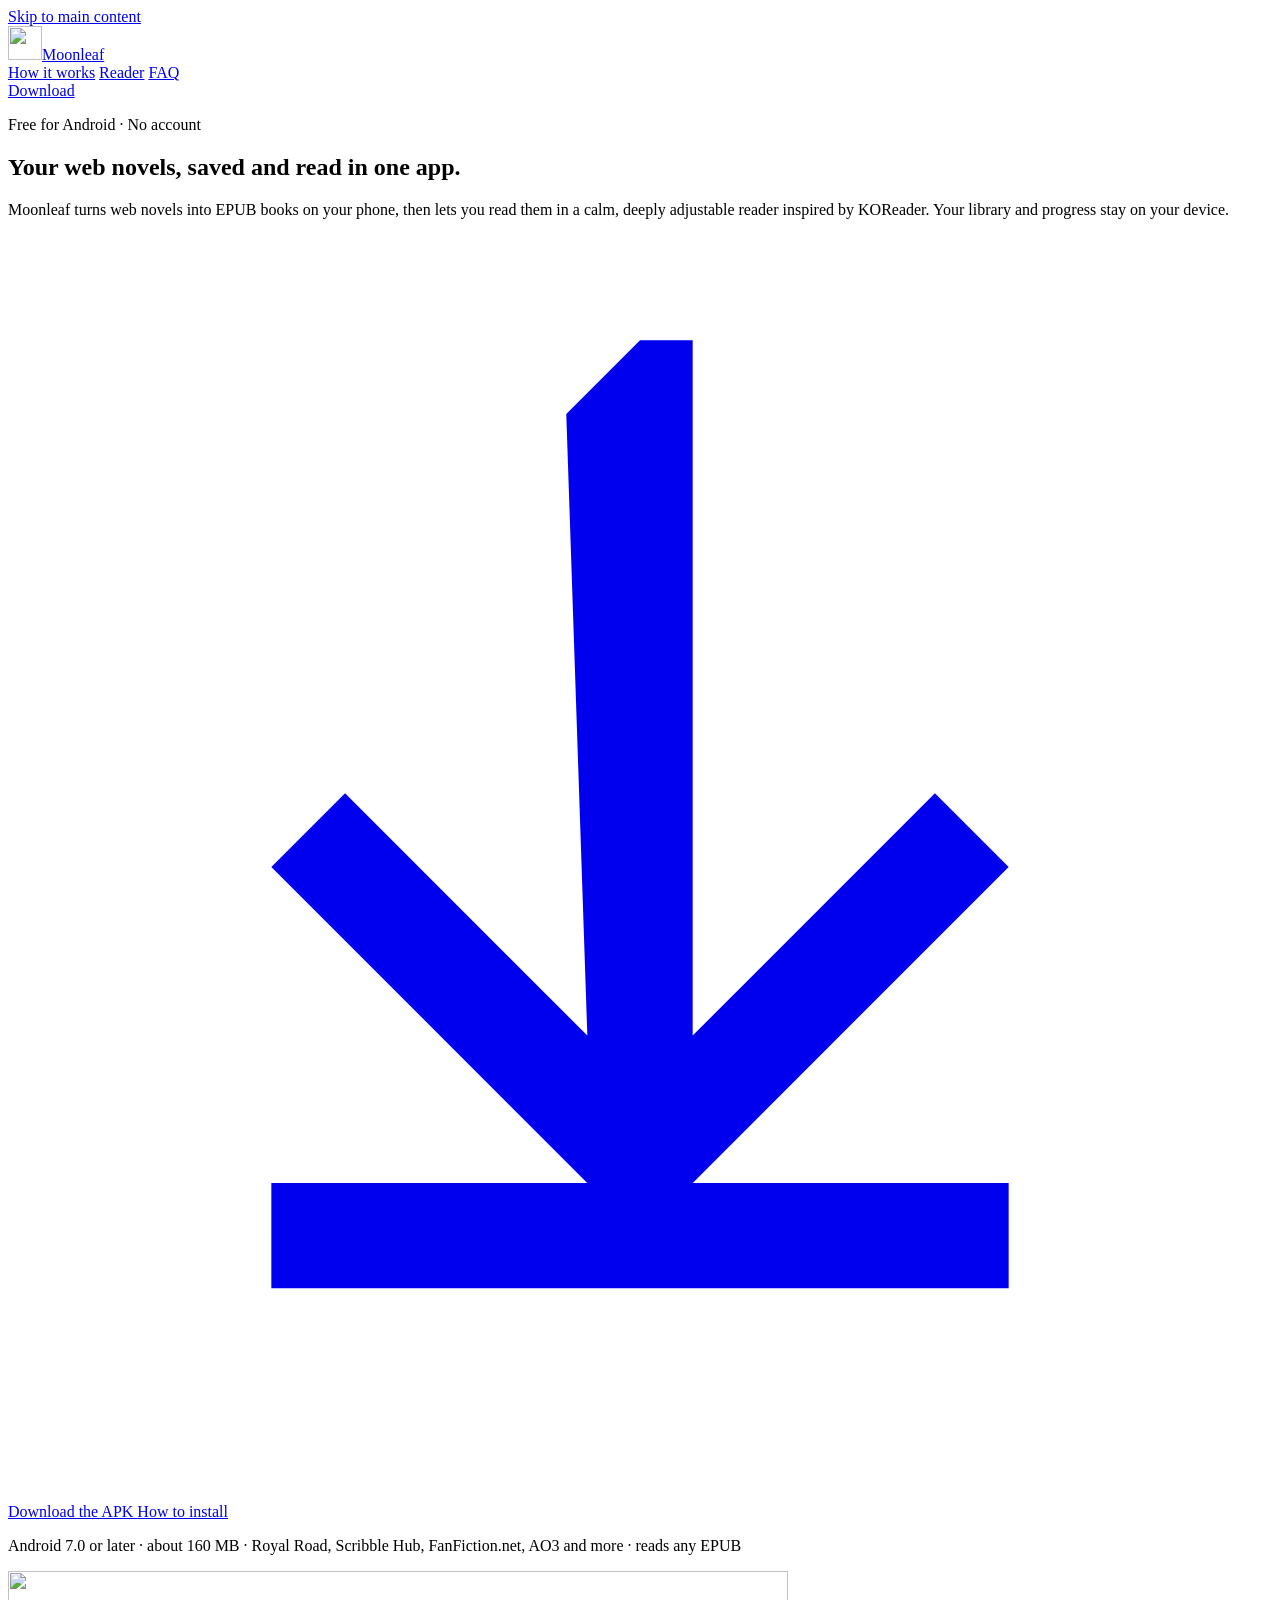
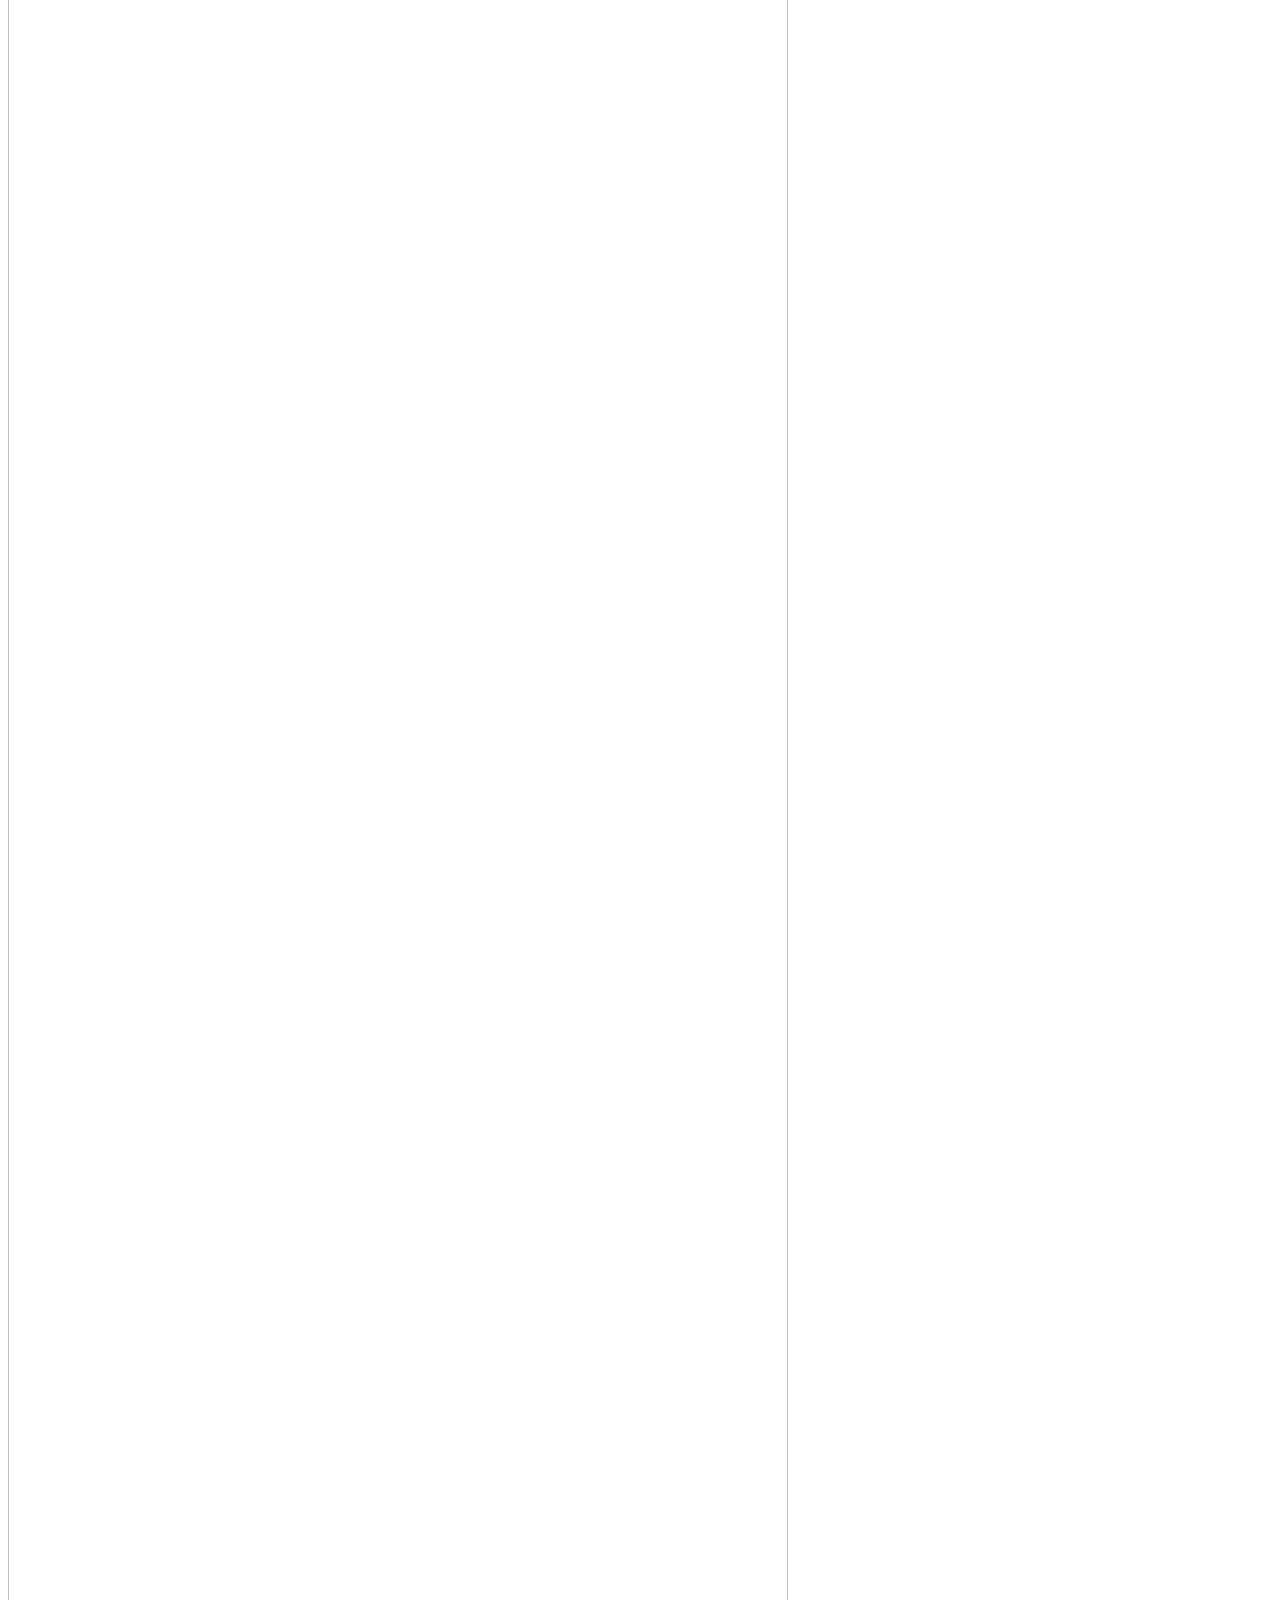
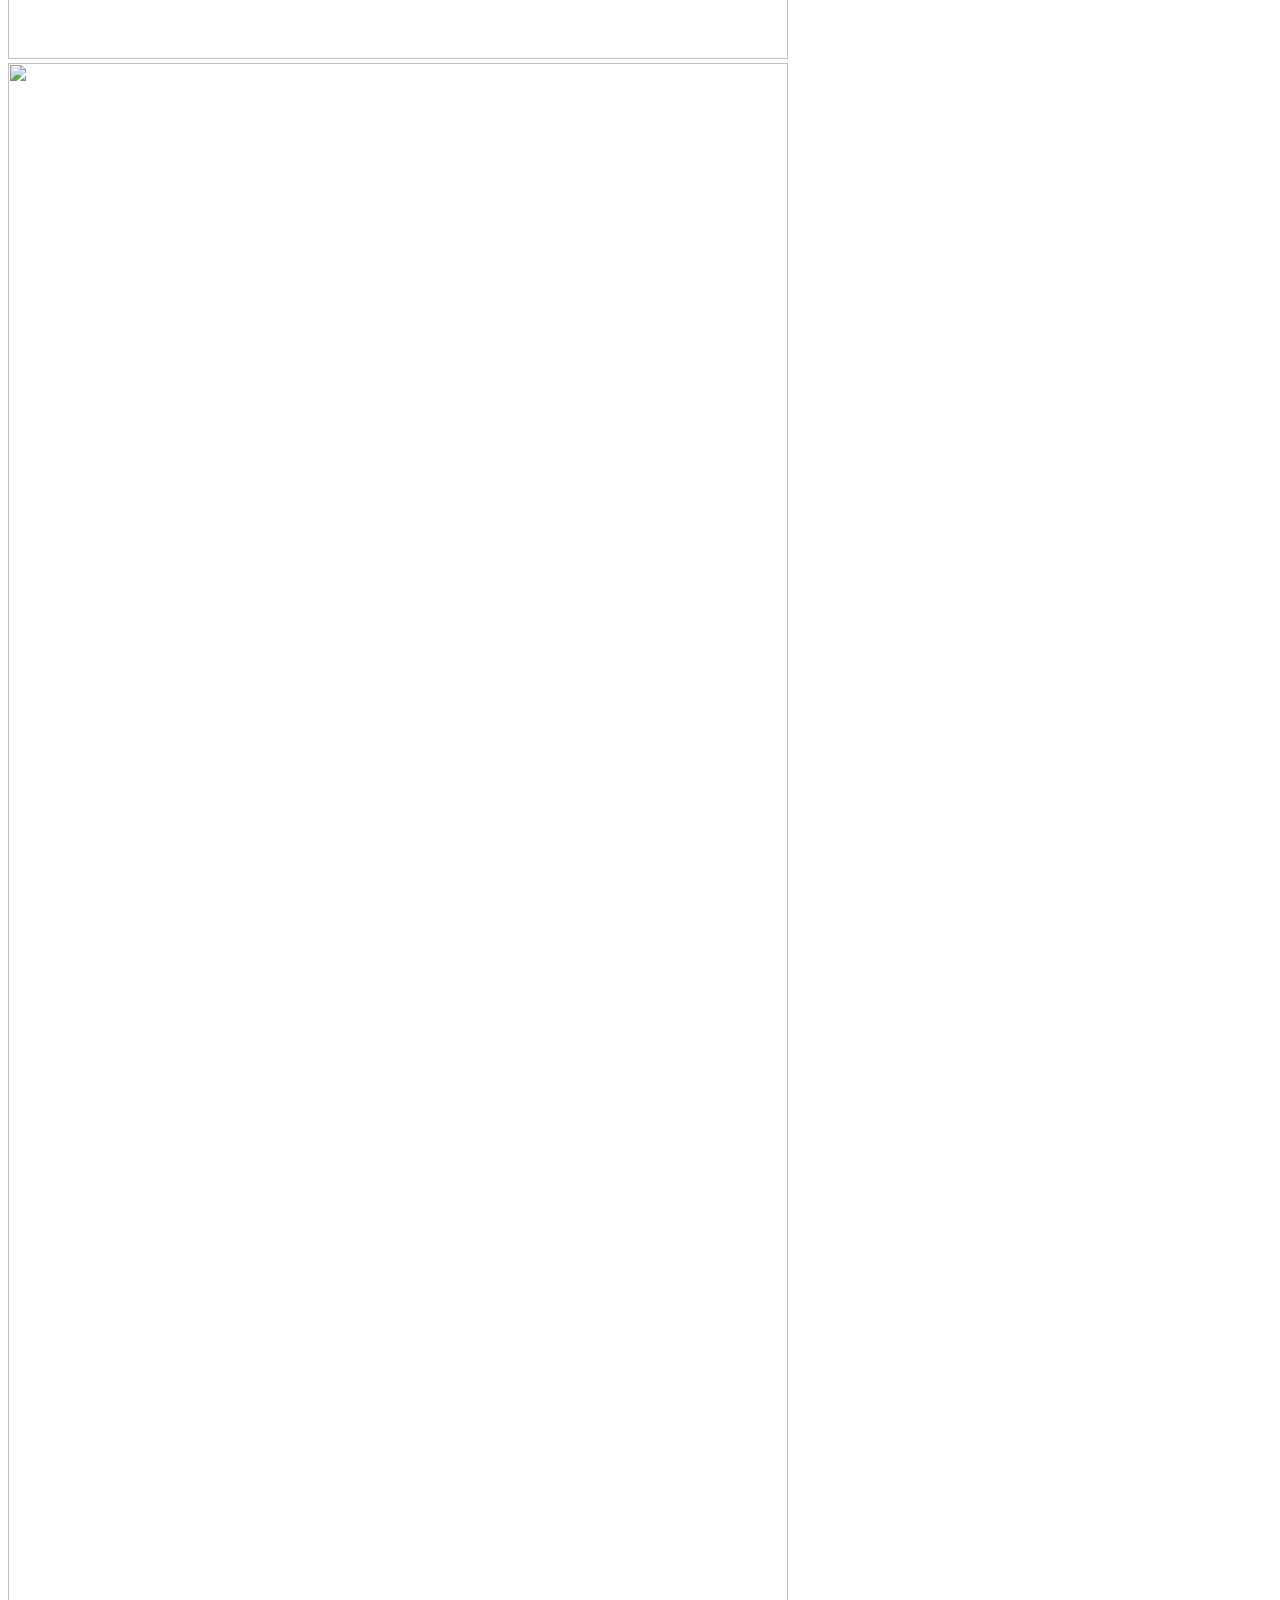
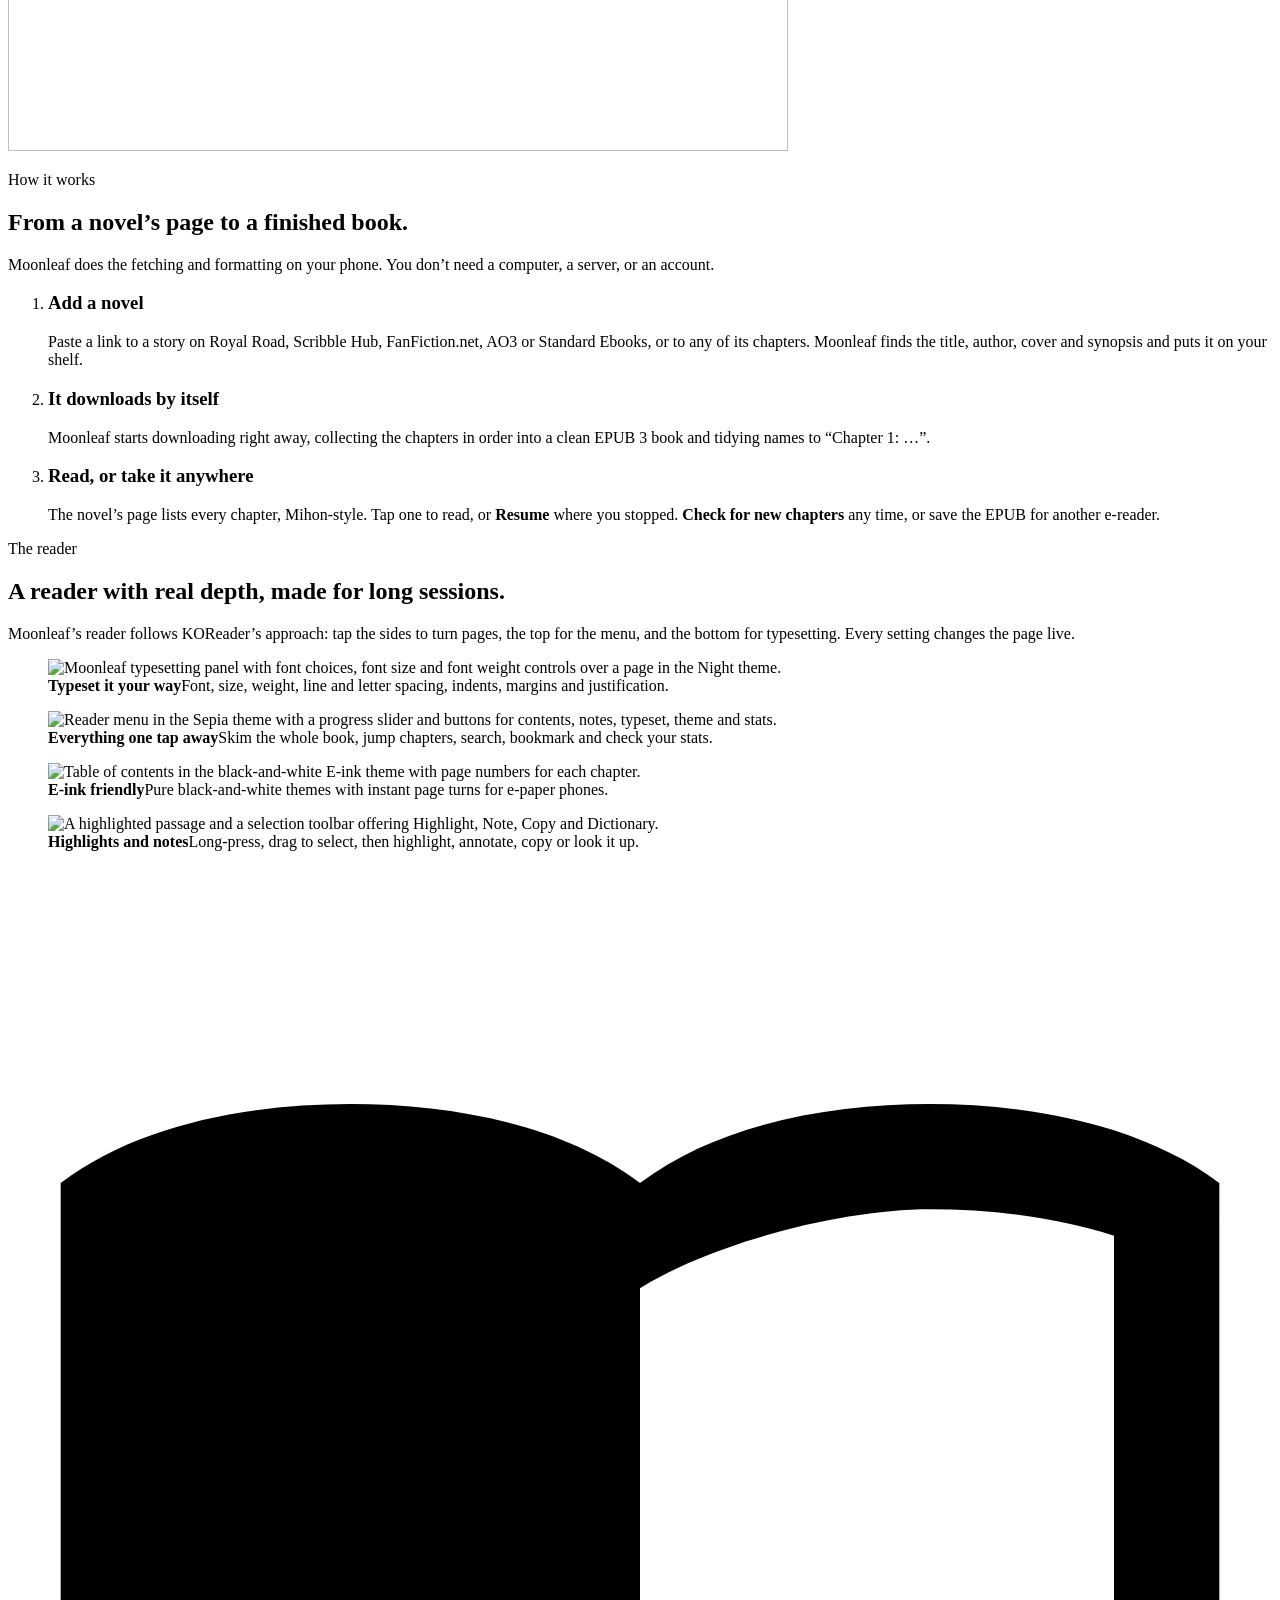
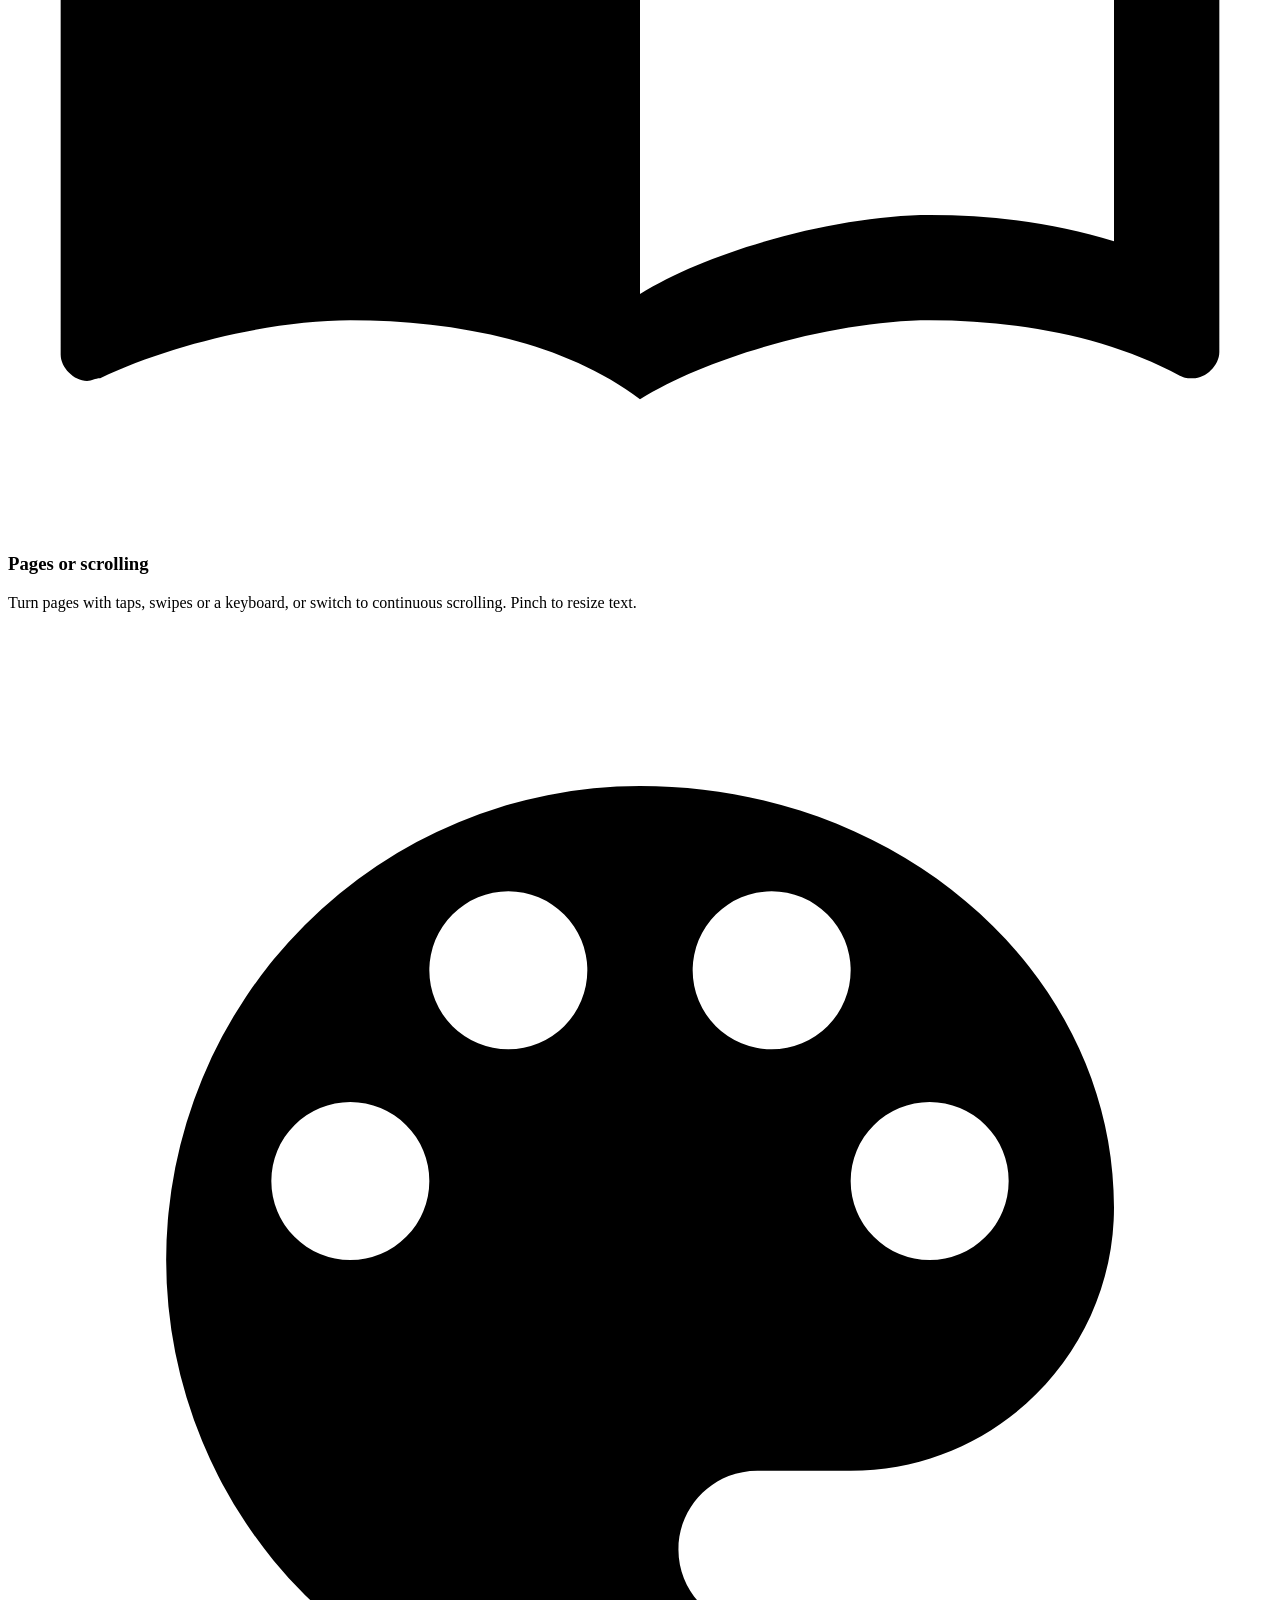
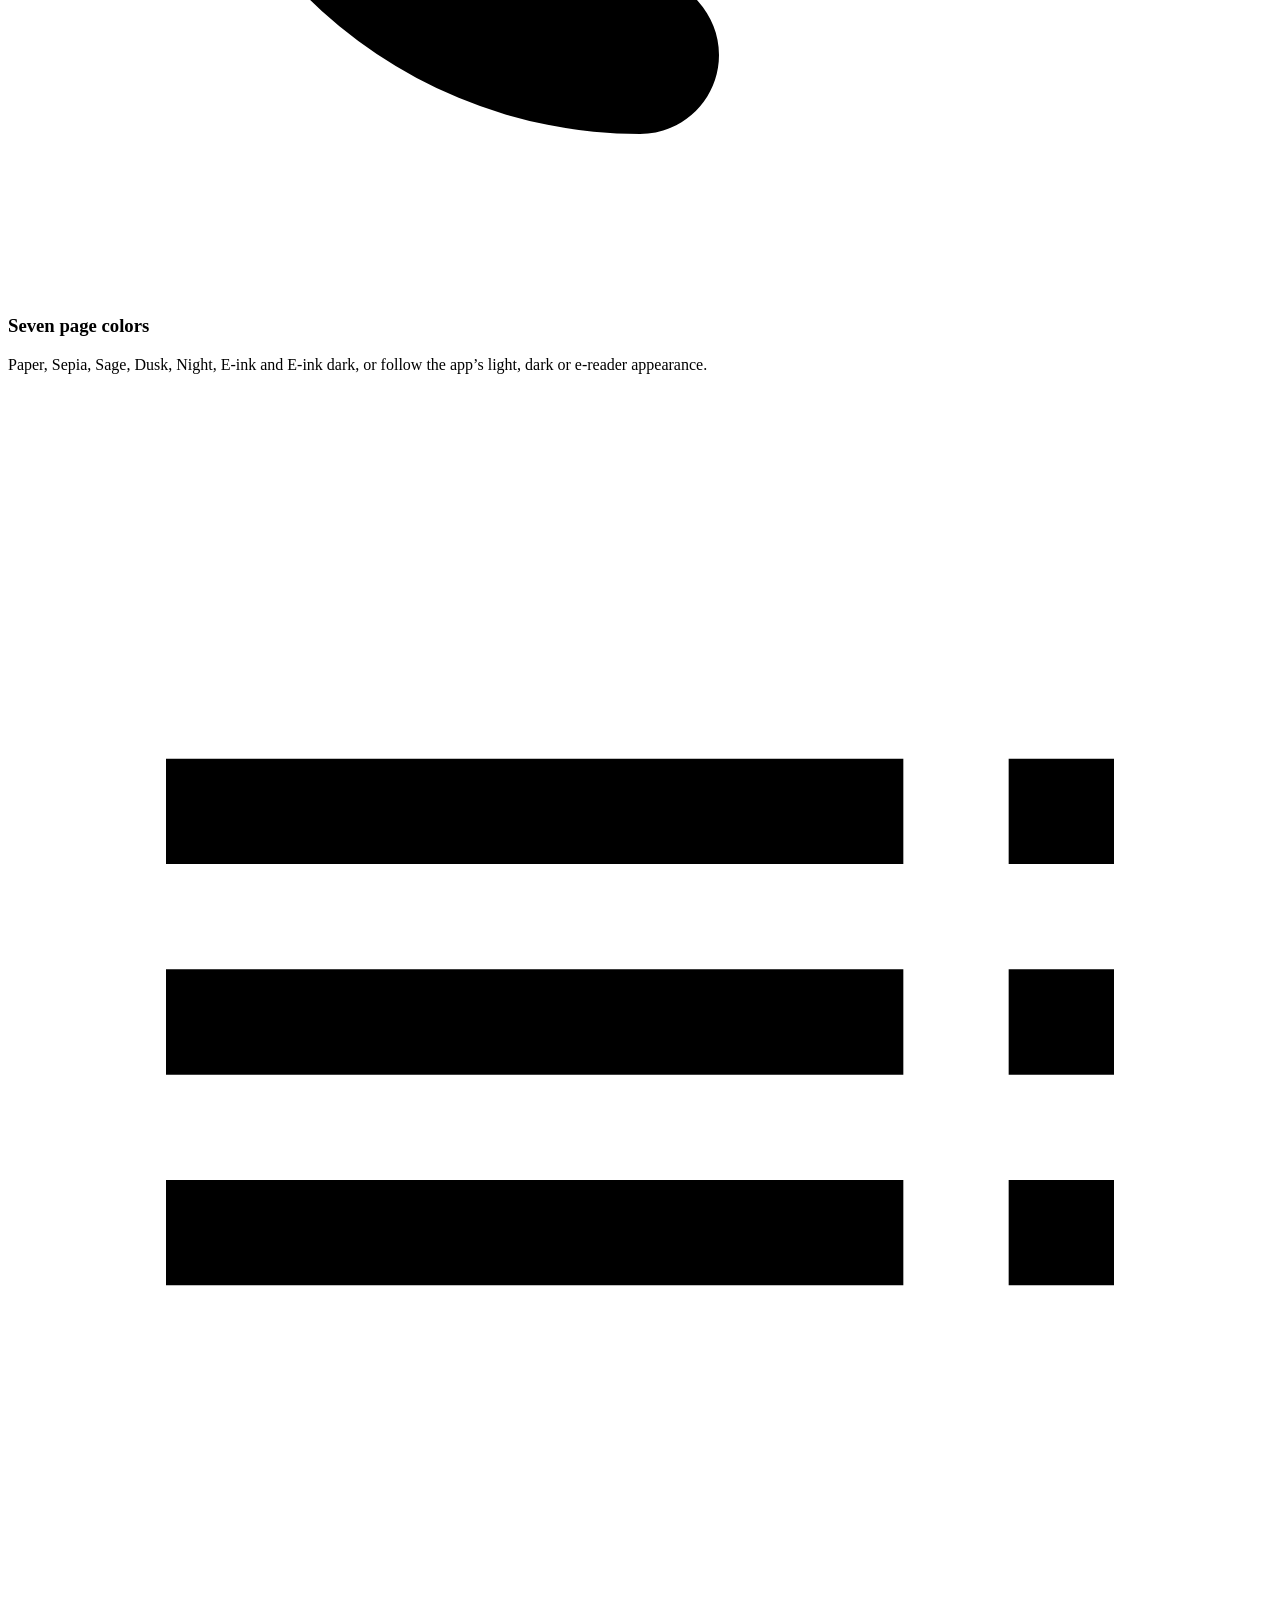
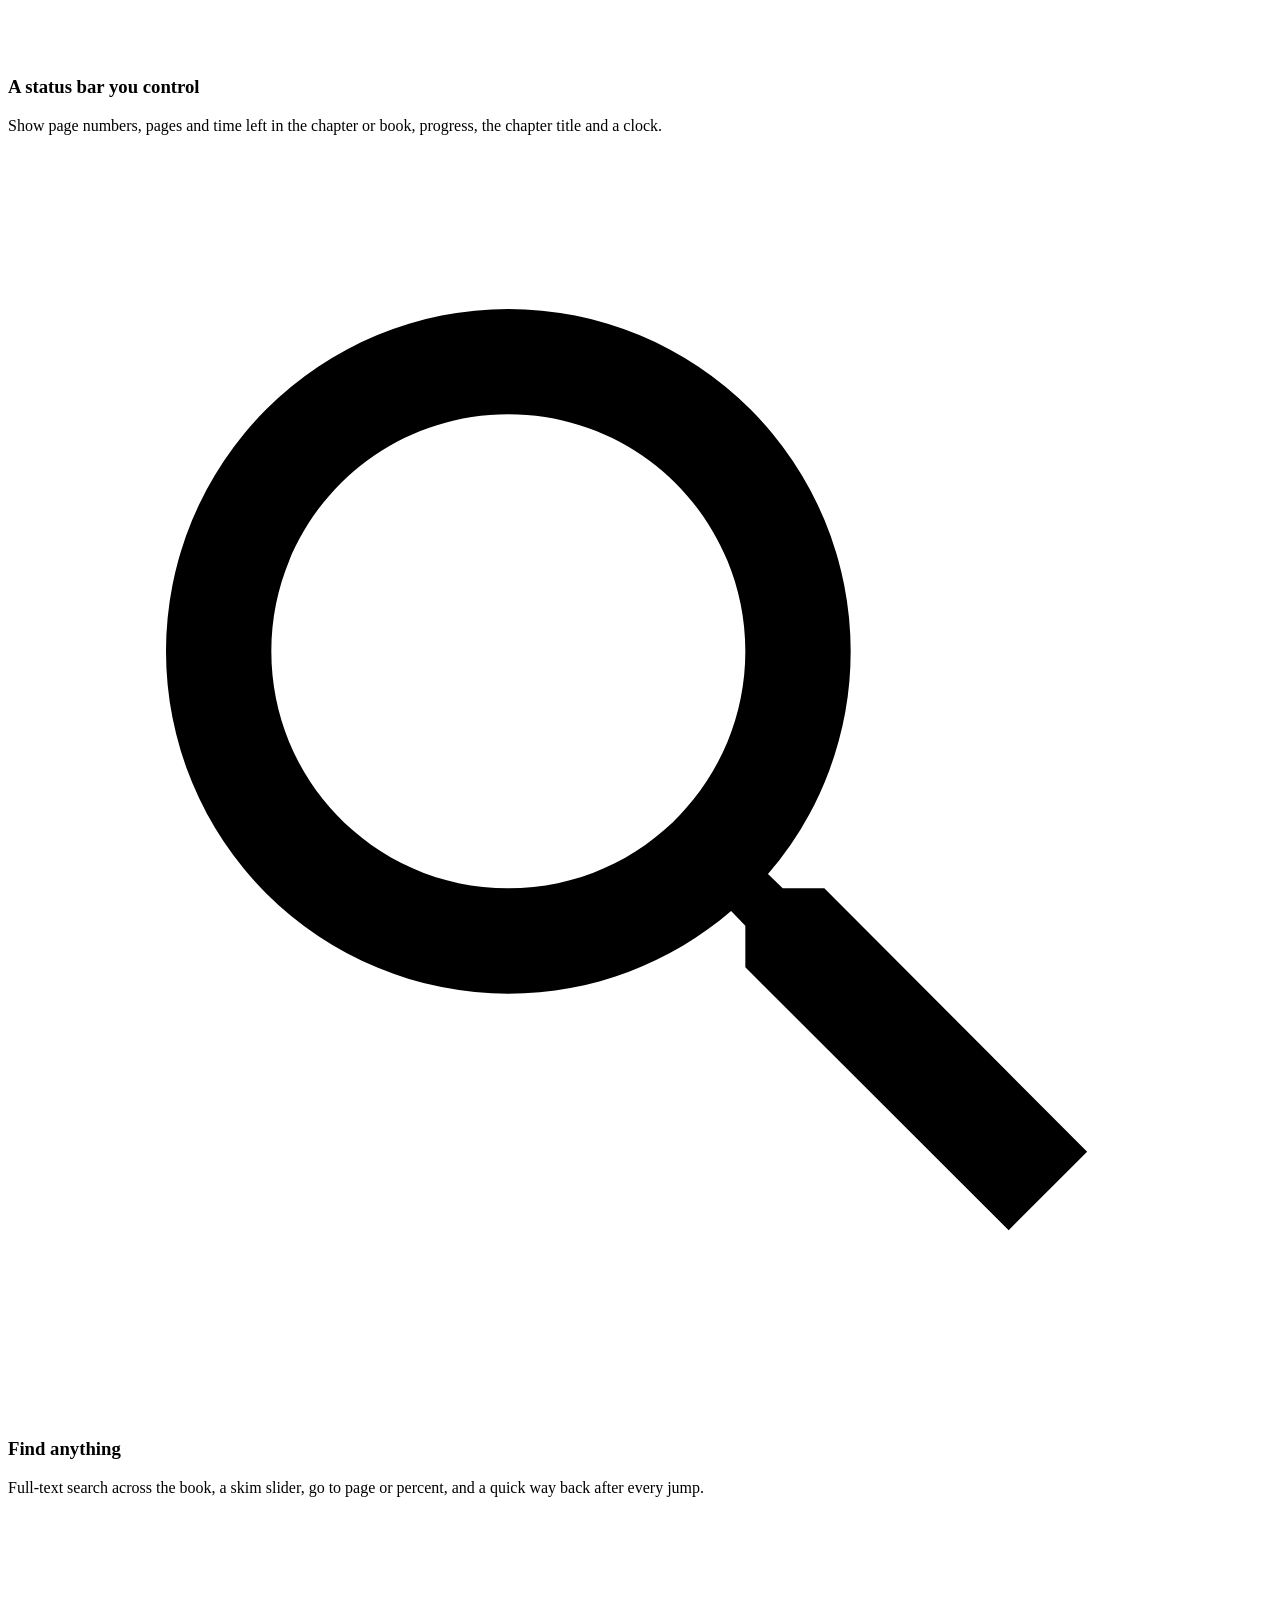
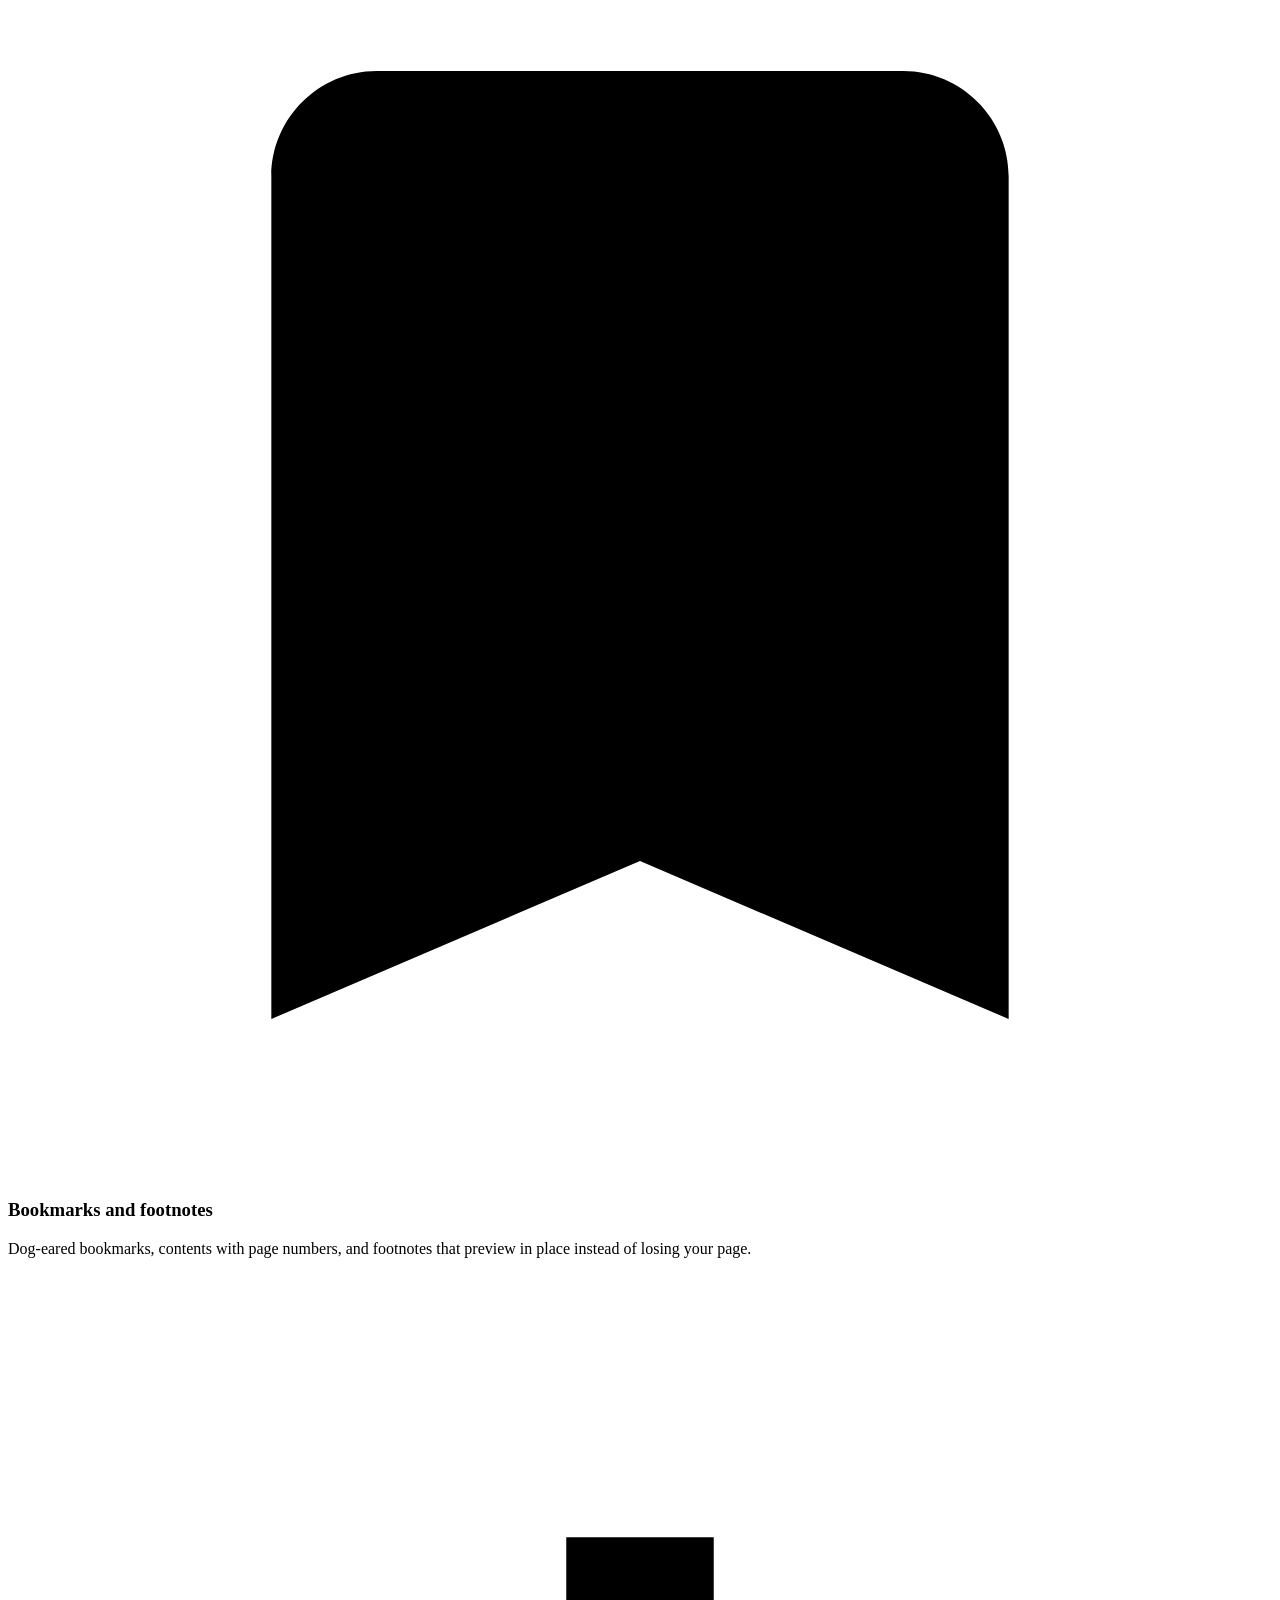
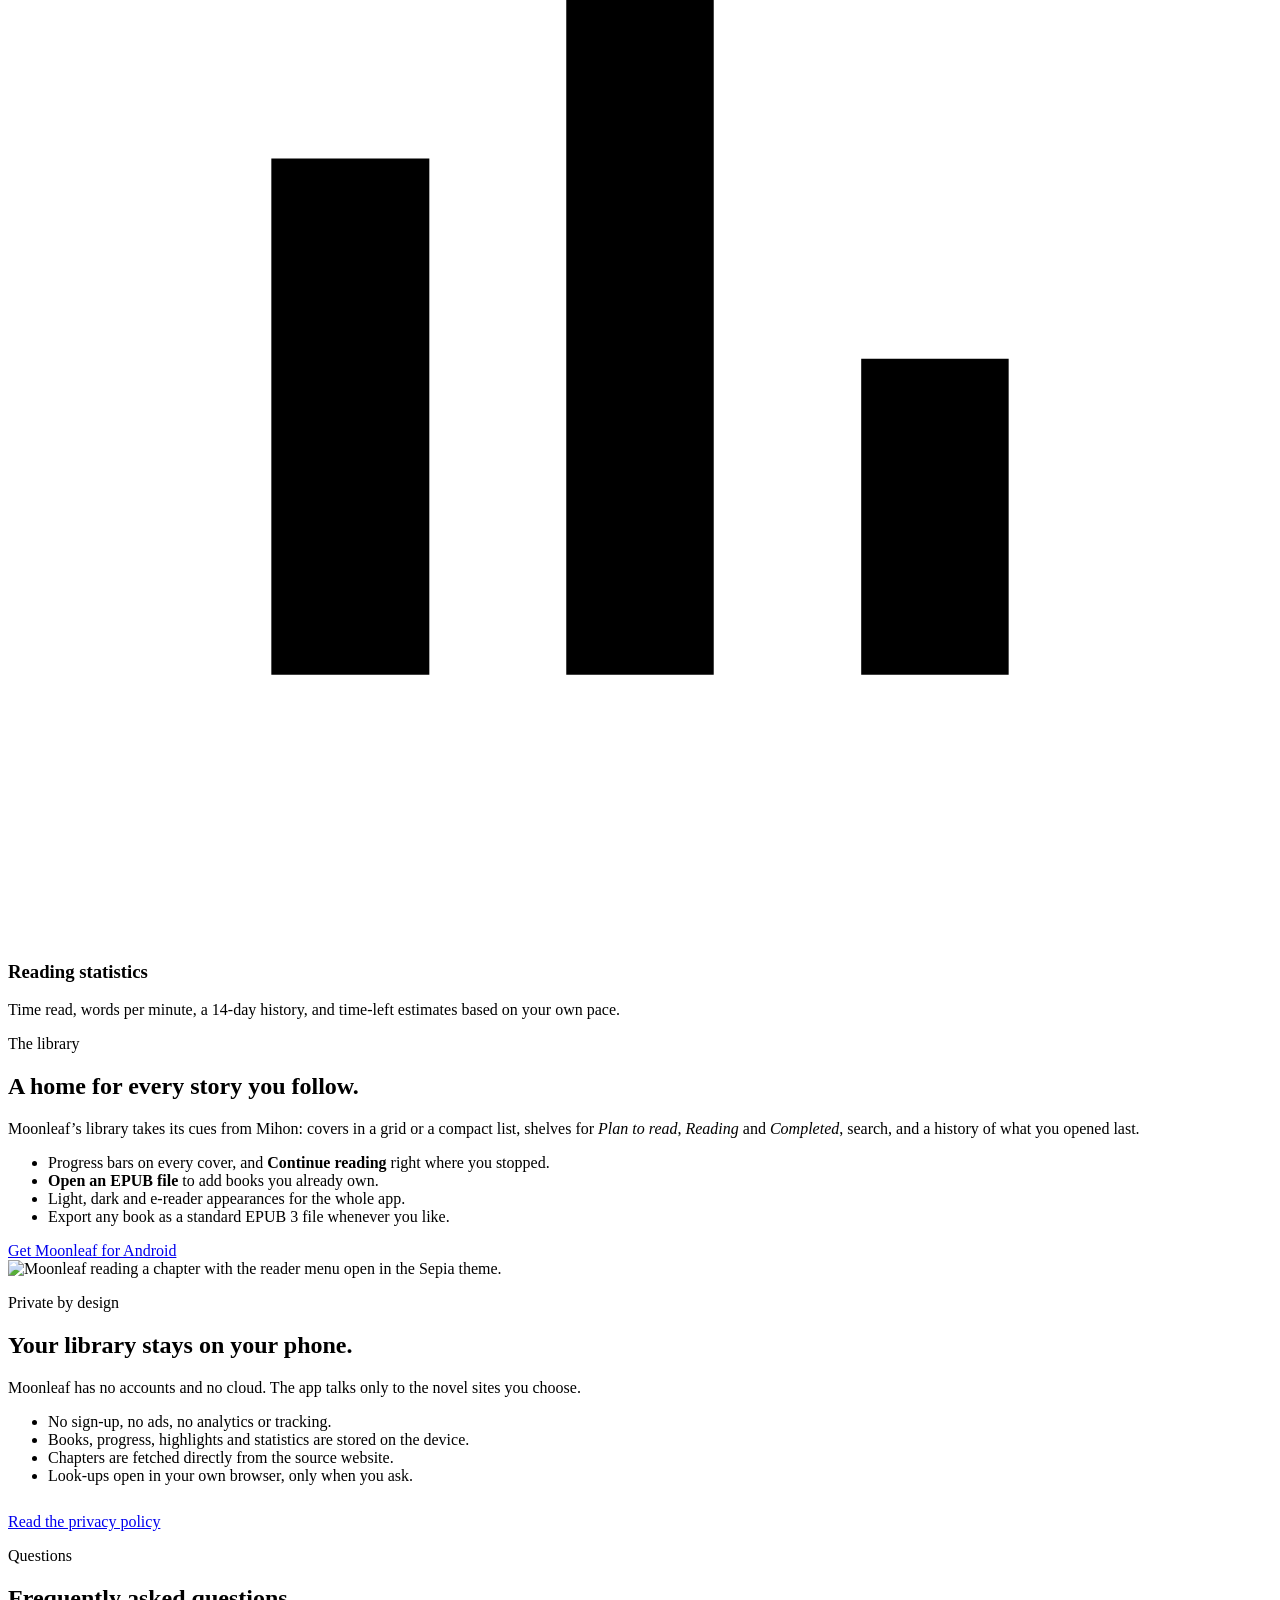
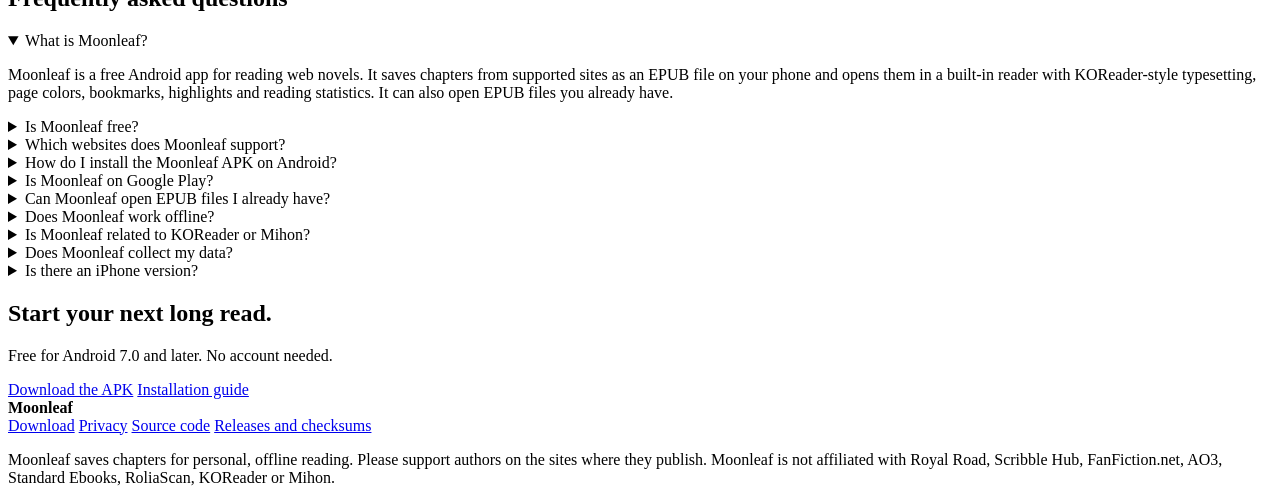
==== site/index.html @ d9fd25f7 "Describe new sources and automatic downloads on the website Co-Authored-By: Claude Opus 5.5 <noreply" ====
<!doctype html>
<html lang="en">
<head>
  <meta charset="utf-8">
  <meta name="viewport" content="width=device-width, initial-scale=1">
  <title>Moonleaf: Free Web Novel Reader &amp; EPUB Maker for Android</title>
  <meta name="description" content="Moonleaf is a free Android app that saves web novels and fan fiction from Royal Road, Scribble Hub, FanFiction.net and AO3 as EPUB files and reads them in a built-in, KOReader-style reader with themes, highlights, and offline reading.">
  <link rel="canonical" href="https://moonleaf.cjservin.com/">
  <meta name="robots" content="index, follow, max-image-preview:large, max-snippet:-1">
  <meta name="theme-color" content="#193e36">
  <meta name="application-name" content="Moonleaf">

  <meta property="og:type" content="website">
  <meta property="og:site_name" content="Moonleaf">
  <meta property="og:title" content="Moonleaf: Free Web Novel Reader &amp; EPUB Maker for Android">
  <meta property="og:description" content="Save web novels as EPUB on your phone and read them in a deep, KOReader-style reader. Free APK for Android.">
  <meta property="og:url" content="https://moonleaf.cjservin.com/">
  <meta property="og:image" content="https://moonleaf.cjservin.com/assets/img/og.png">
  <meta property="og:image:width" content="1200">
  <meta property="og:image:height" content="630">
  <meta property="og:image:alt" content="The Moonleaf app showing a book page with highlighted text in light and dark reading themes.">
  <meta property="og:locale" content="en_US">
  <meta name="twitter:card" content="summary_large_image">
  <meta name="twitter:title" content="Moonleaf: Free Web Novel Reader &amp; EPUB Maker for Android">
  <meta name="twitter:description" content="Save web novels as EPUB and read them in a KOReader-style reader. Free for Android.">
  <meta name="twitter:image" content="https://moonleaf.cjservin.com/assets/img/og.png">

  <link rel="icon" href="/favicon.ico" sizes="48x48">
  <link rel="icon" href="/assets/img/icon-192.png" type="image/png" sizes="192x192">
  <link rel="apple-touch-icon" href="/assets/img/apple-touch-icon.png">
  <link rel="manifest" href="/site.webmanifest">
  <link rel="alternate" type="text/plain" title="Summary for AI assistants" href="/llms.txt">
  <link rel="preload" href="/assets/fonts/fraunces.woff2" as="font" type="font/woff2" crossorigin>
  <link rel="preload" href="/assets/fonts/dmsans.woff2" as="font" type="font/woff2" crossorigin>
  <link rel="stylesheet" href="/styles.css">

  <script type="application/ld+json">
  {
    "@context": "https://schema.org",
    "@graph": [
      {
        "@type": "WebSite",
        "@id": "https://moonleaf.cjservin.com/#website",
        "url": "https://moonleaf.cjservin.com/",
        "name": "Moonleaf",
        "description": "Free Android app for saving web novels as EPUB and reading them in a built-in reader.",
        "inLanguage": "en"
      },
      {
        "@type": "MobileApplication",
        "@id": "https://moonleaf.cjservin.com/#app",
        "name": "Moonleaf",
        "alternateName": "Moonleaf web novel reader",
        "url": "https://moonleaf.cjservin.com/",
        "description": "Moonleaf saves web novels and fan fiction from Royal Road, Scribble Hub, FanFiction.net, AO3 and Standard Ebooks as EPUB files on your phone and reads them, or any EPUB you already have, in a built-in reader inspired by KOReader.",
        "operatingSystem": "Android 7.0 or later",
        "applicationCategory": "EntertainmentApplication",
        "applicationSubCategory": "E-book reader",
        "downloadUrl": "https://github.com/noddle-Cake/Moonleaf/releases/latest/download/chapter-and-verse.apk",
        "installUrl": "https://moonleaf.cjservin.com/download/",
        "fileSize": "160 MB",
        "isAccessibleForFree": true,
        "offers": { "@type": "Offer", "price": "0", "priceCurrency": "USD" },
        "image": "https://moonleaf.cjservin.com/assets/img/icon-512.png",
        "screenshot": [
          "https://moonleaf.cjservin.com/assets/screens/reader-paper-highlight.webp",
          "https://moonleaf.cjservin.com/assets/screens/reader-night-typeset.webp",
          "https://moonleaf.cjservin.com/assets/screens/reader-sepia-menu.webp",
          "https://moonleaf.cjservin.com/assets/screens/reader-eink-contents.webp"
        ],
        "featureList": [
          "Download books from Royal Road, Scribble Hub, FanFiction.net, AO3, Standard Ebooks and RoliaScan as EPUB files on the device",
          "Built-in EPUB reader with page and continuous scrolling views",
          "Font, size, weight, spacing, margin, indent and justification controls",
          "Paper, Sepia, Sage, Dusk, Night and E-ink page colors",
          "Bookmarks, highlights with notes, full-text search and footnote previews",
          "Reading statistics and time-left estimates",
          "Import any EPUB file from the phone",
          "Library with shelves, cover grid and reading progress",
          "No account; the library stays on the device"
        ],
        "codeRepository": "https://github.com/noddle-Cake/Moonleaf",
        "inLanguage": "en"
      },
      {
        "@type": "FAQPage",
        "@id": "https://moonleaf.cjservin.com/#faq",
        "mainEntity": [
          {
            "@type": "Question",
            "name": "What is Moonleaf?",
            "acceptedAnswer": { "@type": "Answer", "text": "Moonleaf is a free Android app for reading web novels. It saves chapters from supported sites as an EPUB file on your phone and opens them in a built-in reader with KOReader-style typesetting, page colors, bookmarks, highlights and reading statistics. It can also open EPUB files you already have." }
          },
          {
            "@type": "Question",
            "name": "Is Moonleaf free?",
            "acceptedAnswer": { "@type": "Answer", "text": "Yes. Moonleaf is free, has no ads, and needs no account. The source code is on GitHub." }
          },
          {
            "@type": "Question",
            "name": "Which websites does Moonleaf support?",
            "acceptedAnswer": { "@type": "Answer", "text": "Moonleaf supports Royal Road, Scribble Hub, FanFiction.net and FictionPress, AO3, Standard Ebooks and RoliaScan. Paste a story's page or a link to any of its chapters, and Moonleaf downloads the whole book. For AO3 and Standard Ebooks it uses the site's own EPUB. Scribble Hub and FanFiction.net may ask you to complete a quick human check in the app. Wattpad is not supported because its terms prohibit downloading." }
          },
          {
            "@type": "Question",
            "name": "How do I install the Moonleaf APK on Android?",
            "acceptedAnswer": { "@type": "Answer", "text": "Download the APK from moonleaf.cjservin.com/download, open the downloaded file, allow your browser to install apps when Android asks, then tap Install. Moonleaf needs Android 7.0 or later." }
          },
          {
            "@type": "Question",
            "name": "Is Moonleaf on Google Play?",
            "acceptedAnswer": { "@type": "Answer", "text": "No. Moonleaf is distributed as an APK file published on GitHub with a SHA-256 checksum. Each update is a new APK download." }
          },
          {
            "@type": "Question",
            "name": "Can Moonleaf open EPUB files I already have?",
            "acceptedAnswer": { "@type": "Answer", "text": "Yes. Choose Open an EPUB file from the library toolbar, Browse or More. The book is added to your library and opens in the reader." }
          },
          {
            "@type": "Question",
            "name": "Does Moonleaf work offline?",
            "acceptedAnswer": { "@type": "Answer", "text": "Reading works offline. An internet connection is needed only to fetch chapters from a website, and for optional dictionary, Wikipedia or translation look-ups, which open in your browser." }
          },
          {
            "@type": "Question",
            "name": "Is Moonleaf related to KOReader or Mihon?",
            "acceptedAnswer": { "@type": "Answer", "text": "No. Moonleaf is an independent app. Its reader is inspired by KOReader and its library by Mihon, but it does not include code from either project and is not affiliated with them." }
          },
          {
            "@type": "Question",
            "name": "Does Moonleaf collect my data?",
            "acceptedAnswer": { "@type": "Answer", "text": "No. Moonleaf has no accounts, analytics or ads. Your library, reading positions, highlights and statistics are stored only on your phone." }
          },
          {
            "@type": "Question",
            "name": "Is there an iPhone version?",
            "acceptedAnswer": { "@type": "Answer", "text": "Not as a download yet. Moonleaf is built with Flutter and runs on iOS, macOS, Windows and Linux when built from the source code, but only the Android APK is published." }
          }
        ]
      }
    ]
  }
  </script>
</head>
<body>
  <a class="skip" href="#main">Skip to main content</a>

  <header class="site-header">
    <div class="wrap header-row">
      <a class="brand" href="/"><img src="/assets/img/icon-96.png" alt="" width="34" height="34"><span>Moonleaf</span></a>
      <nav class="main-nav" aria-label="Main">
        <a href="/#how">How it works</a>
        <a href="/#reader">Reader</a>
        <a href="/#faq">FAQ</a>
      </nav>
      <a class="btn btn-primary btn-small" href="/download/">Download</a>
    </div>
  </header>

  <main id="main">
    <section class="hero">
      <div class="wrap hero-grid">
        <div>
          <p class="eyebrow">Free for Android · No account</p>
          <h1>Your web novels, saved and read in one app.</h1>
          <p class="lede">Moonleaf turns web novels into EPUB books on your phone, then lets you read them in a calm, deeply adjustable reader inspired by KOReader. Your library and progress stay on your device.</p>
          <div class="actions">
            <a class="btn btn-primary" href="https://github.com/noddle-Cake/Moonleaf/releases/latest/download/chapter-and-verse.apk" data-download>
              <svg viewBox="0 0 24 24" aria-hidden="true"><path fill="currentColor" d="M5 20h14v-2H5v2zm7-18-1.4 1.4L11 15.2l-4.6-4.6L5 12l7 7 7-7-1.4-1.4-4.6 4.6V2z"/></svg>
              Download the APK
            </a>
            <a class="btn btn-ghost" href="/download/">How to install</a>
          </div>
          <p class="meta">Android 7.0 or later · about 160 MB · Royal Road, Scribble Hub, FanFiction.net, AO3 and more · reads any EPUB</p>
        </div>
        <div class="hero-phones" aria-hidden="true">
          <div class="phone back"><img src="/assets/screens/reader-dusk.webp" alt="" width="780" height="1688" fetchpriority="high"></div>
          <div class="phone front"><img src="/assets/screens/reader-paper-highlight.webp" alt="" width="780" height="1688" fetchpriority="high"></div>
        </div>
      </div>
    </section>

    <section class="band band-surface" id="how" aria-labelledby="how-heading">
      <div class="wrap">
        <header class="section-head">
          <p class="eyebrow">How it works</p>
          <h2 id="how-heading">From a novel’s page to a finished book.</h2>
          <p>Moonleaf does the fetching and formatting on your phone. You don’t need a computer, a server, or an account.</p>
        </header>
        <ol class="steps">
          <li>
            <h3>Add a novel</h3>
            <p>Paste a link to a story on Royal Road, Scribble Hub, FanFiction.net, AO3 or Standard Ebooks, or to any of its chapters. Moonleaf finds the title, author, cover and synopsis and puts it on your shelf.</p>
          </li>
          <li>
            <h3>It downloads by itself</h3>
            <p>Moonleaf starts downloading right away, collecting the chapters in order into a clean EPUB 3 book and tidying names to “Chapter 1: …”.</p>
          </li>
          <li>
            <h3>Read, or take it anywhere</h3>
            <p>The novel’s page lists every chapter, Mihon-style. Tap one to read, or <strong>Resume</strong> where you stopped. <strong>Check for new chapters</strong> any time, or save the EPUB for another e-reader.</p>
          </li>
        </ol>
      </div>
    </section>

    <section class="band" id="reader" aria-labelledby="reader-heading">
      <div class="wrap">
        <header class="section-head">
          <p class="eyebrow">The reader</p>
          <h2 id="reader-heading">A reader with real depth, made for long sessions.</h2>
          <p>Moonleaf’s reader follows KOReader’s approach: tap the sides to turn pages, the top for the menu, and the bottom for typesetting. Every setting changes the page live.</p>
        </header>
        <div class="gallery">
          <figure>
            <div class="phone"><img src="/assets/screens/reader-night-typeset.webp" alt="Moonleaf typesetting panel with font choices, font size and font weight controls over a page in the Night theme." width="780" height="1688" loading="lazy"></div>
            <figcaption><strong>Typeset it your way</strong>Font, size, weight, line and letter spacing, indents, margins and justification.</figcaption>
          </figure>
          <figure>
            <div class="phone"><img src="/assets/screens/reader-sepia-menu.webp" alt="Reader menu in the Sepia theme with a progress slider and buttons for contents, notes, typeset, theme and stats." width="780" height="1688" loading="lazy"></div>
            <figcaption><strong>Everything one tap away</strong>Skim the whole book, jump chapters, search, bookmark and check your stats.</figcaption>
          </figure>
          <figure>
            <div class="phone"><img src="/assets/screens/reader-eink-contents.webp" alt="Table of contents in the black-and-white E-ink theme with page numbers for each chapter." width="780" height="1688" loading="lazy"></div>
            <figcaption><strong>E-ink friendly</strong>Pure black-and-white themes with instant page turns for e-paper phones.</figcaption>
          </figure>
          <figure>
            <div class="phone"><img src="/assets/screens/reader-paper-highlight.webp" alt="A highlighted passage and a selection toolbar offering Highlight, Note, Copy and Dictionary." width="780" height="1688" loading="lazy"></div>
            <figcaption><strong>Highlights and notes</strong>Long-press, drag to select, then highlight, annotate, copy or look it up.</figcaption>
          </figure>
        </div>

        <div class="features">
          <div class="feature">
            <div class="icon"><svg viewBox="0 0 24 24" aria-hidden="true"><path fill="currentColor" d="M21 5c-1.1-.35-2.3-.5-3.5-.5-1.95 0-4.05.4-5.5 1.5-1.45-1.1-3.55-1.5-5.5-1.5S2.45 4.9 1 6v14.65c0 .25.25.5.5.5.1 0 .15-.05.25-.05C3.1 20.45 5.05 20 6.5 20c1.95 0 4.05.4 5.5 1.5 1.35-.85 3.8-1.5 5.5-1.5 1.65 0 3.35.3 4.75 1.05.1.05.15.05.25.05.25 0 .5-.25.5-.5V6c-.6-.45-1.25-.75-2-1zm0 13.5c-1.1-.35-2.3-.5-3.5-.5-1.7 0-4.15.65-5.5 1.5V8c1.35-.85 3.8-1.5 5.5-1.5 1.2 0 2.4.15 3.5.5v11.5z"/></svg></div>
            <h3>Pages or scrolling</h3>
            <p>Turn pages with taps, swipes or a keyboard, or switch to continuous scrolling. Pinch to resize text.</p>
          </div>
          <div class="feature">
            <div class="icon"><svg viewBox="0 0 24 24" aria-hidden="true"><path fill="currentColor" d="M12 3a9 9 0 0 0 0 18c.83 0 1.5-.67 1.5-1.5 0-.39-.15-.74-.39-1.01-.23-.26-.38-.61-.38-.99 0-.83.67-1.5 1.5-1.5H16c2.76 0 5-2.24 5-5 0-4.42-4.03-8-9-8zm-5.5 9a1.5 1.5 0 1 1 0-3 1.5 1.5 0 0 1 0 3zm3-4a1.5 1.5 0 1 1 0-3 1.5 1.5 0 0 1 0 3zm5 0a1.5 1.5 0 1 1 0-3 1.5 1.5 0 0 1 0 3zm3 4a1.5 1.5 0 1 1 0-3 1.5 1.5 0 0 1 0 3z"/></svg></div>
            <h3>Seven page colors</h3>
            <p>Paper, Sepia, Sage, Dusk, Night, E-ink and E-ink dark, or follow the app’s light, dark or e-reader appearance.</p>
          </div>
          <div class="feature">
            <div class="icon"><svg viewBox="0 0 24 24" aria-hidden="true"><path fill="currentColor" d="M3 9h14V7H3v2zm0 4h14v-2H3v2zm0 4h14v-2H3v2zm16 0h2v-2h-2v2zm0-10v2h2V7h-2zm0 6h2v-2h-2v2z"/></svg></div>
            <h3>A status bar you control</h3>
            <p>Show page numbers, pages and time left in the chapter or book, progress, the chapter title and a clock.</p>
          </div>
          <div class="feature">
            <div class="icon"><svg viewBox="0 0 24 24" aria-hidden="true"><path fill="currentColor" d="M15.5 14h-.79l-.28-.27A6.47 6.47 0 0 0 16 9.5 6.5 6.5 0 1 0 9.5 16c1.61 0 3.09-.59 4.23-1.57l.27.28v.79l5 4.99L20.49 19l-4.99-5zm-6 0C7.01 14 5 11.99 5 9.5S7.01 5 9.5 5 14 7.01 14 9.5 11.99 14 9.5 14z"/></svg></div>
            <h3>Find anything</h3>
            <p>Full-text search across the book, a skim slider, go to page or percent, and a quick way back after every jump.</p>
          </div>
          <div class="feature">
            <div class="icon"><svg viewBox="0 0 24 24" aria-hidden="true"><path fill="currentColor" d="M17 3H7c-1.1 0-2 .9-2 2v16l7-3 7 3V5c0-1.1-.9-2-2-2z"/></svg></div>
            <h3>Bookmarks and footnotes</h3>
            <p>Dog-eared bookmarks, contents with page numbers, and footnotes that preview in place instead of losing your page.</p>
          </div>
          <div class="feature">
            <div class="icon"><svg viewBox="0 0 24 24" aria-hidden="true"><path fill="currentColor" d="M5 9.2h3V19H5V9.2zM10.6 5h2.8v14h-2.8V5zm5.6 8H19v6h-2.8v-6z"/></svg></div>
            <h3>Reading statistics</h3>
            <p>Time read, words per minute, a 14-day history, and time-left estimates based on your own pace.</p>
          </div>
        </div>
      </div>
    </section>

    <section class="band band-surface" id="library" aria-labelledby="library-heading">
      <div class="wrap split">
        <div>
          <p class="eyebrow">The library</p>
          <h2 id="library-heading">A home for every story you follow.</h2>
          <p>Moonleaf’s library takes its cues from Mihon: covers in a grid or a compact list, shelves for <em>Plan to read</em>, <em>Reading</em> and <em>Completed</em>, search, and a history of what you opened last.</p>
          <ul>
            <li>Progress bars on every cover, and <strong>Continue reading</strong> right where you stopped.</li>
            <li><strong>Open an EPUB file</strong> to add books you already own.</li>
            <li>Light, dark and e-reader appearances for the whole app.</li>
            <li>Export any book as a standard EPUB 3 file whenever you like.</li>
          </ul>
          <a class="btn btn-ink" href="/download/">Get Moonleaf for Android</a>
        </div>
        <div class="phone"><img src="/assets/screens/reader-sepia-menu.webp" alt="Moonleaf reading a chapter with the reader menu open in the Sepia theme." width="780" height="1688" loading="lazy"></div>
      </div>
    </section>

    <section class="band privacy" aria-labelledby="privacy-heading">
      <div class="wrap">
        <header class="section-head">
          <p class="eyebrow" style="color:var(--lav)">Private by design</p>
          <h2 id="privacy-heading">Your library stays on your phone.</h2>
          <p>Moonleaf has no accounts and no cloud. The app talks only to the novel sites you choose.</p>
        </header>
        <ul class="checks">
          <li>No sign-up, no ads, no analytics or tracking.</li>
          <li>Books, progress, highlights and statistics are stored on the device.</li>
          <li>Chapters are fetched directly from the source website.</li>
          <li>Look-ups open in your own browser, only when you ask.</li>
        </ul>
        <p style="margin-top:28px"><a href="/privacy/">Read the privacy policy</a></p>
      </div>
    </section>

    <section class="band" id="faq" aria-labelledby="faq-heading">
      <div class="wrap">
        <header class="section-head">
          <p class="eyebrow">Questions</p>
          <h2 id="faq-heading">Frequently asked questions</h2>
        </header>
        <div class="faq">
          <details open>
            <summary>What is Moonleaf?</summary>
            <div><p>Moonleaf is a free Android app for reading web novels. It saves chapters from supported sites as an EPUB file on your phone and opens them in a built-in reader with KOReader-style typesetting, page colors, bookmarks, highlights and reading statistics. It can also open EPUB files you already have.</p></div>
          </details>
          <details>
            <summary>Is Moonleaf free?</summary>
            <div><p>Yes. Moonleaf is free, has no ads, and needs no account. The <a href="https://github.com/noddle-Cake/Moonleaf">source code is on GitHub</a>.</p></div>
          </details>
          <details>
            <summary>Which websites does Moonleaf support?</summary>
            <div><p>Moonleaf supports <strong>Royal Road</strong>, <strong>Scribble Hub</strong>, <strong>FanFiction.net</strong> and FictionPress, <strong>AO3</strong>, <strong>Standard Ebooks</strong> and <strong>RoliaScan</strong>. Paste a story’s page or a link to any of its chapters, and Moonleaf downloads the whole book. For AO3 and Standard Ebooks it uses the site’s own EPUB. Scribble Hub and FanFiction.net may ask you to complete a quick human check in the app. Wattpad is not supported because its terms prohibit downloading.</p></div>
          </details>
          <details>
            <summary>How do I install the Moonleaf APK on Android?</summary>
            <div><p>Download the APK from the <a href="/download/">download page</a>, open the downloaded file, allow your browser to install apps when Android asks, then tap <strong>Install</strong>. Moonleaf needs Android 7.0 or later.</p></div>
          </details>
          <details>
            <summary>Is Moonleaf on Google Play?</summary>
            <div><p>No. Moonleaf is distributed as an APK file published on GitHub with a SHA-256 checksum. Each update is a new APK download.</p></div>
          </details>
          <details>
            <summary>Can Moonleaf open EPUB files I already have?</summary>
            <div><p>Yes. Choose <strong>Open an EPUB file</strong> from the library toolbar, Browse or More. The book is added to your library and opens in the reader.</p></div>
          </details>
          <details>
            <summary>Does Moonleaf work offline?</summary>
            <div><p>Reading works offline. An internet connection is needed only to fetch chapters from a website, and for optional dictionary, Wikipedia or translation look-ups, which open in your browser.</p></div>
          </details>
          <details>
            <summary>Is Moonleaf related to KOReader or Mihon?</summary>
            <div><p>No. Moonleaf is an independent app. Its reader is inspired by <a href="https://github.com/koreader/koreader">KOReader</a> and its library by <a href="https://github.com/mihonapp/mihon">Mihon</a>, but it does not include code from either project and is not affiliated with them.</p></div>
          </details>
          <details>
            <summary>Does Moonleaf collect my data?</summary>
            <div><p>No. Moonleaf has no accounts, analytics or ads. Your library, reading positions, highlights and statistics are stored only on your phone. See the <a href="/privacy/">privacy policy</a>.</p></div>
          </details>
          <details>
            <summary>Is there an iPhone version?</summary>
            <div><p>Not as a download yet. Moonleaf is built with Flutter and runs on iOS, macOS, Windows and Linux when built from the source code, but only the Android APK is published.</p></div>
          </details>
        </div>
      </div>
    </section>

    <section class="band band-surface cta" aria-labelledby="cta-heading">
      <div class="wrap">
        <h2 id="cta-heading">Start your next long read.</h2>
        <p>Free for Android 7.0 and later. No account needed.</p>
        <div class="actions">
          <a class="btn btn-ink" href="https://github.com/noddle-Cake/Moonleaf/releases/latest/download/chapter-and-verse.apk" data-download>Download the APK</a>
          <a class="btn btn-ghost" href="/download/">Installation guide</a>
        </div>
      </div>
    </section>
  </main>

  <footer class="site-footer">
    <div class="wrap">
      <div class="footer-grid">
        <strong>Moonleaf</strong>
        <nav aria-label="Footer">
          <a href="/download/">Download</a>
          <a href="/privacy/">Privacy</a>
          <a href="https://github.com/noddle-Cake/Moonleaf">Source code</a>
          <a href="https://github.com/noddle-Cake/Moonleaf/releases">Releases and checksums</a>
        </nav>
      </div>
      <p>Moonleaf saves chapters for personal, offline reading. Please support authors on the sites where they publish. Moonleaf is not affiliated with Royal Road, Scribble Hub, FanFiction.net, AO3, Standard Ebooks, RoliaScan, KOReader or Mihon.</p>
    </div>
  </footer>
</body>
</html>
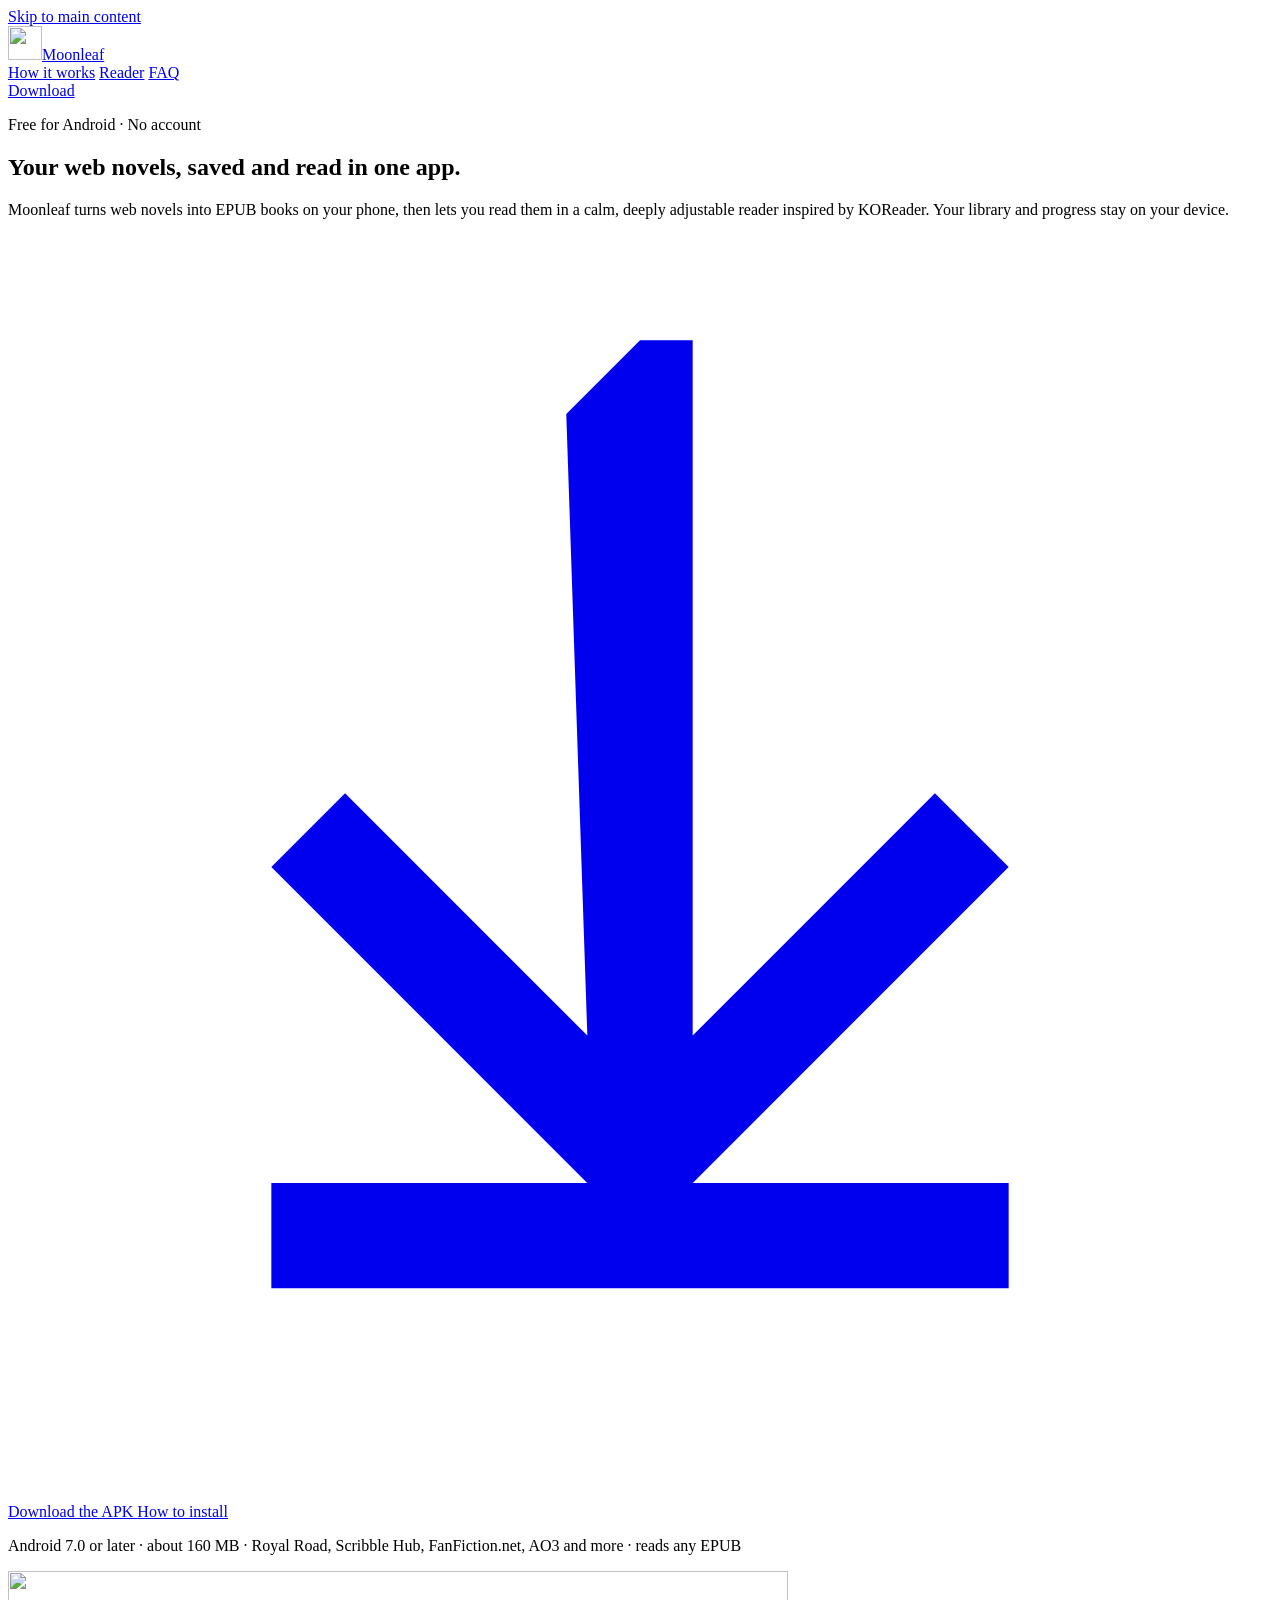
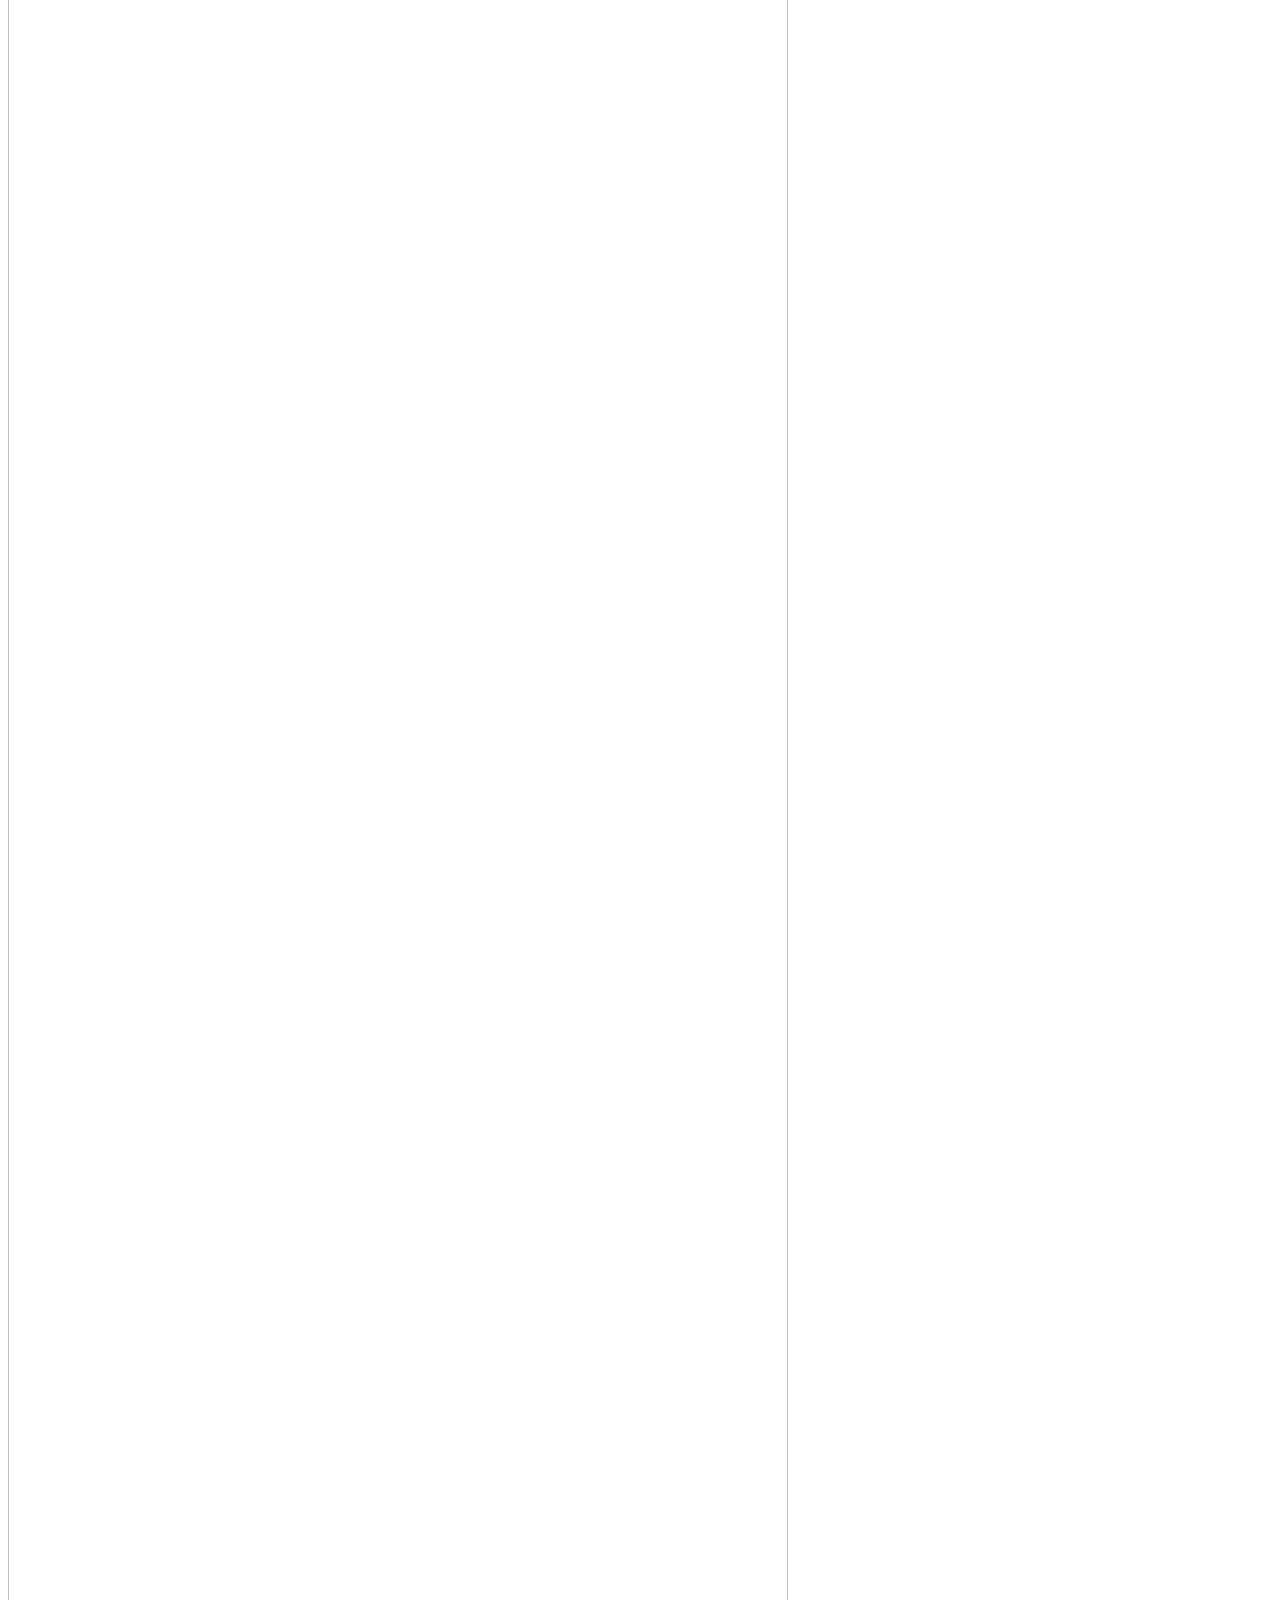
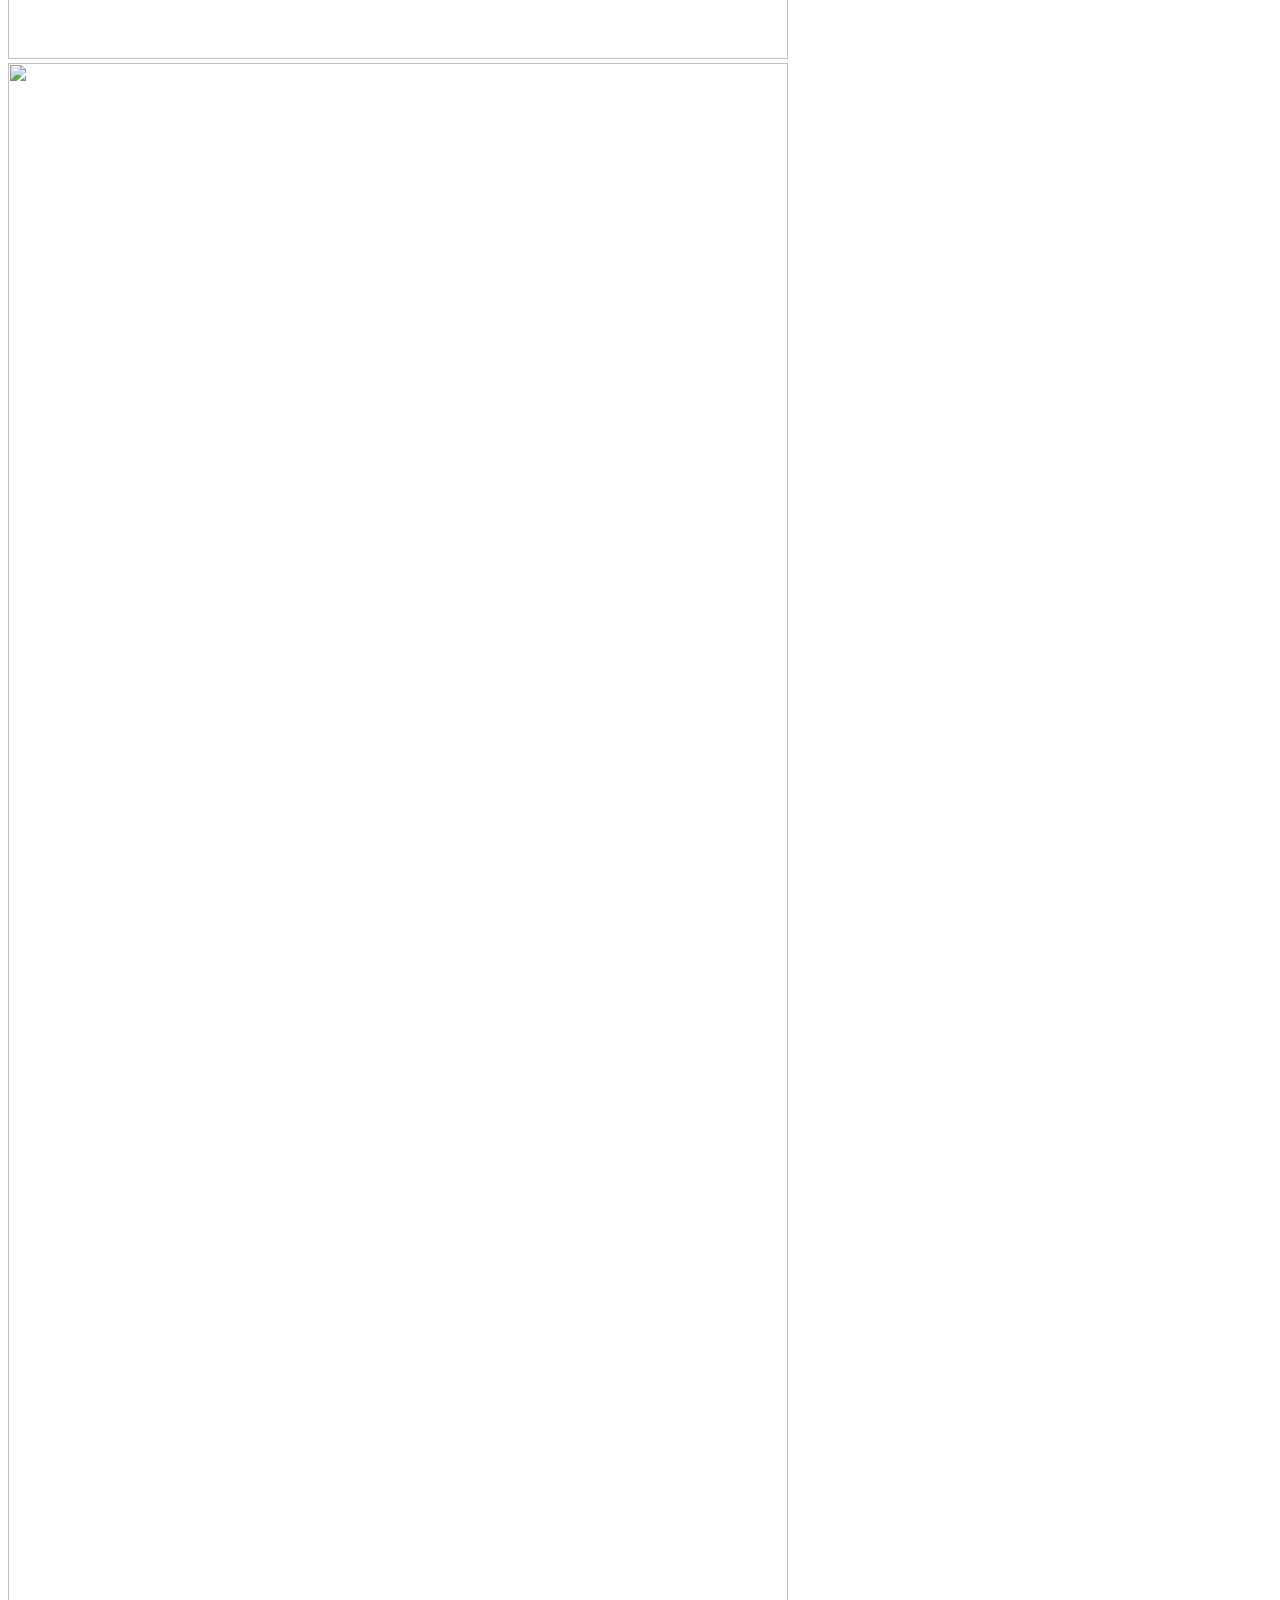
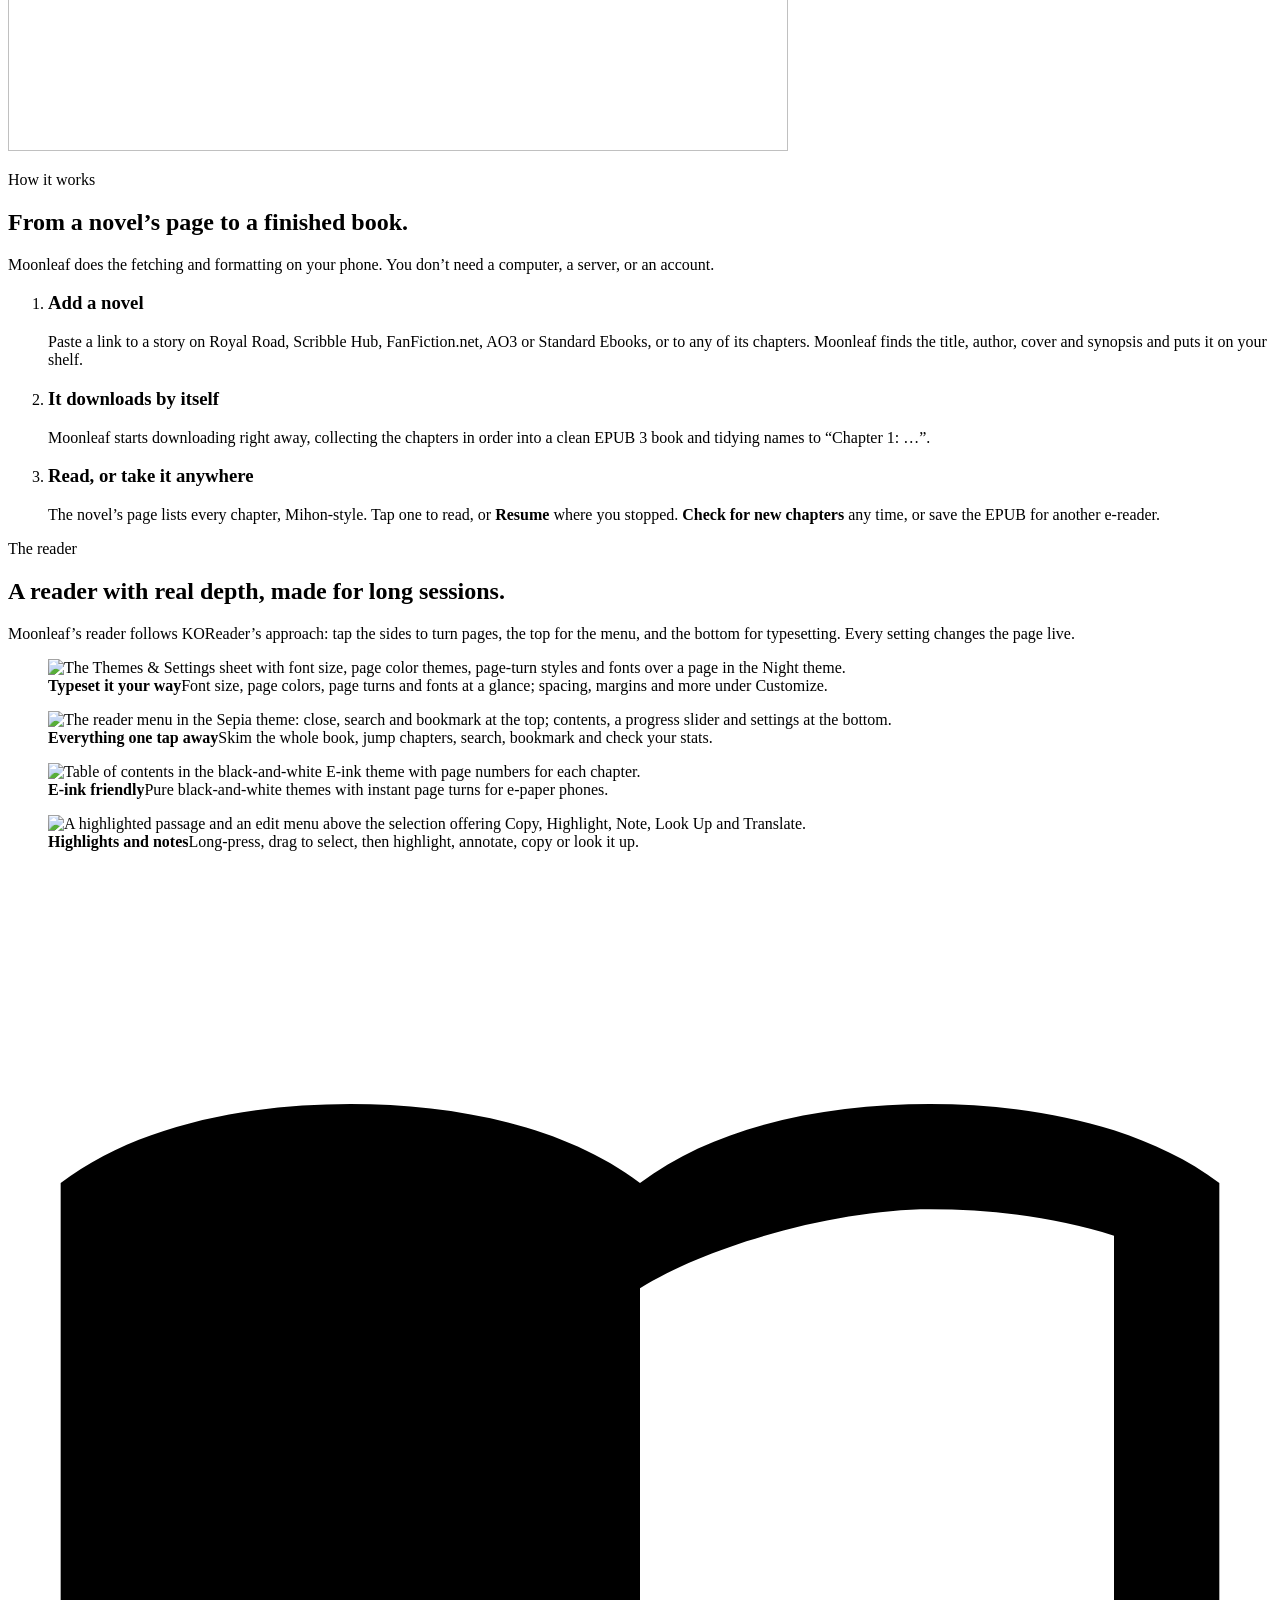
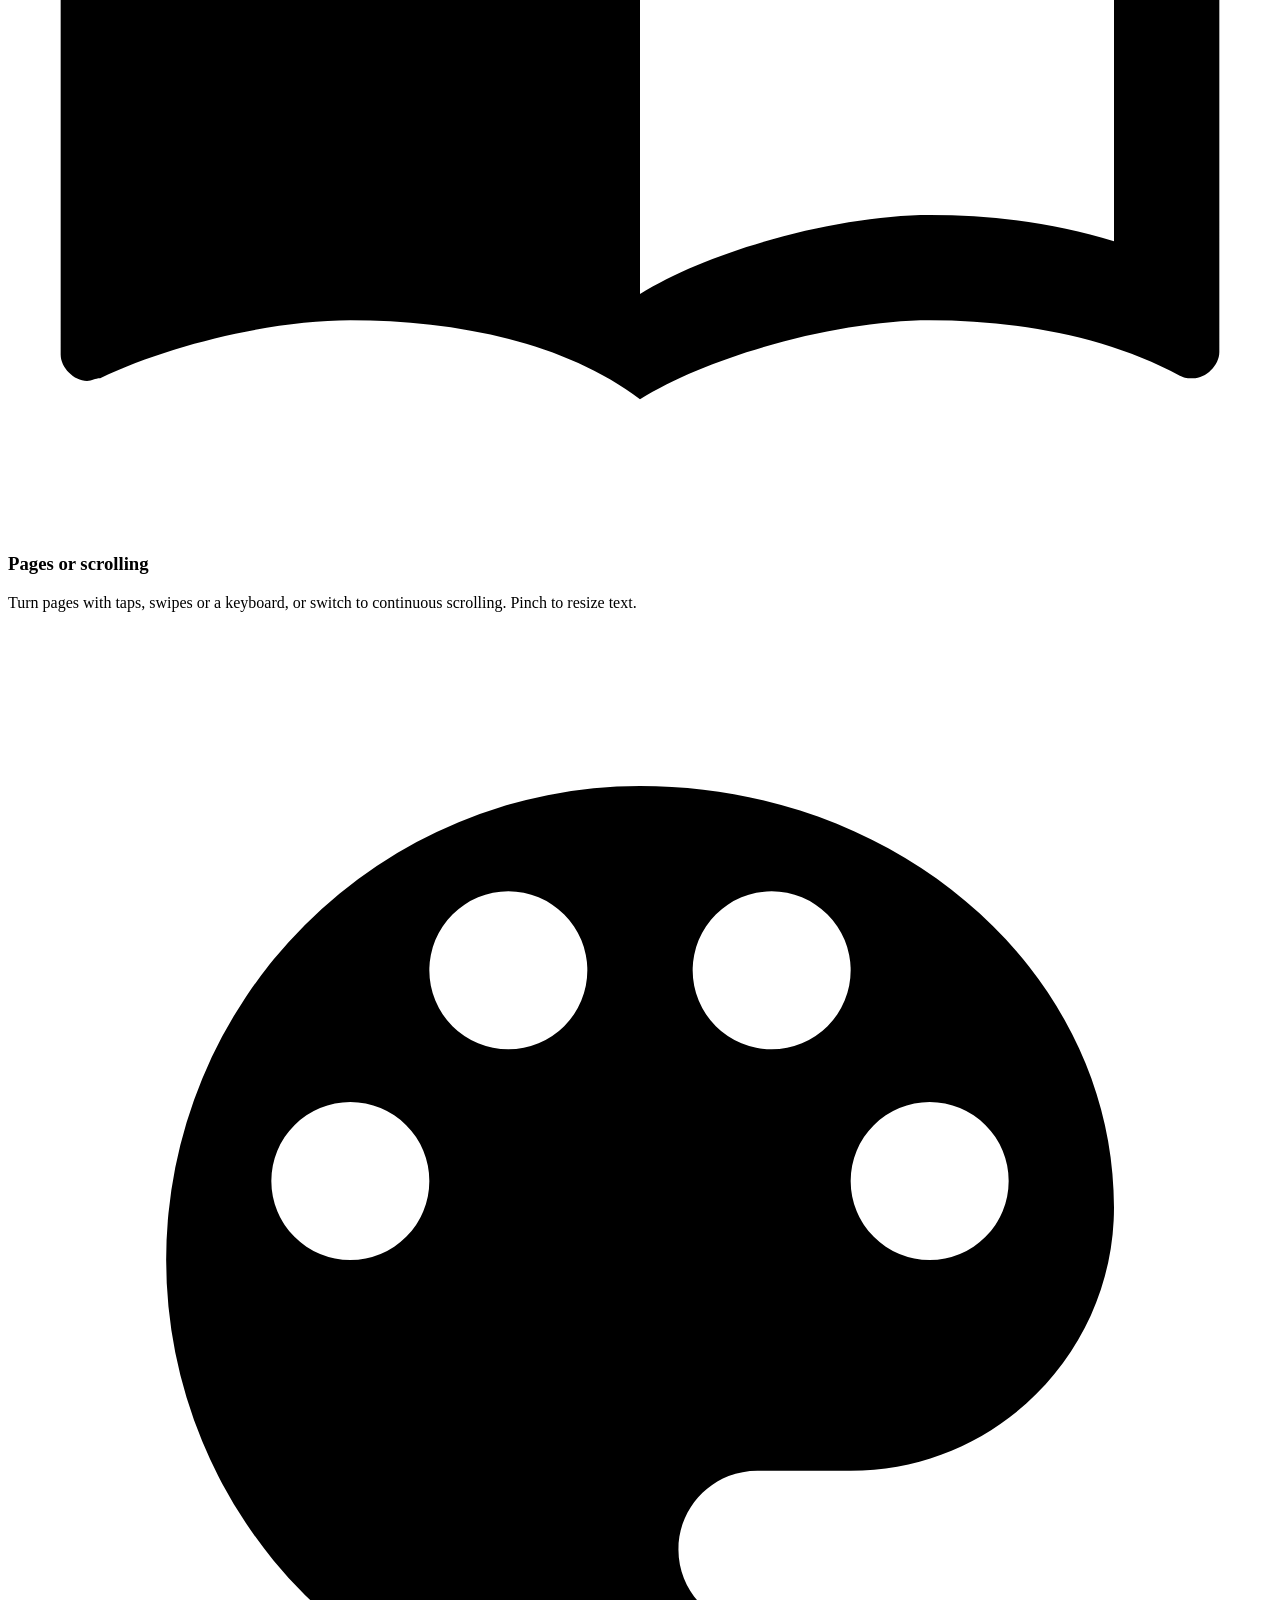
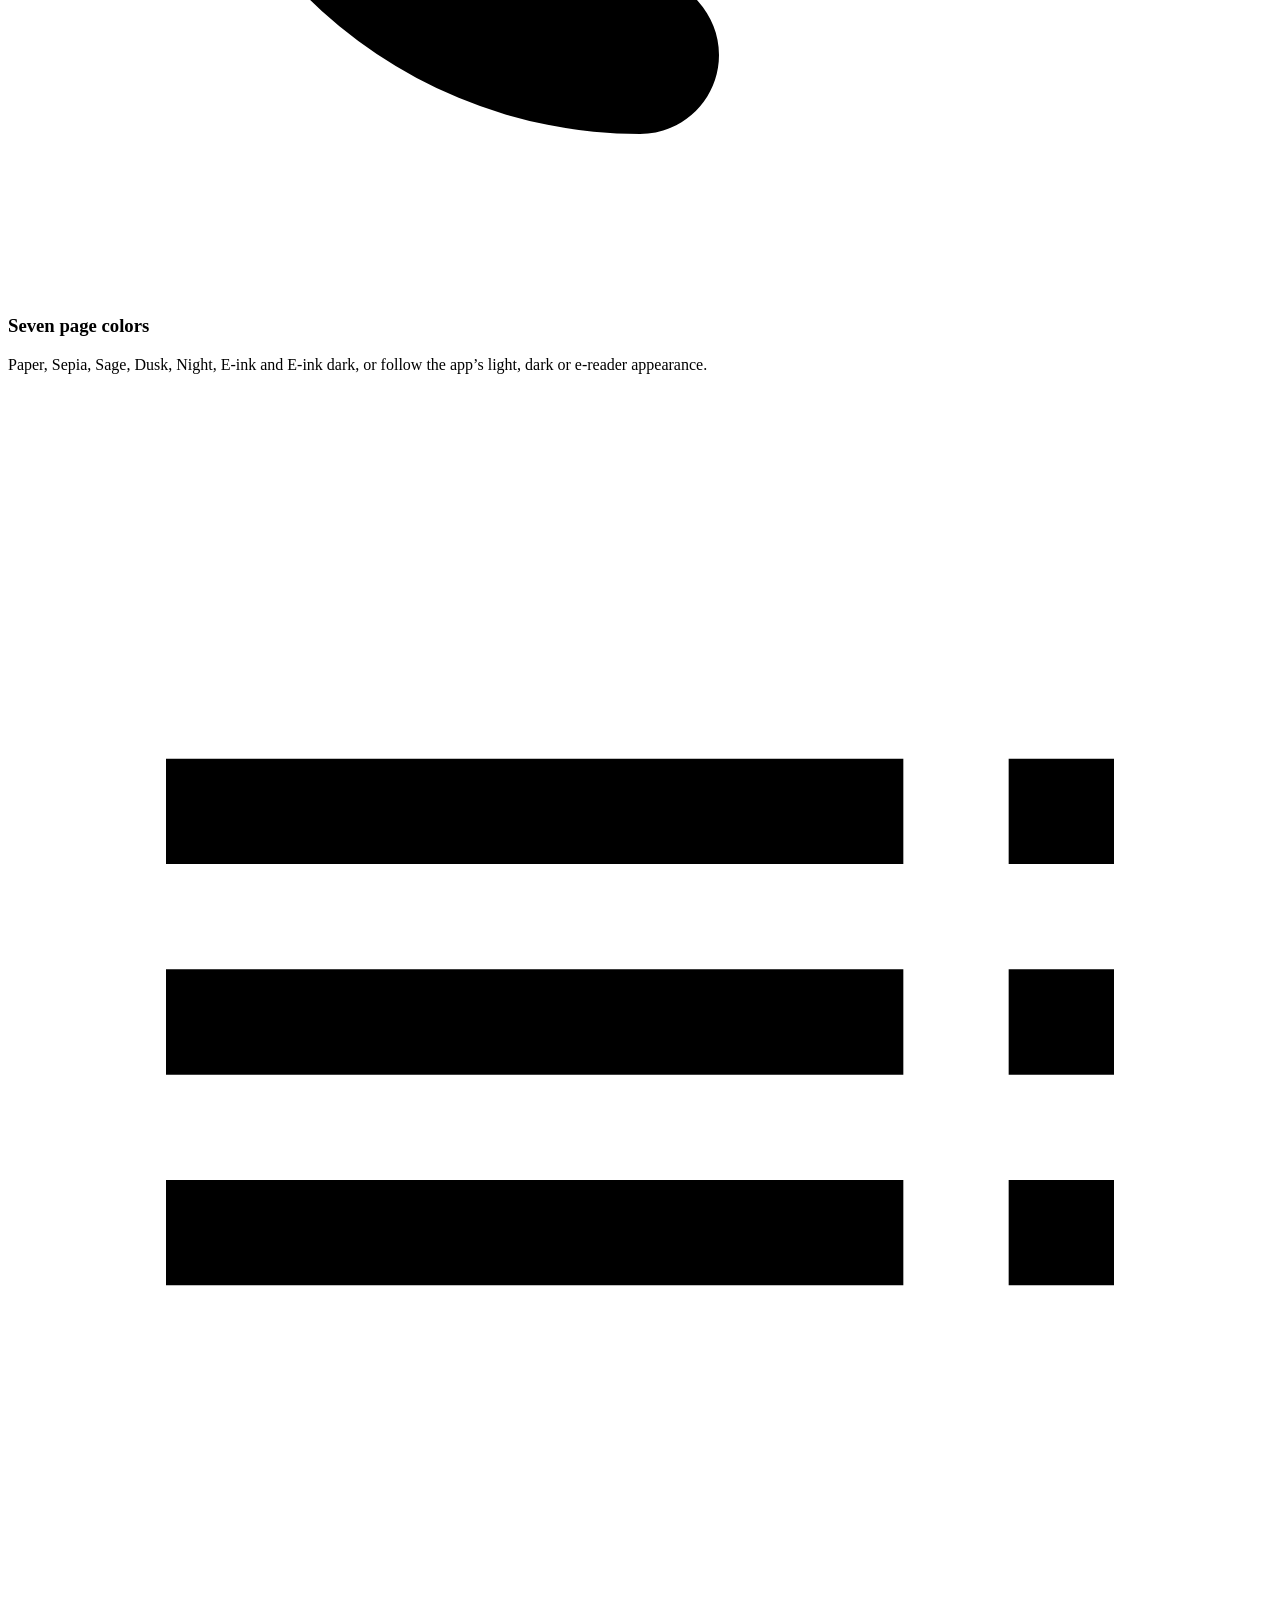
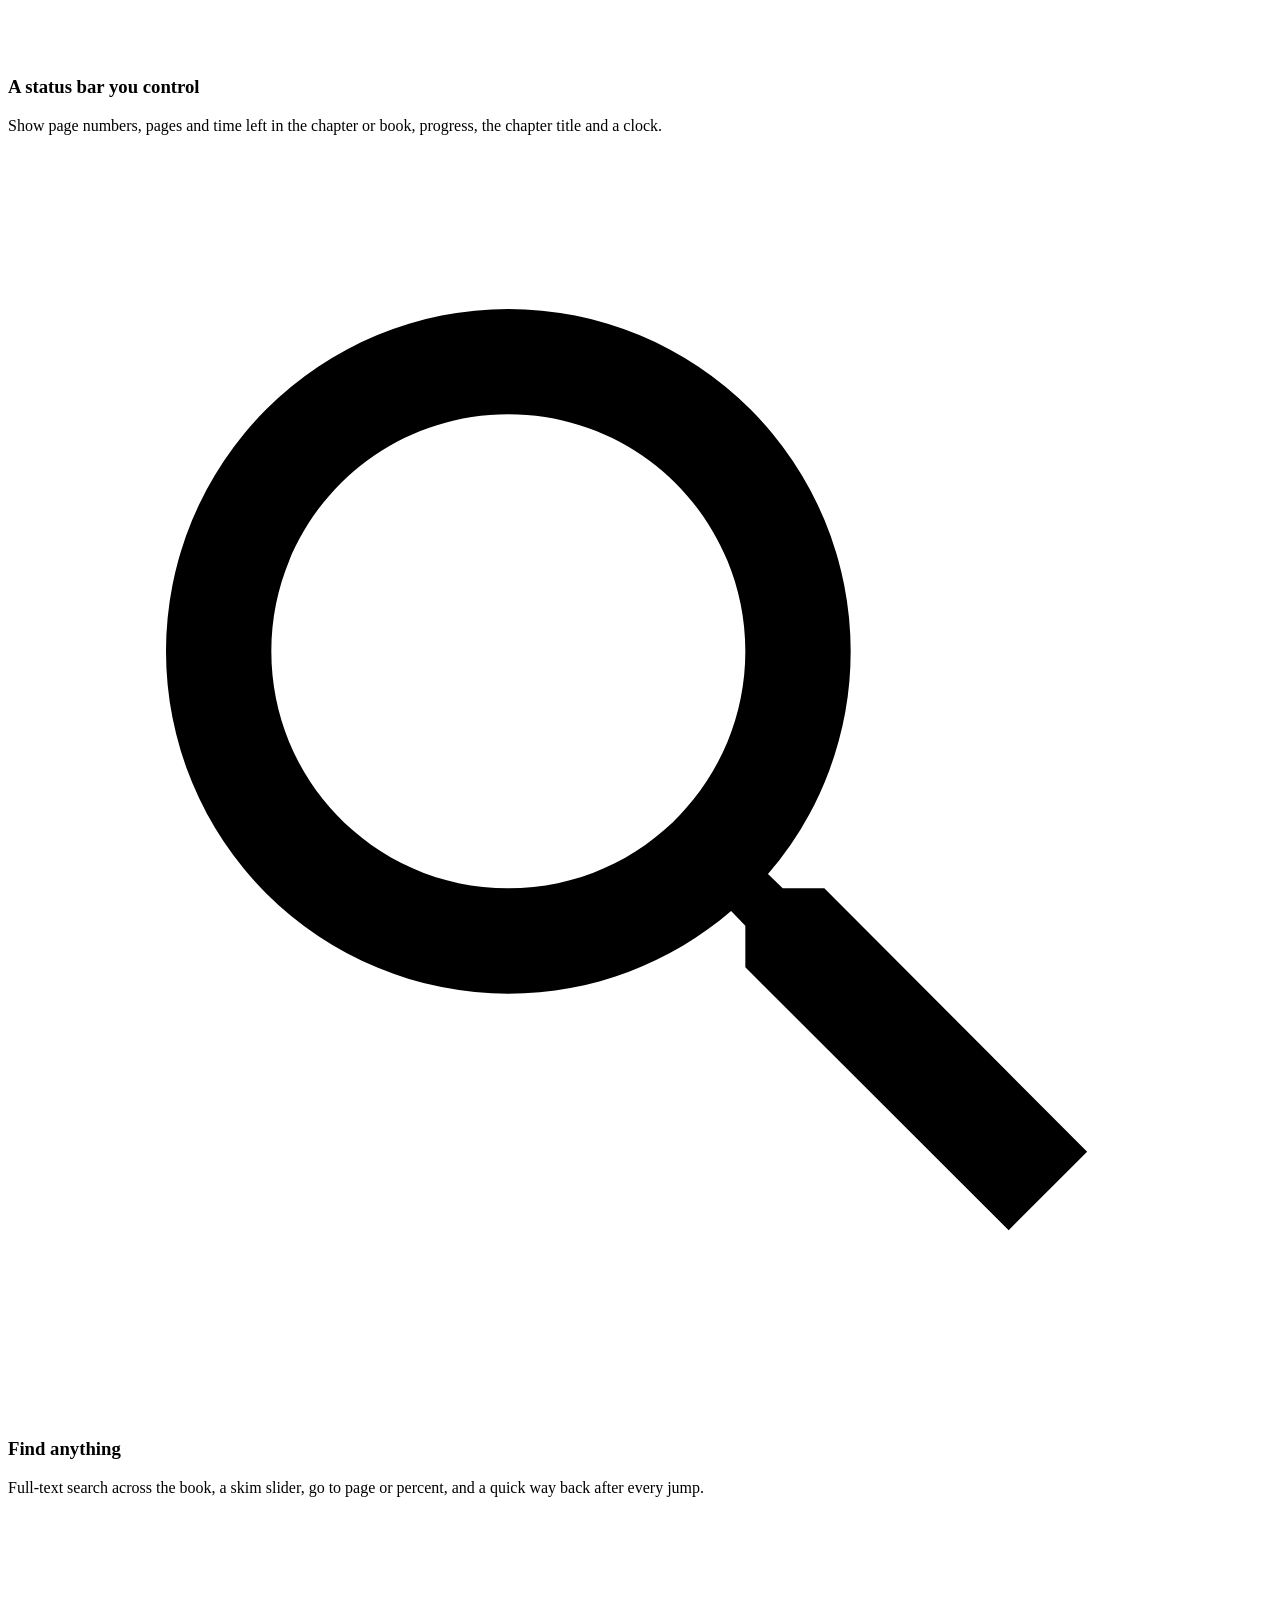
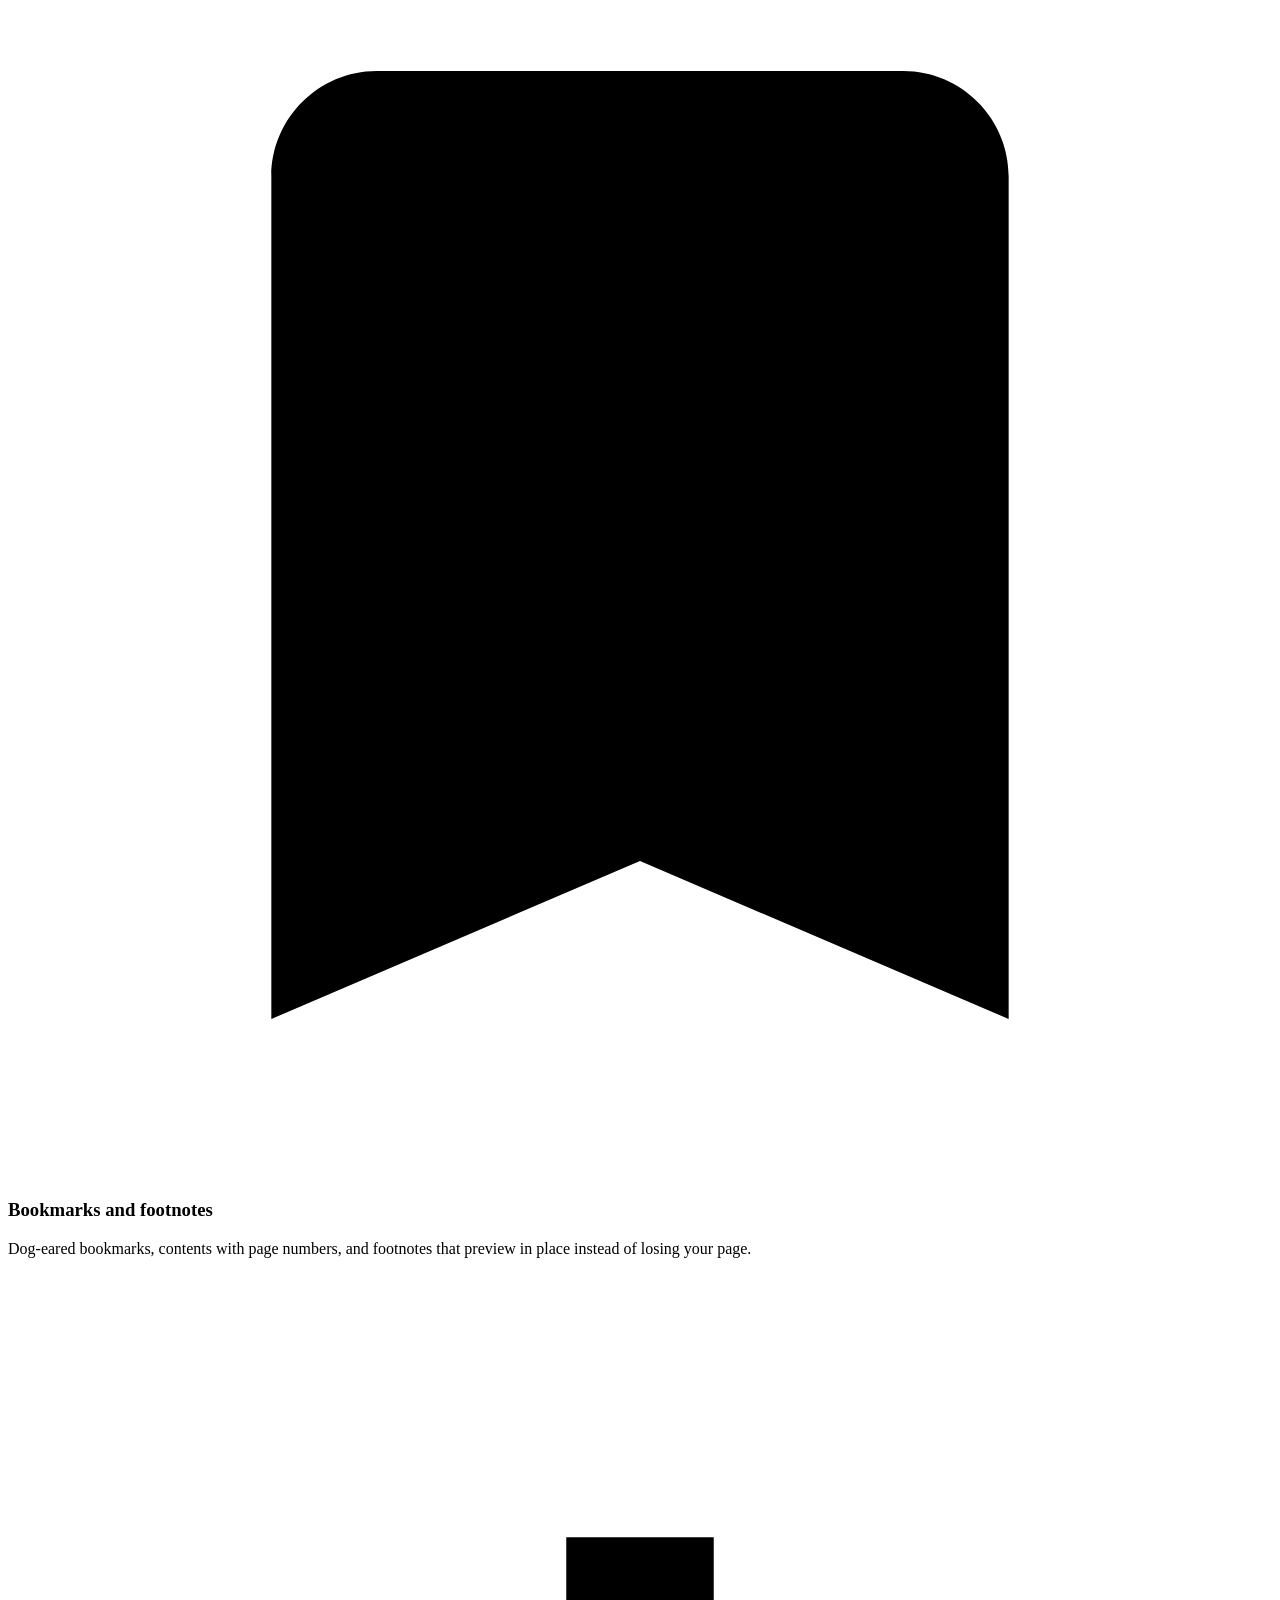
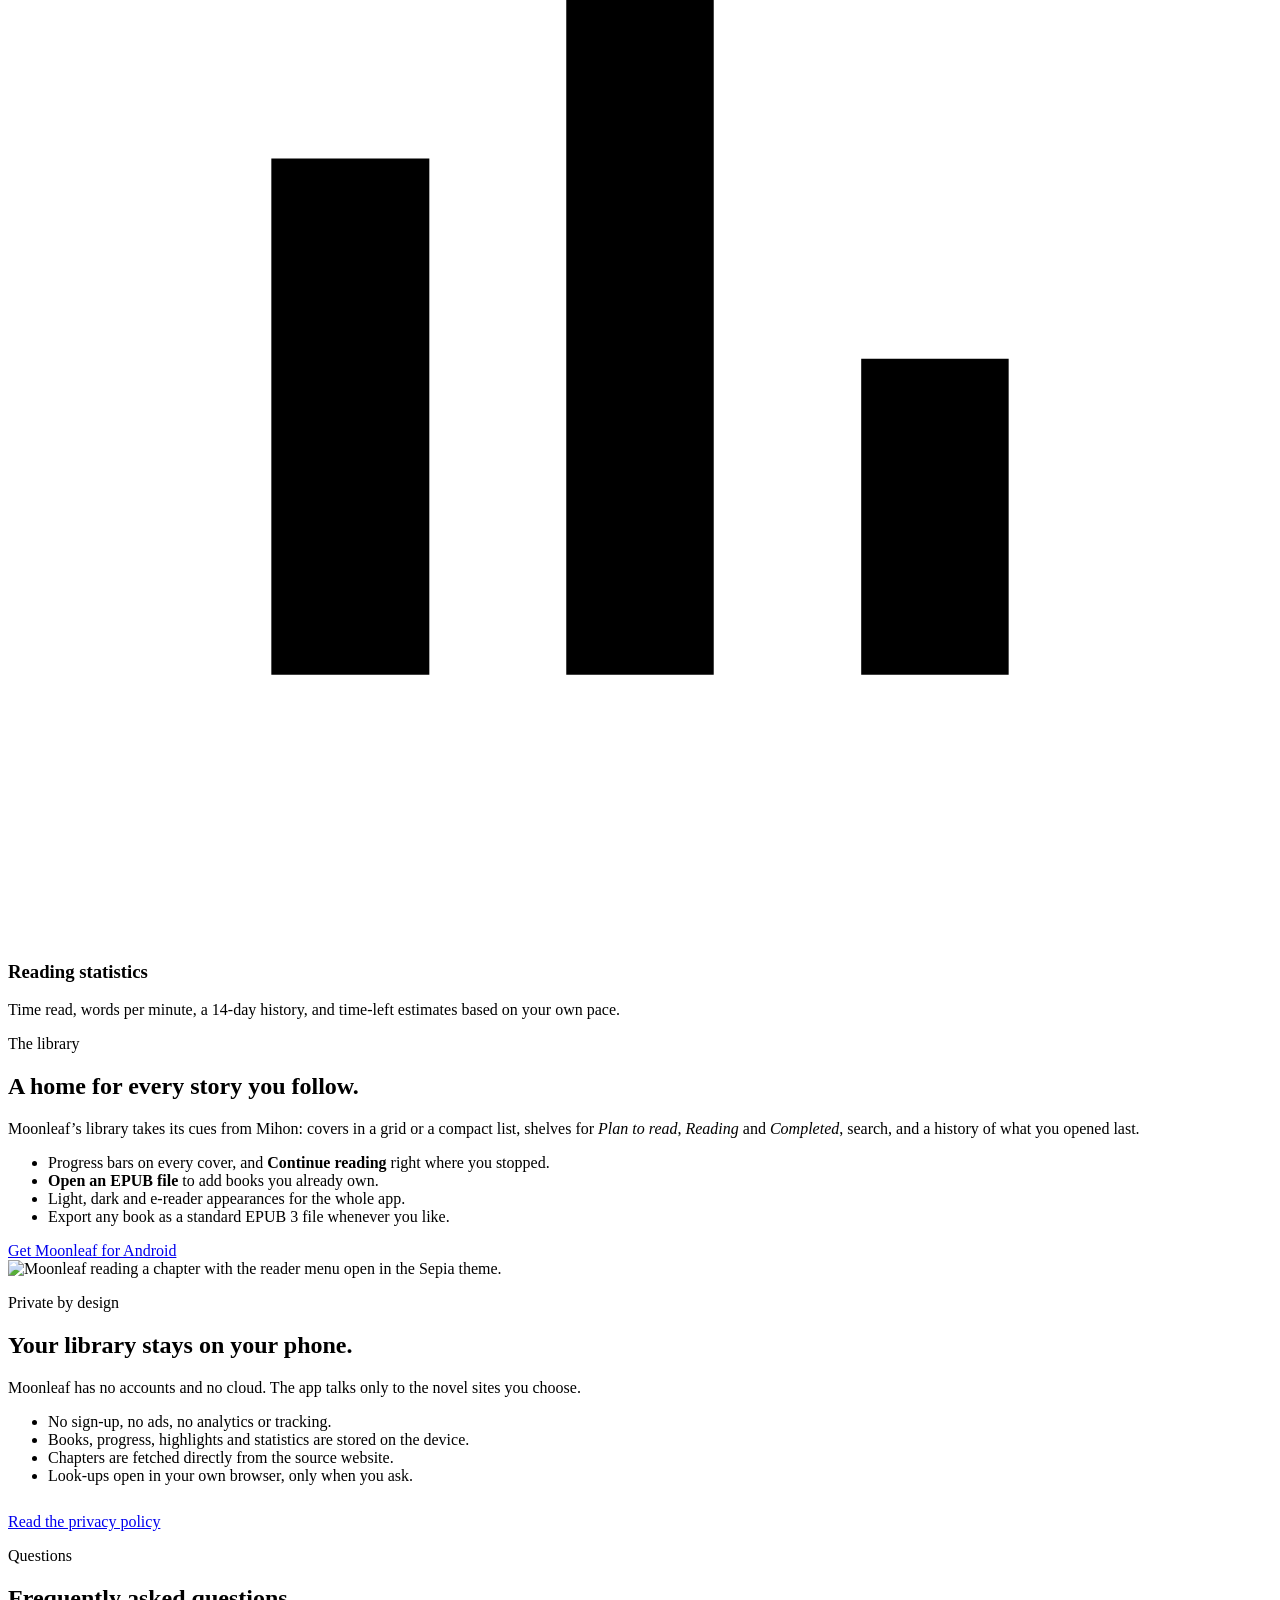
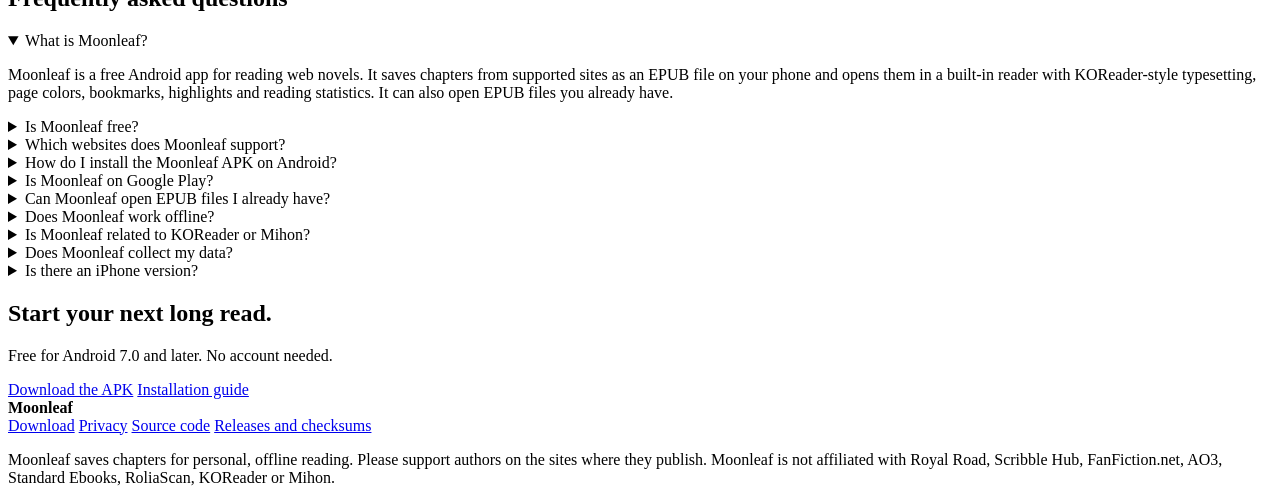
==== commit fee36c3b: "UI overhaul, phase 3: Apple Books-style reader - Lighter menus on translucent bars that take the pag" ====
--- a/site/index.html
+++ b/site/index.html
@@ -213,11 +213,11 @@
         </header>
         <div class="gallery">
           <figure>
-            <div class="phone"><img src="/assets/screens/reader-night-typeset.webp" alt="Moonleaf typesetting panel with font choices, font size and font weight controls over a page in the Night theme." width="780" height="1688" loading="lazy"></div>
-            <figcaption><strong>Typeset it your way</strong>Font, size, weight, line and letter spacing, indents, margins and justification.</figcaption>
+            <div class="phone"><img src="/assets/screens/reader-night-typeset.webp" alt="The Themes &amp; Settings sheet with font size, page color themes, page-turn styles and fonts over a page in the Night theme." width="780" height="1688" loading="lazy"></div>
+            <figcaption><strong>Typeset it your way</strong>Font size, page colors, page turns and fonts at a glance; spacing, margins and more under Customize.</figcaption>
           </figure>
           <figure>
-            <div class="phone"><img src="/assets/screens/reader-sepia-menu.webp" alt="Reader menu in the Sepia theme with a progress slider and buttons for contents, notes, typeset, theme and stats." width="780" height="1688" loading="lazy"></div>
+            <div class="phone"><img src="/assets/screens/reader-sepia-menu.webp" alt="The reader menu in the Sepia theme: close, search and bookmark at the top; contents, a progress slider and settings at the bottom." width="780" height="1688" loading="lazy"></div>
             <figcaption><strong>Everything one tap away</strong>Skim the whole book, jump chapters, search, bookmark and check your stats.</figcaption>
           </figure>
           <figure>
@@ -225,7 +225,7 @@
             <figcaption><strong>E-ink friendly</strong>Pure black-and-white themes with instant page turns for e-paper phones.</figcaption>
           </figure>
           <figure>
-            <div class="phone"><img src="/assets/screens/reader-paper-highlight.webp" alt="A highlighted passage and a selection toolbar offering Highlight, Note, Copy and Dictionary." width="780" height="1688" loading="lazy"></div>
+            <div class="phone"><img src="/assets/screens/reader-paper-highlight.webp" alt="A highlighted passage and an edit menu above the selection offering Copy, Highlight, Note, Look Up and Translate." width="780" height="1688" loading="lazy"></div>
             <figcaption><strong>Highlights and notes</strong>Long-press, drag to select, then highlight, annotate, copy or look it up.</figcaption>
           </figure>
         </div>
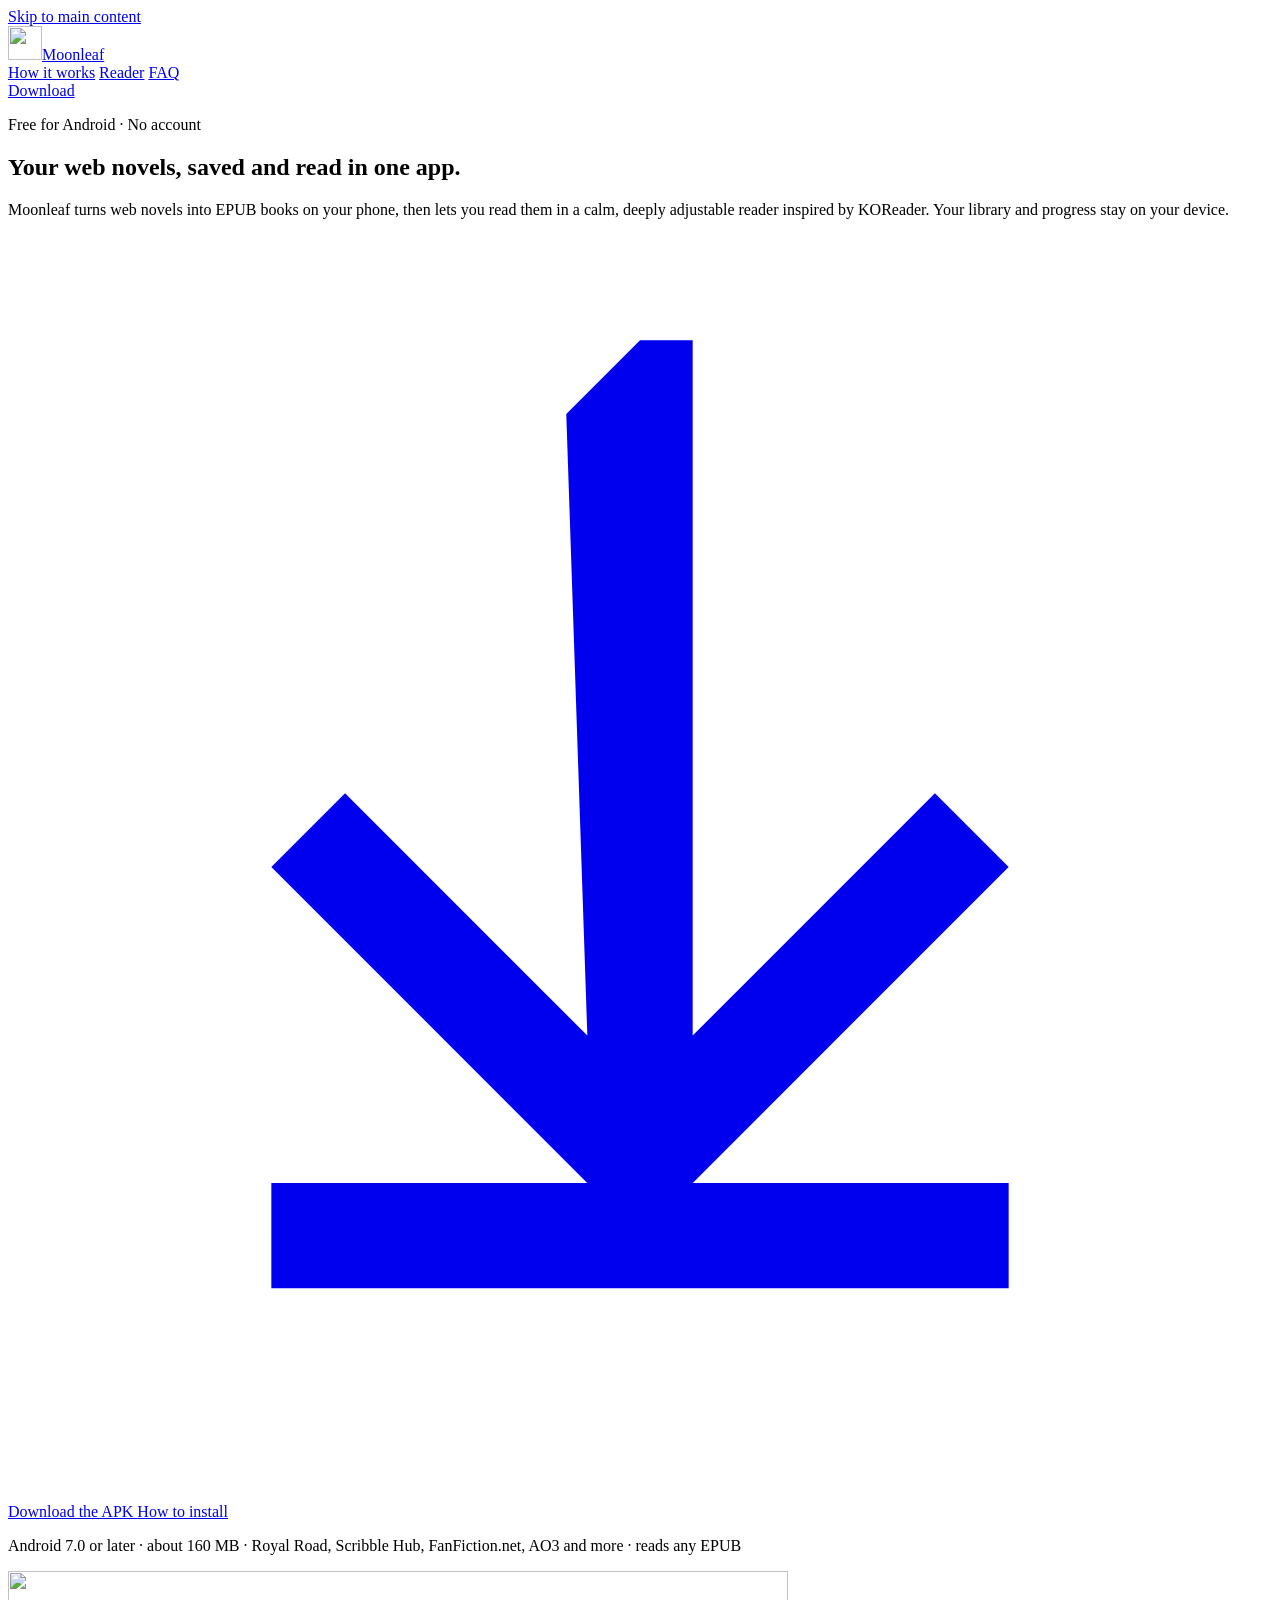
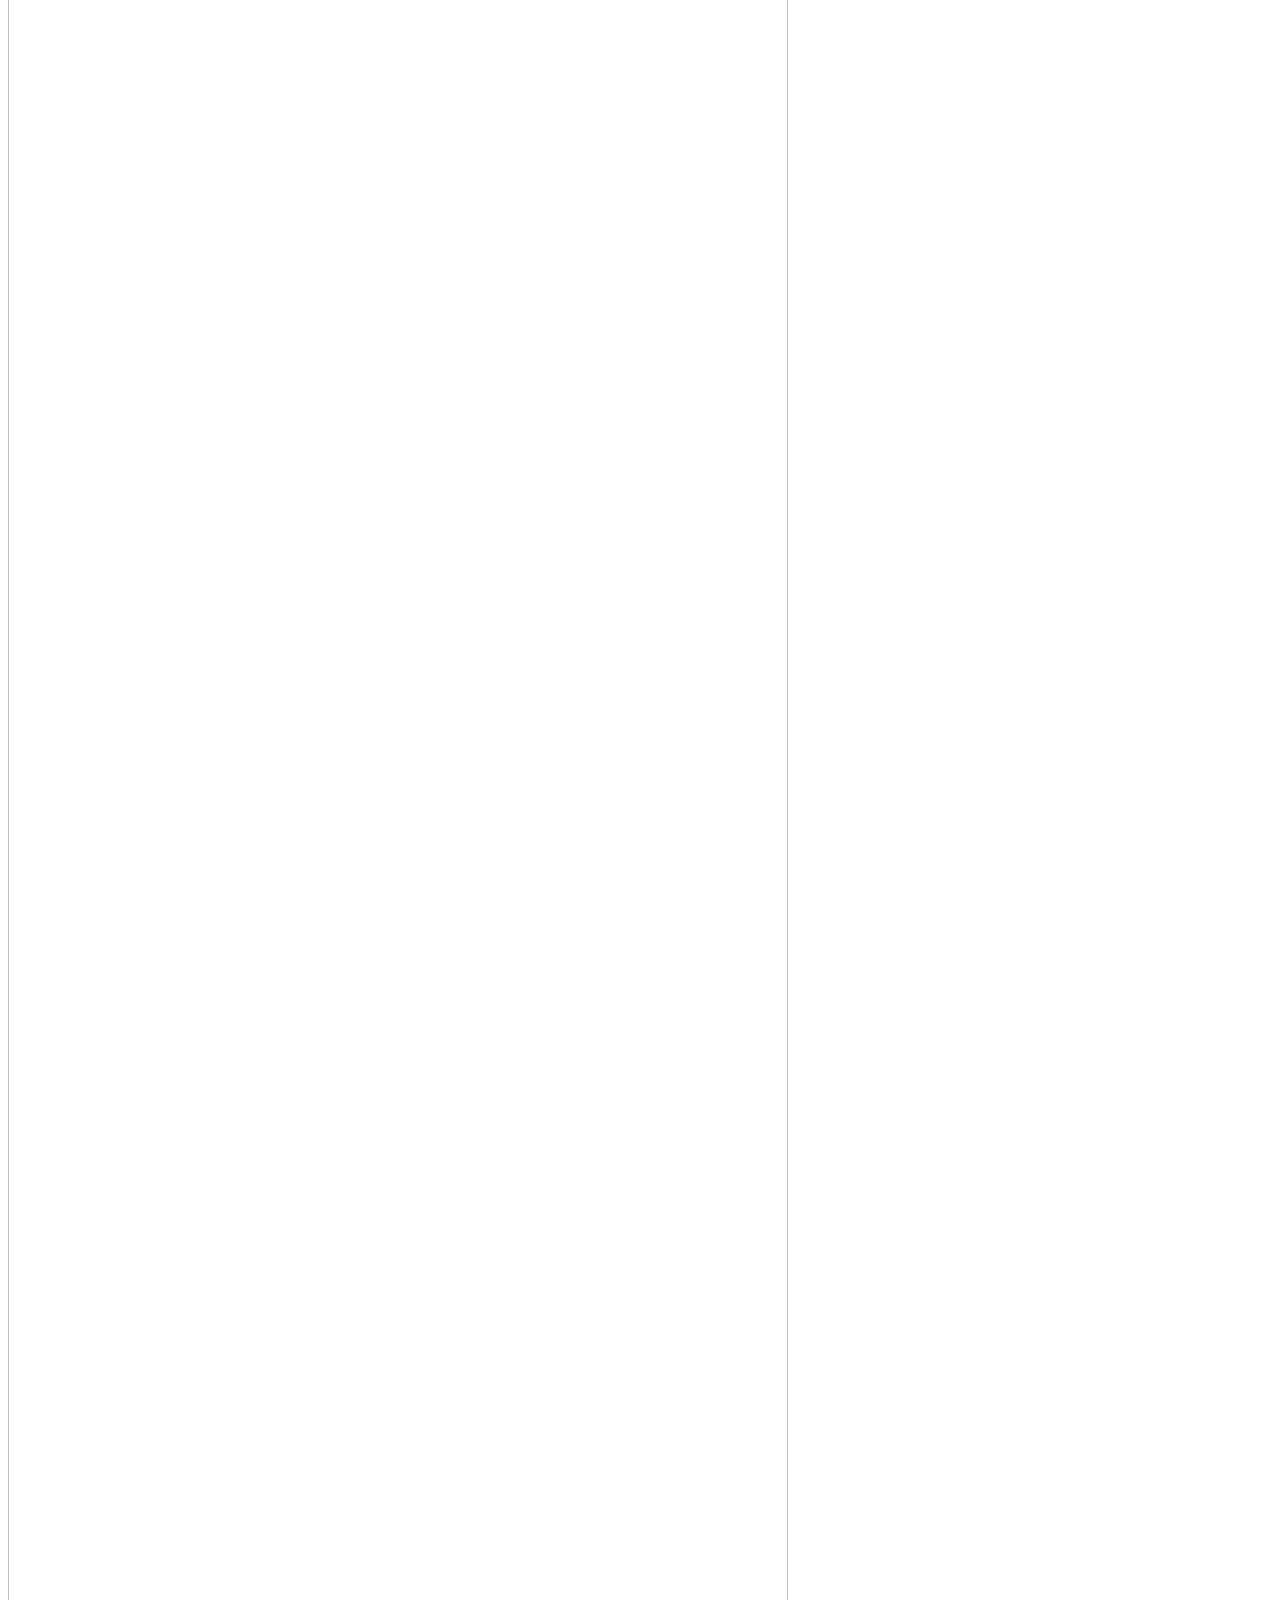
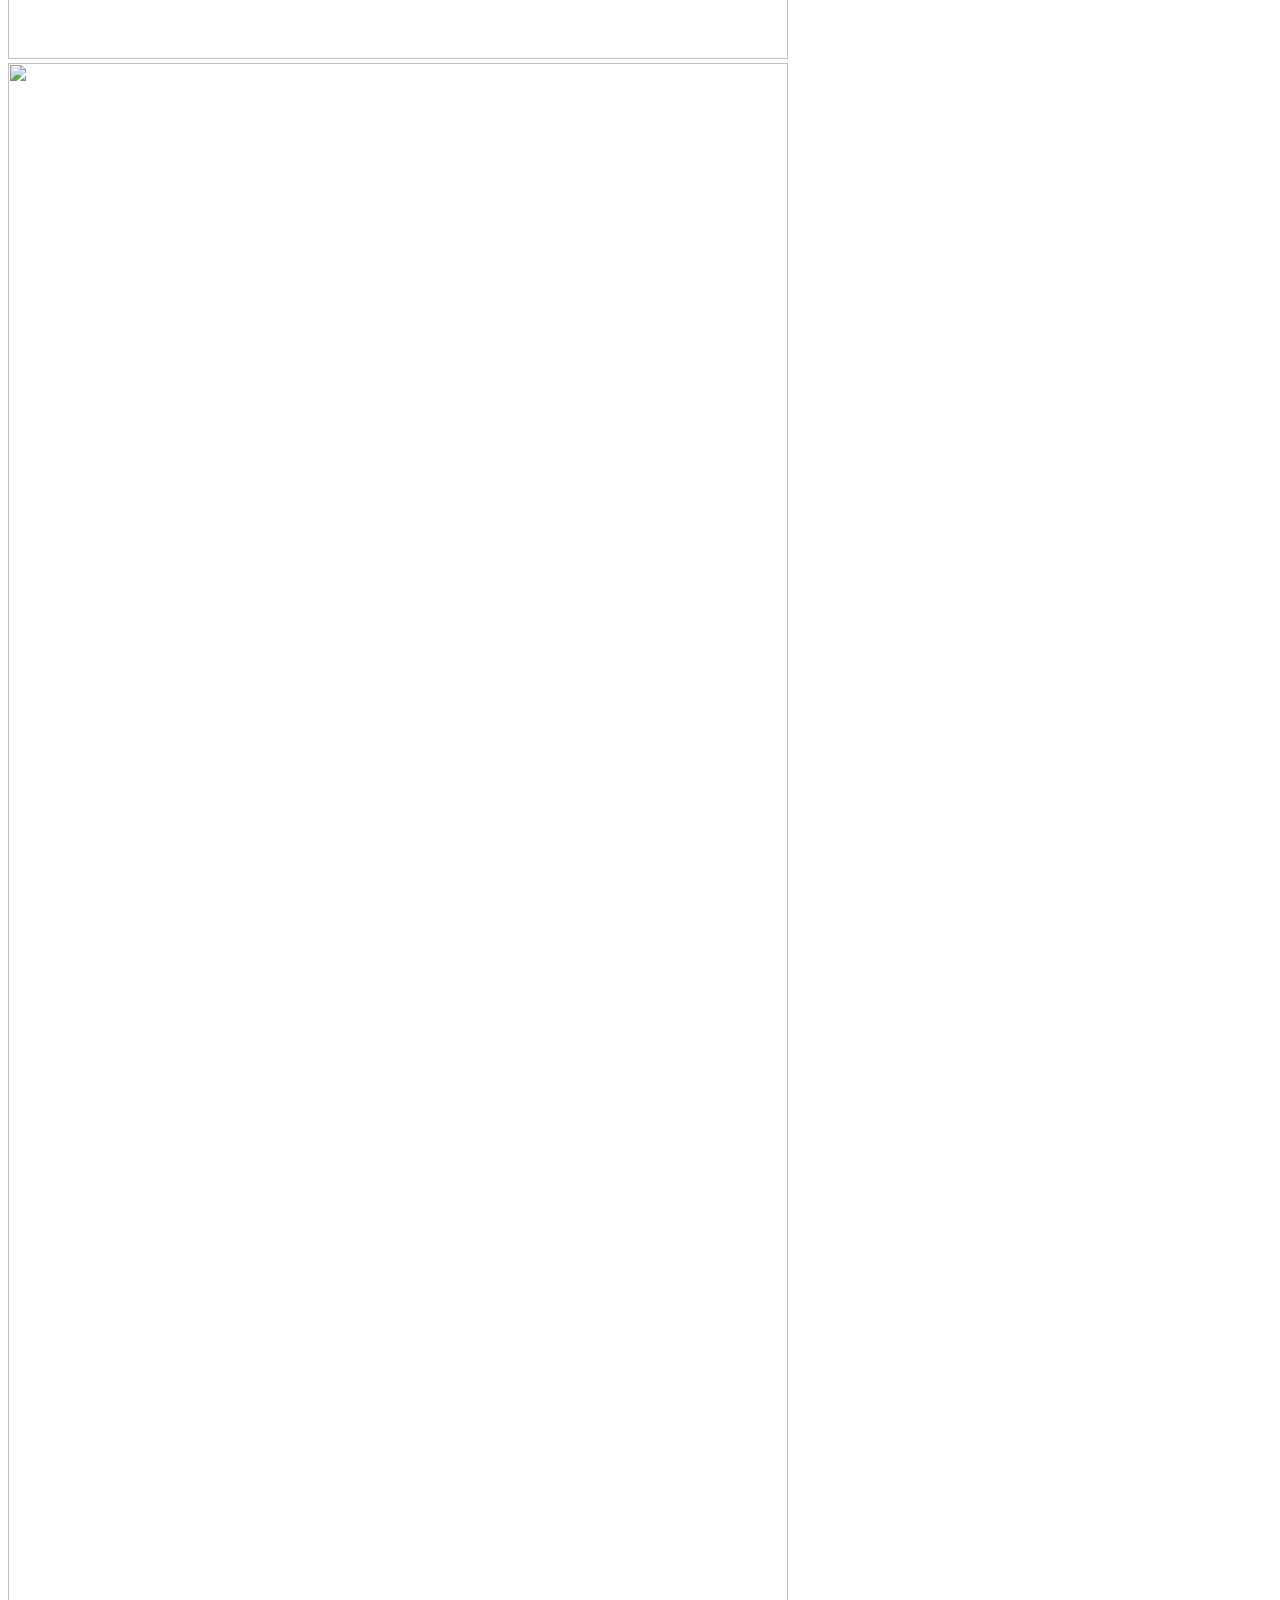
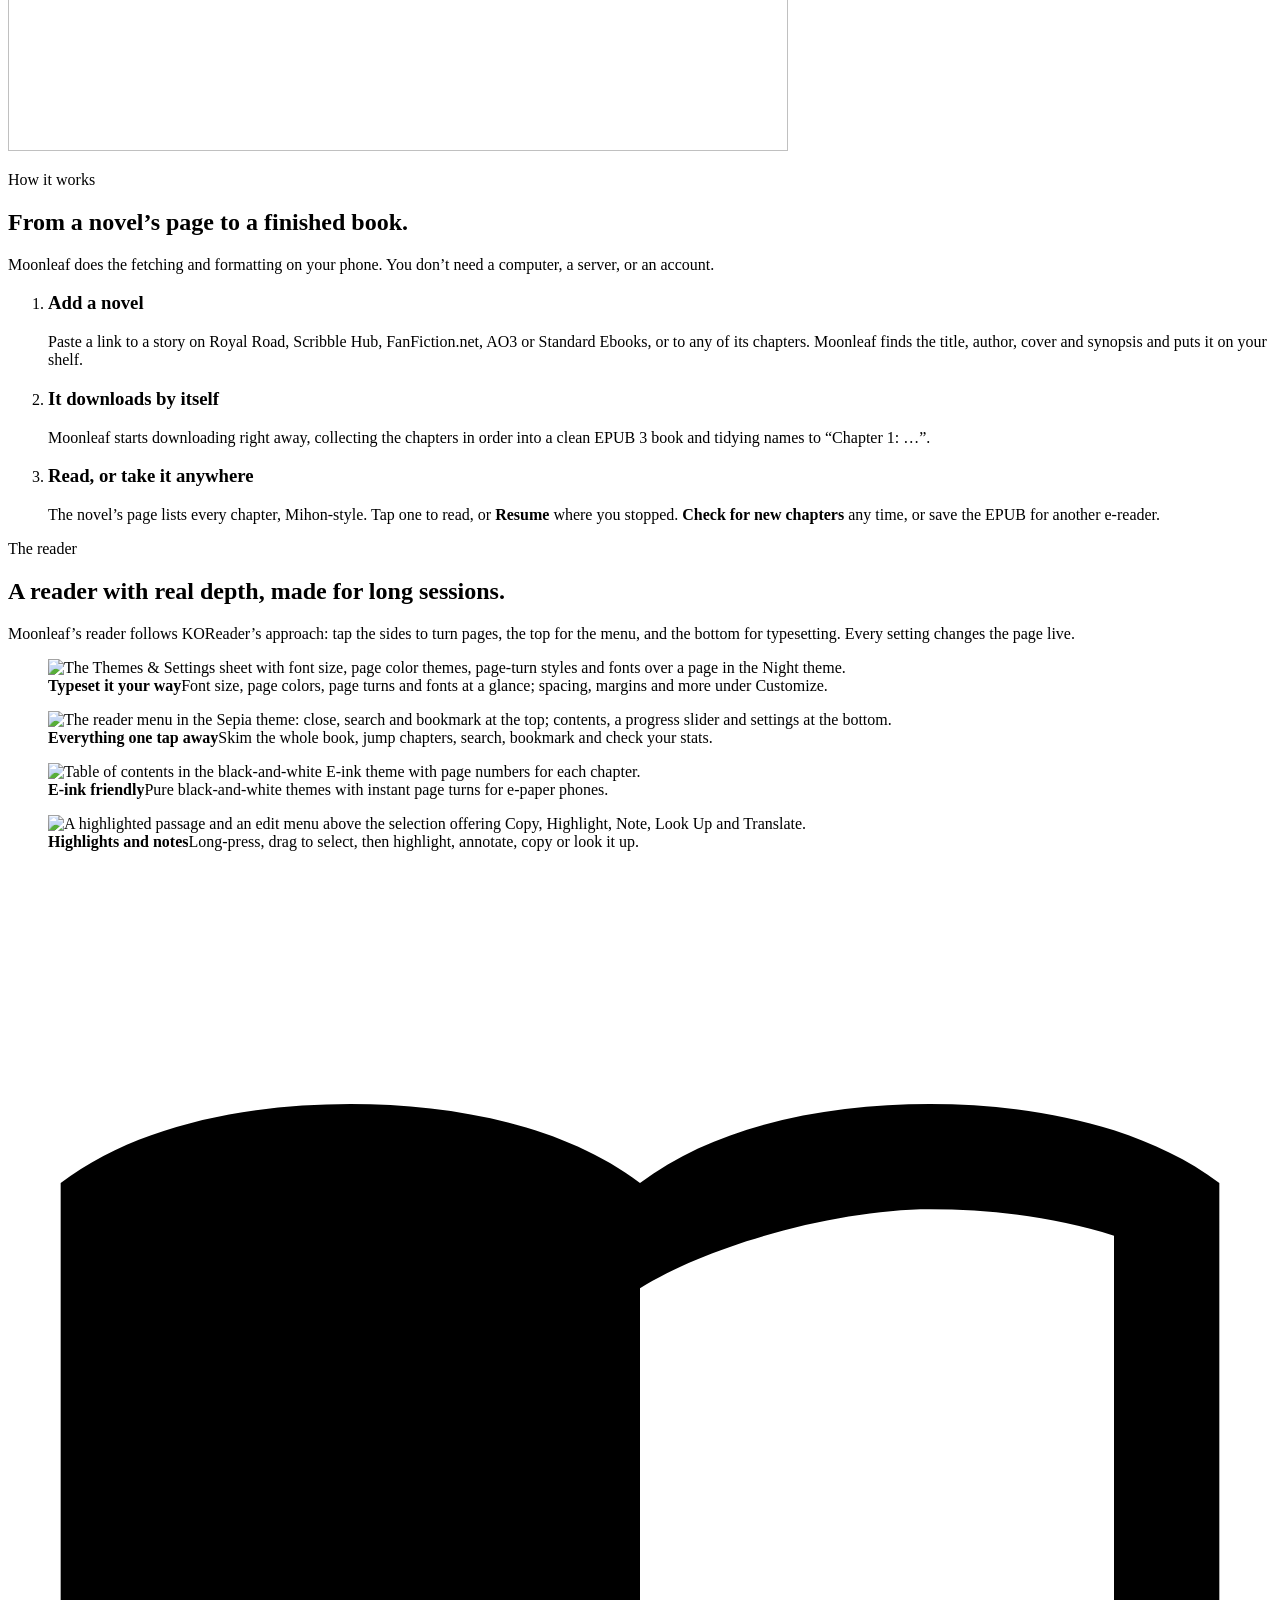
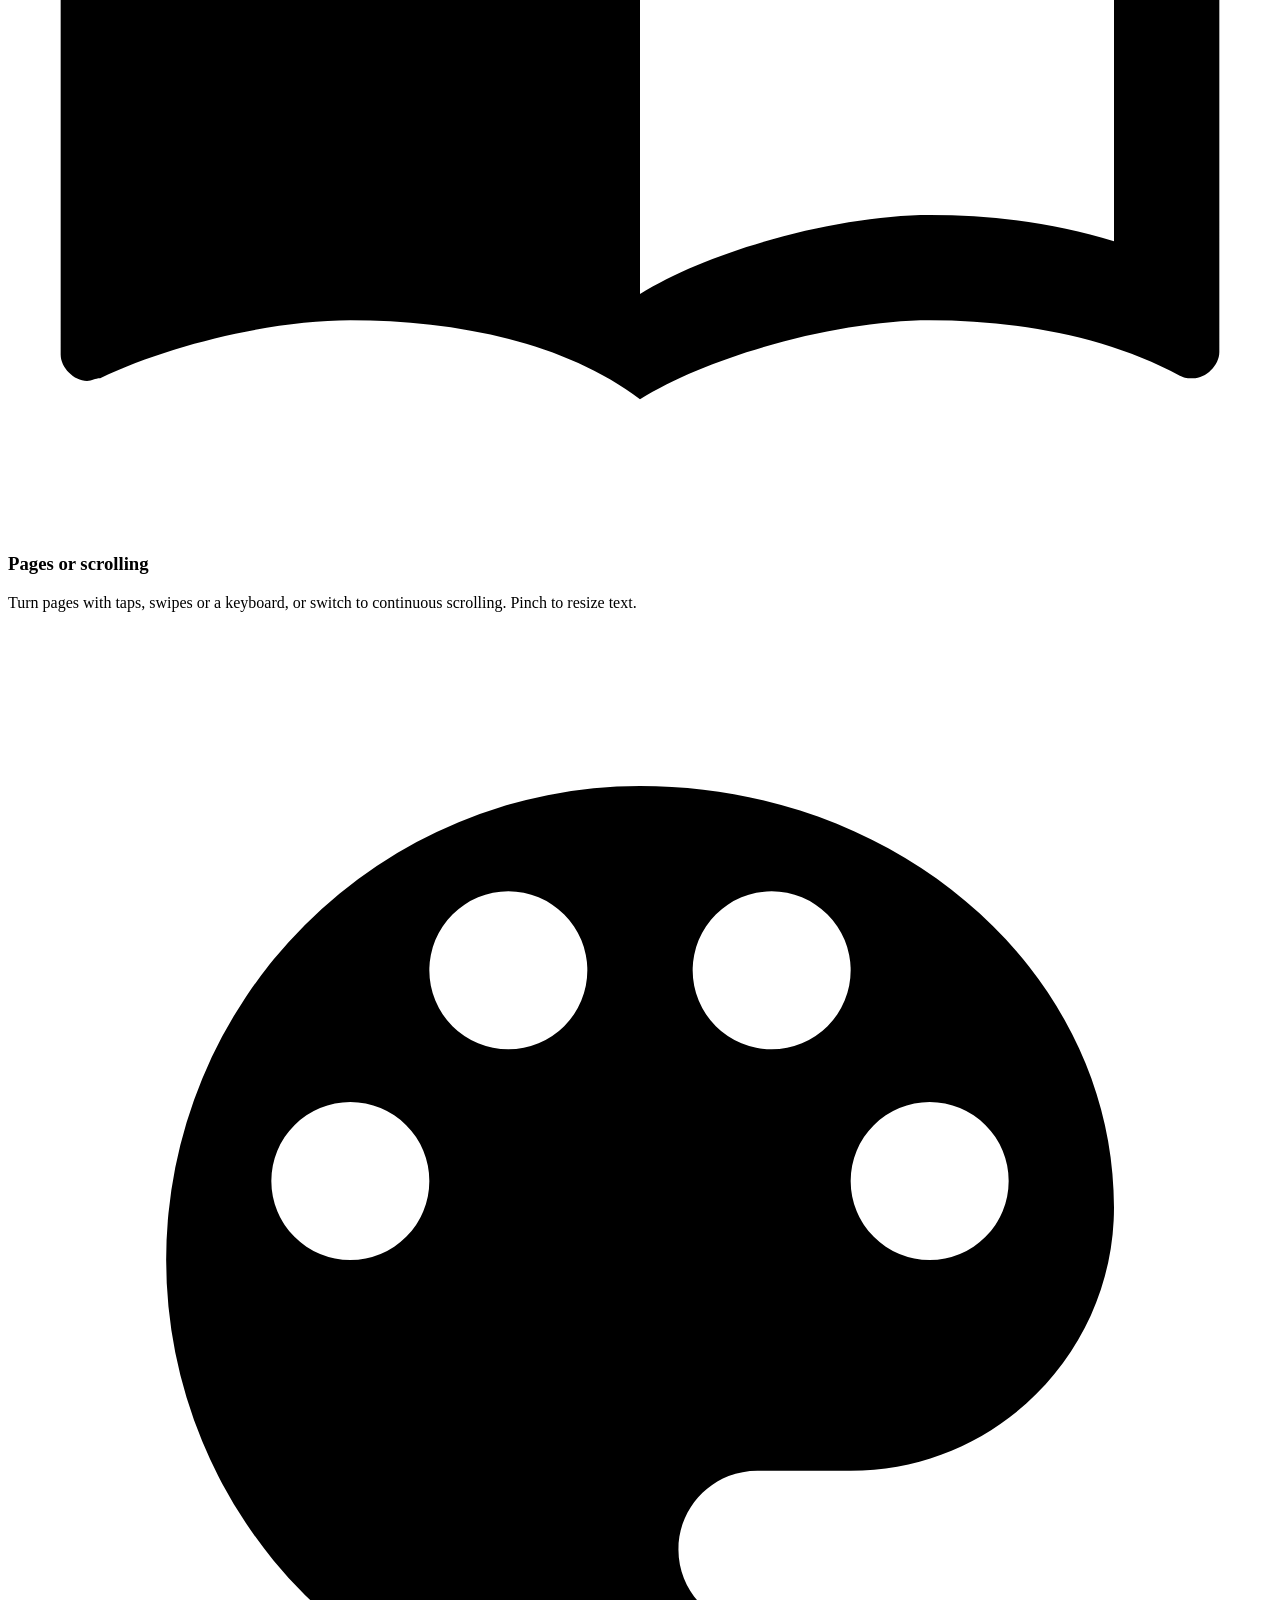
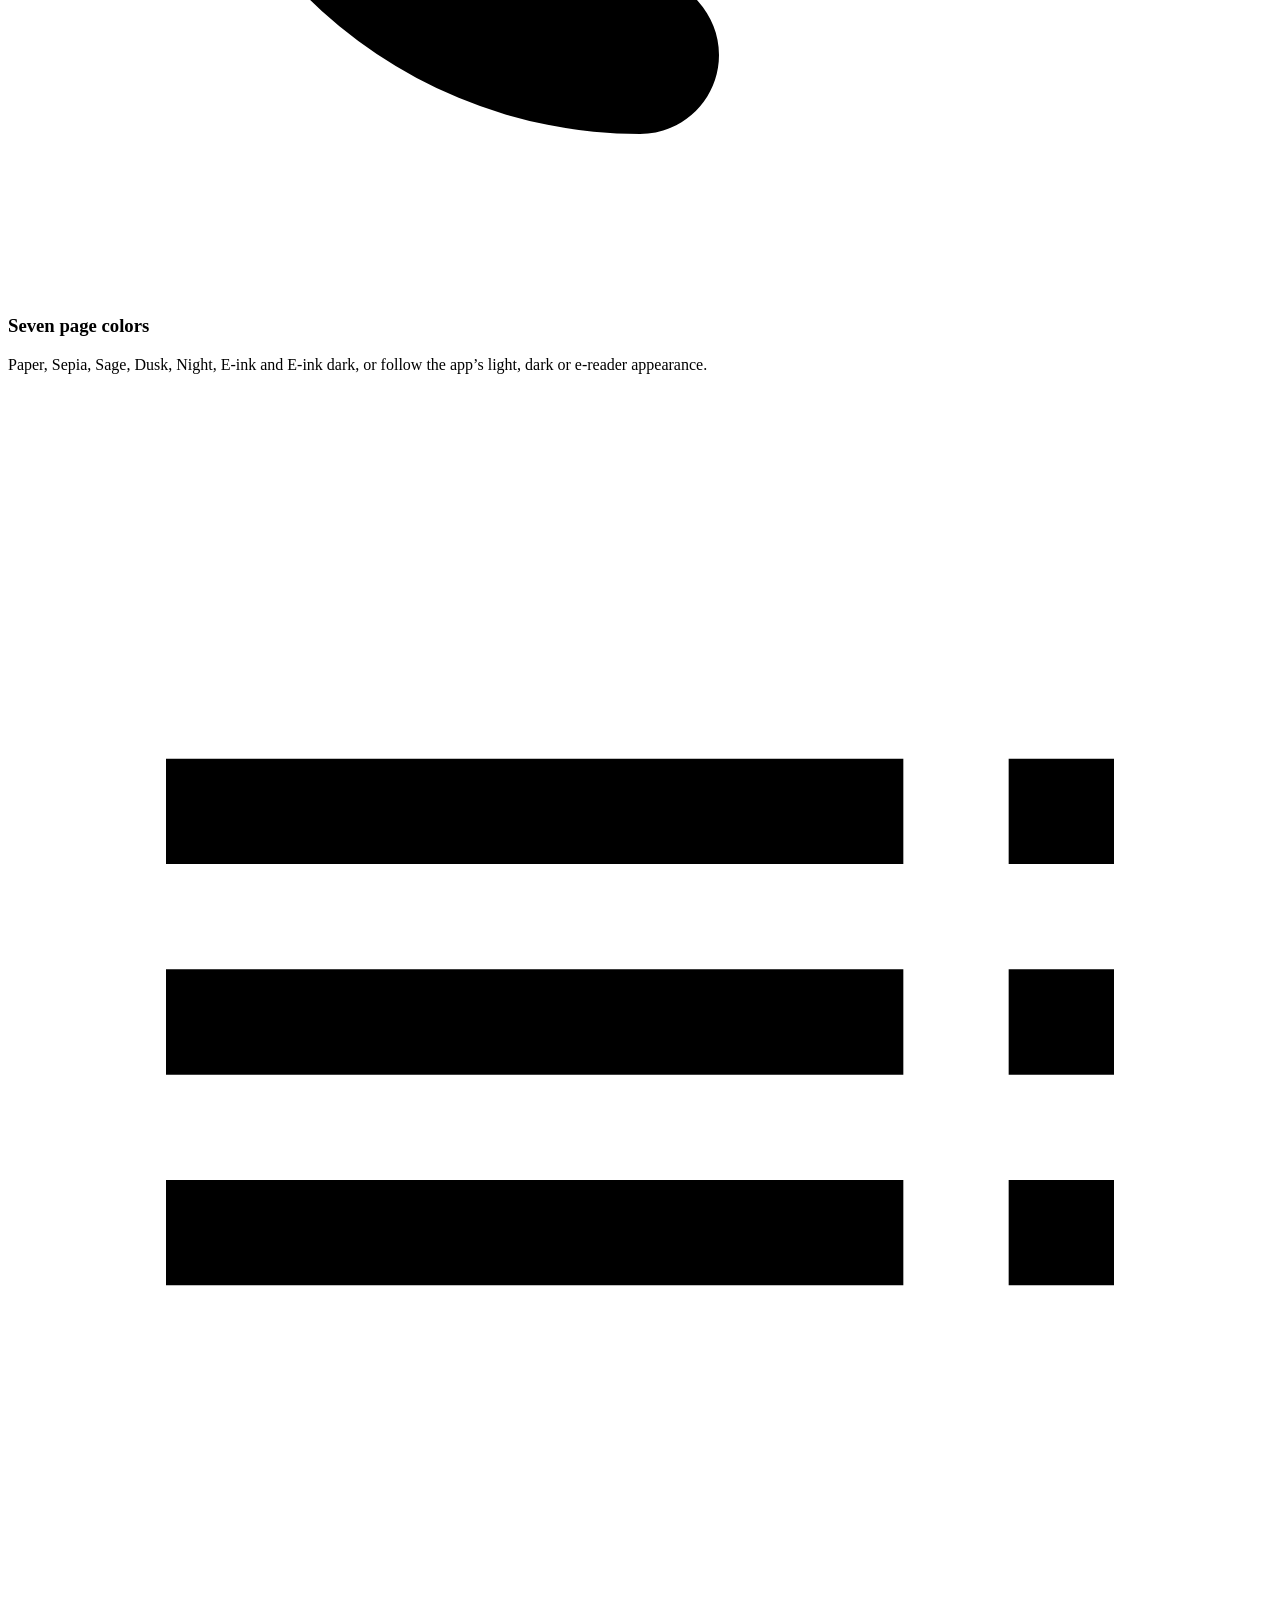
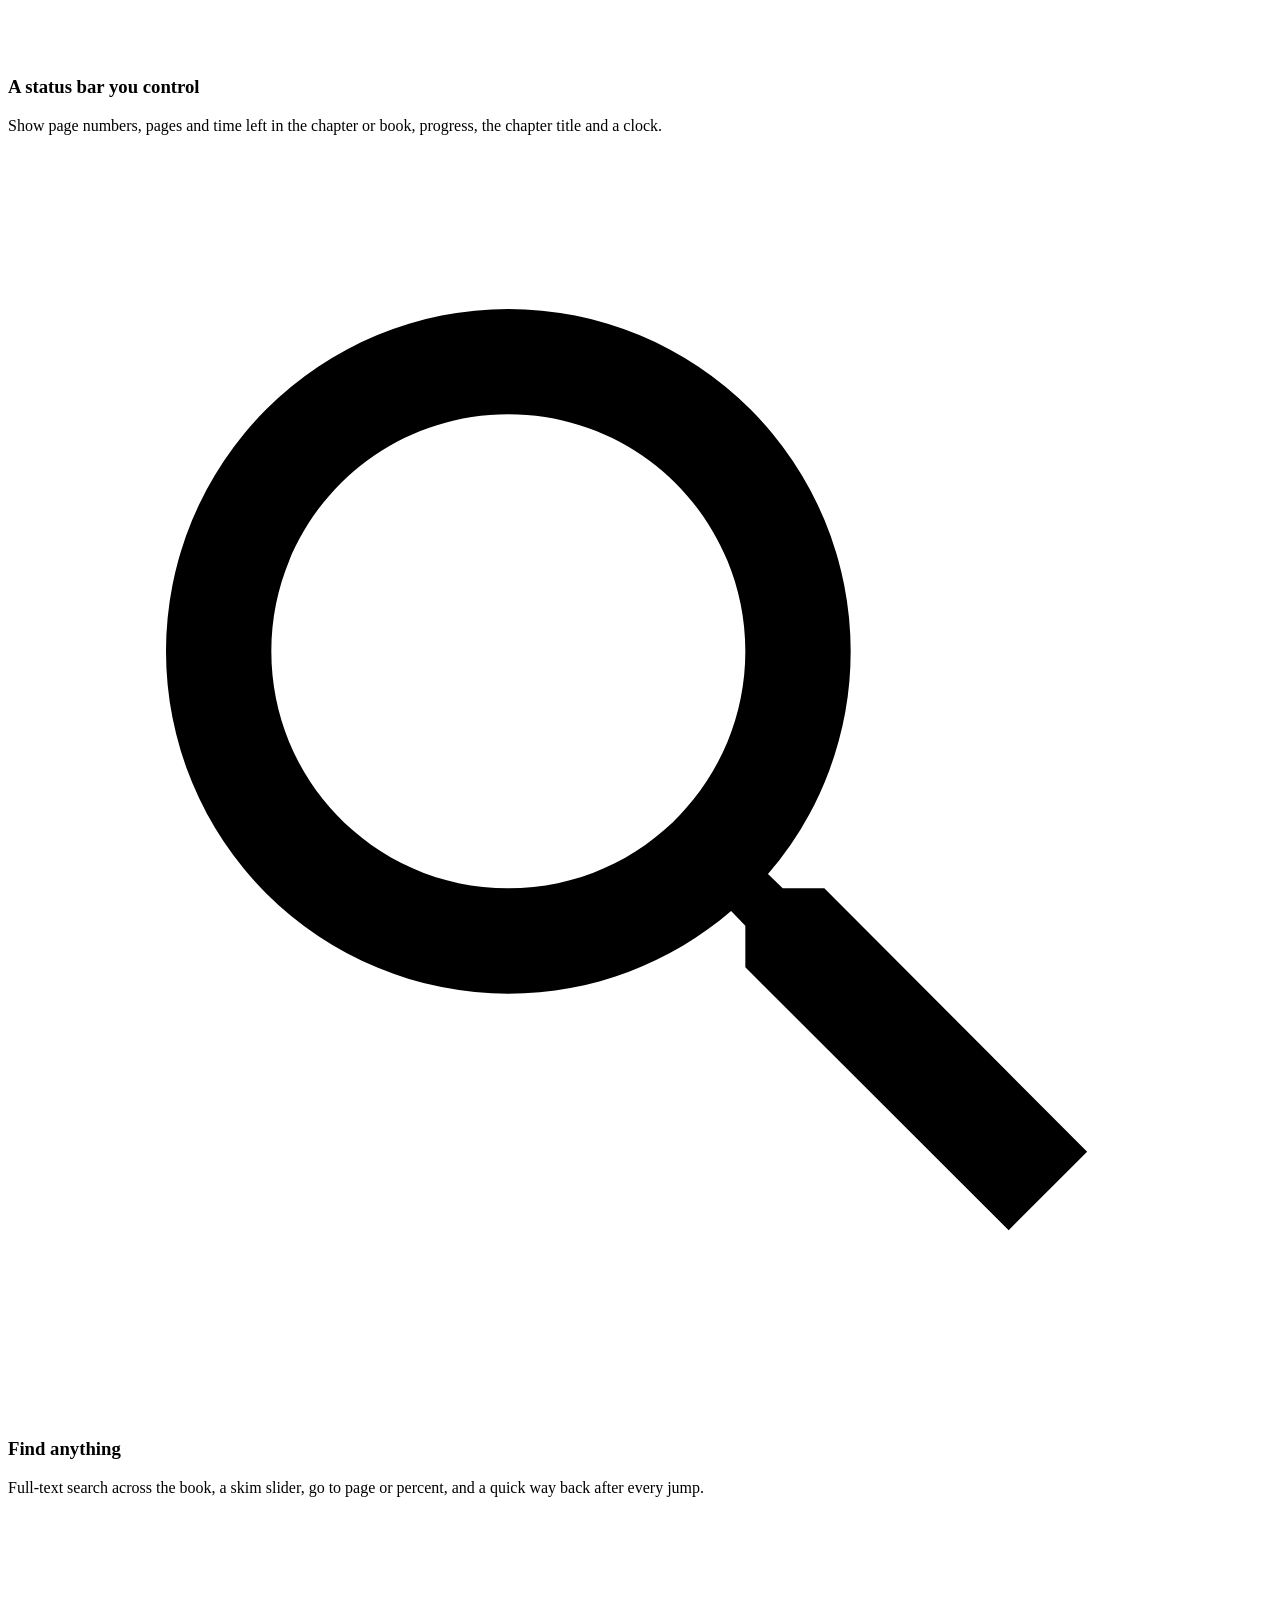
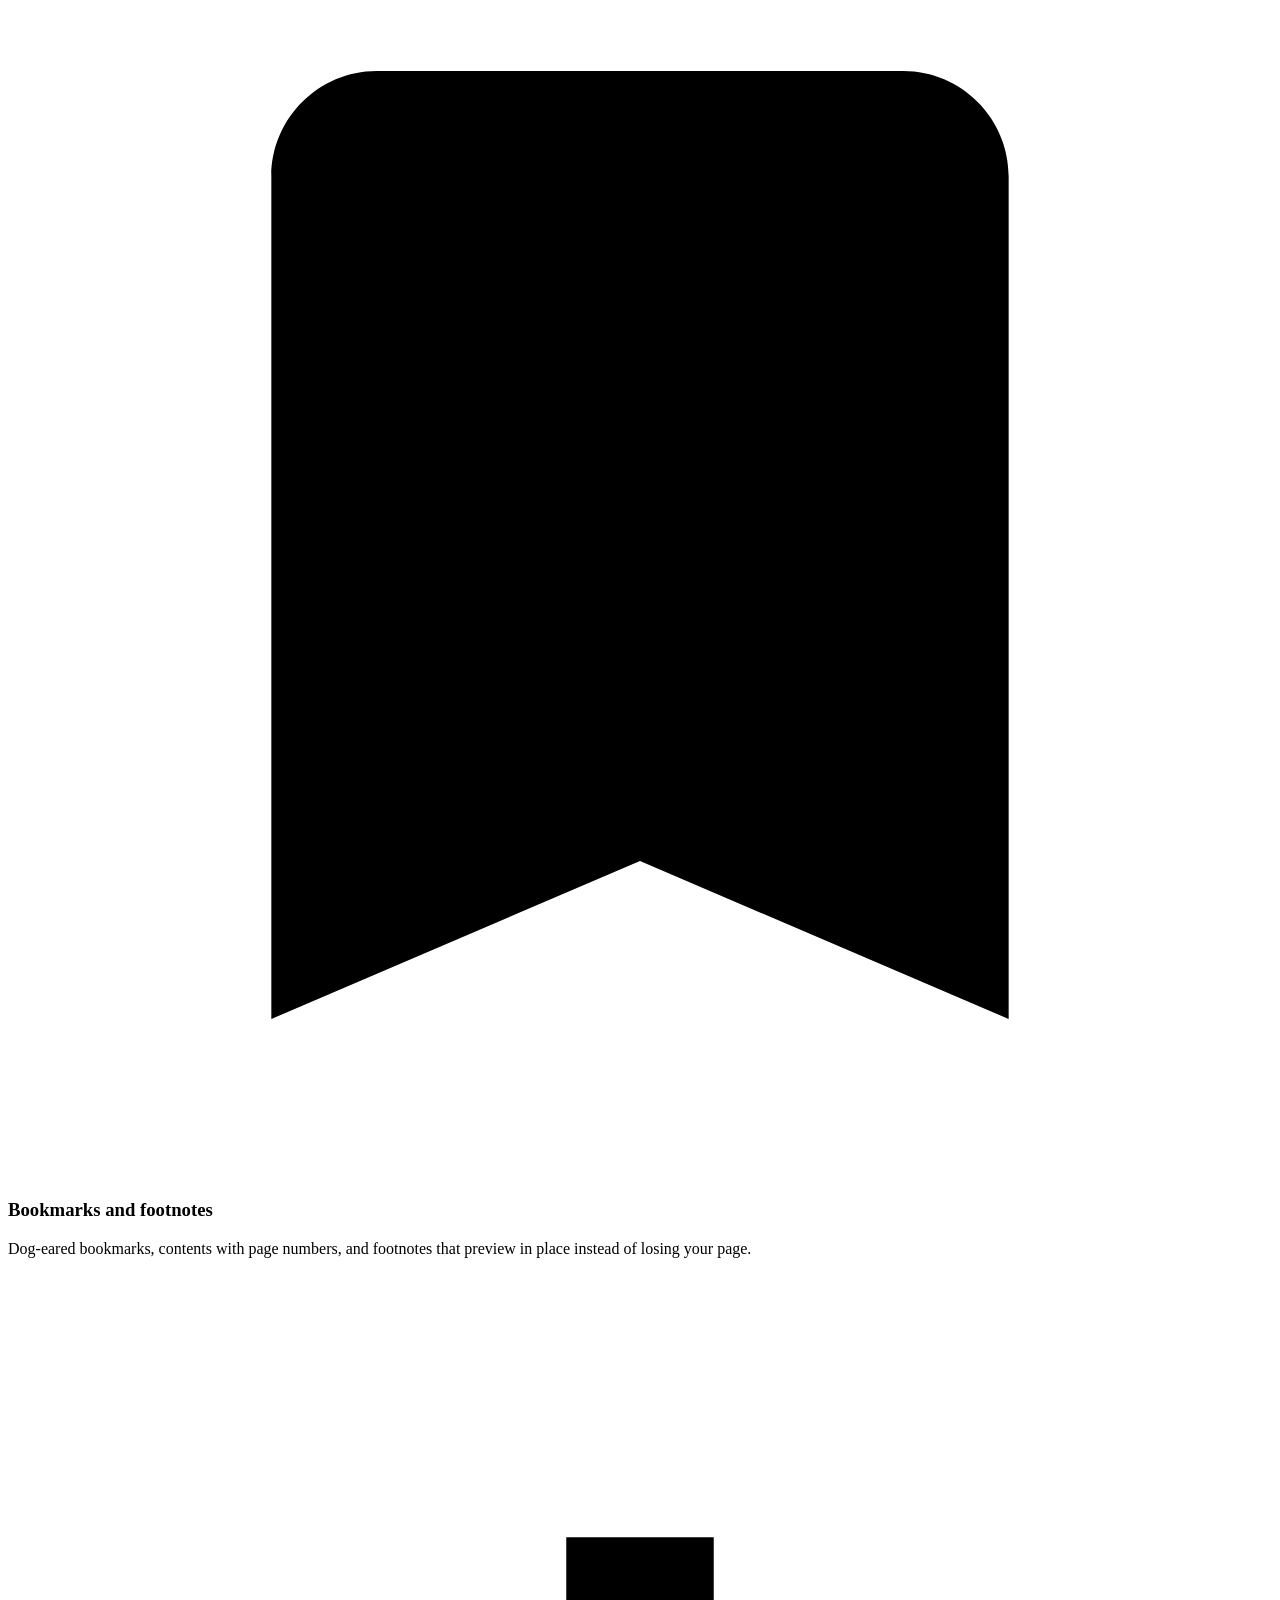
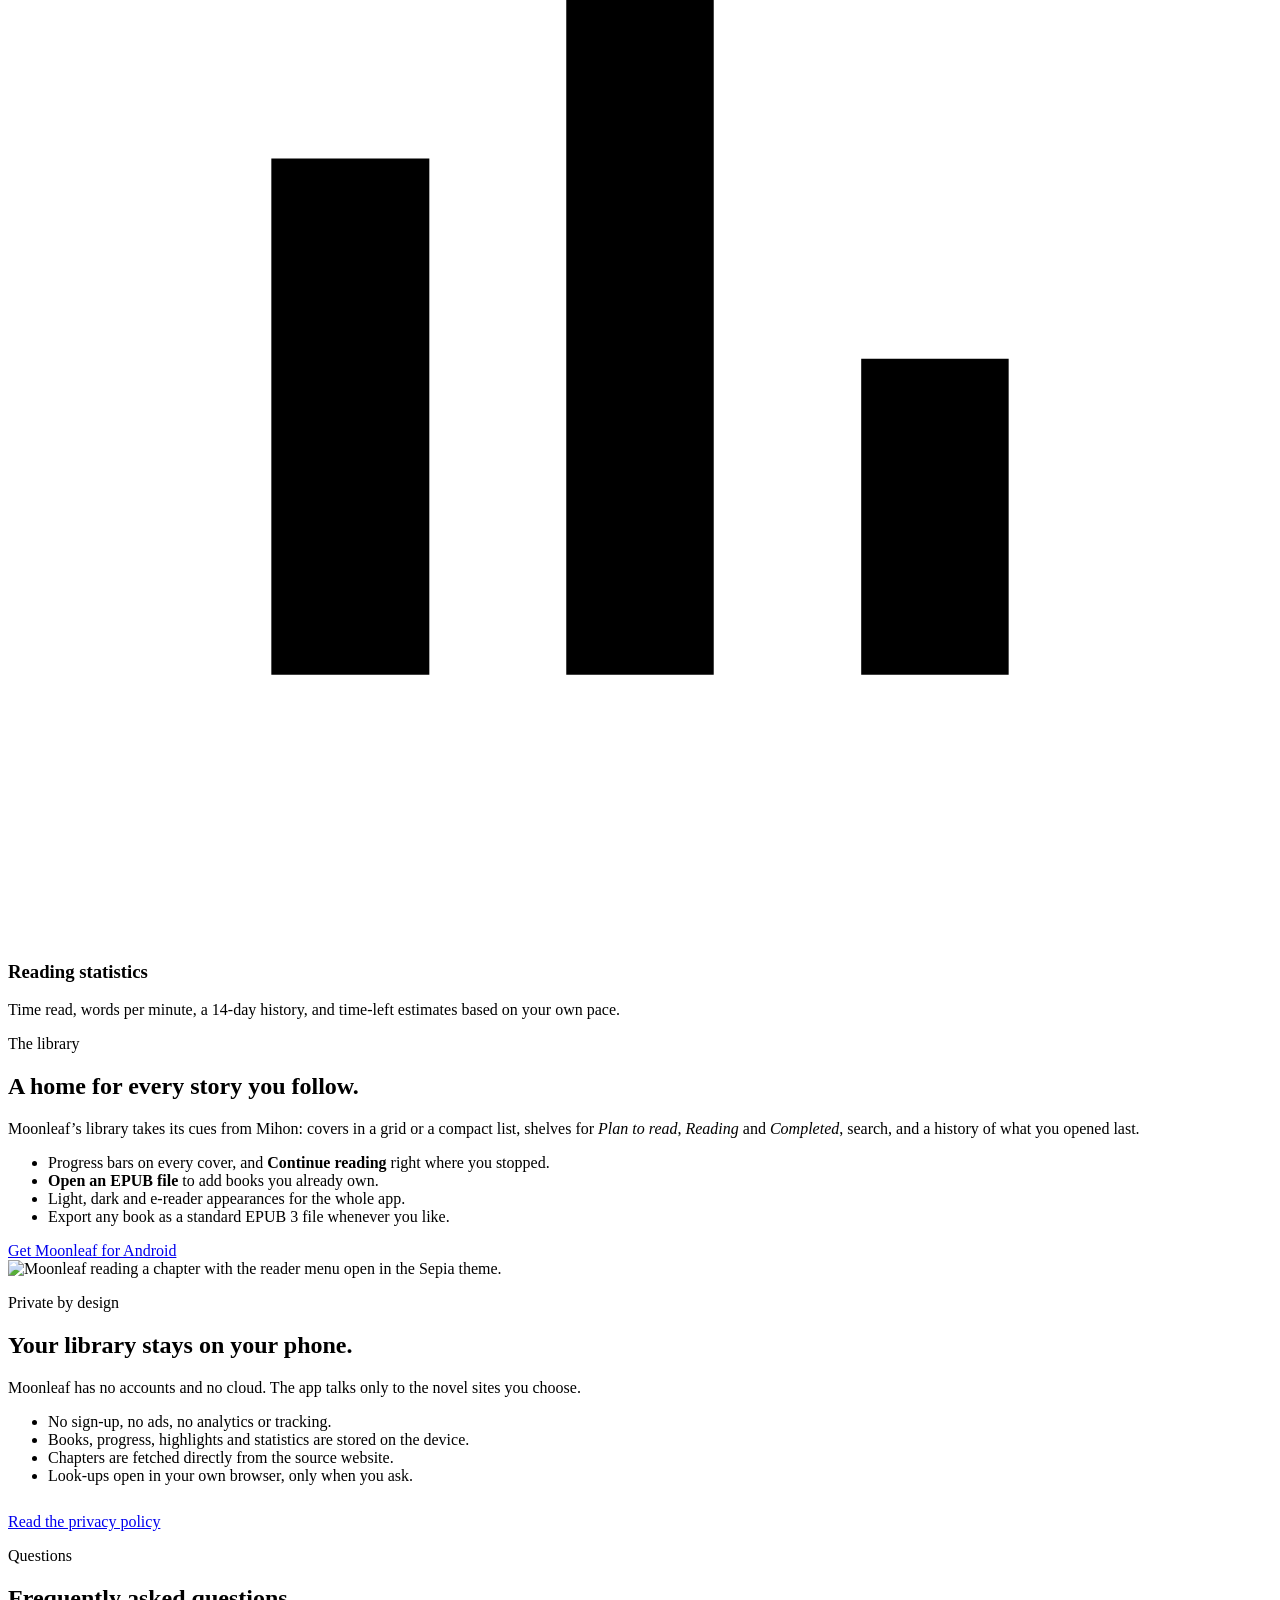
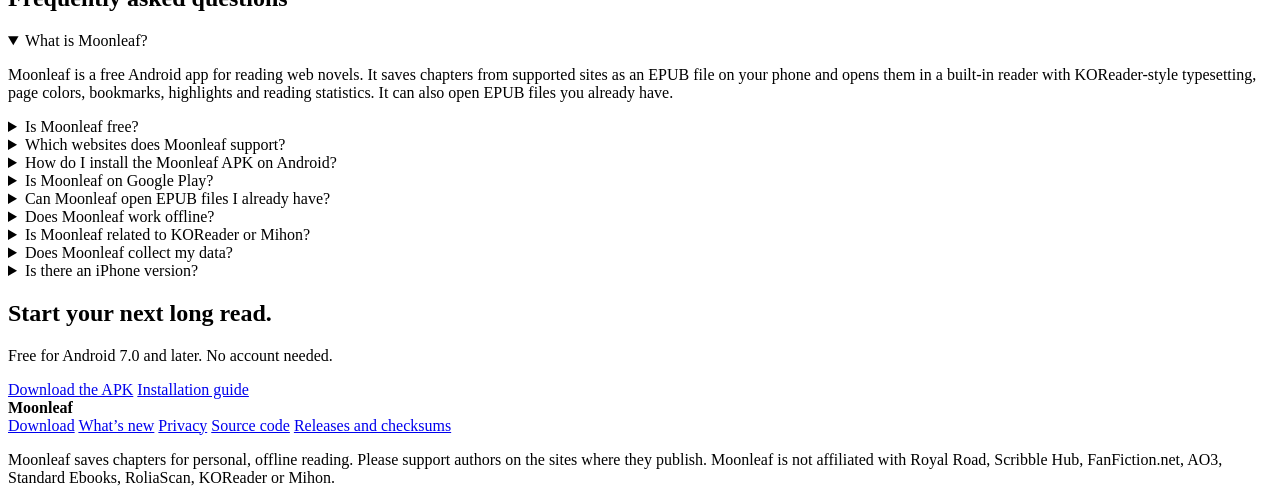
==== commit 4841d492: "Add What's New release notes page to the website - New /whats-new/ page with the latest release note" ====
--- a/site/index.html
+++ b/site/index.html
@@ -114,7 +114,7 @@
           {
             "@type": "Question",
             "name": "Can Moonleaf open EPUB files I already have?",
-            "acceptedAnswer": { "@type": "Answer", "text": "Yes. Choose Open an EPUB file from the library toolbar, Browse or More. The book is added to your library and opens in the reader." }
+            "acceptedAnswer": { "@type": "Answer", "text": "Yes. Choose Open an EPUB File from the Library tab’s … menu or from Settings. The book is added to your library and opens in the reader." }
           },
           {
             "@type": "Question",
@@ -329,7 +329,7 @@
           </details>
           <details>
             <summary>Can Moonleaf open EPUB files I already have?</summary>
-            <div><p>Yes. Choose <strong>Open an EPUB file</strong> from the library toolbar, Browse or More. The book is added to your library and opens in the reader.</p></div>
+            <div><p>Yes. Choose <strong>Open an EPUB File</strong> from the Library tab’s <strong>…</strong> menu or from <strong>Settings</strong>. The book is added to your library and opens in the reader.</p></div>
           </details>
           <details>
             <summary>Does Moonleaf work offline?</summary>
@@ -369,6 +369,7 @@
         <strong>Moonleaf</strong>
         <nav aria-label="Footer">
           <a href="/download/">Download</a>
+          <a href="/whats-new/">What’s new</a>
           <a href="/privacy/">Privacy</a>
           <a href="https://github.com/noddle-Cake/Moonleaf">Source code</a>
           <a href="https://github.com/noddle-Cake/Moonleaf/releases">Releases and checksums</a>
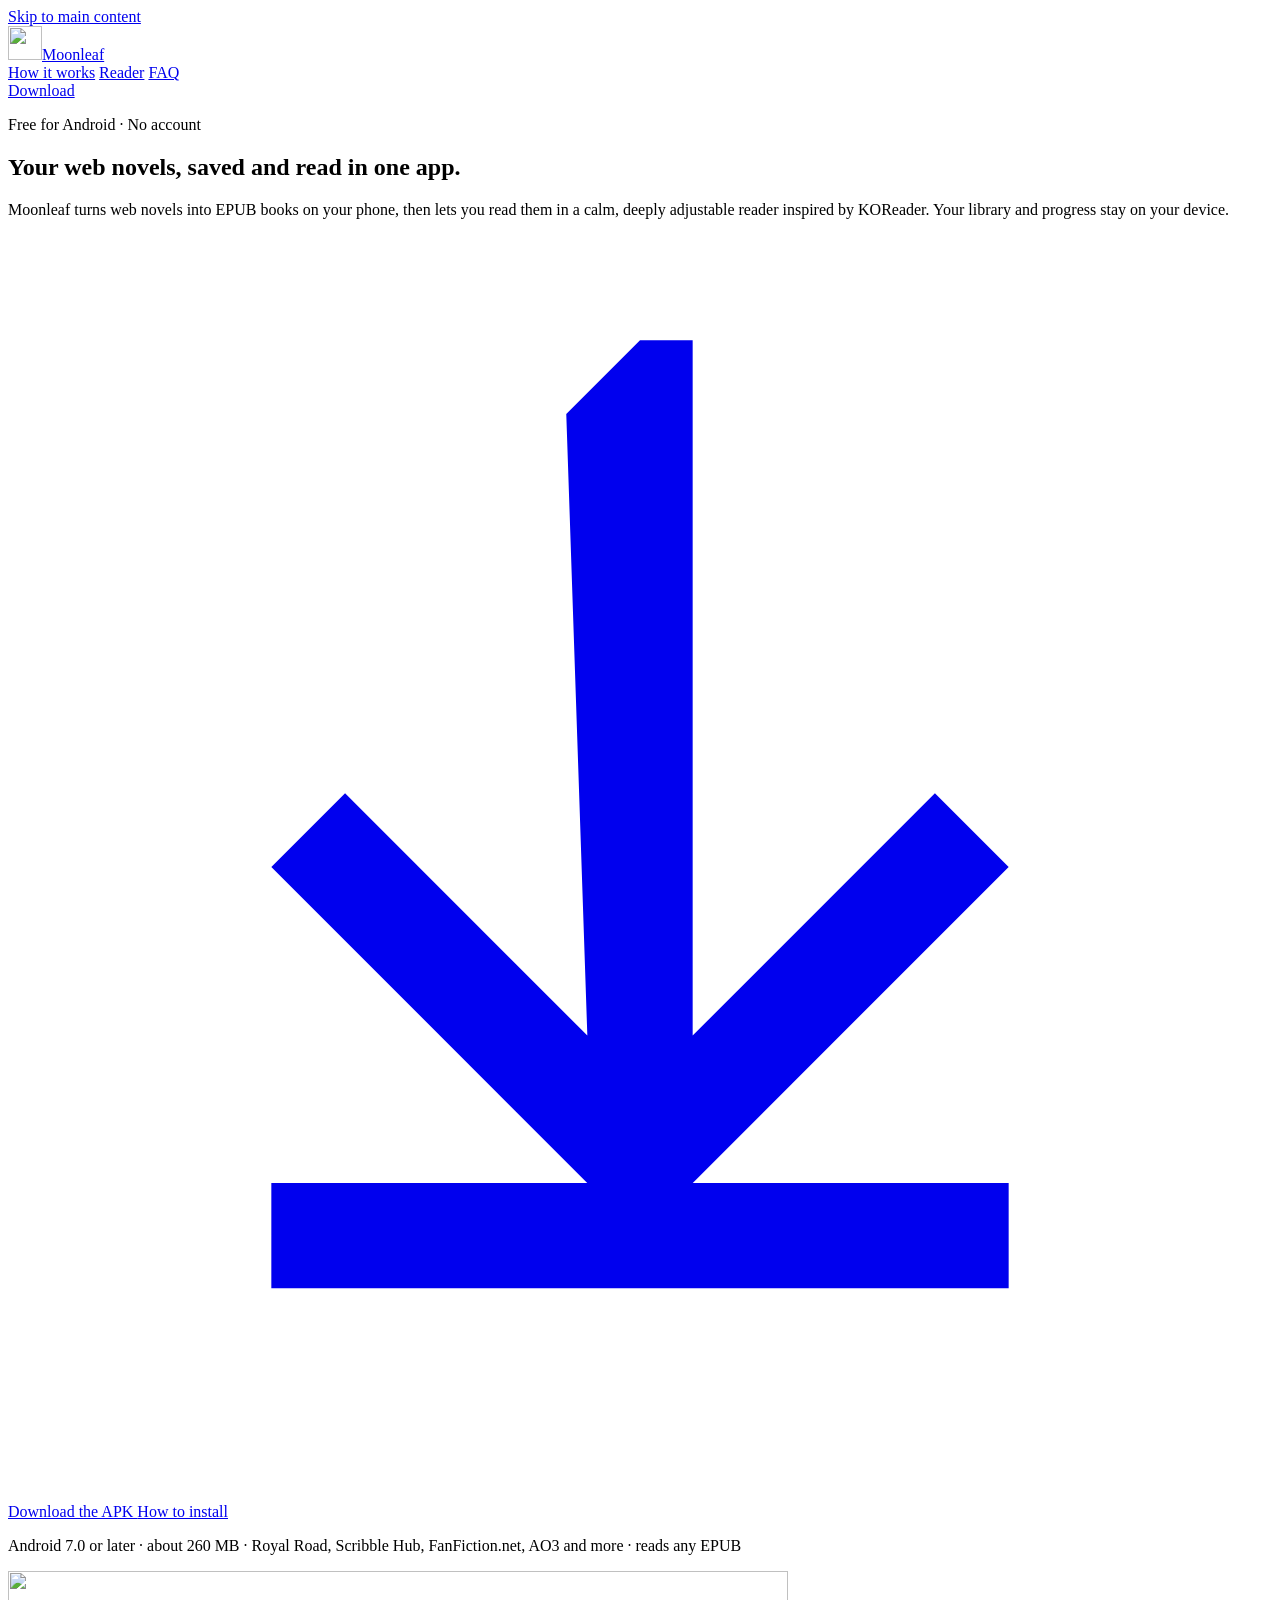
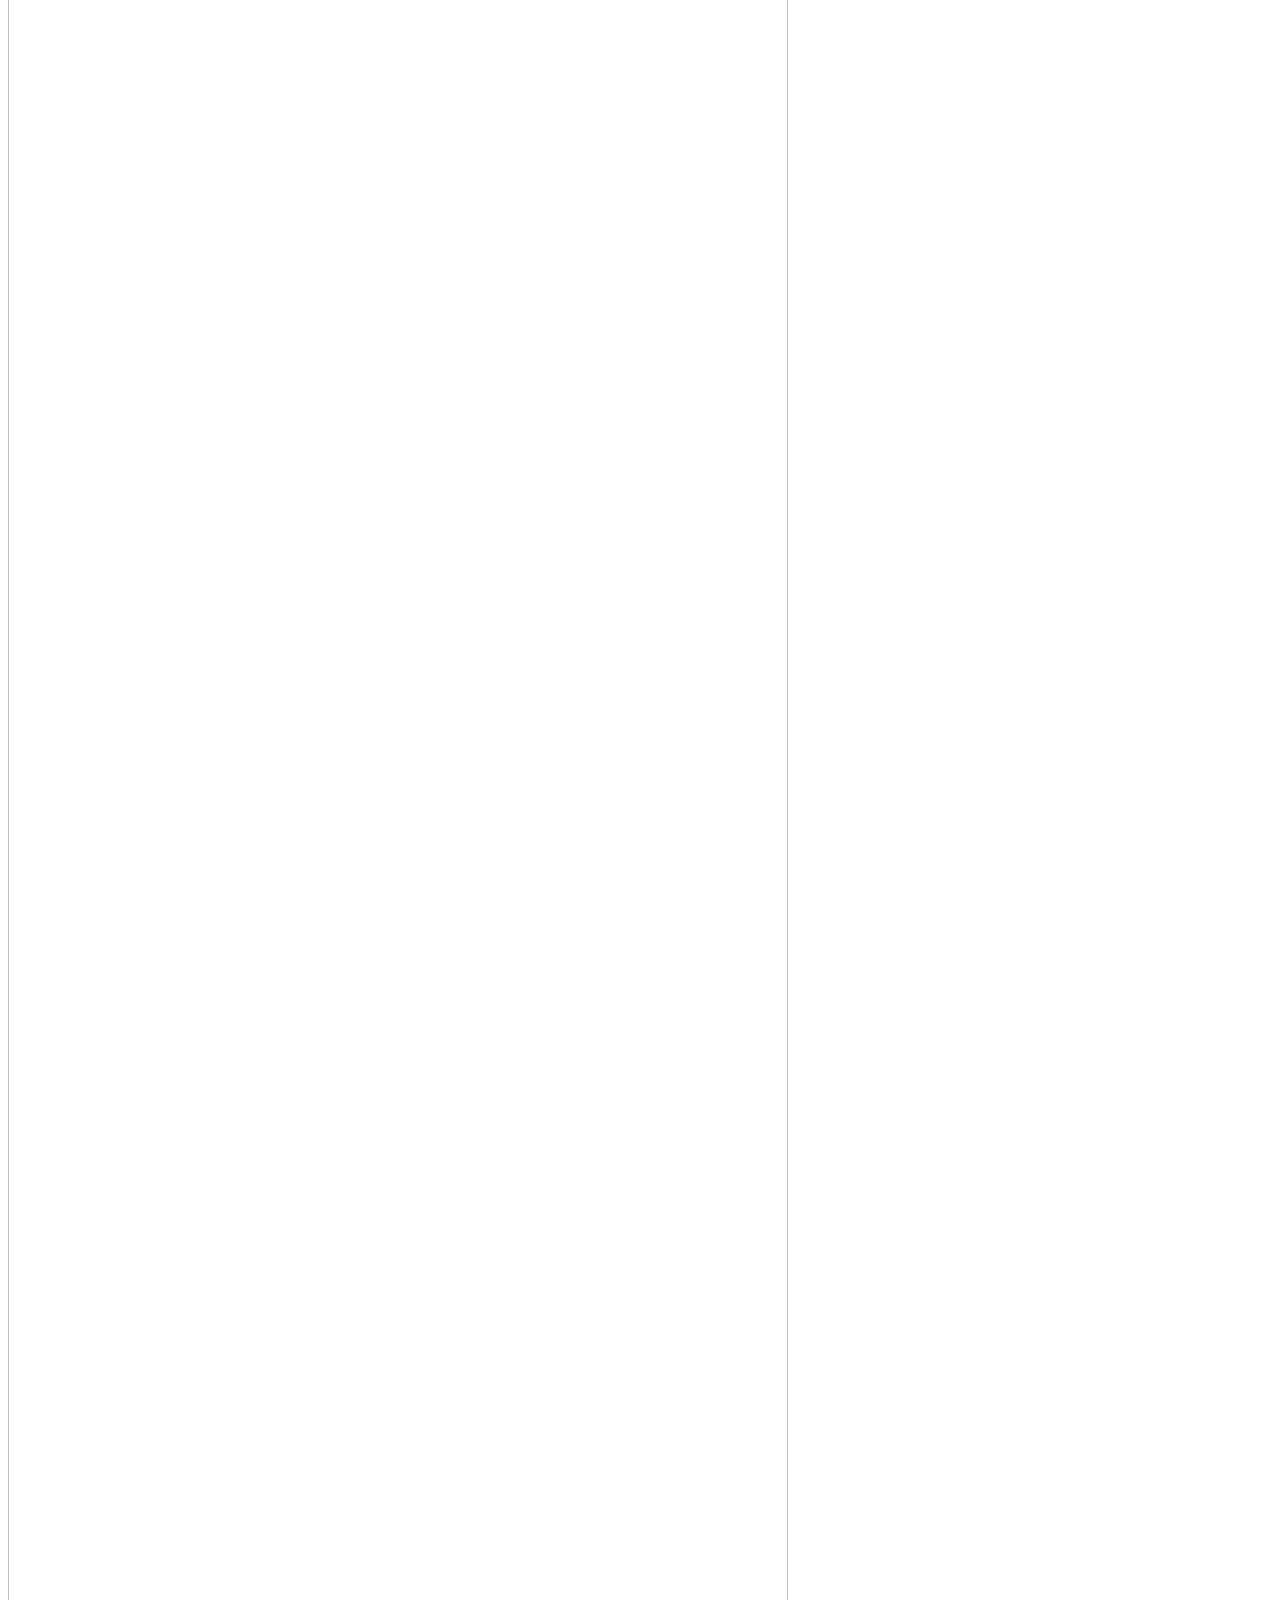
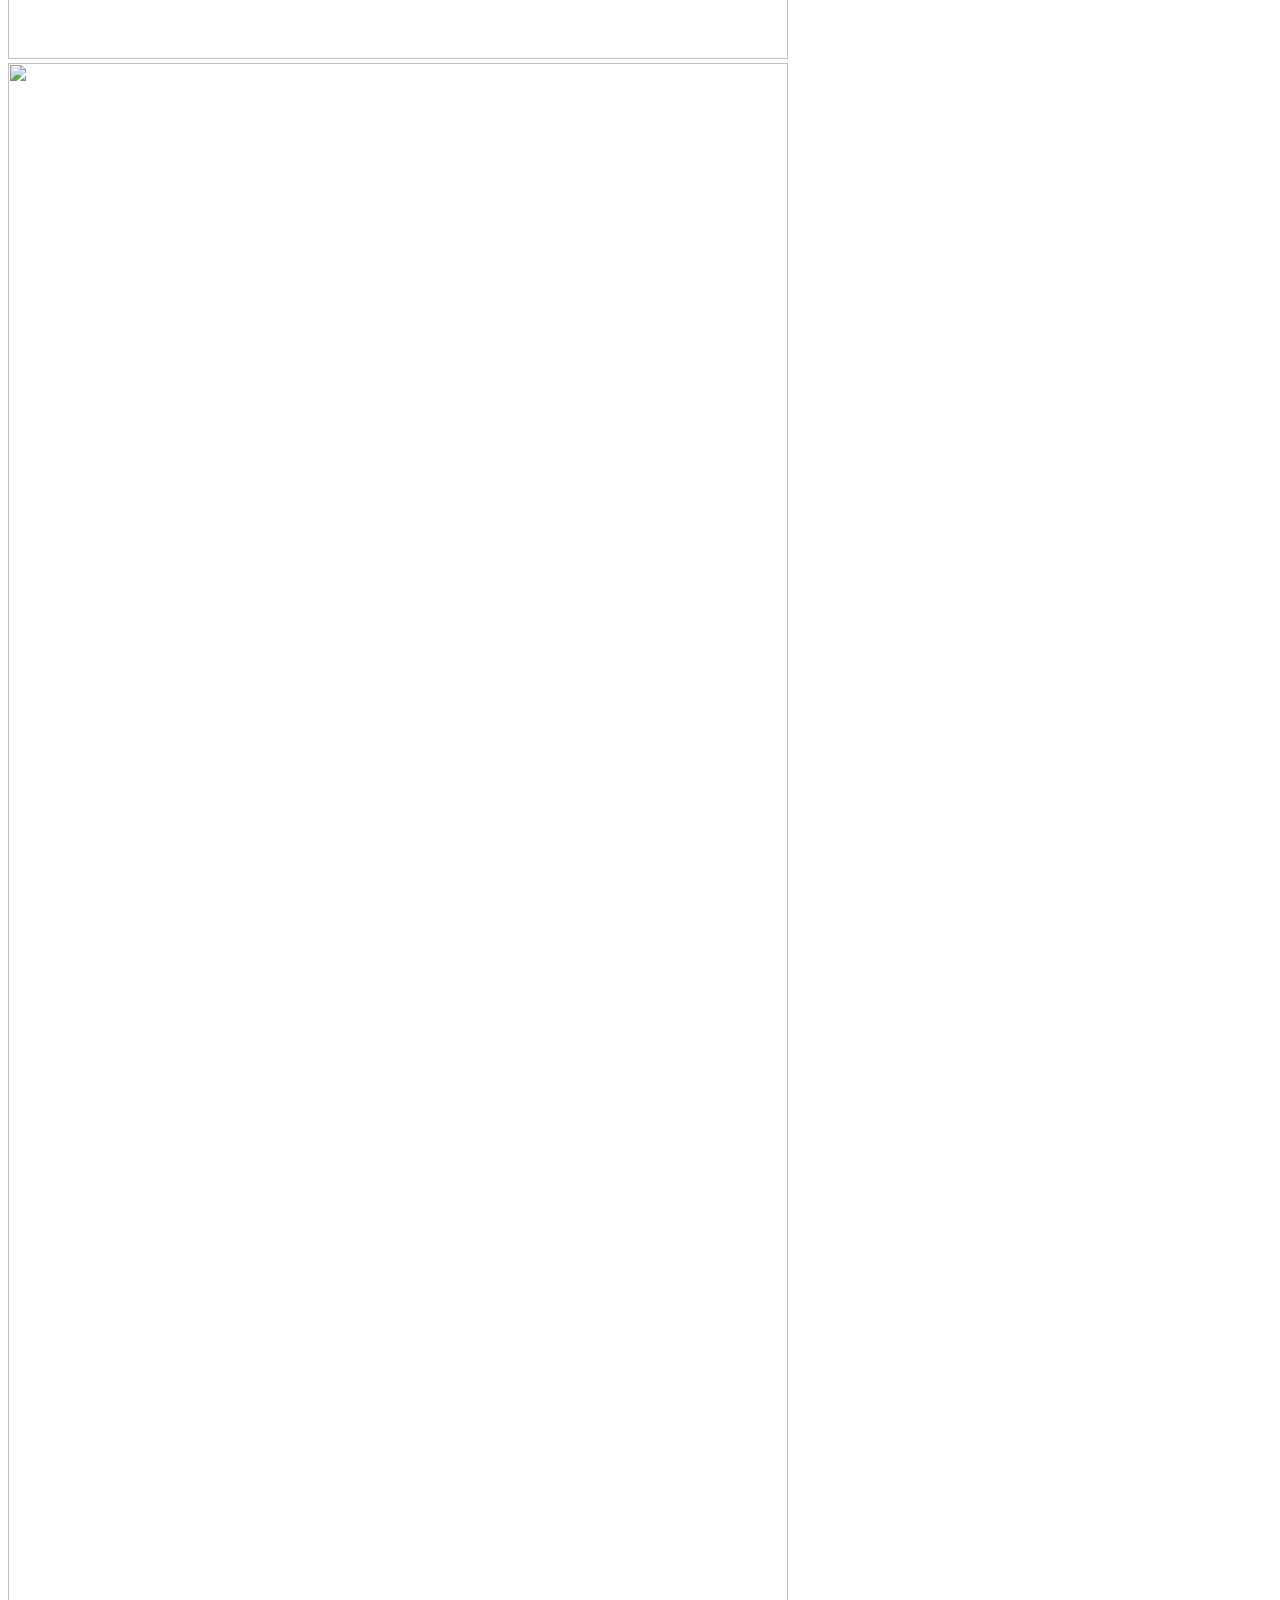
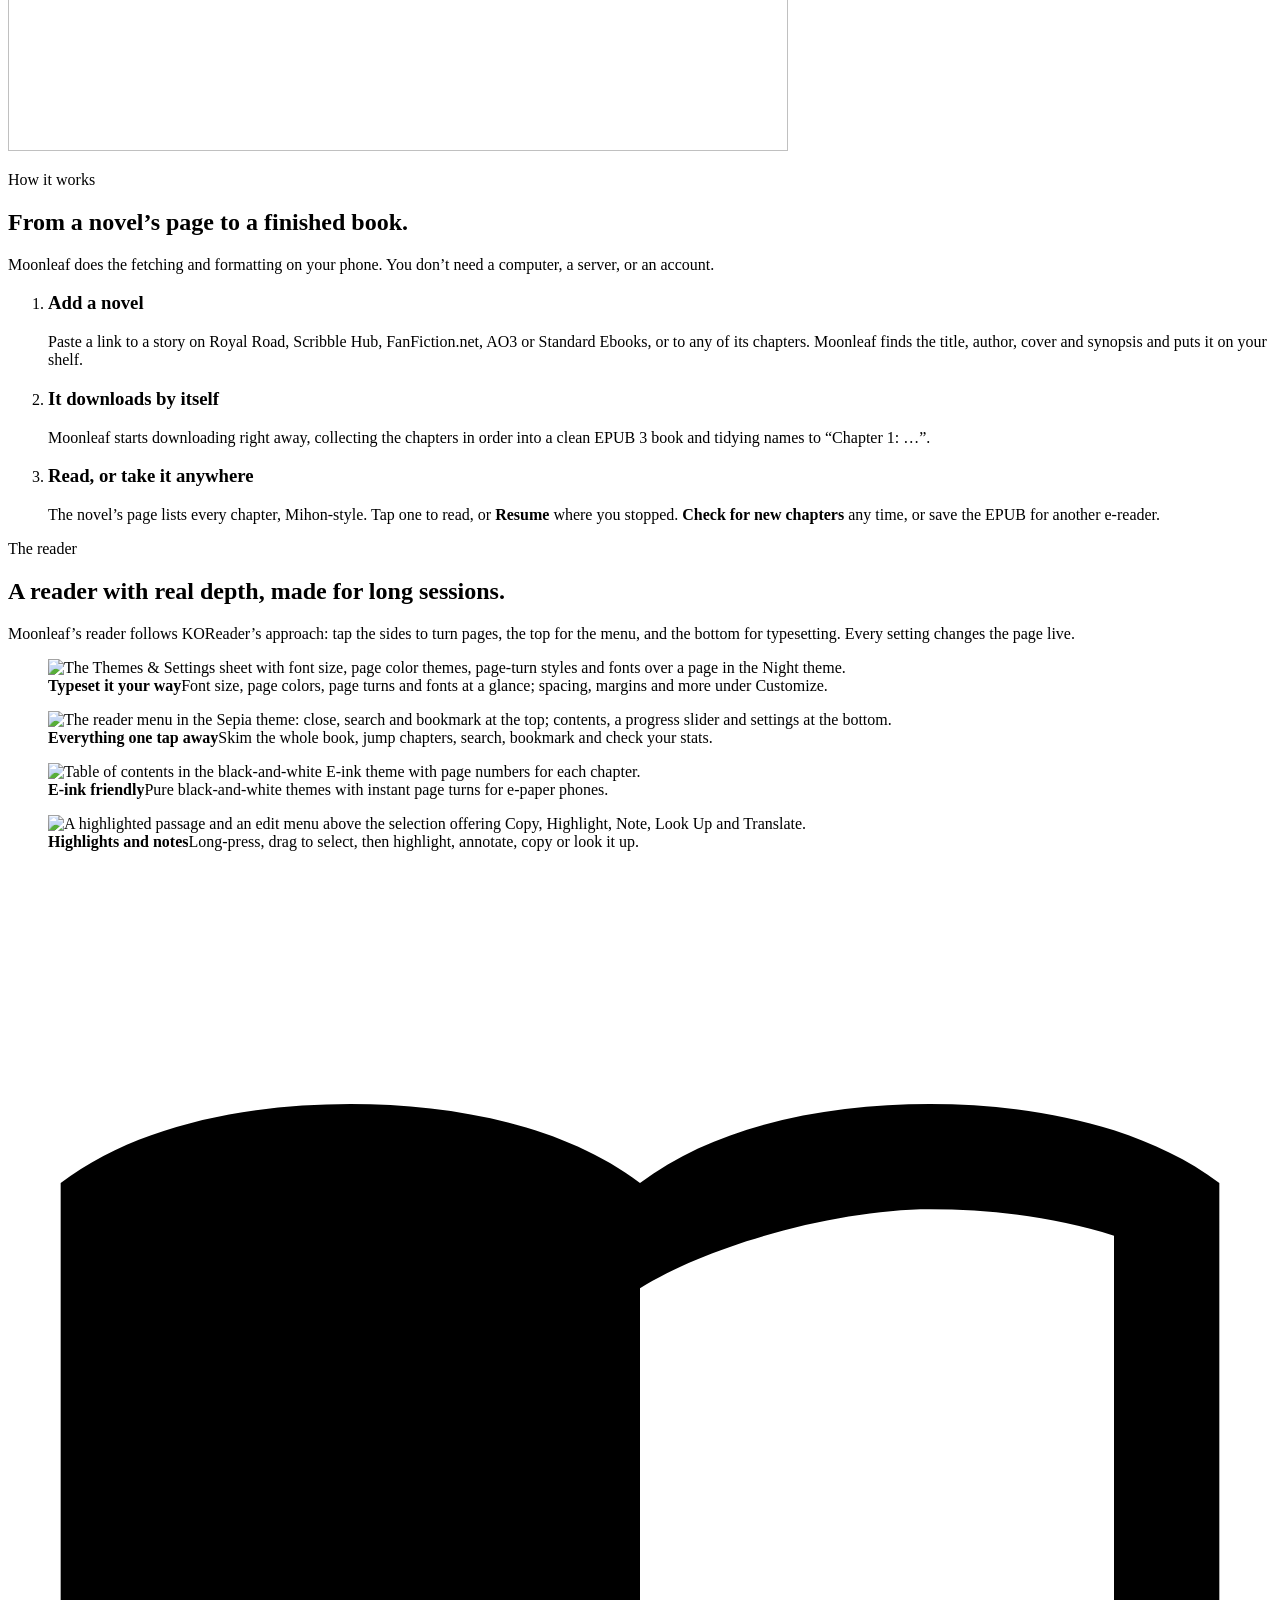
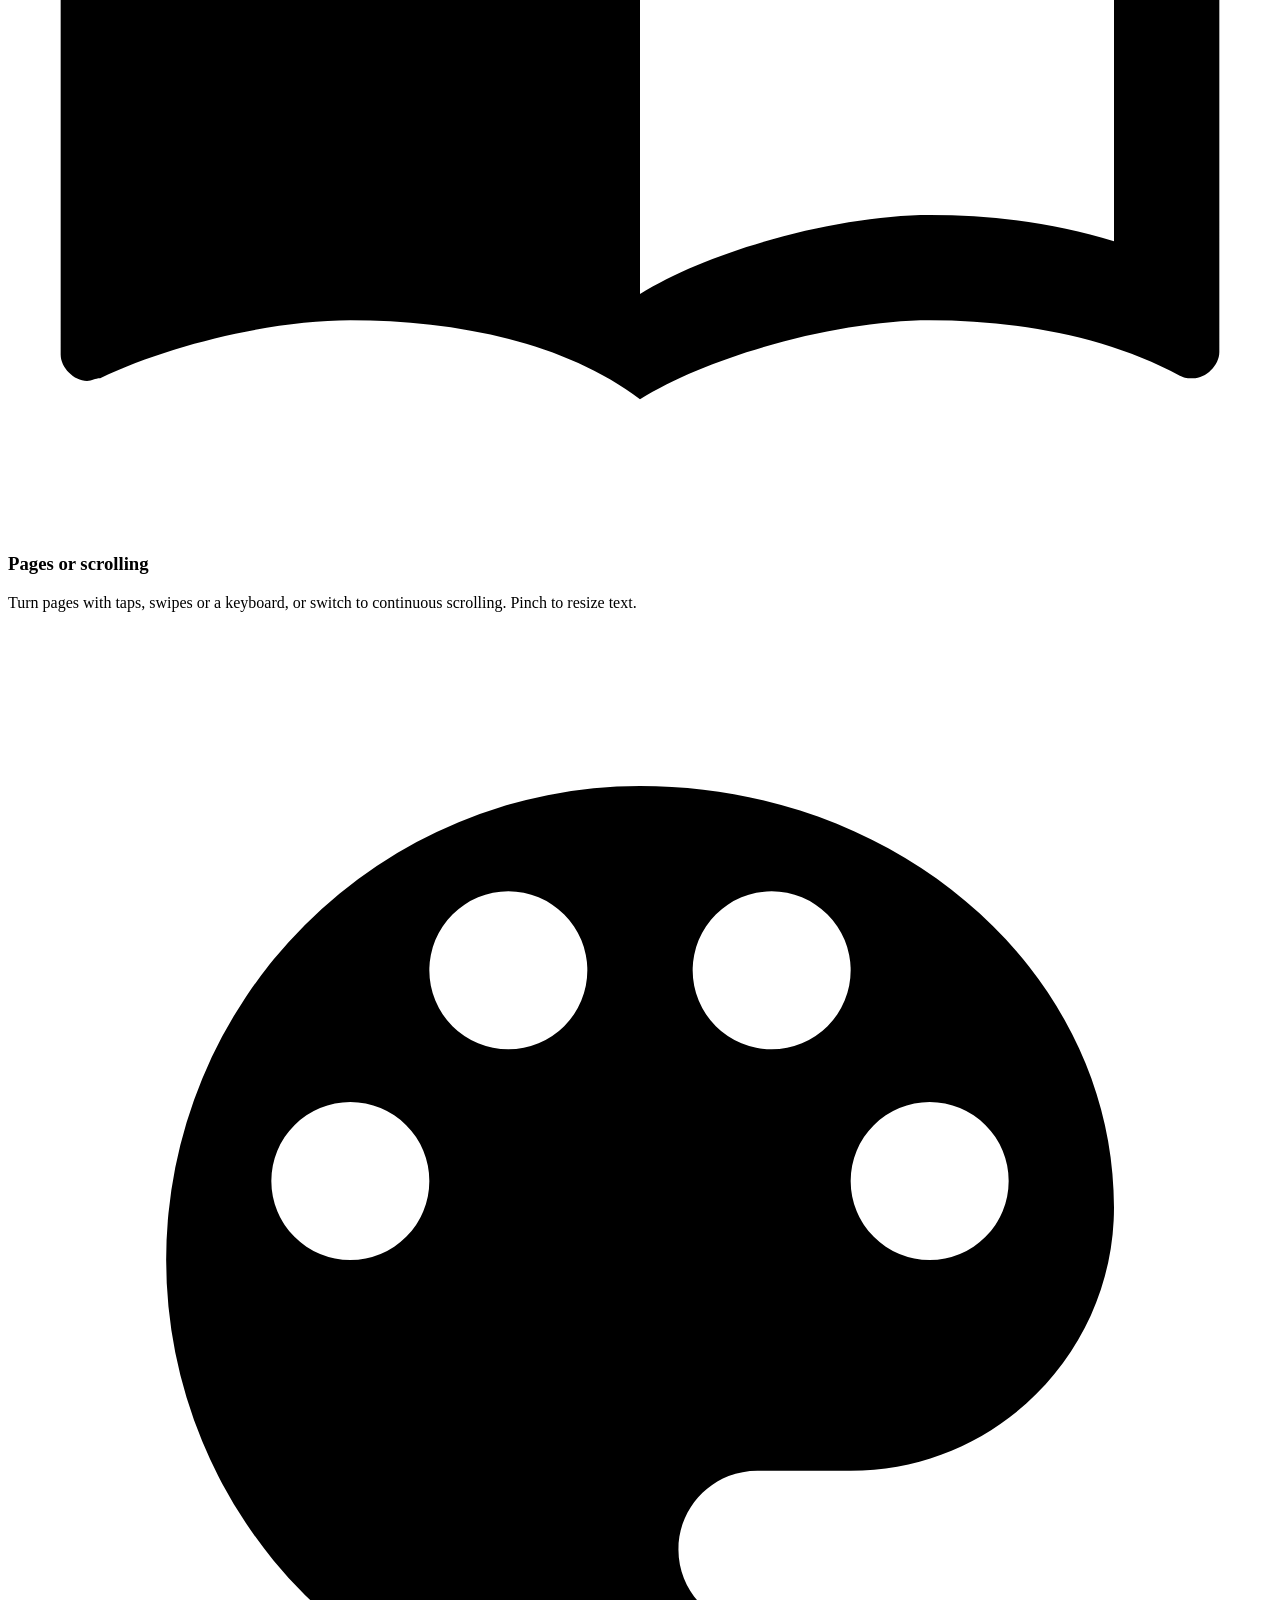
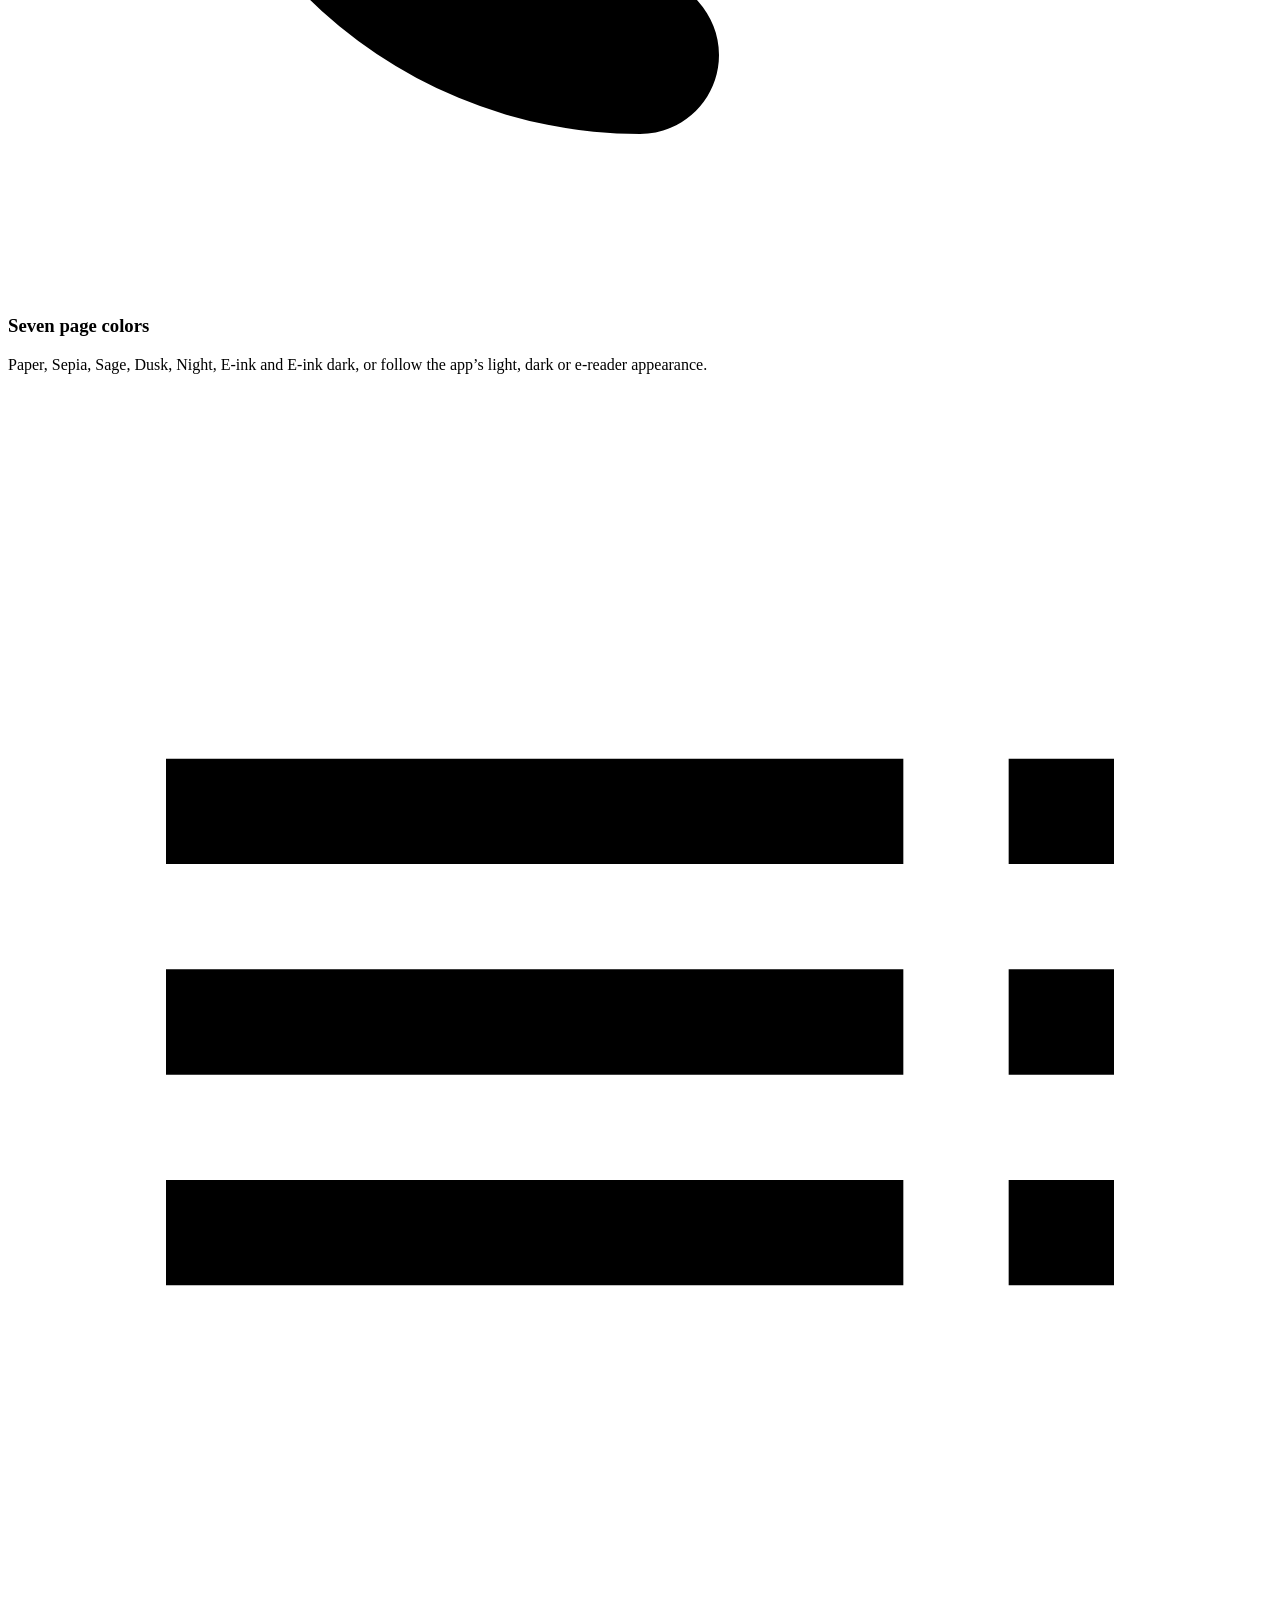
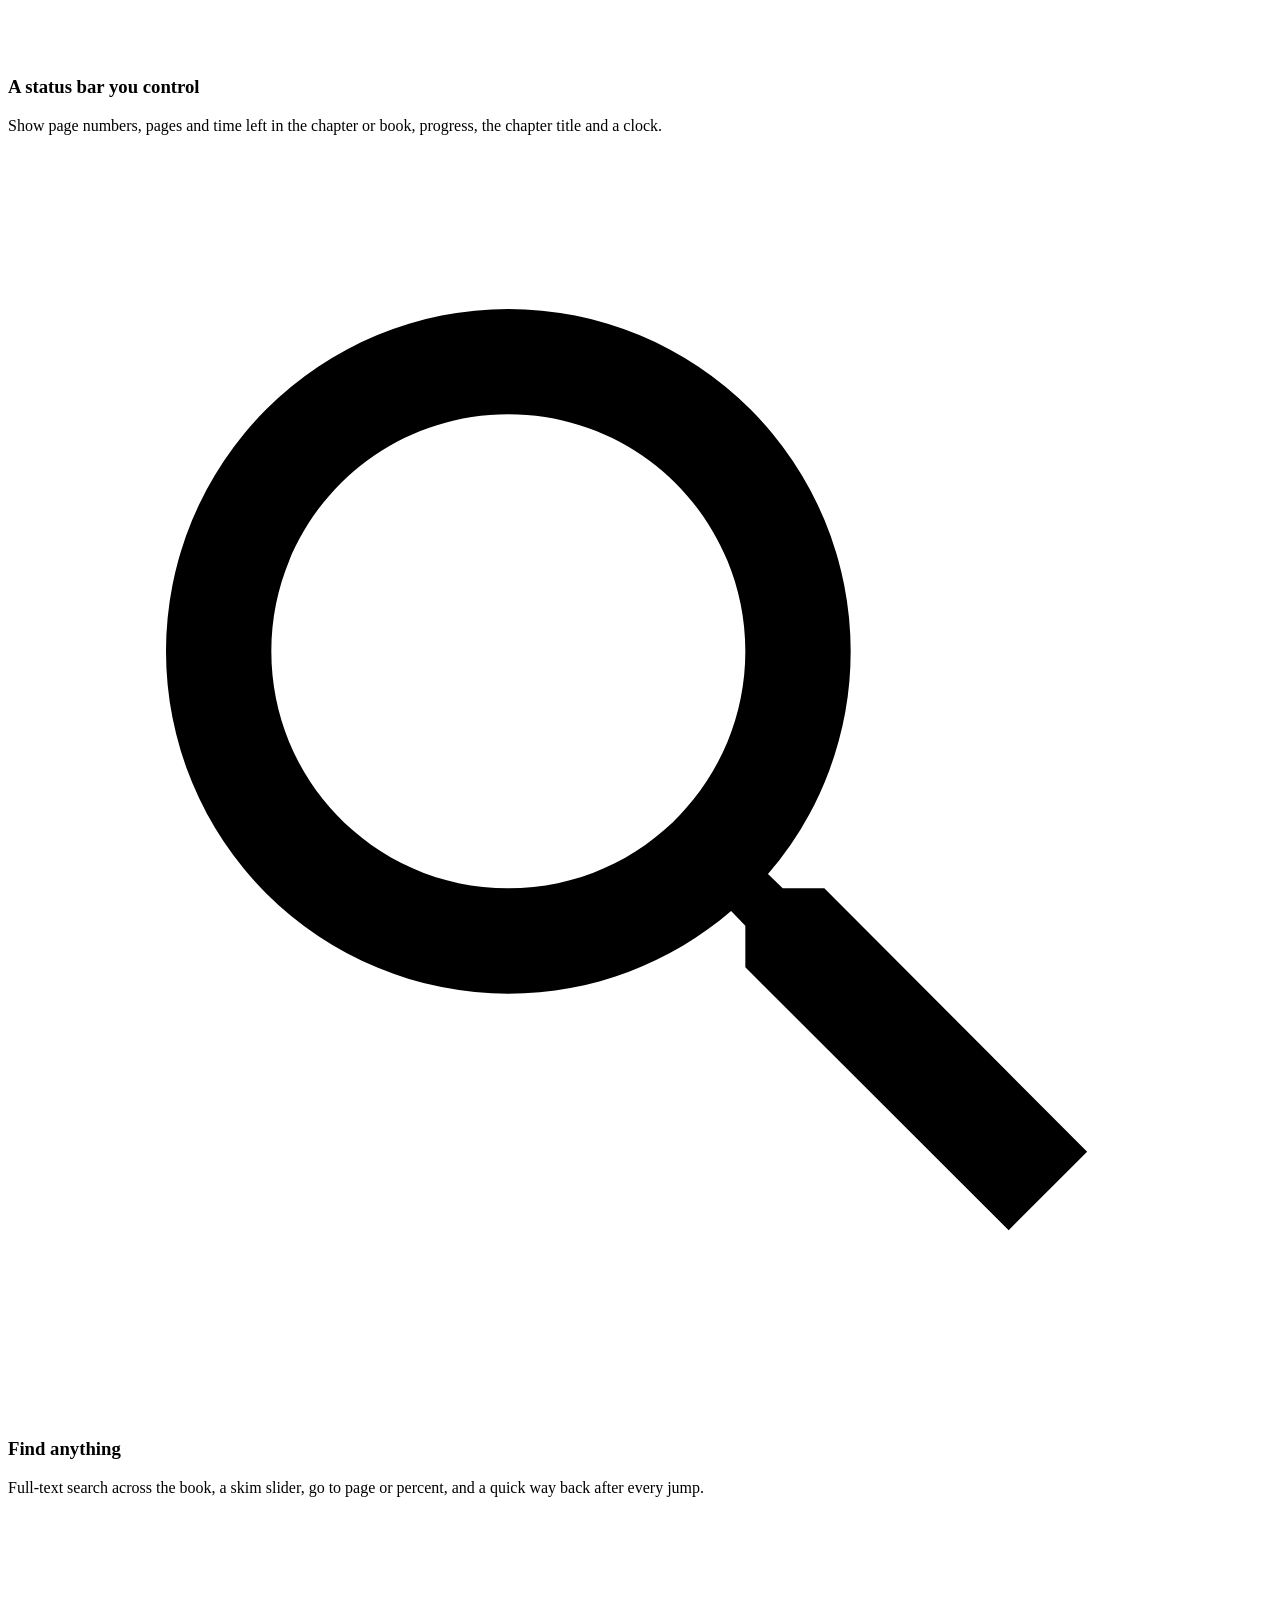
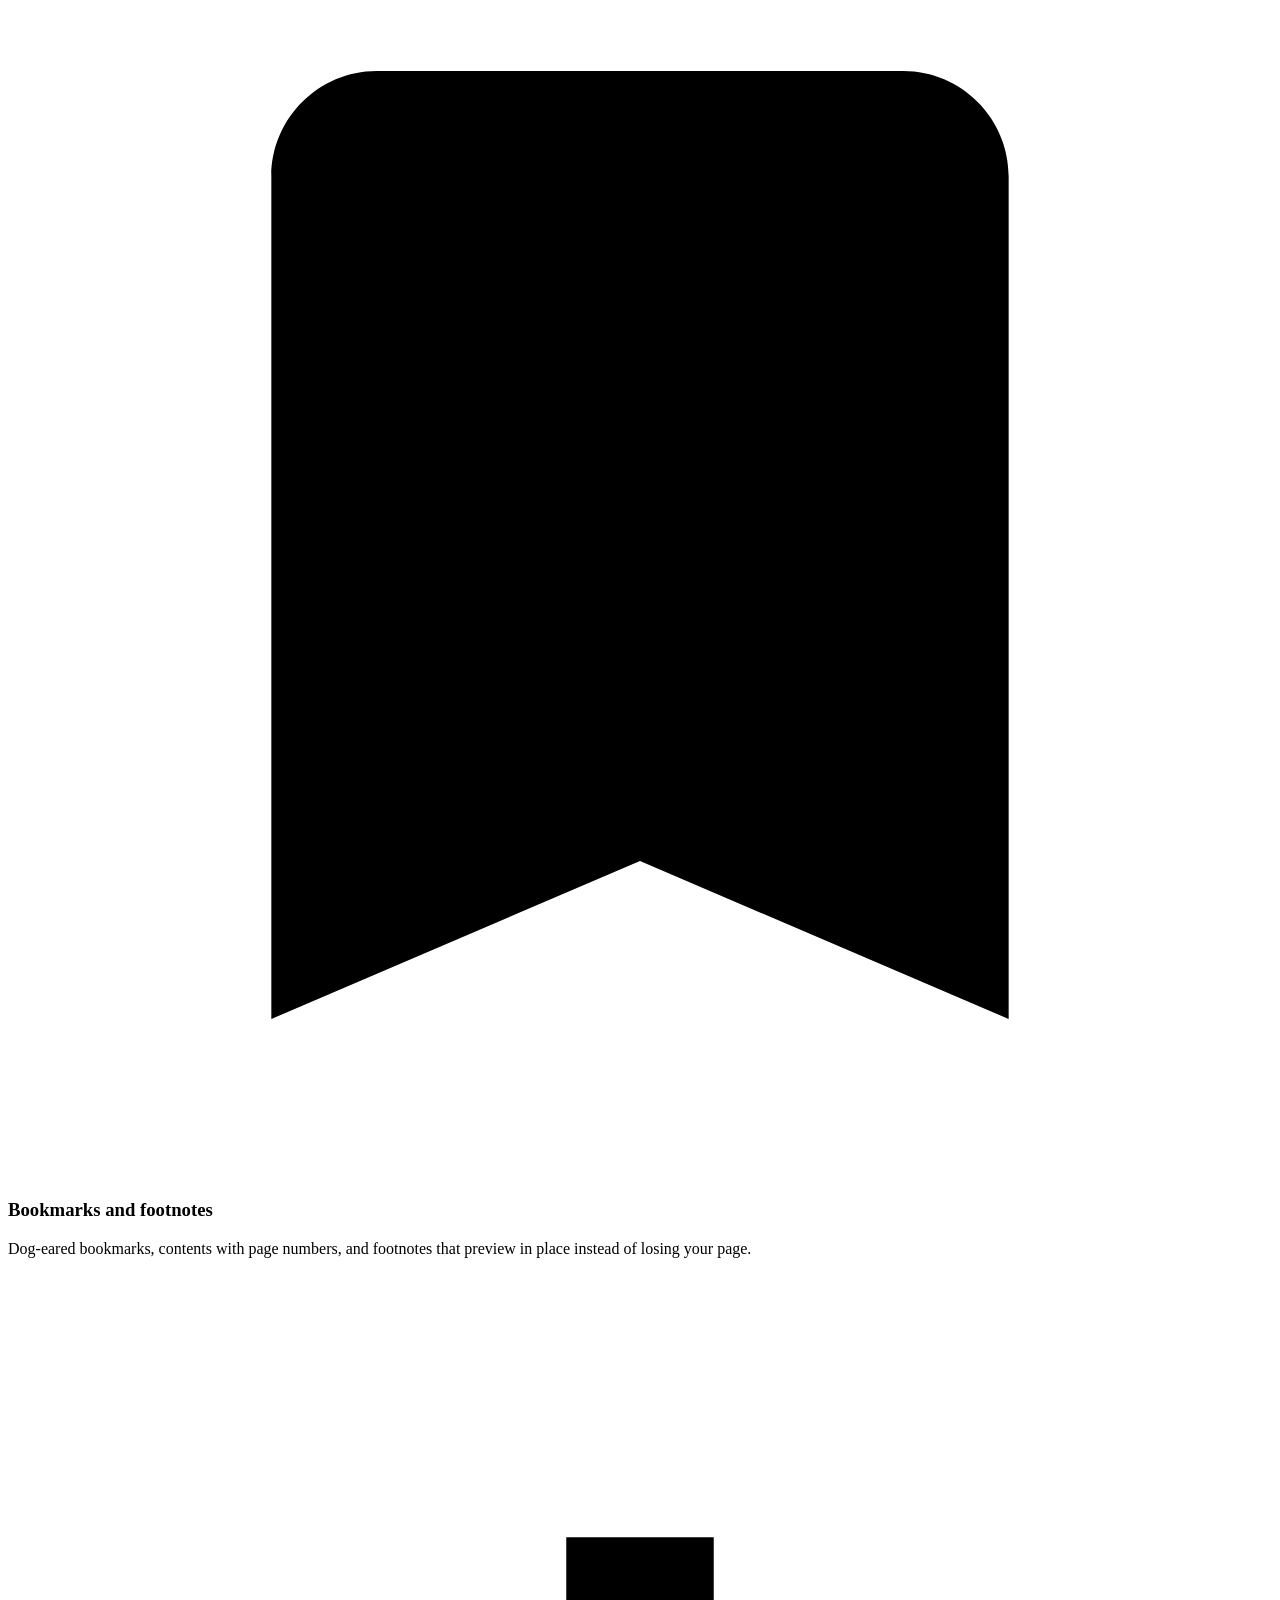
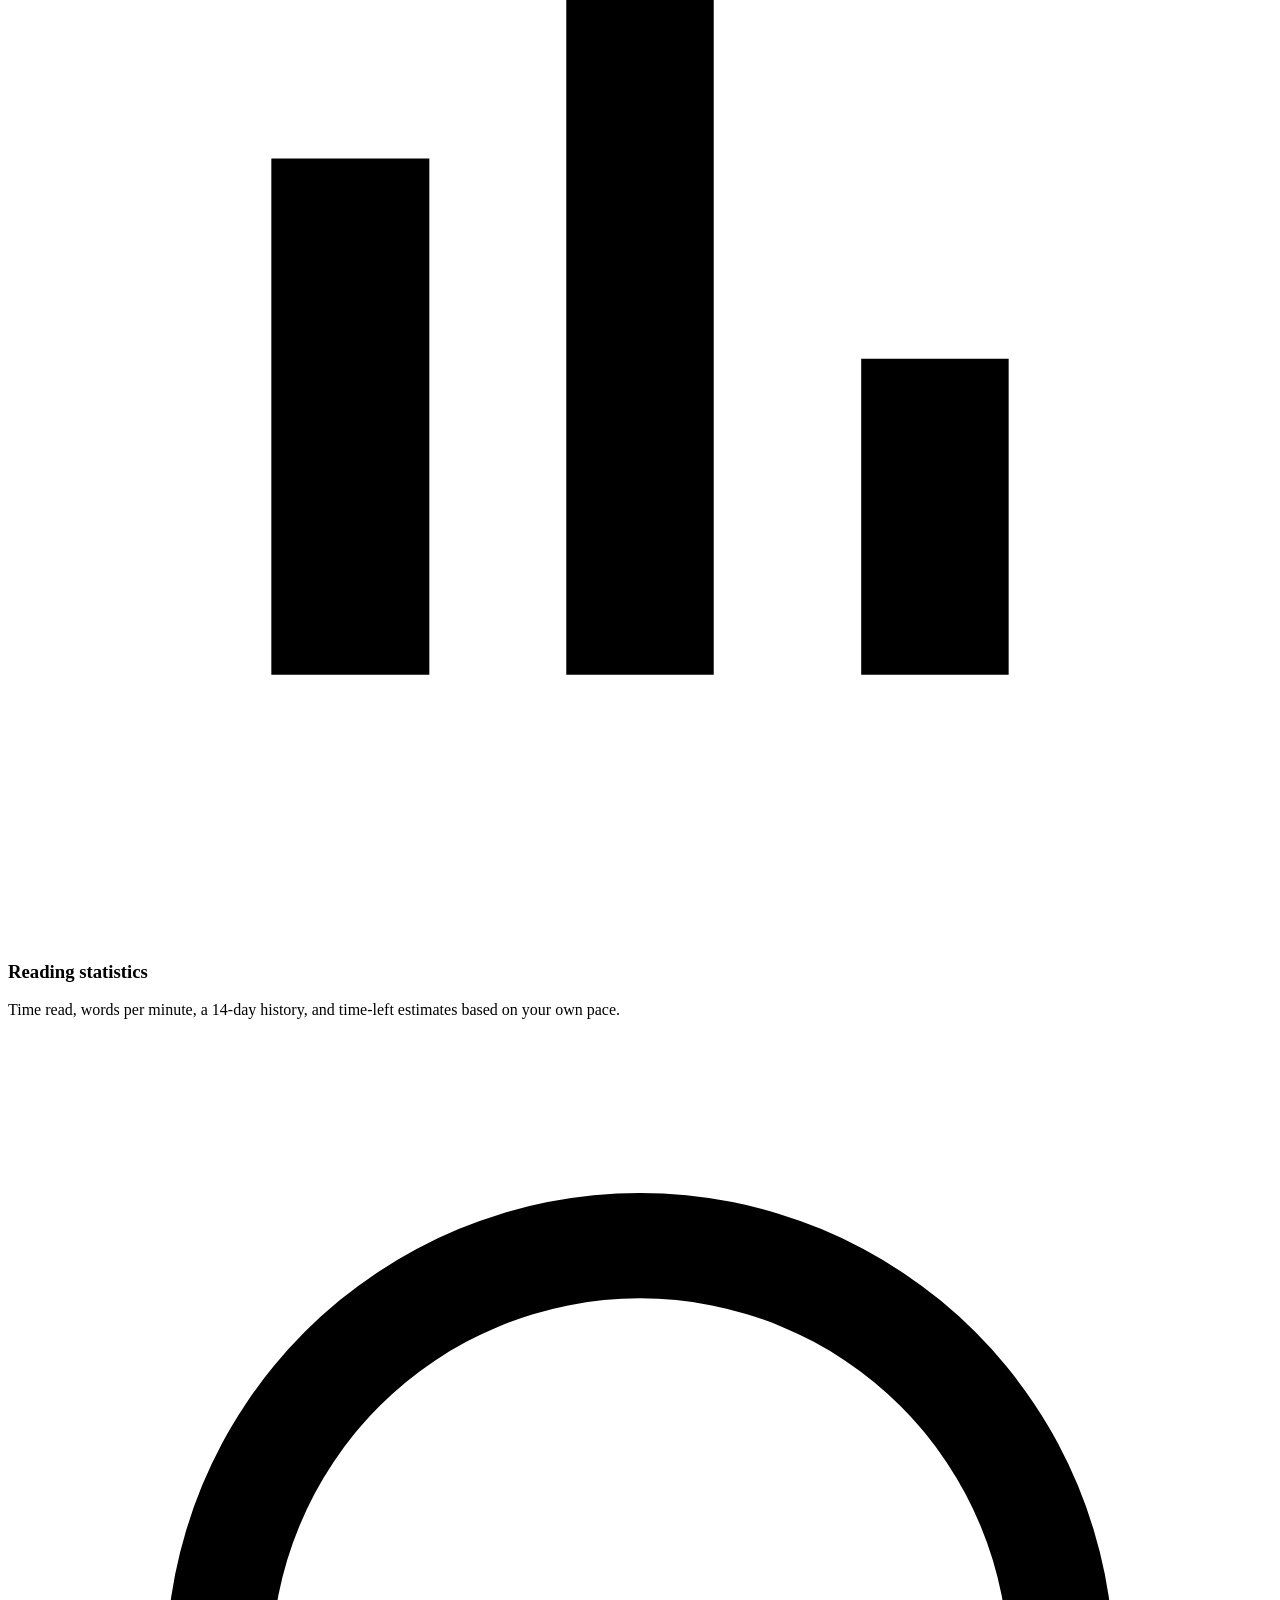
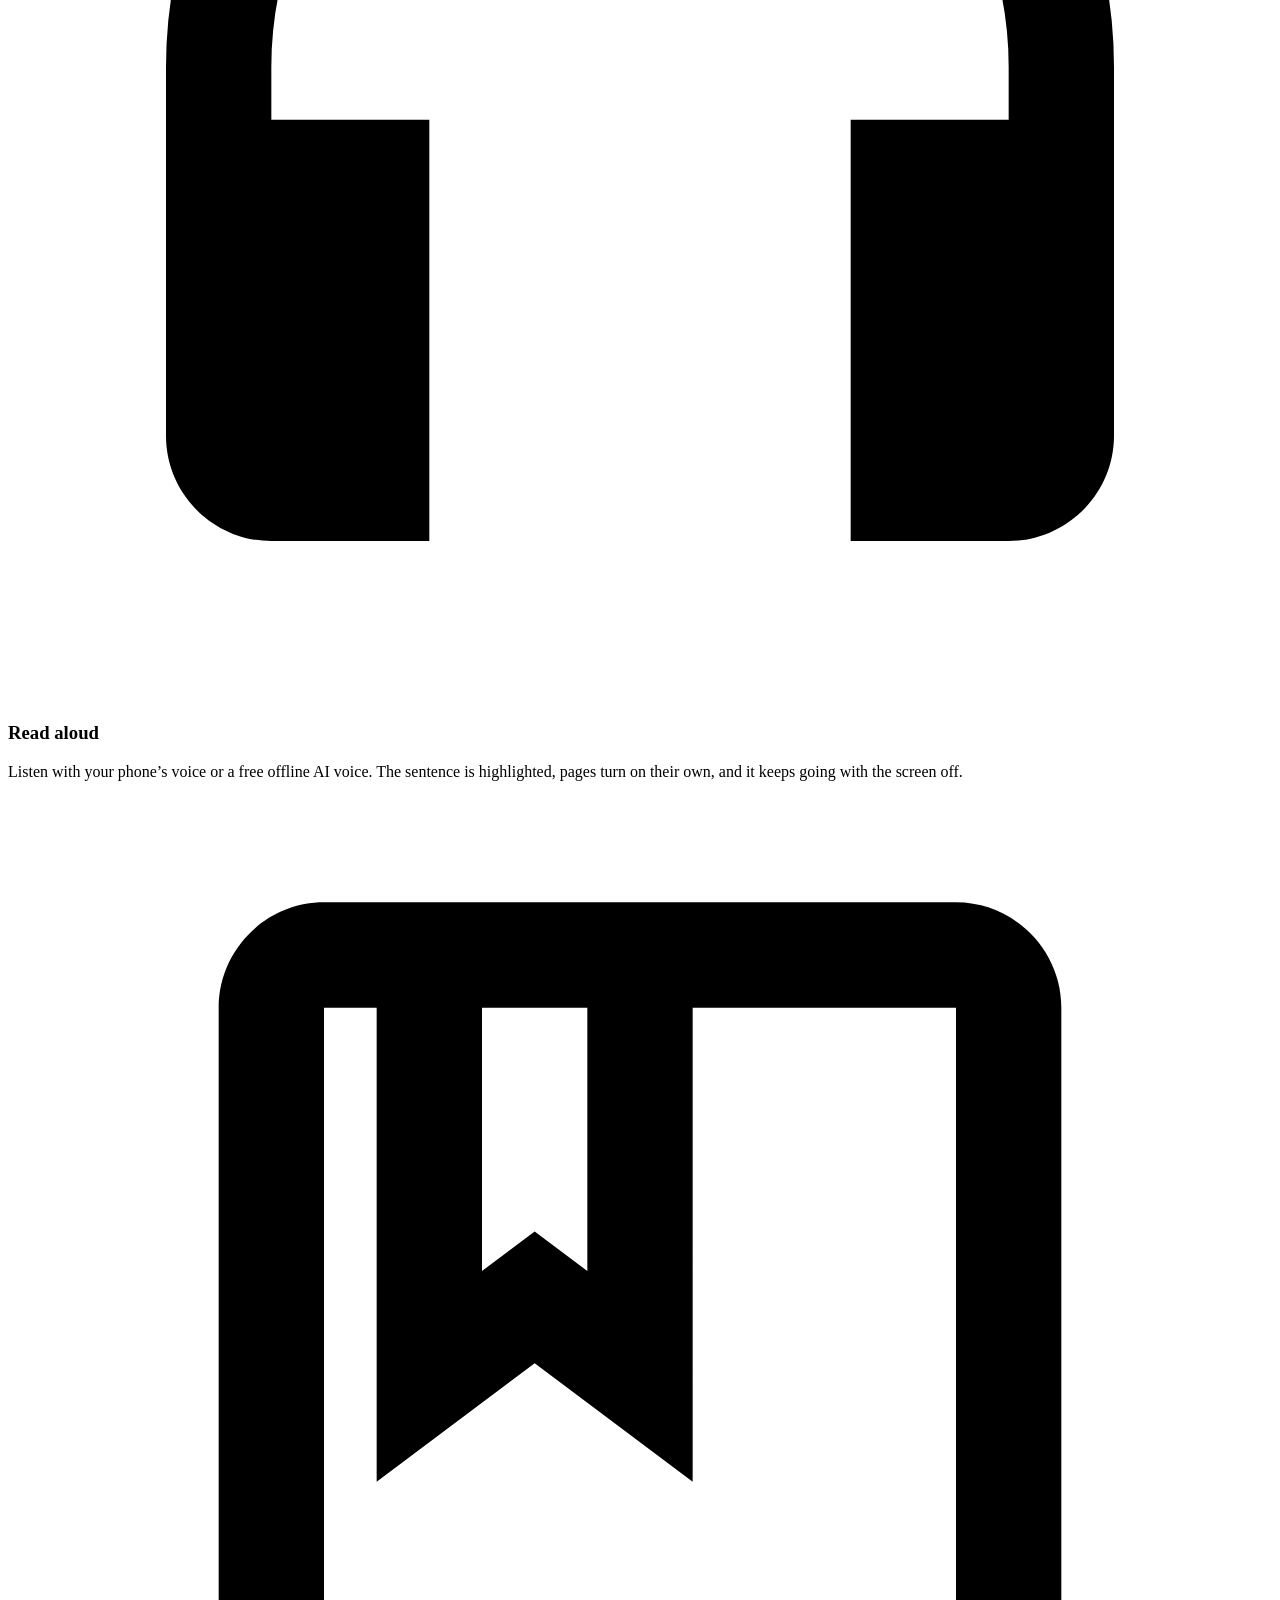
==== commit b2f3e3c3: "Add the November 20 release to the website - What's New: Read Aloud with the phone's voice or the fr" ====
--- a/site/index.html
+++ b/site/index.html
@@ -58,7 +58,7 @@
         "applicationSubCategory": "E-book reader",
         "downloadUrl": "https://github.com/noddle-Cake/Moonleaf/releases/latest/download/chapter-and-verse.apk",
         "installUrl": "https://moonleaf.cjservin.com/download/",
-        "fileSize": "160 MB",
+        "fileSize": "260 MB",
         "isAccessibleForFree": true,
         "offers": { "@type": "Offer", "price": "0", "priceCurrency": "USD" },
         "image": "https://moonleaf.cjservin.com/assets/img/icon-512.png",
@@ -119,7 +119,7 @@
           {
             "@type": "Question",
             "name": "Does Moonleaf work offline?",
-            "acceptedAnswer": { "@type": "Answer", "text": "Reading works offline. An internet connection is needed only to fetch chapters from a website, and for optional dictionary, Wikipedia or translation look-ups, which open in your browser." }
+            "acceptedAnswer": { "@type": "Answer", "text": "Reading works offline, including definitions (from a dictionary built into the app) and reading aloud. An internet connection is needed to fetch chapters from a website, to download the optional natural voice, and for fuller Wiktionary definitions and Wikipedia or translation look-ups." }
           },
           {
             "@type": "Question",
@@ -171,7 +171,7 @@
             </a>
             <a class="btn btn-ghost" href="/download/">How to install</a>
           </div>
-          <p class="meta">Android 7.0 or later · about 160 MB · Royal Road, Scribble Hub, FanFiction.net, AO3 and more · reads any EPUB</p>
+          <p class="meta">Android 7.0 or later · about 260 MB · Royal Road, Scribble Hub, FanFiction.net, AO3 and more · reads any EPUB</p>
         </div>
         <div class="hero-phones" aria-hidden="true">
           <div class="phone back"><img src="/assets/screens/reader-dusk.webp" alt="" width="780" height="1688" fetchpriority="high"></div>
@@ -261,6 +261,21 @@
             <h3>Reading statistics</h3>
             <p>Time read, words per minute, a 14-day history, and time-left estimates based on your own pace.</p>
           </div>
+          <div class="feature">
+            <div class="icon"><svg viewBox="0 0 24 24" aria-hidden="true"><path fill="currentColor" d="M12 3a9 9 0 0 0-9 9v7c0 1.1.9 2 2 2h3v-8H5v-1a7 7 0 0 1 14 0v1h-3v8h3c1.1 0 2-.9 2-2v-7a9 9 0 0 0-9-9z"/></svg></div>
+            <h3>Read aloud</h3>
+            <p>Listen with your phone’s voice or a free offline AI voice. The sentence is highlighted, pages turn on their own, and it keeps going with the screen off.</p>
+          </div>
+          <div class="feature">
+            <div class="icon"><svg viewBox="0 0 24 24" aria-hidden="true"><path fill="currentColor" d="M18 2H6c-1.1 0-2 .9-2 2v16c0 1.1.9 2 2 2h12c1.1 0 2-.9 2-2V4c0-1.1-.9-2-2-2zM9 4h2v5l-1-.75L9 9V4zm9 16H6V4h1v9l3-2.25L13 13V4h5v16z"/></svg></div>
+            <h3>Hold to define</h3>
+            <p>Hold any word to see what it means, from Wiktionary or a dictionary built into the app, and hear it read aloud.</p>
+          </div>
+          <div class="feature">
+            <div class="icon"><svg viewBox="0 0 24 24" aria-hidden="true"><path fill="currentColor" d="M3 9v6h4l5 5V4L7 9H3zm13.5 3A4.5 4.5 0 0 0 14 7.97v8.05c1.48-.73 2.5-2.25 2.5-4.02zM14 3.23v2.06c2.89.86 5 3.54 5 6.71s-2.11 5.85-5 6.71v2.06c4.01-.91 7-4.49 7-8.77s-2.99-7.86-7-8.77z"/></svg></div>
+            <h3>Turn pages with buttons</h3>
+            <p>Use the volume buttons, a page-turner remote, a keyboard or headset media keys, in whichever direction you like.</p>
+          </div>
         </div>
       </div>
     </section>
@@ -288,13 +303,14 @@
         <header class="section-head">
           <p class="eyebrow" style="color:var(--lav)">Private by design</p>
           <h2 id="privacy-heading">Your library stays on your phone.</h2>
-          <p>Moonleaf has no accounts and no cloud. The app talks only to the novel sites you choose.</p>
+          <p>Moonleaf has no accounts and no cloud. The app talks only to the novel sites you choose, and to Wiktionary when you look up a word.</p>
         </header>
         <ul class="checks">
           <li>No sign-up, no ads, no analytics or tracking.</li>
           <li>Books, progress, highlights and statistics are stored on the device.</li>
           <li>Chapters are fetched directly from the source website.</li>
-          <li>Look-ups open in your own browser, only when you ask.</li>
+          <li>Read Aloud and the natural voice run on your phone; nothing you read is uploaded.</li>
+          <li>Look-ups happen only when you ask.</li>
         </ul>
         <p style="margin-top:28px"><a href="/privacy/">Read the privacy policy</a></p>
       </div>
@@ -333,7 +349,7 @@
           </details>
           <details>
             <summary>Does Moonleaf work offline?</summary>
-            <div><p>Reading works offline. An internet connection is needed only to fetch chapters from a website, and for optional dictionary, Wikipedia or translation look-ups, which open in your browser.</p></div>
+            <div><p>Reading works offline, including definitions (from a dictionary built into the app) and reading aloud. An internet connection is needed to fetch chapters from a website, to download the optional natural voice, and for fuller Wiktionary definitions and Wikipedia or translation look-ups.</p></div>
           </details>
           <details>
             <summary>Is Moonleaf related to KOReader or Mihon?</summary>
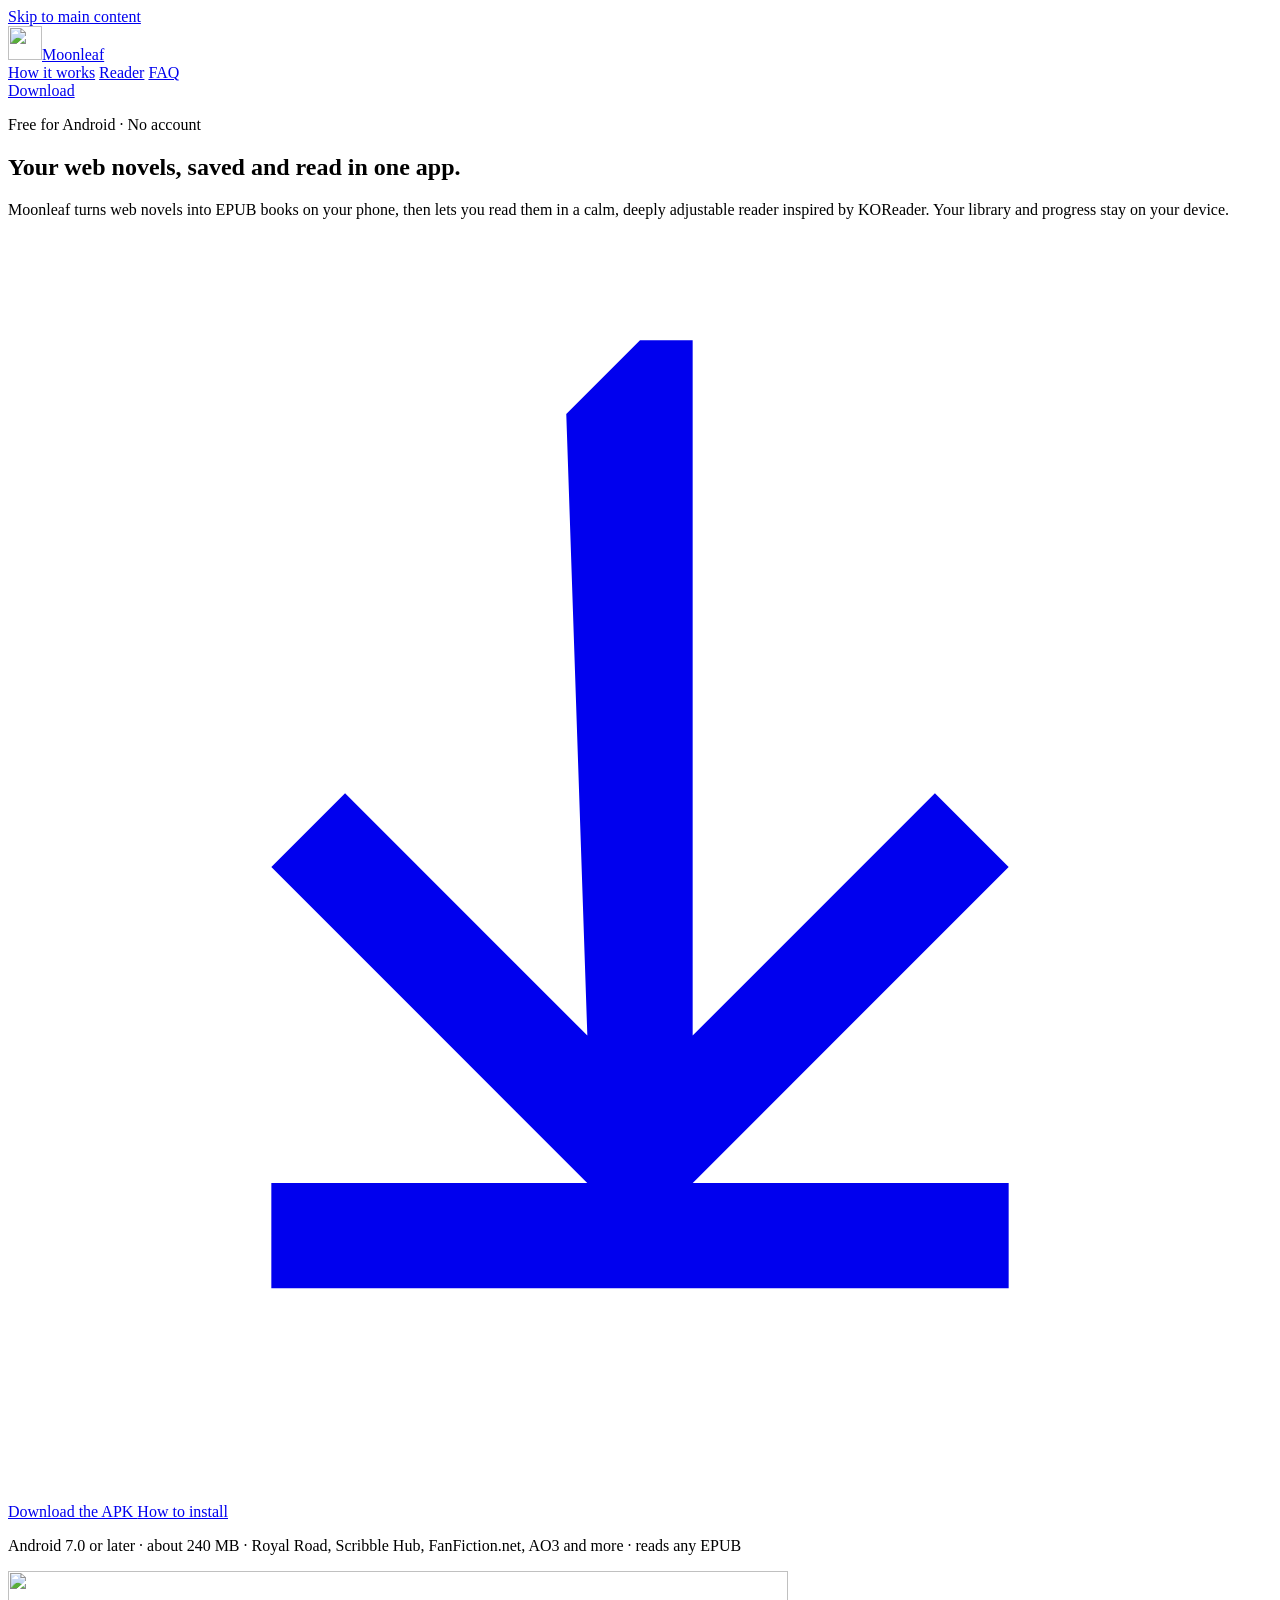
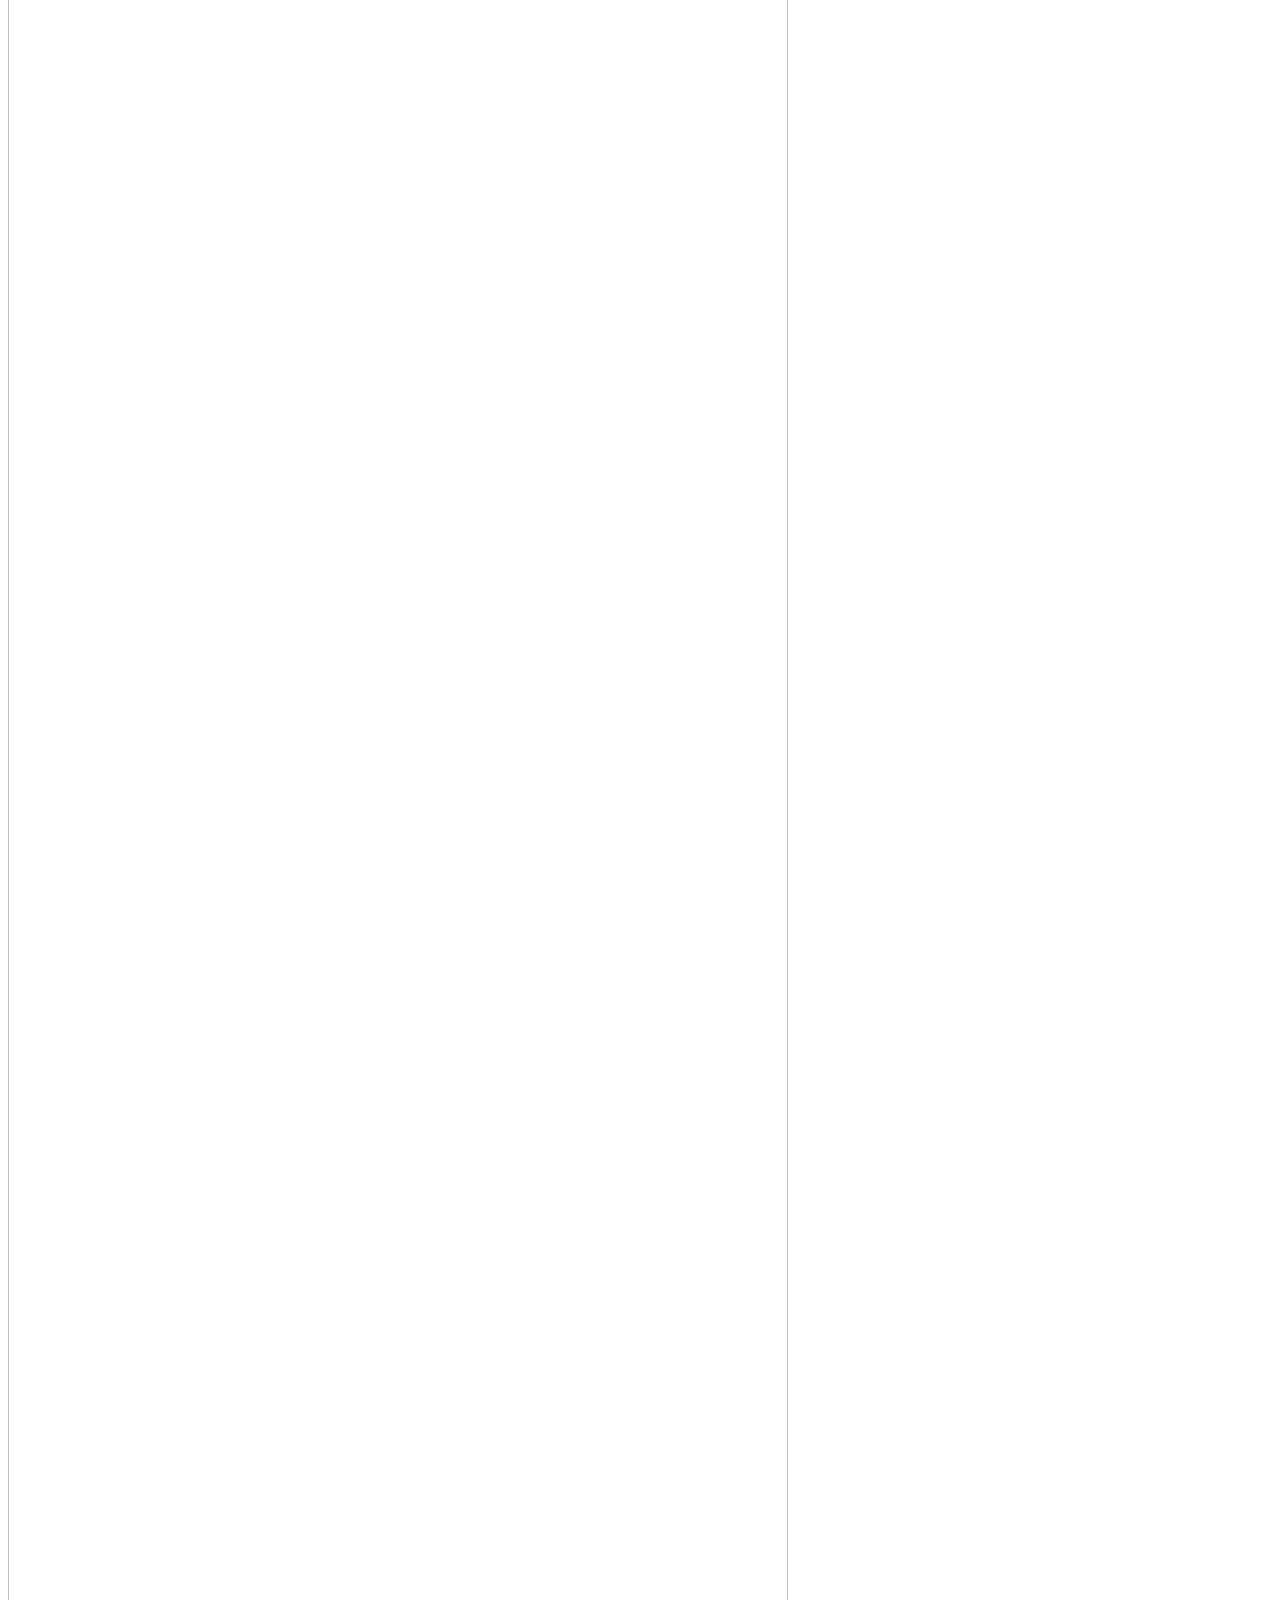
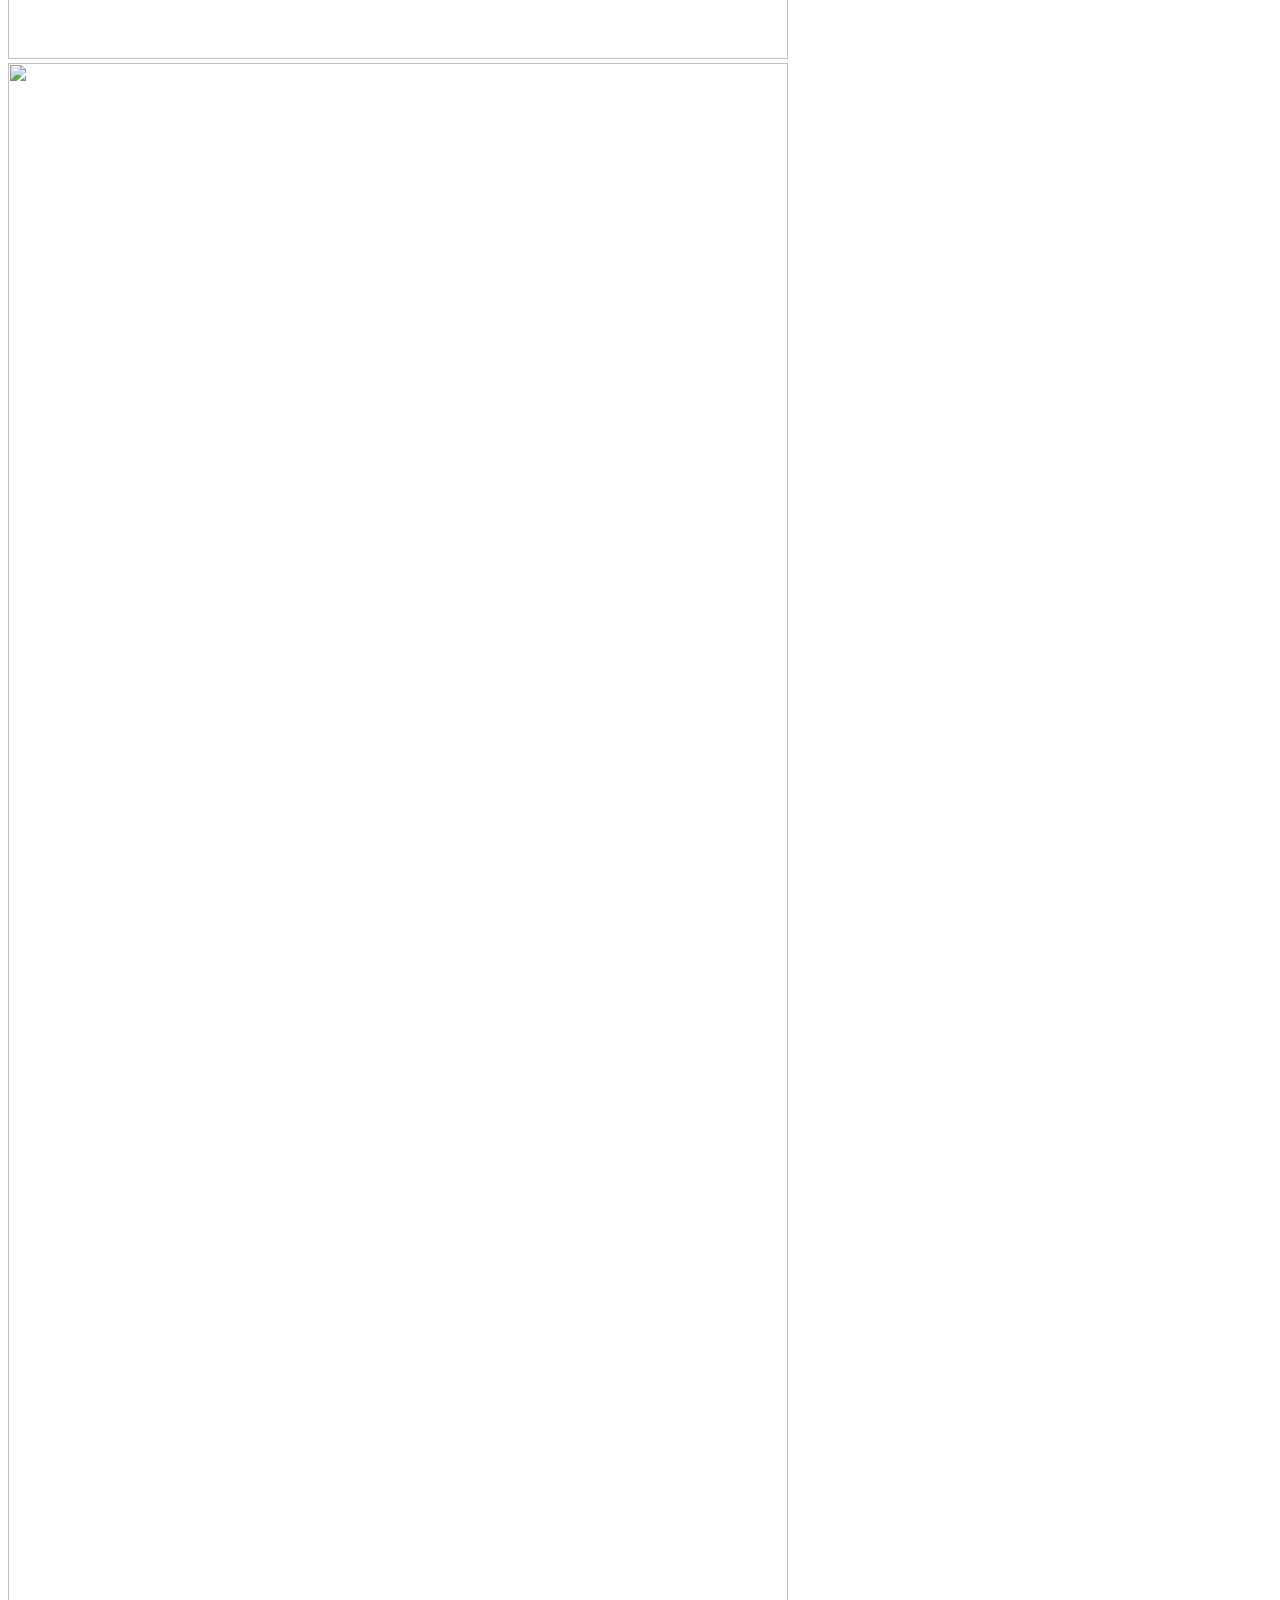
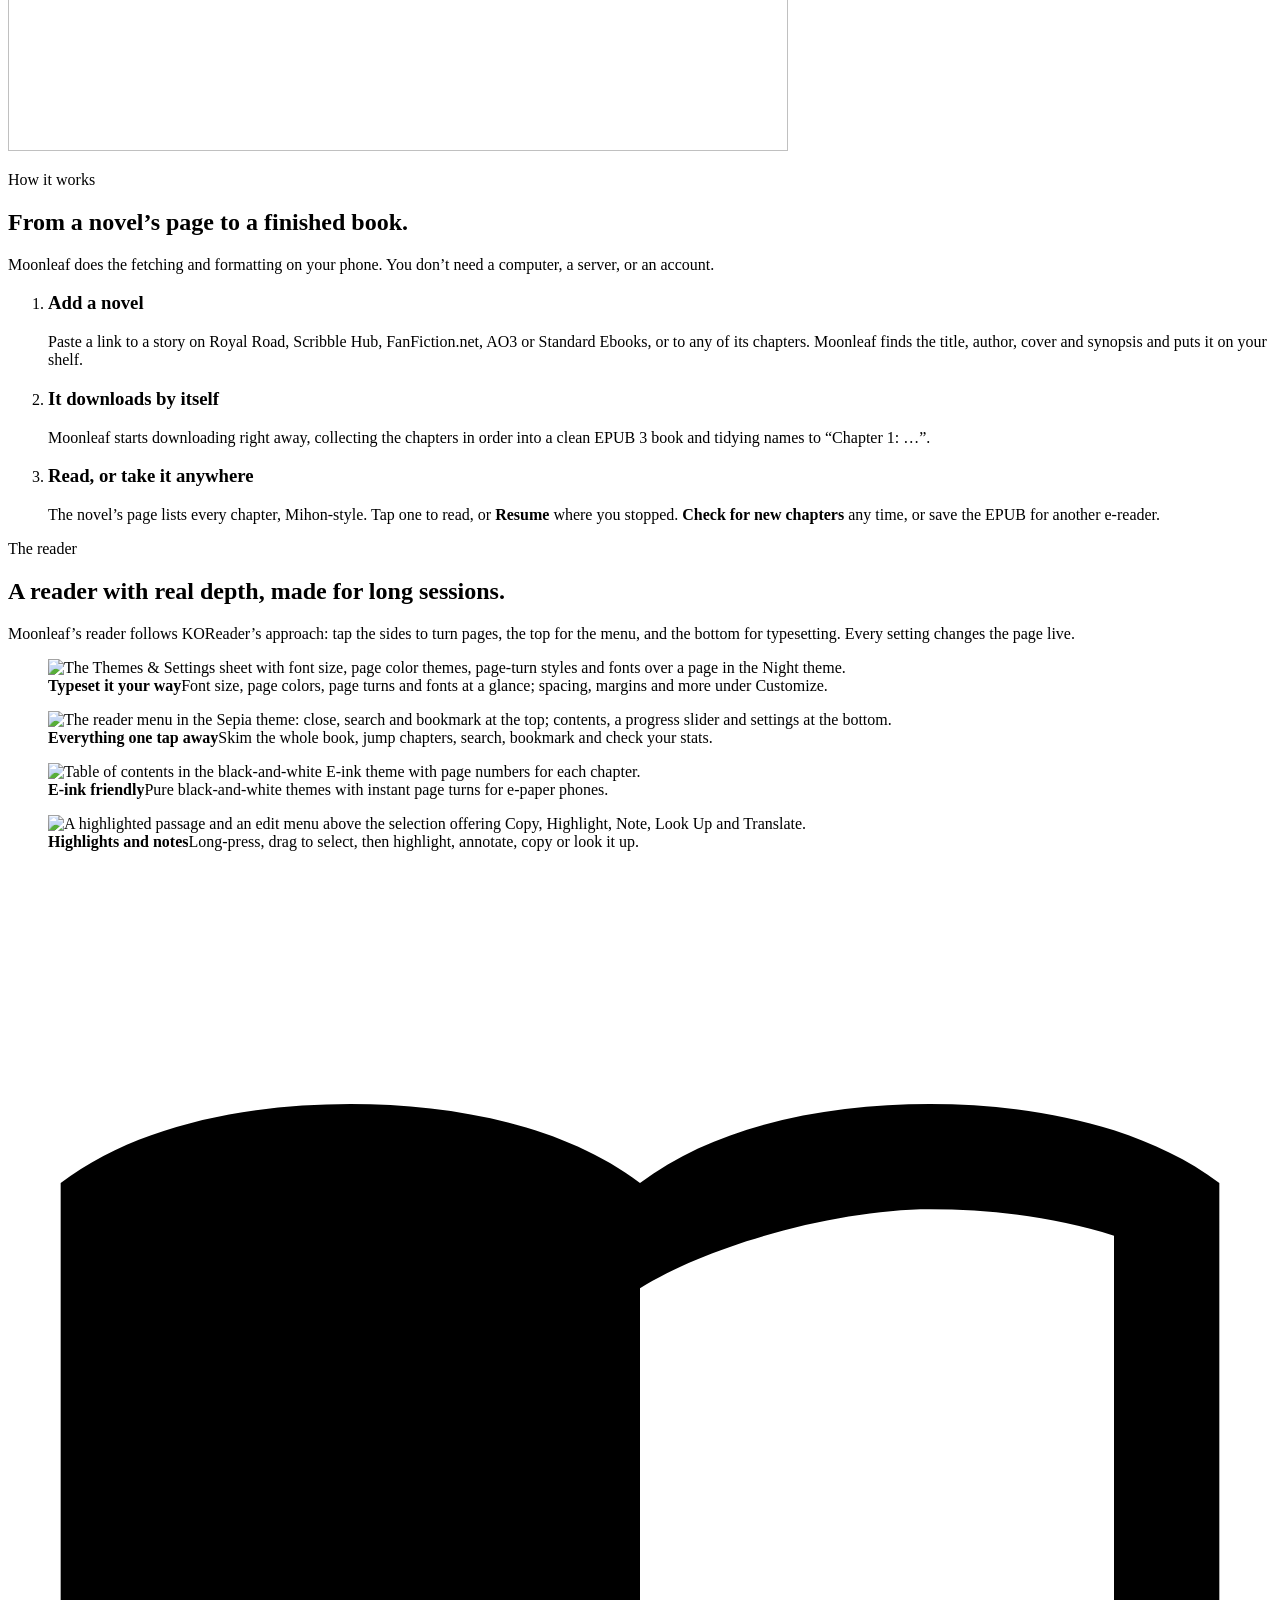
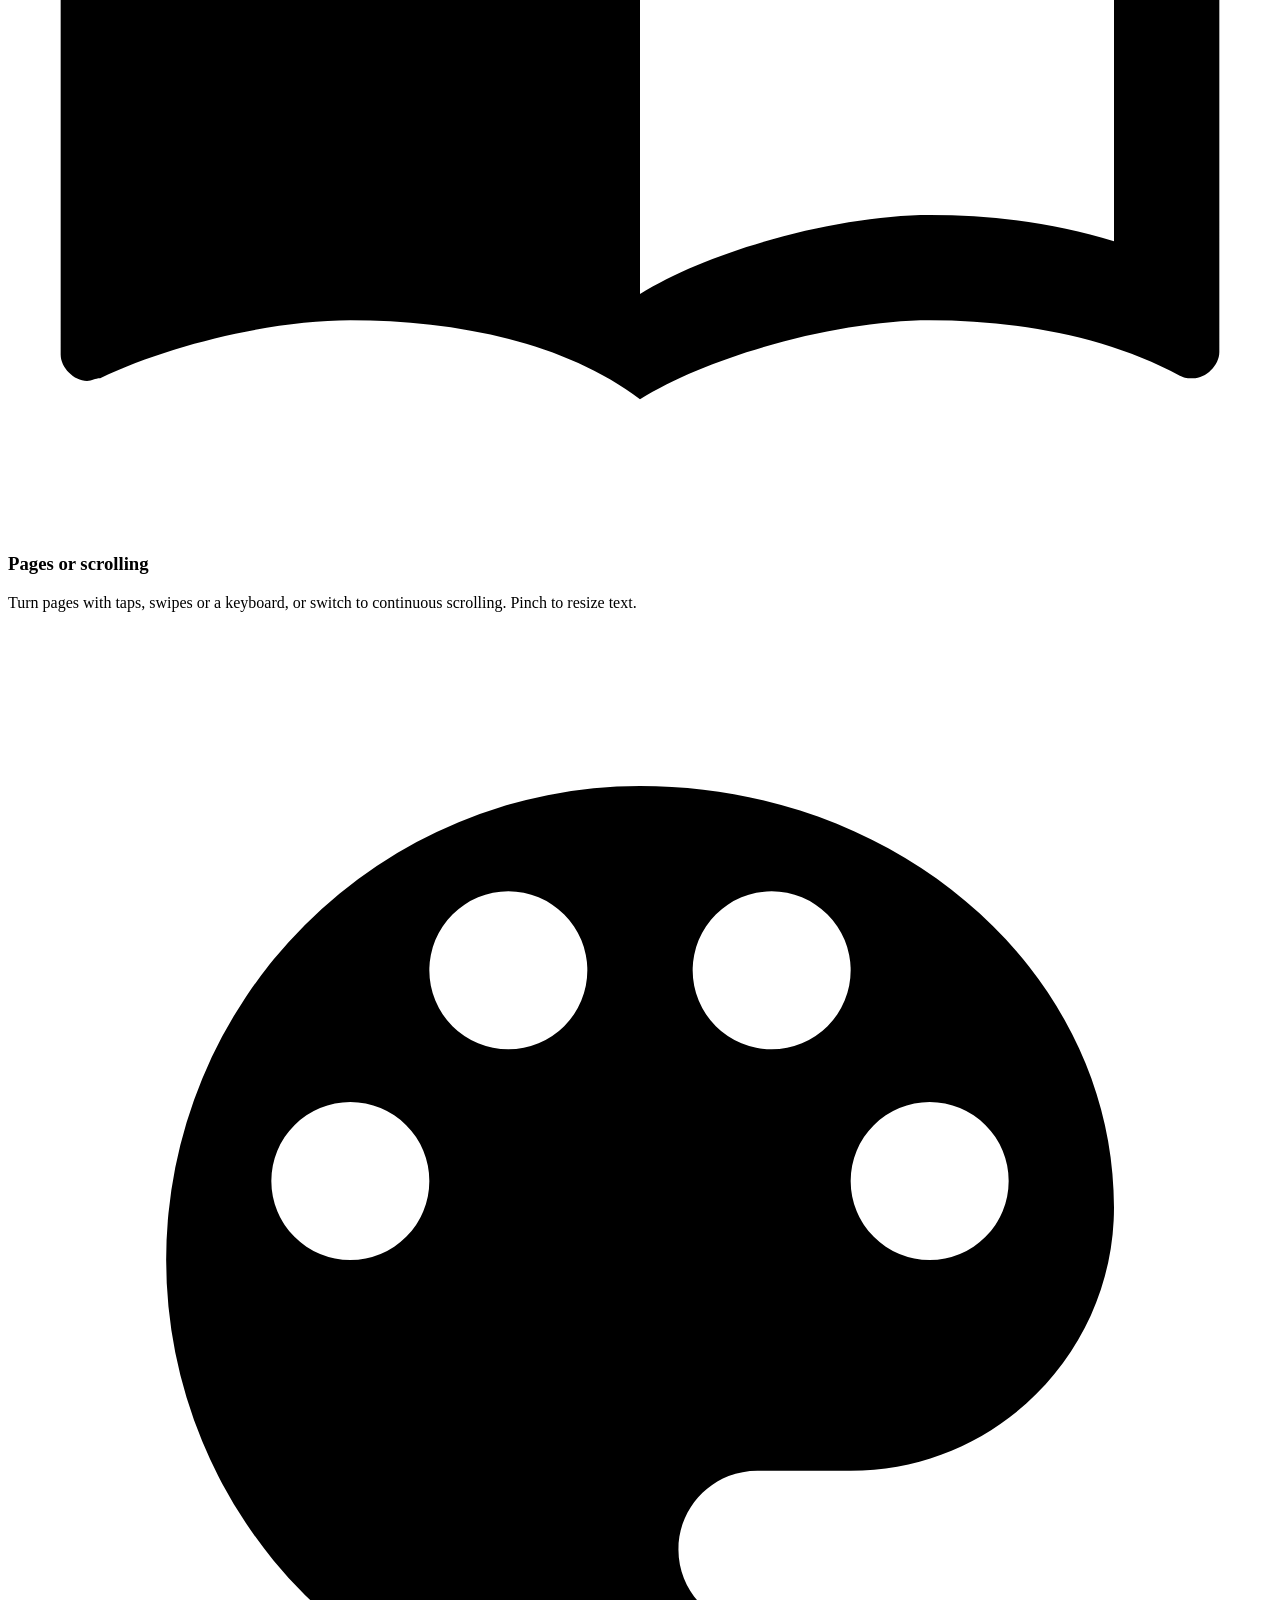
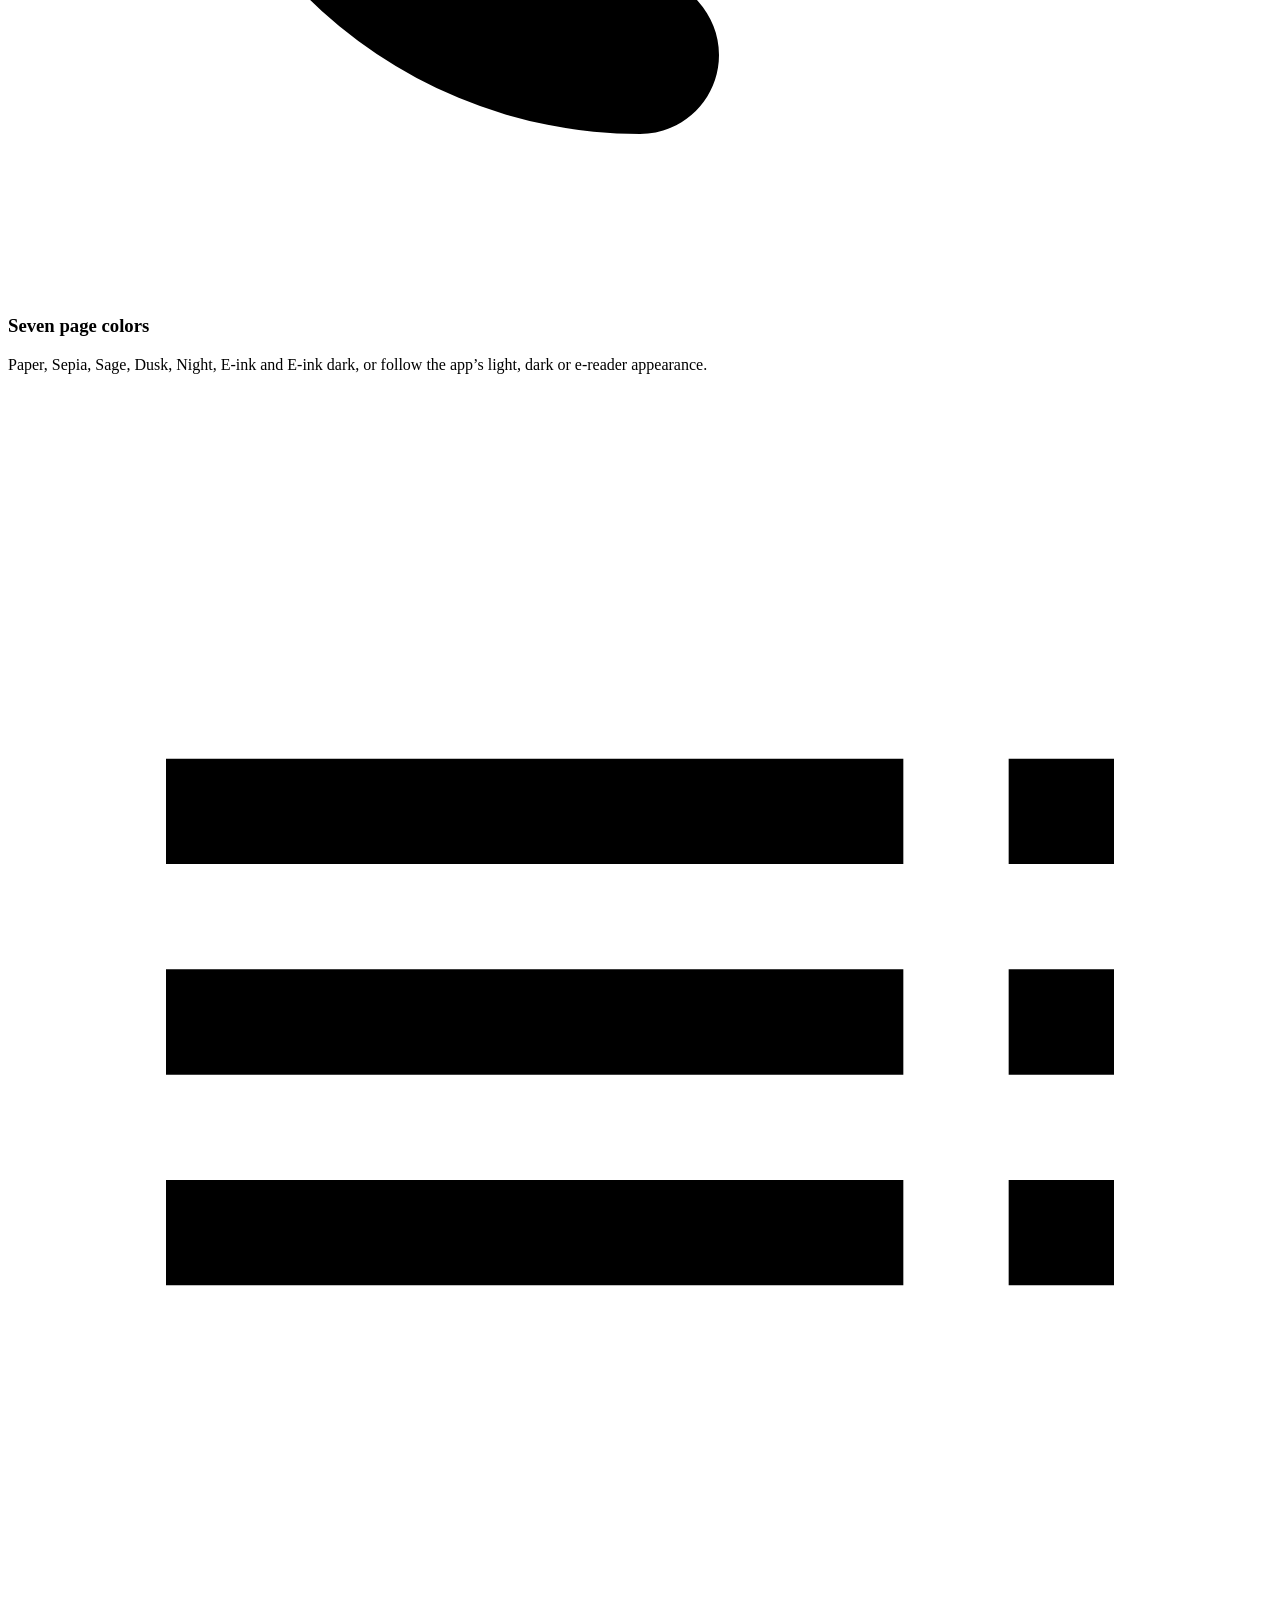
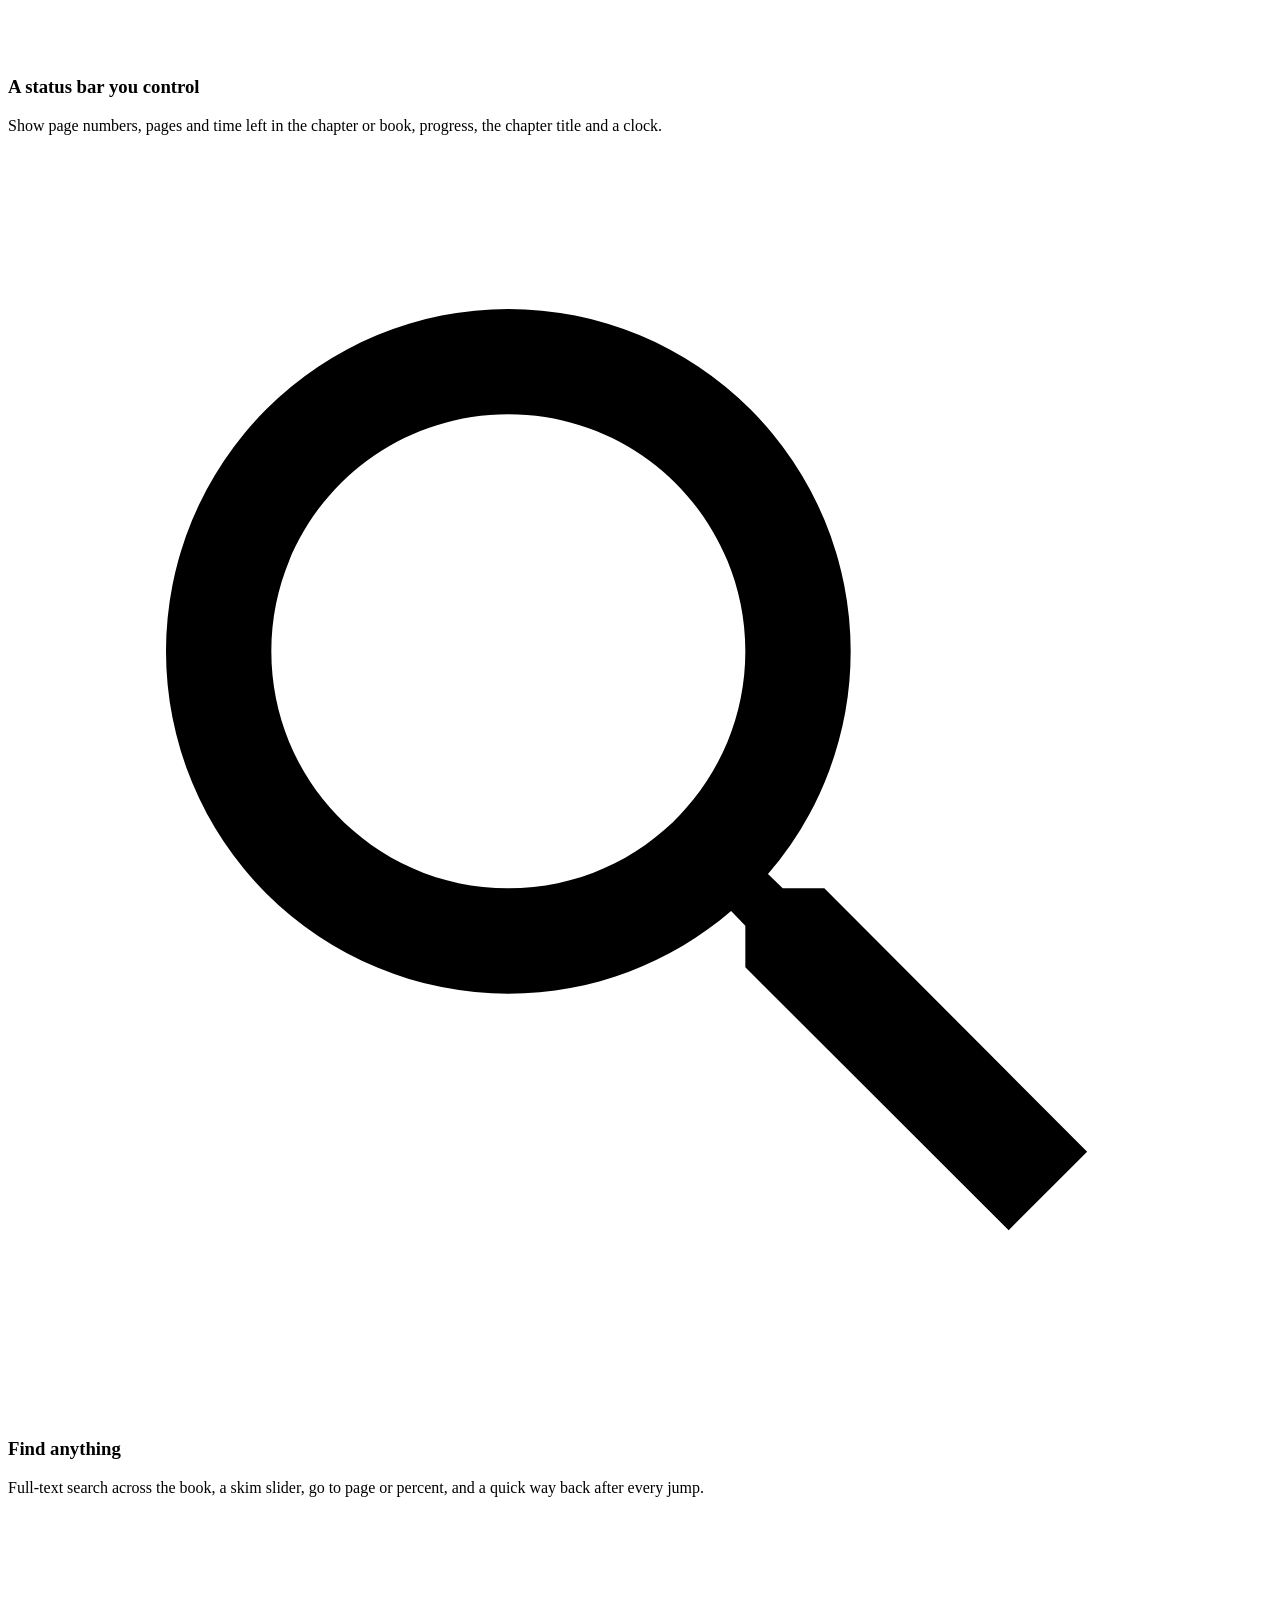
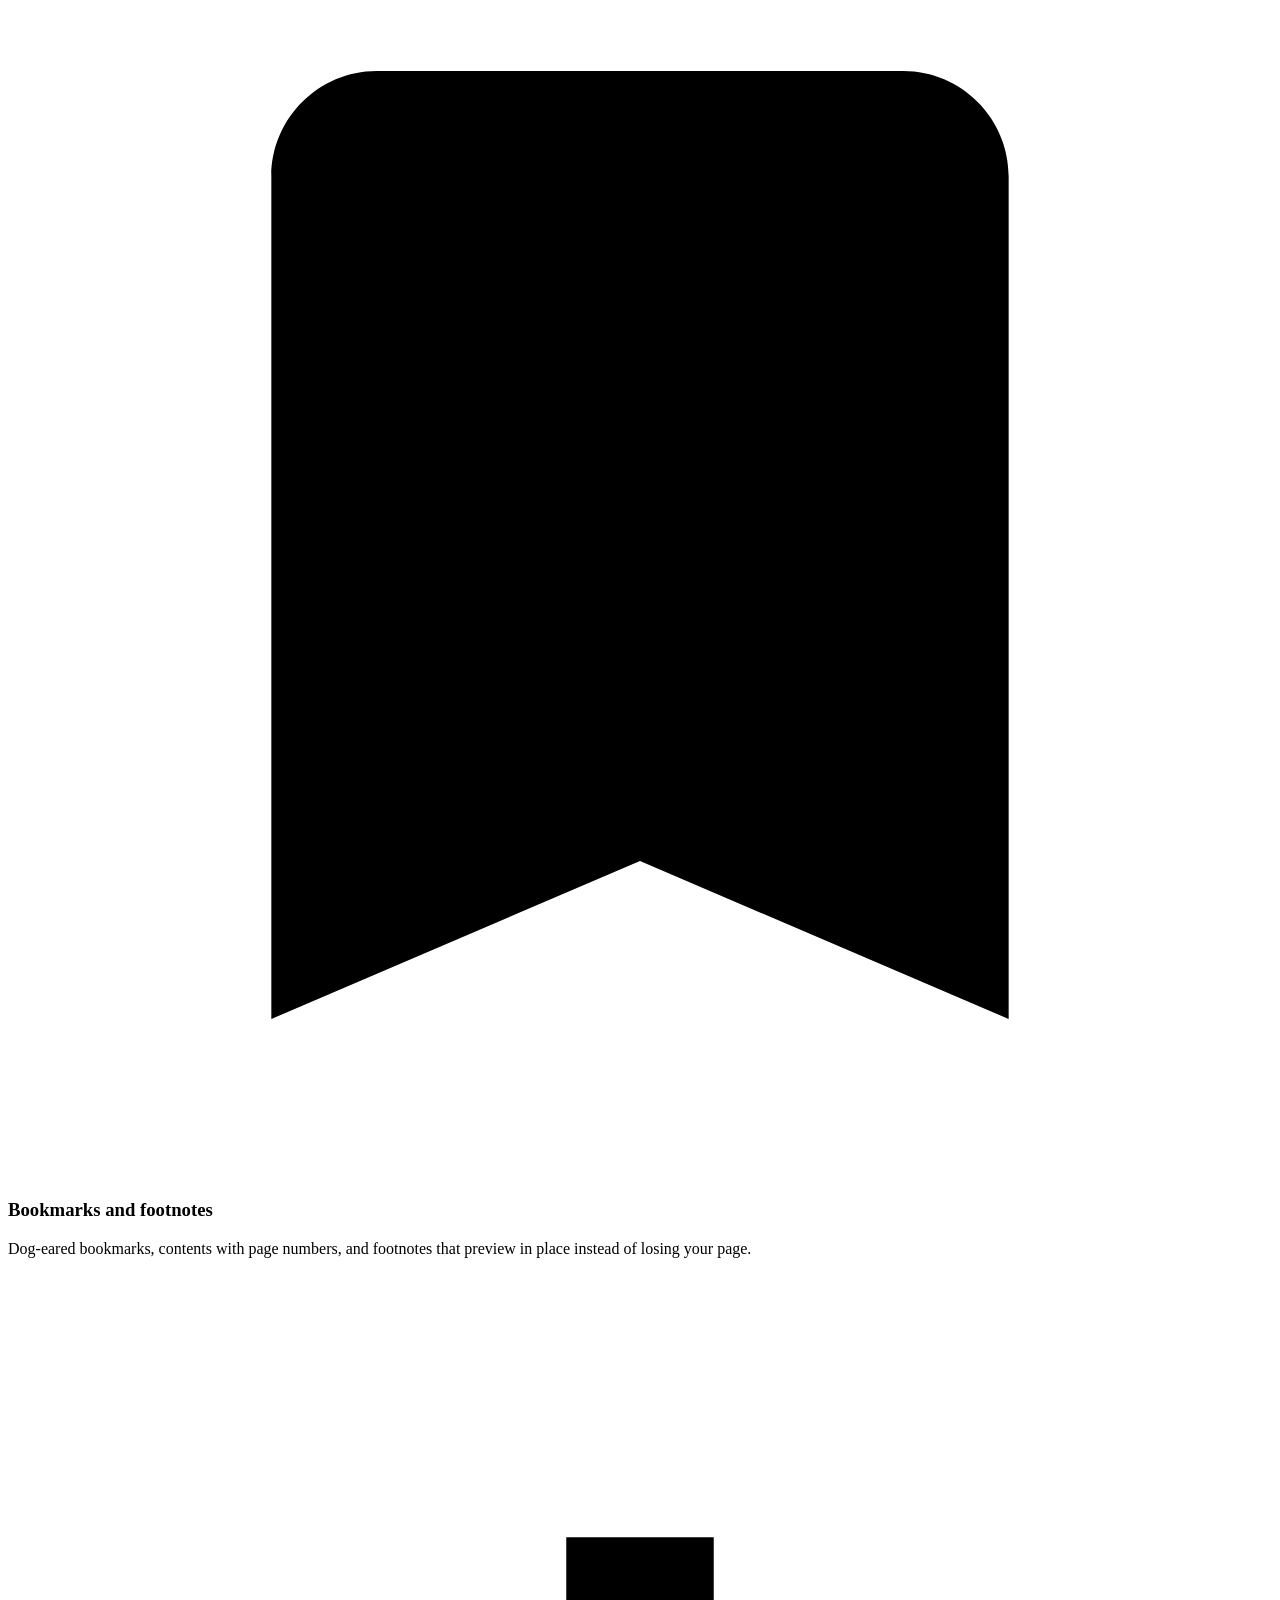
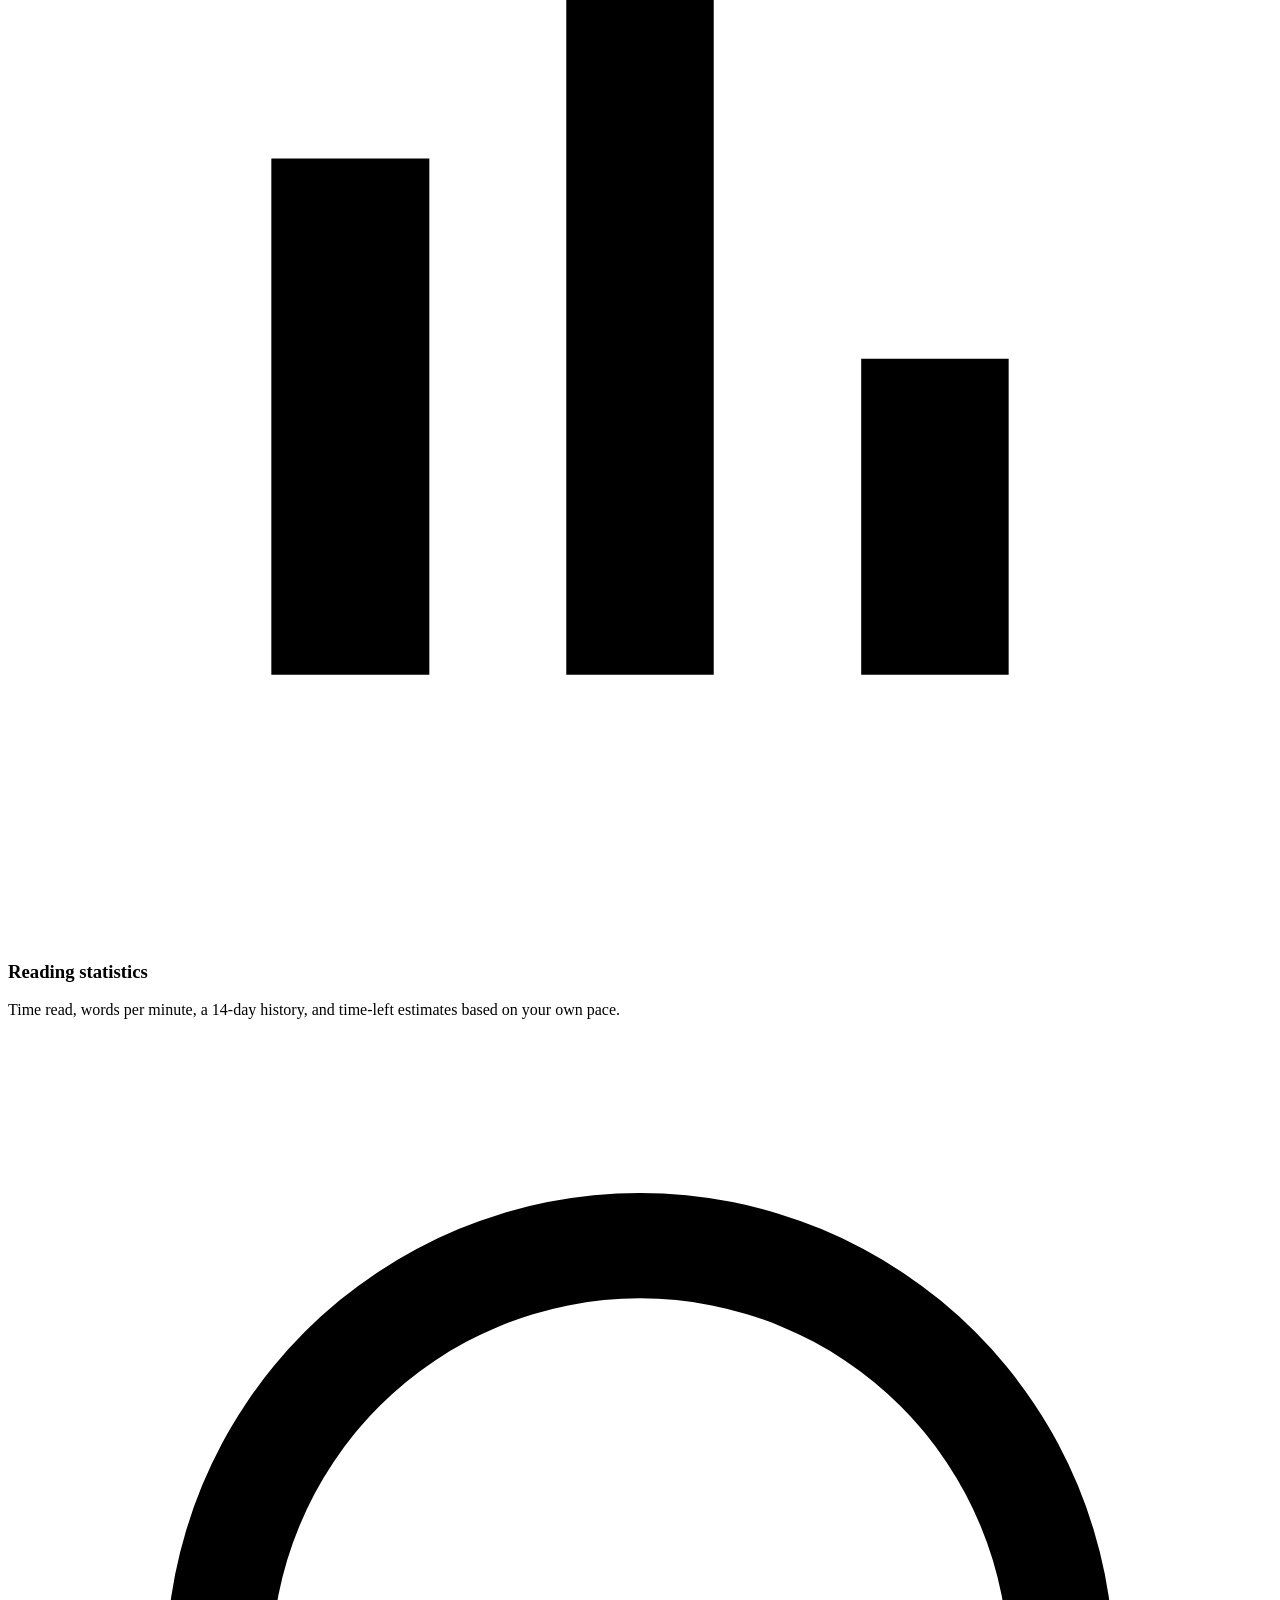
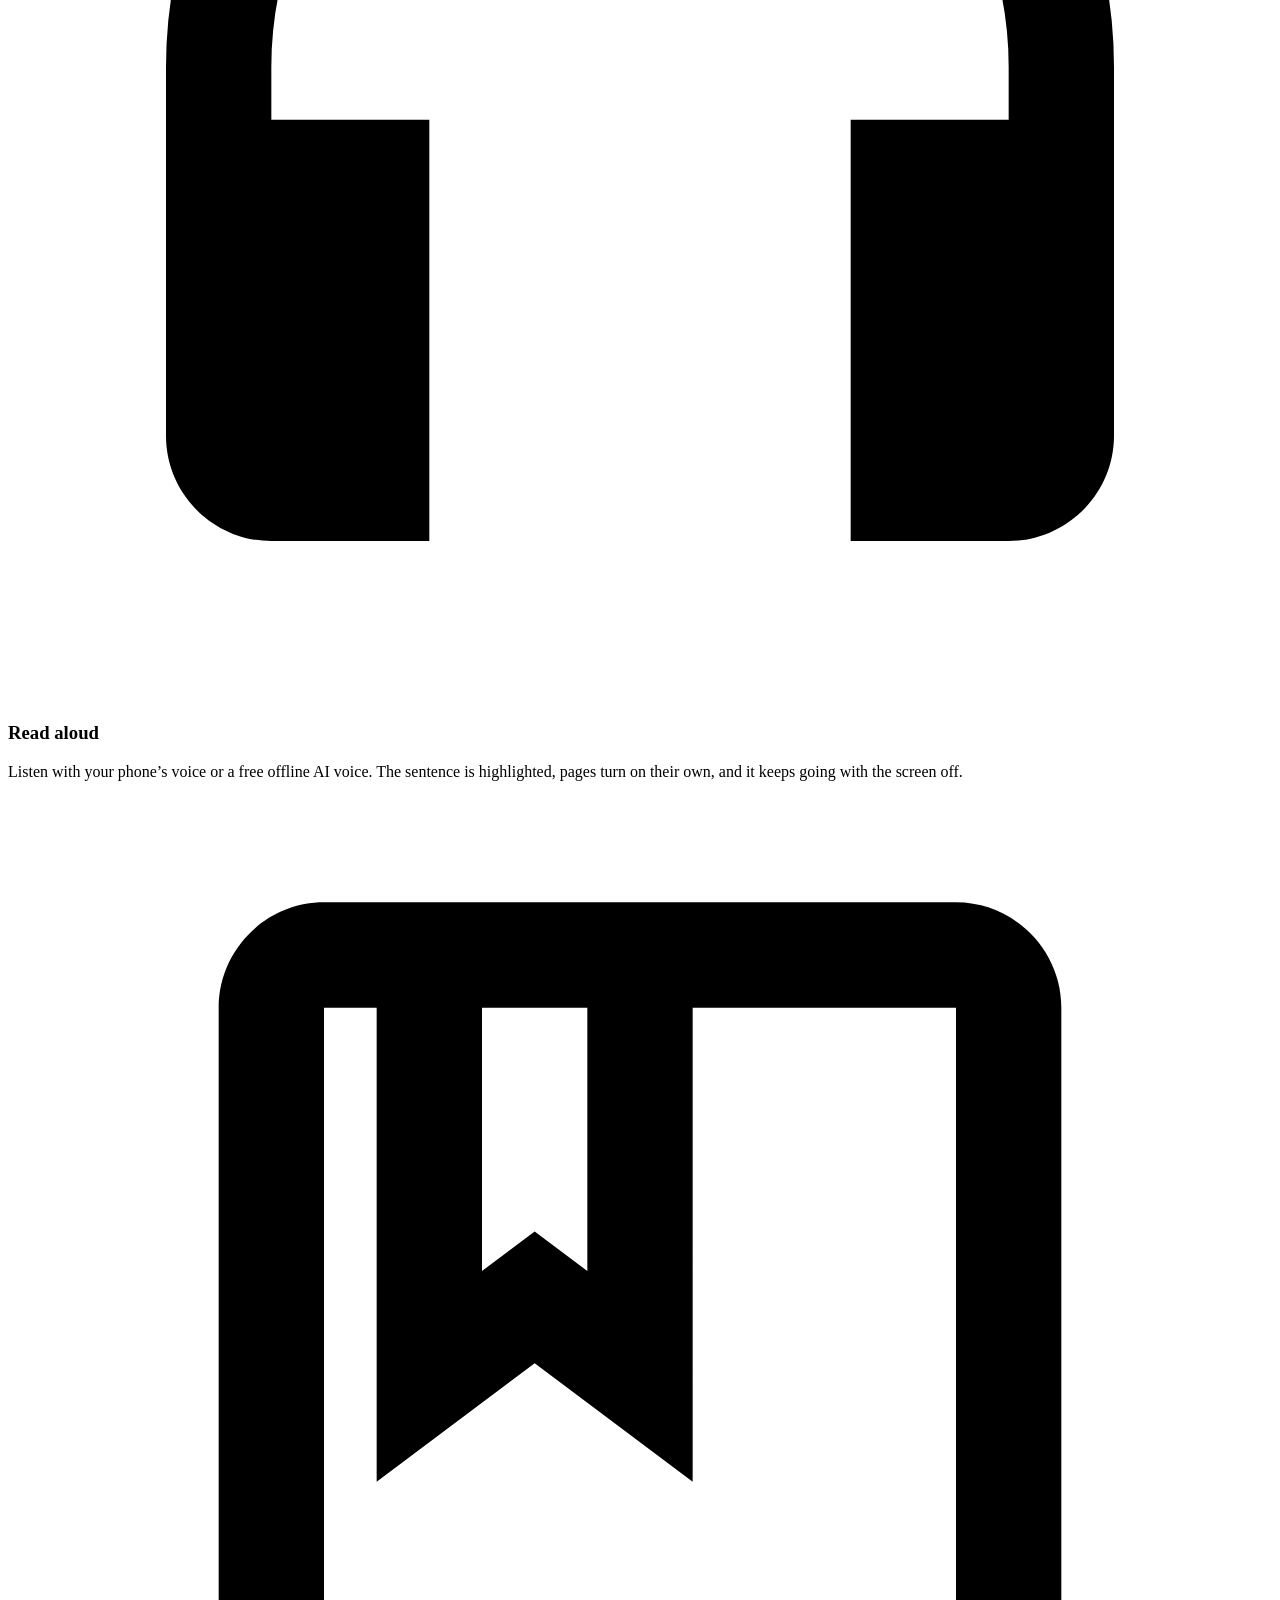
==== commit 71281ec8: "Website: the APK is about 240 MB Build 46 came out at 236 MB.  Co-Authored-By: Claude Opus 5.5 <nore" ====
--- a/site/index.html
+++ b/site/index.html
@@ -58,7 +58,7 @@
         "applicationSubCategory": "E-book reader",
         "downloadUrl": "https://github.com/noddle-Cake/Moonleaf/releases/latest/download/chapter-and-verse.apk",
         "installUrl": "https://moonleaf.cjservin.com/download/",
-        "fileSize": "260 MB",
+        "fileSize": "240 MB",
         "isAccessibleForFree": true,
         "offers": { "@type": "Offer", "price": "0", "priceCurrency": "USD" },
         "image": "https://moonleaf.cjservin.com/assets/img/icon-512.png",
@@ -171,7 +171,7 @@
             </a>
             <a class="btn btn-ghost" href="/download/">How to install</a>
           </div>
-          <p class="meta">Android 7.0 or later · about 260 MB · Royal Road, Scribble Hub, FanFiction.net, AO3 and more · reads any EPUB</p>
+          <p class="meta">Android 7.0 or later · about 240 MB · Royal Road, Scribble Hub, FanFiction.net, AO3 and more · reads any EPUB</p>
         </div>
         <div class="hero-phones" aria-hidden="true">
           <div class="phone back"><img src="/assets/screens/reader-dusk.webp" alt="" width="780" height="1688" fetchpriority="high"></div>
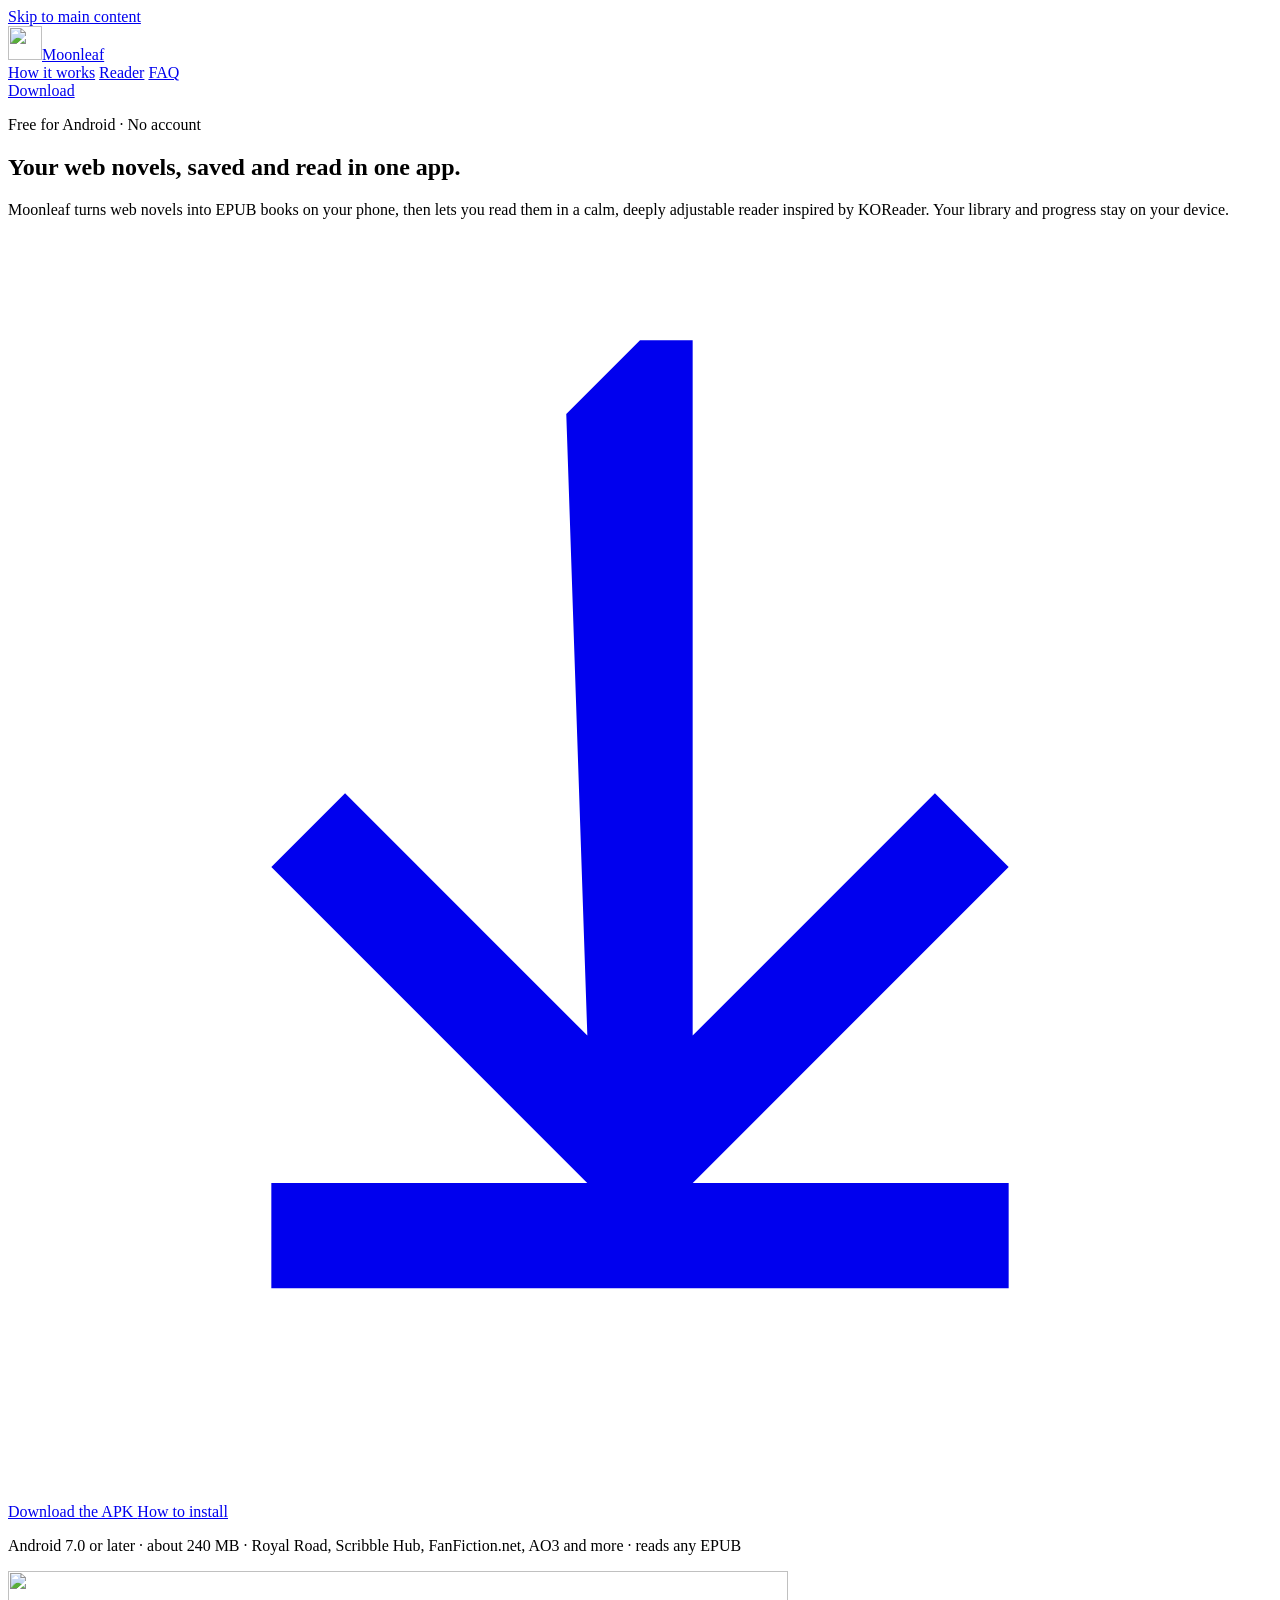
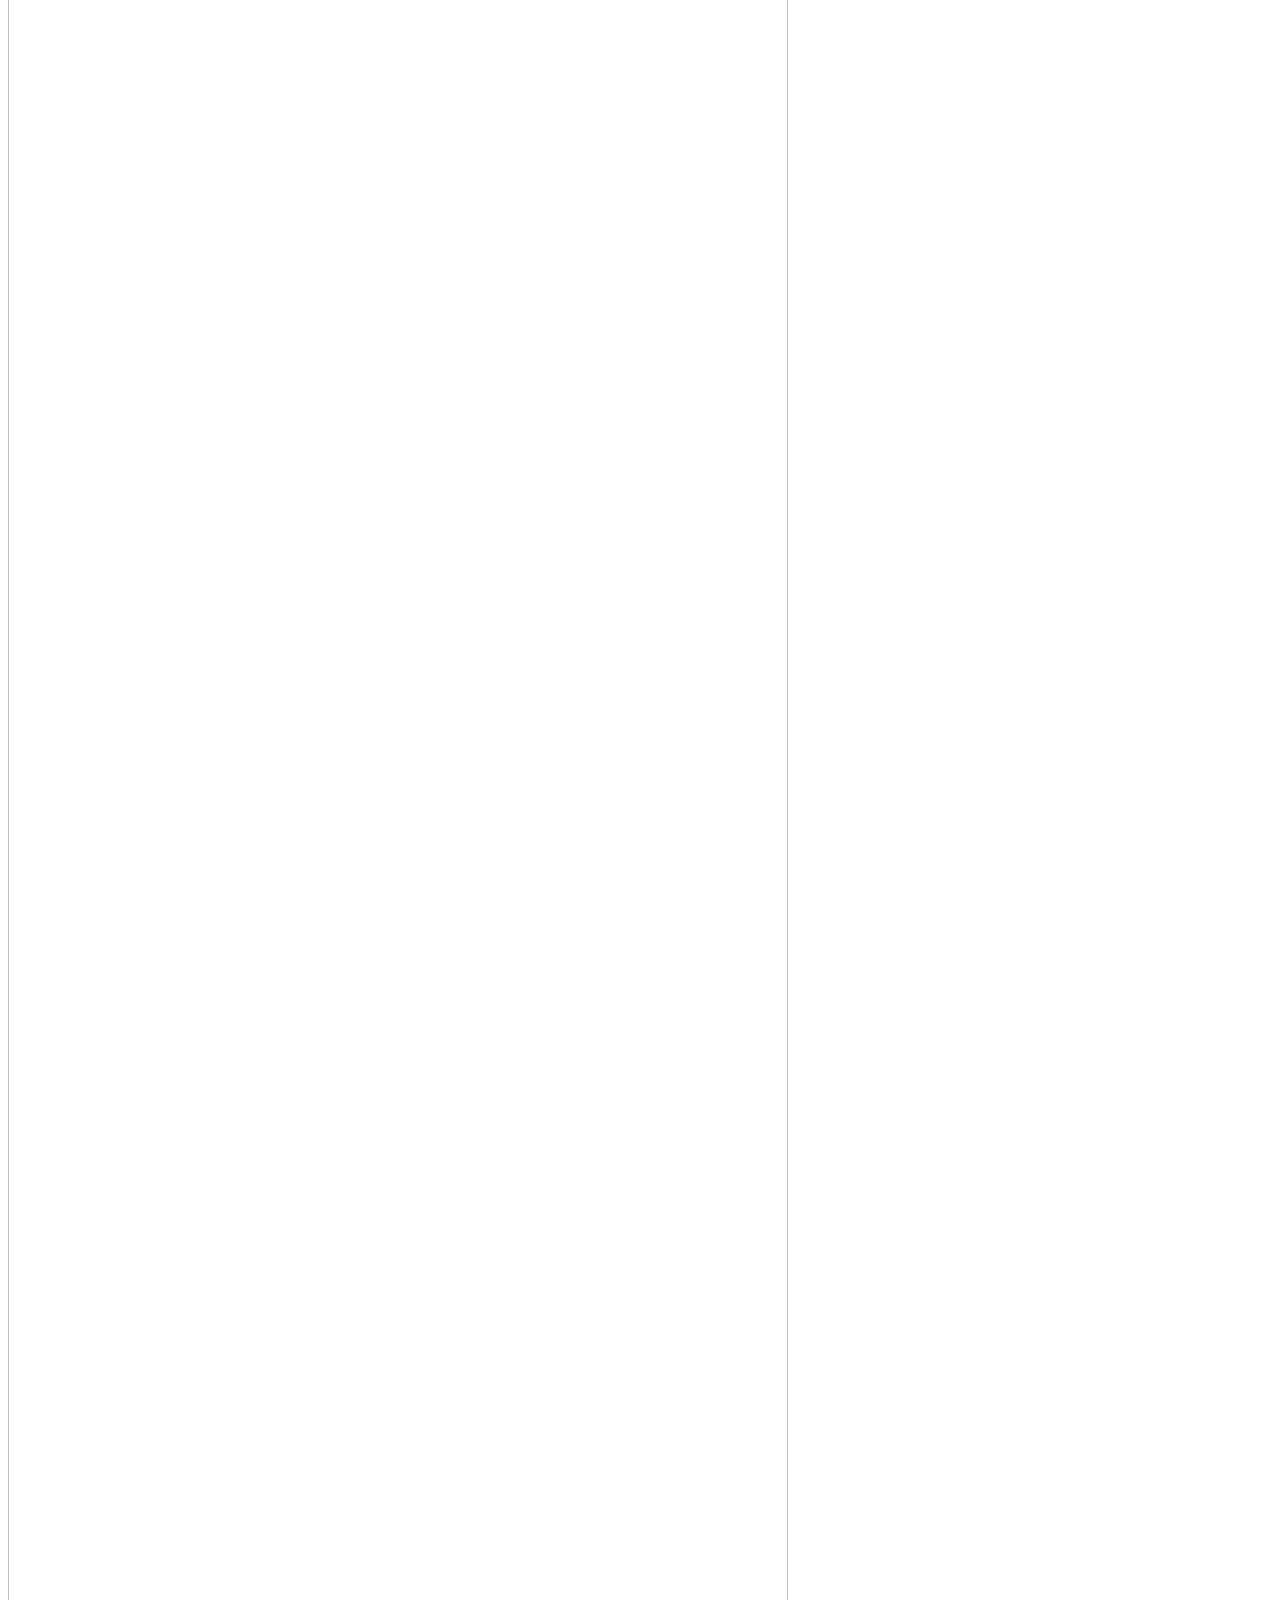
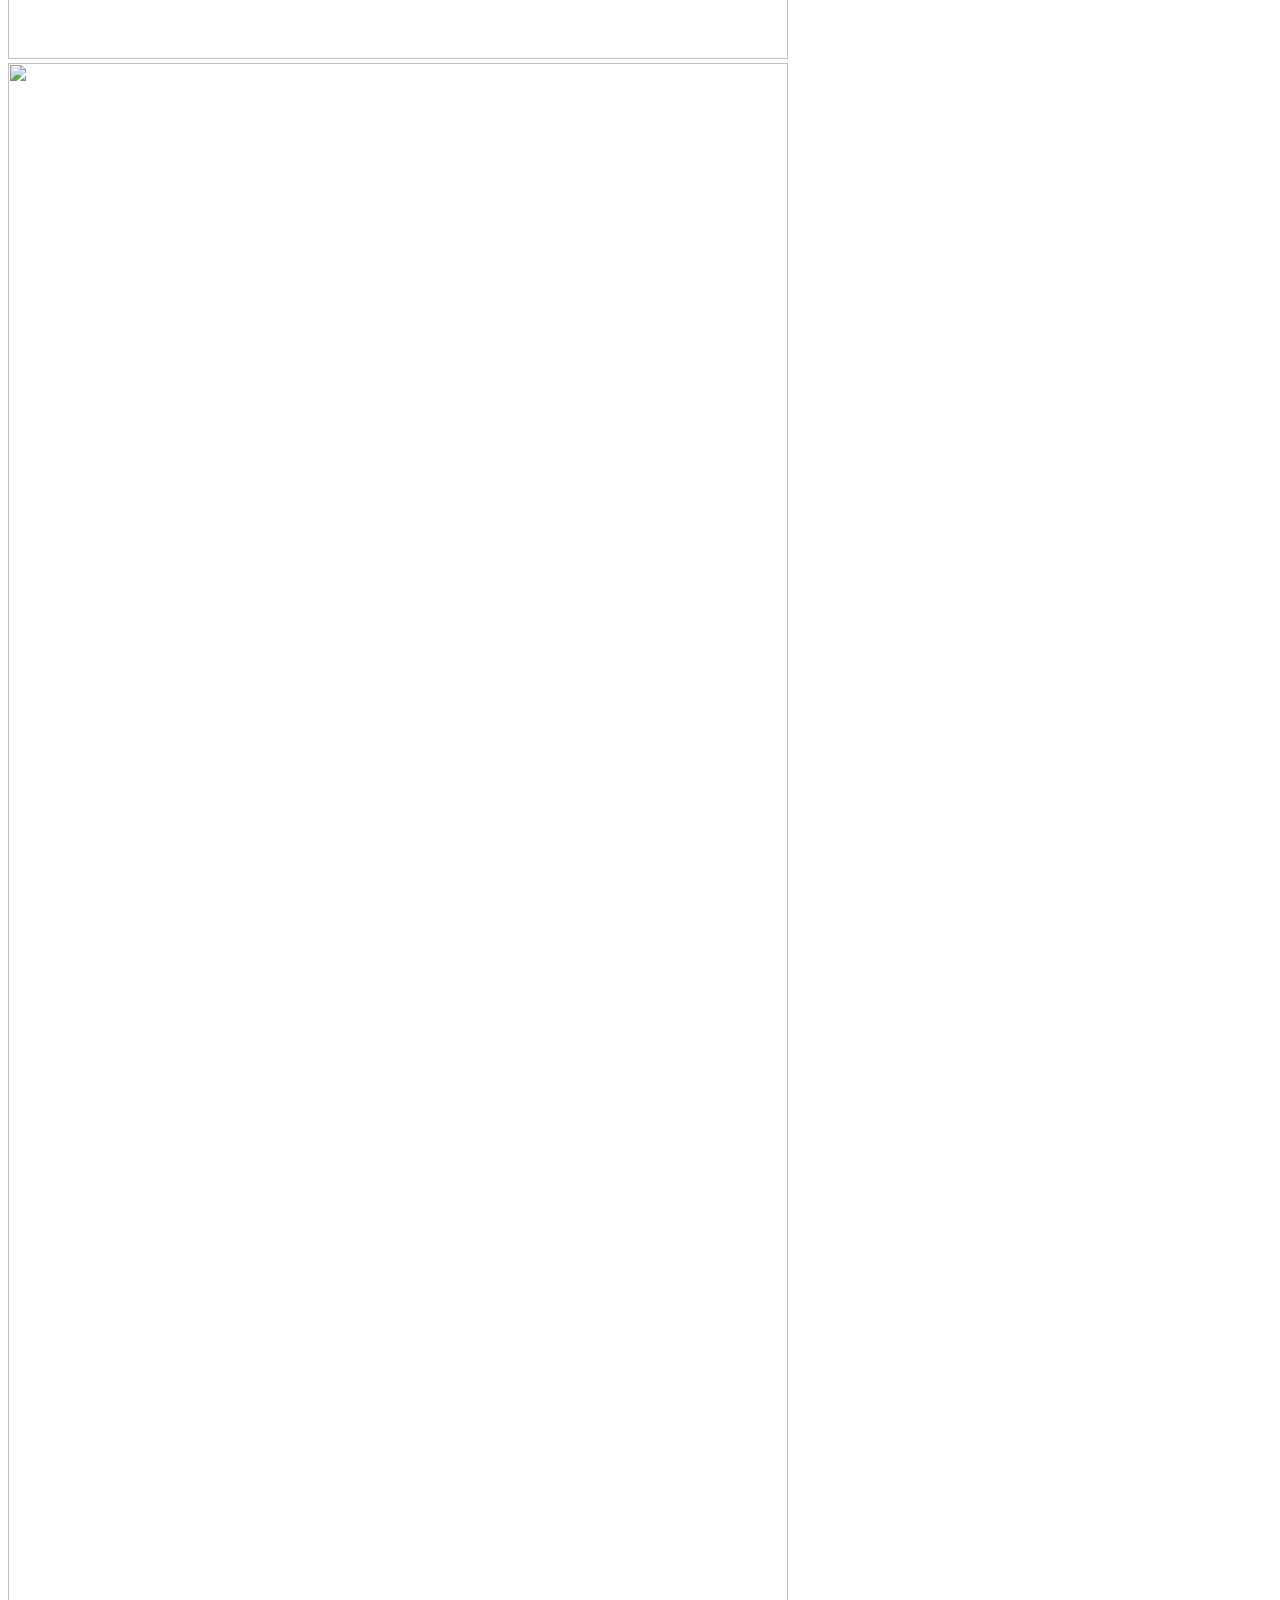
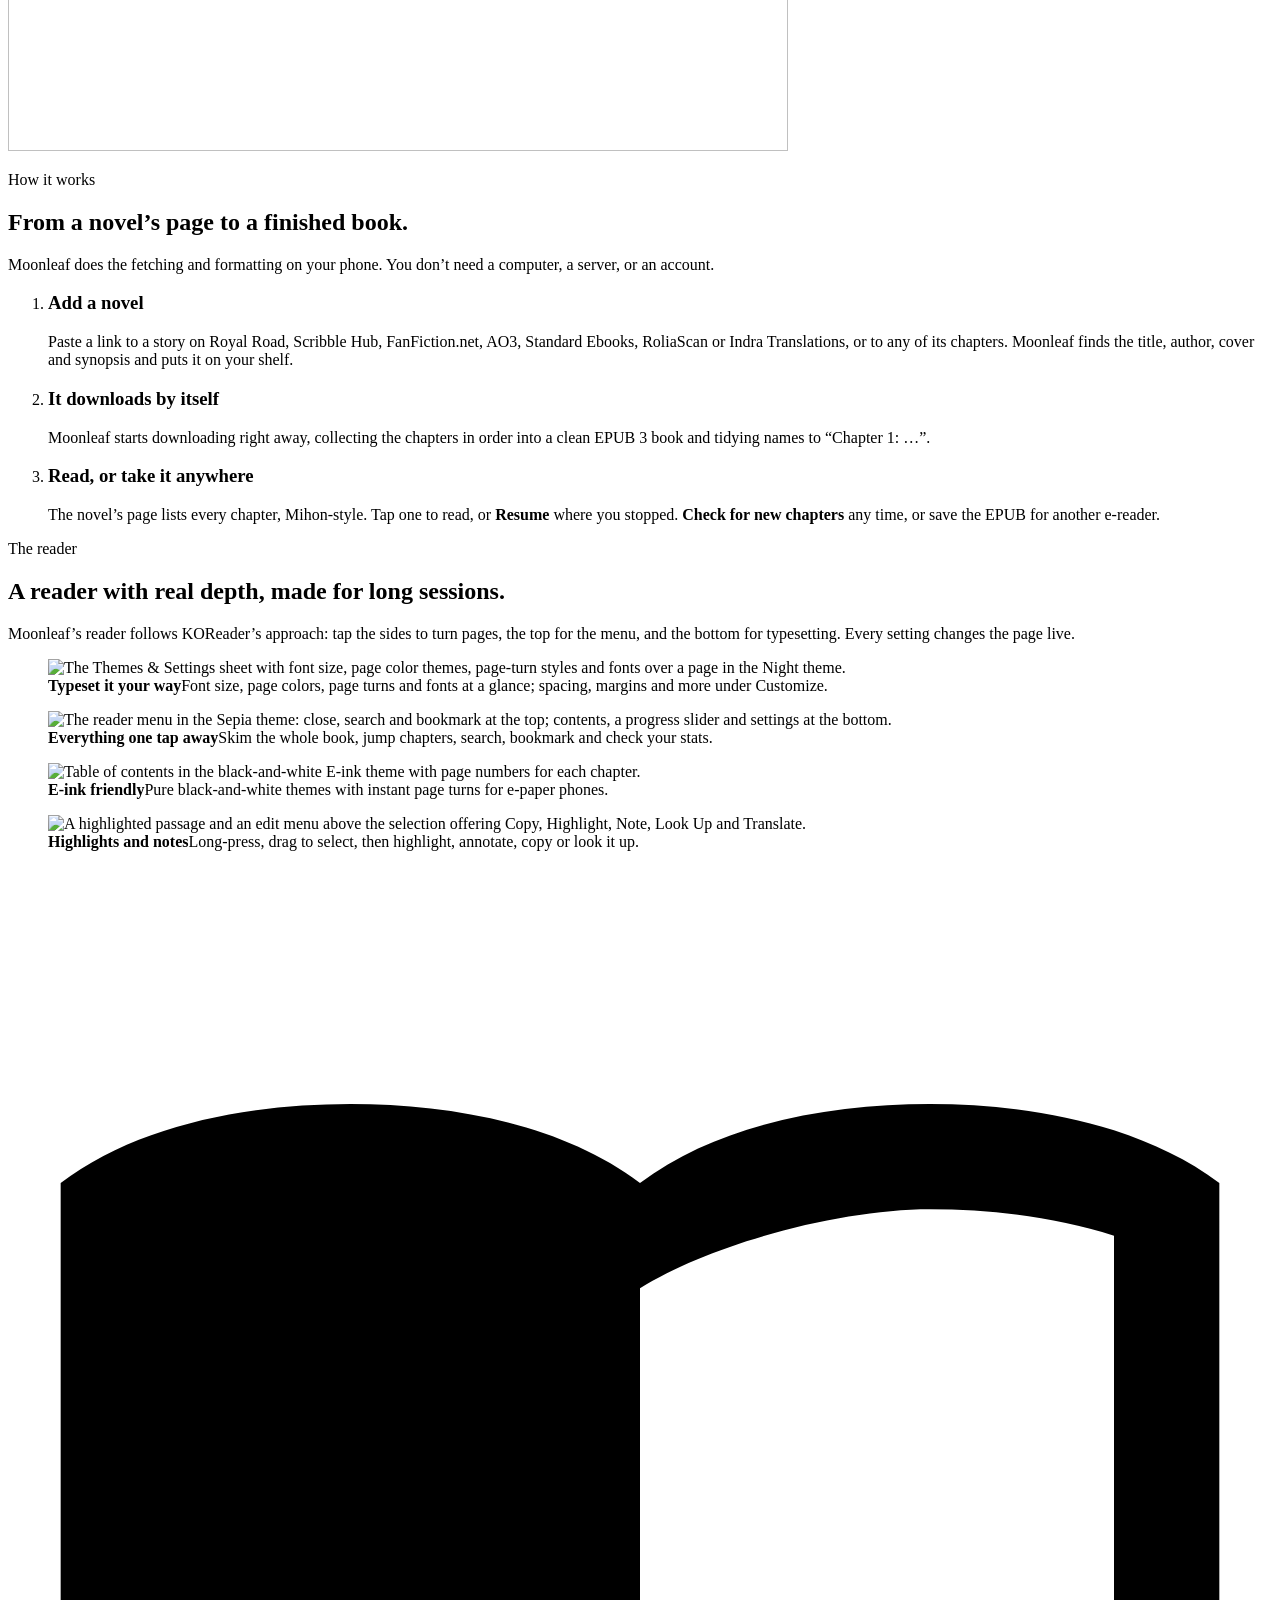
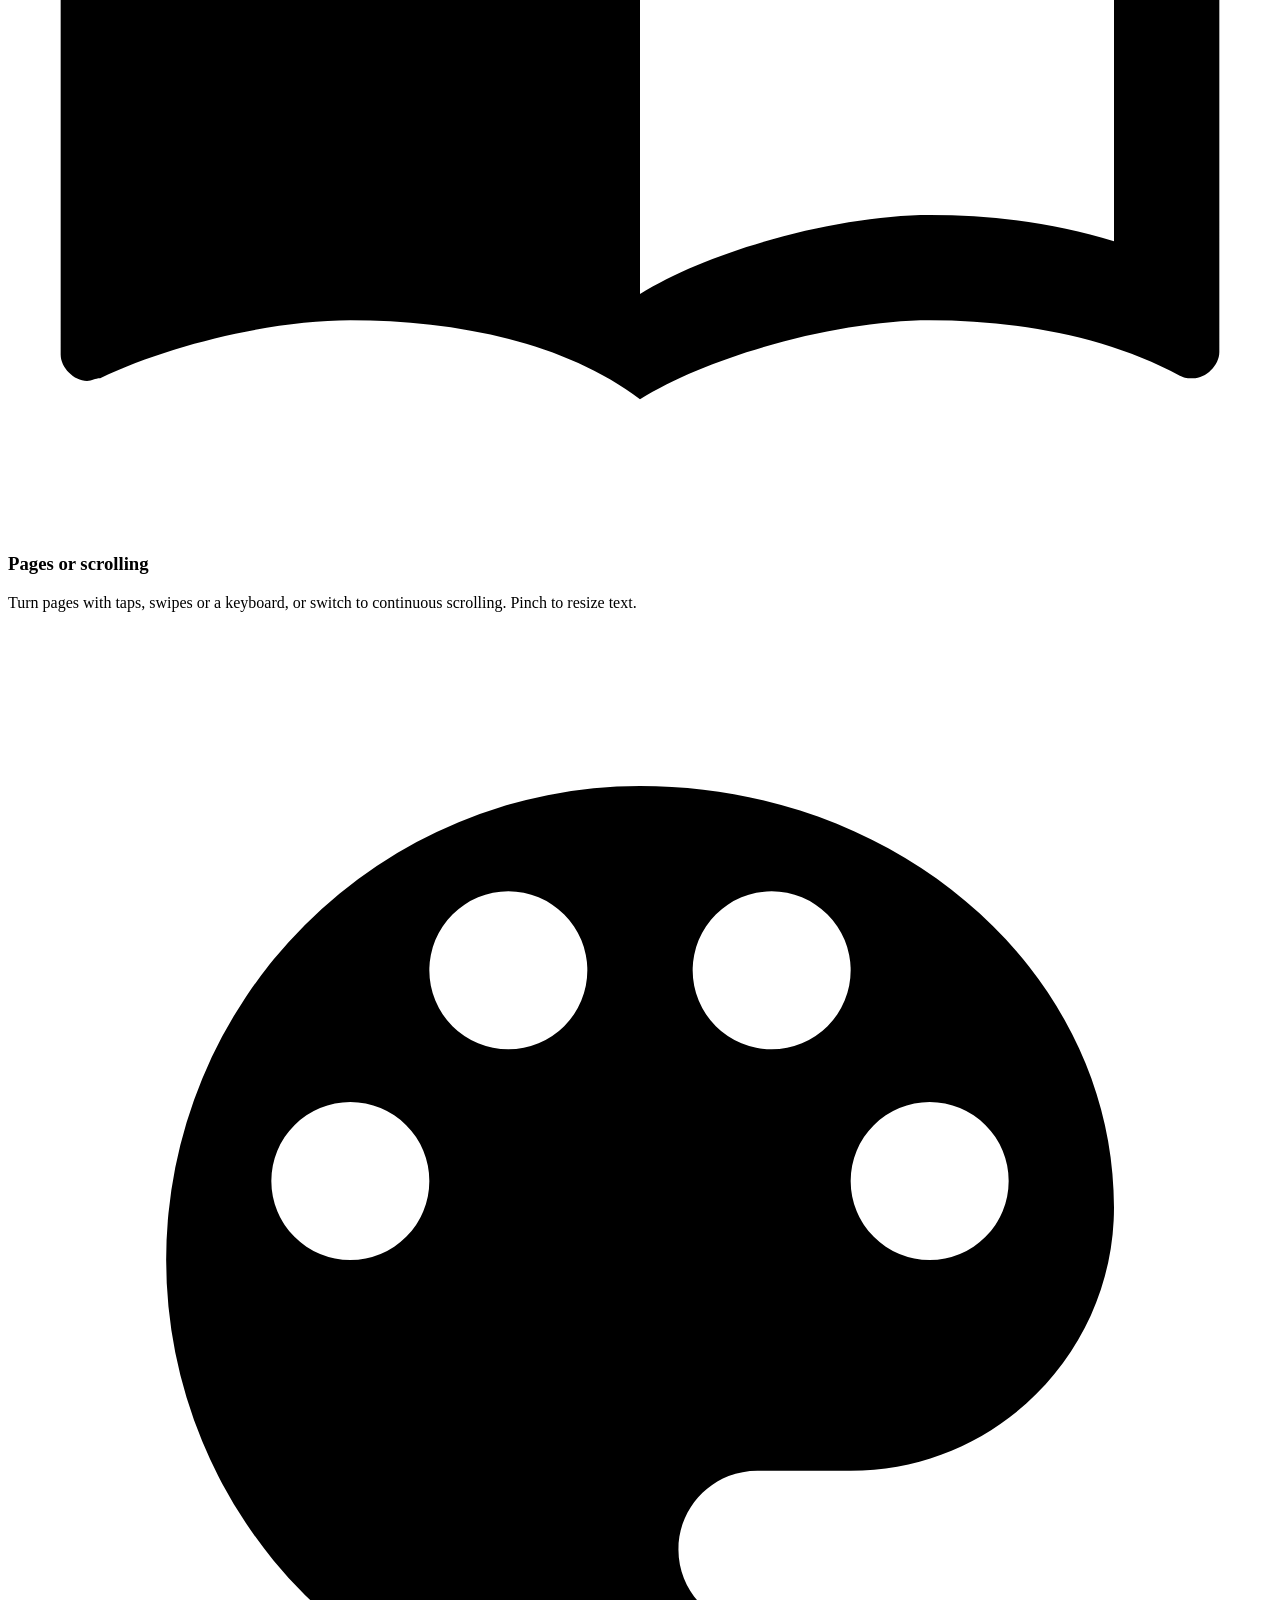
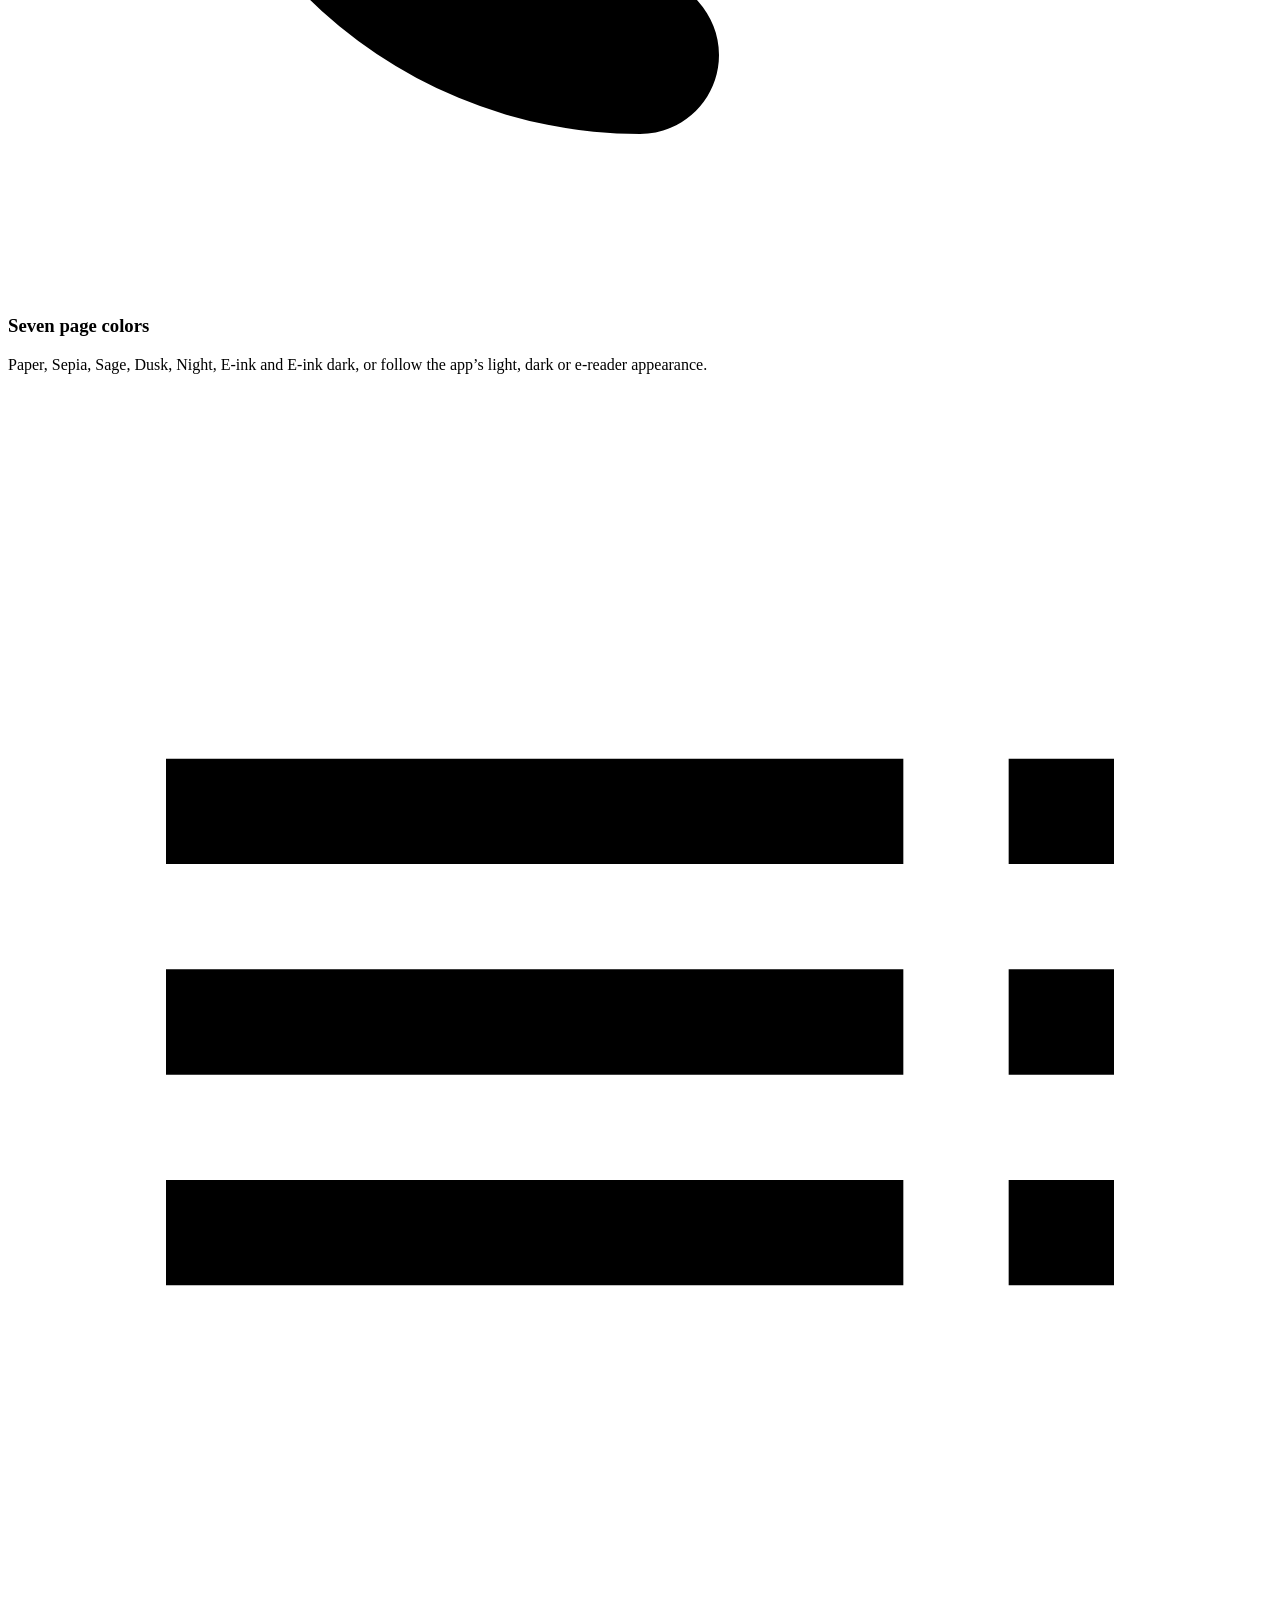
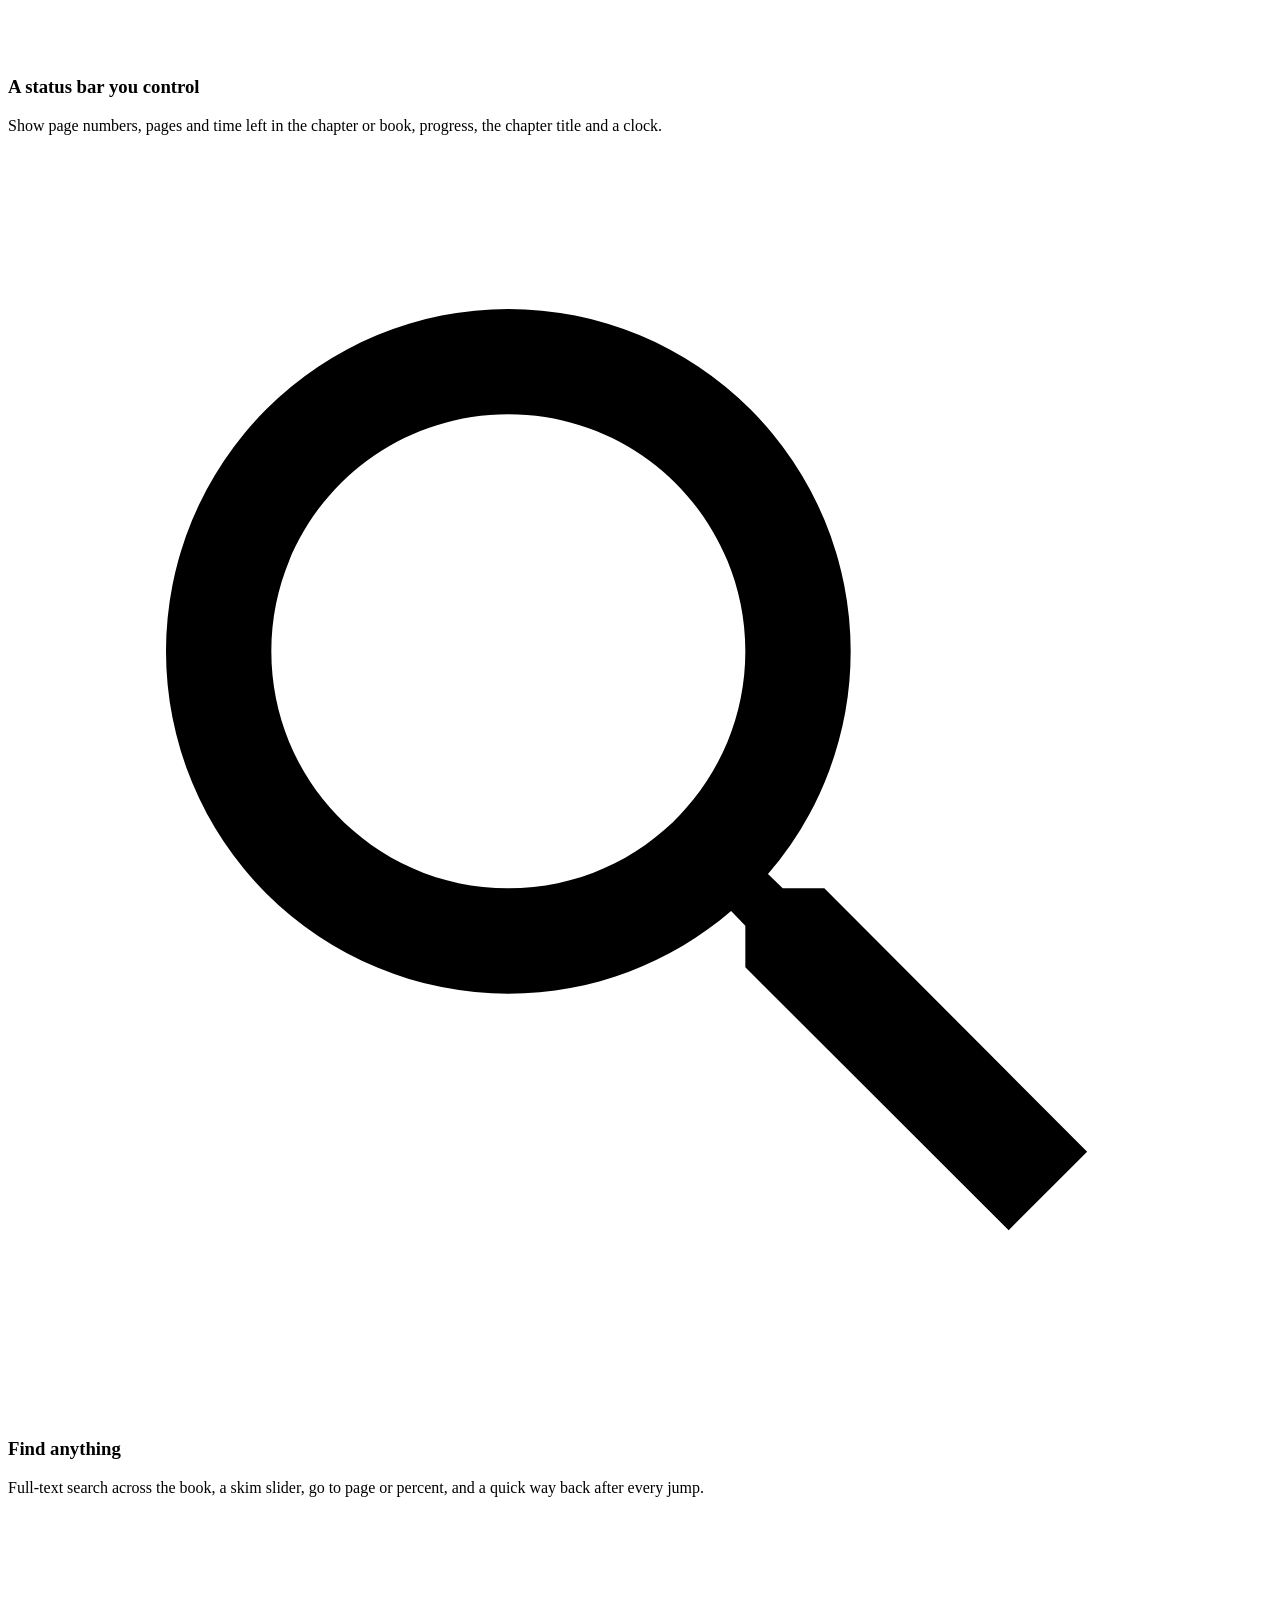
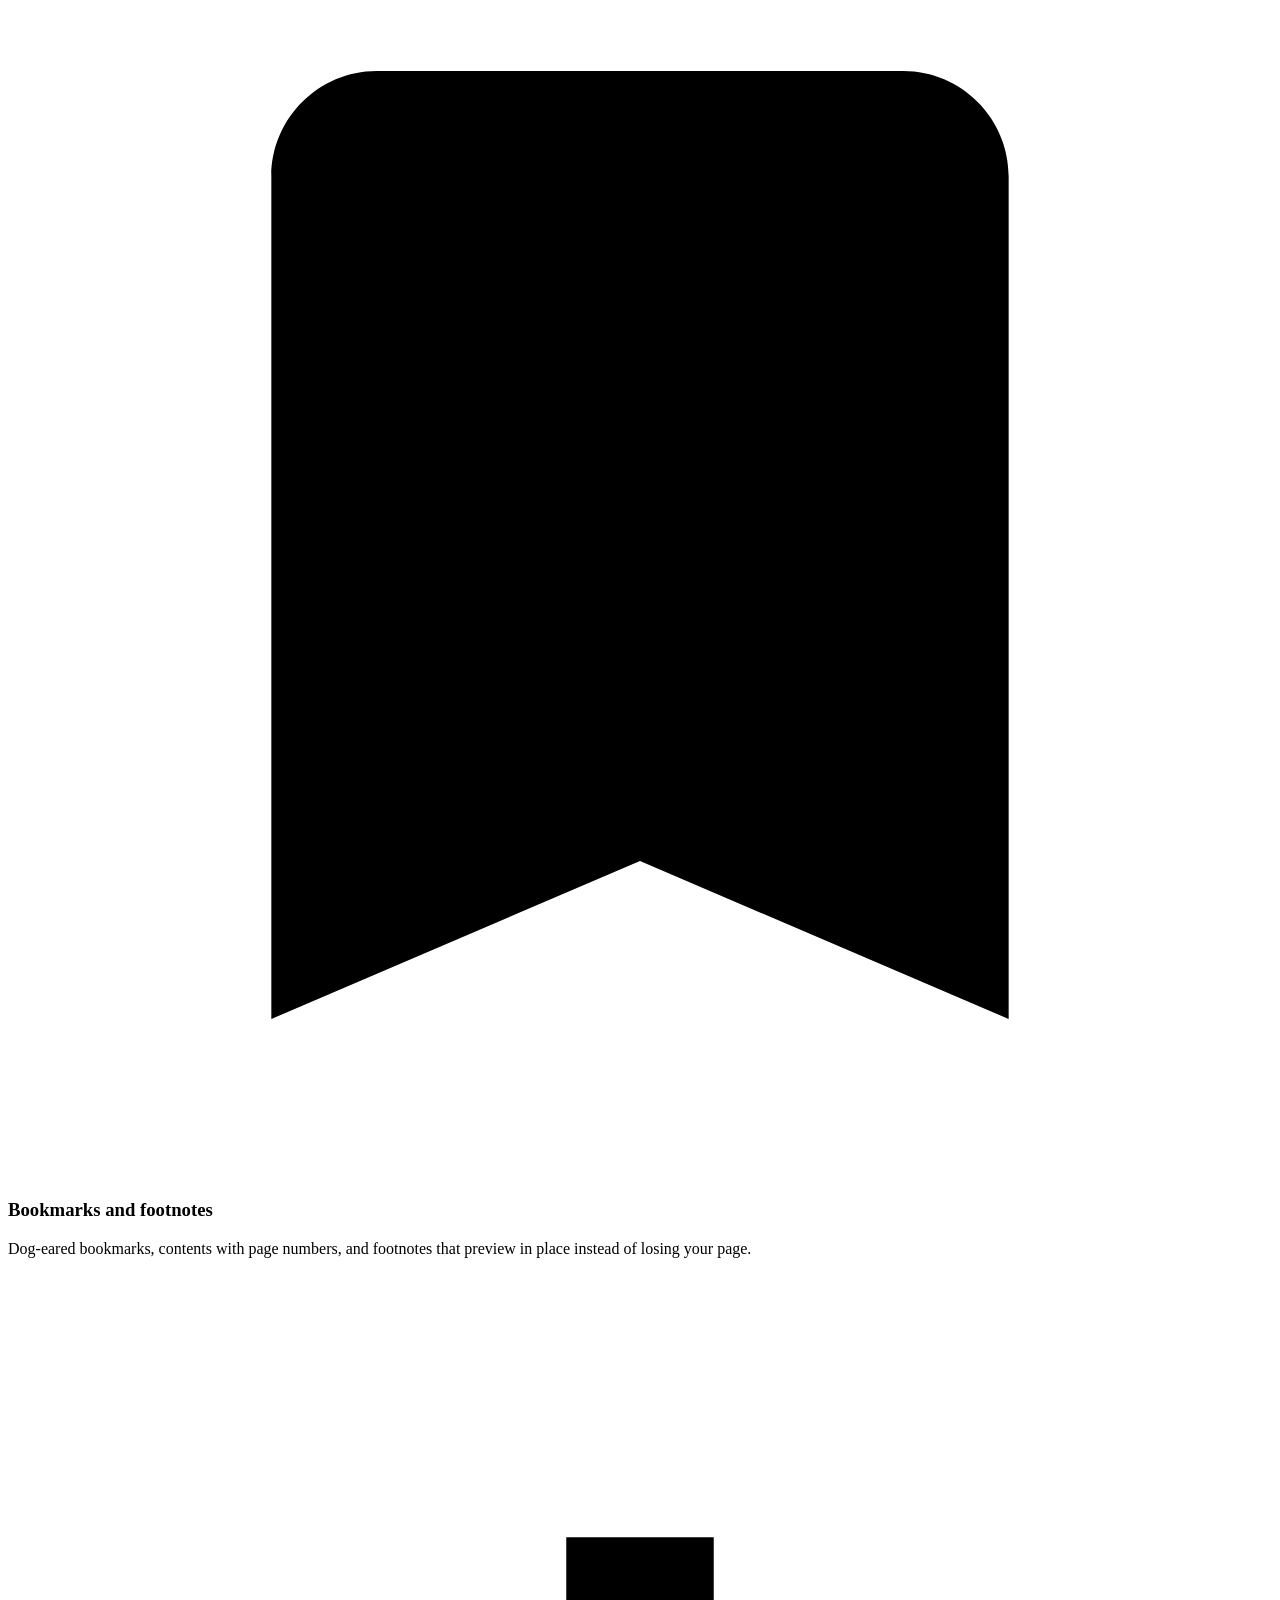
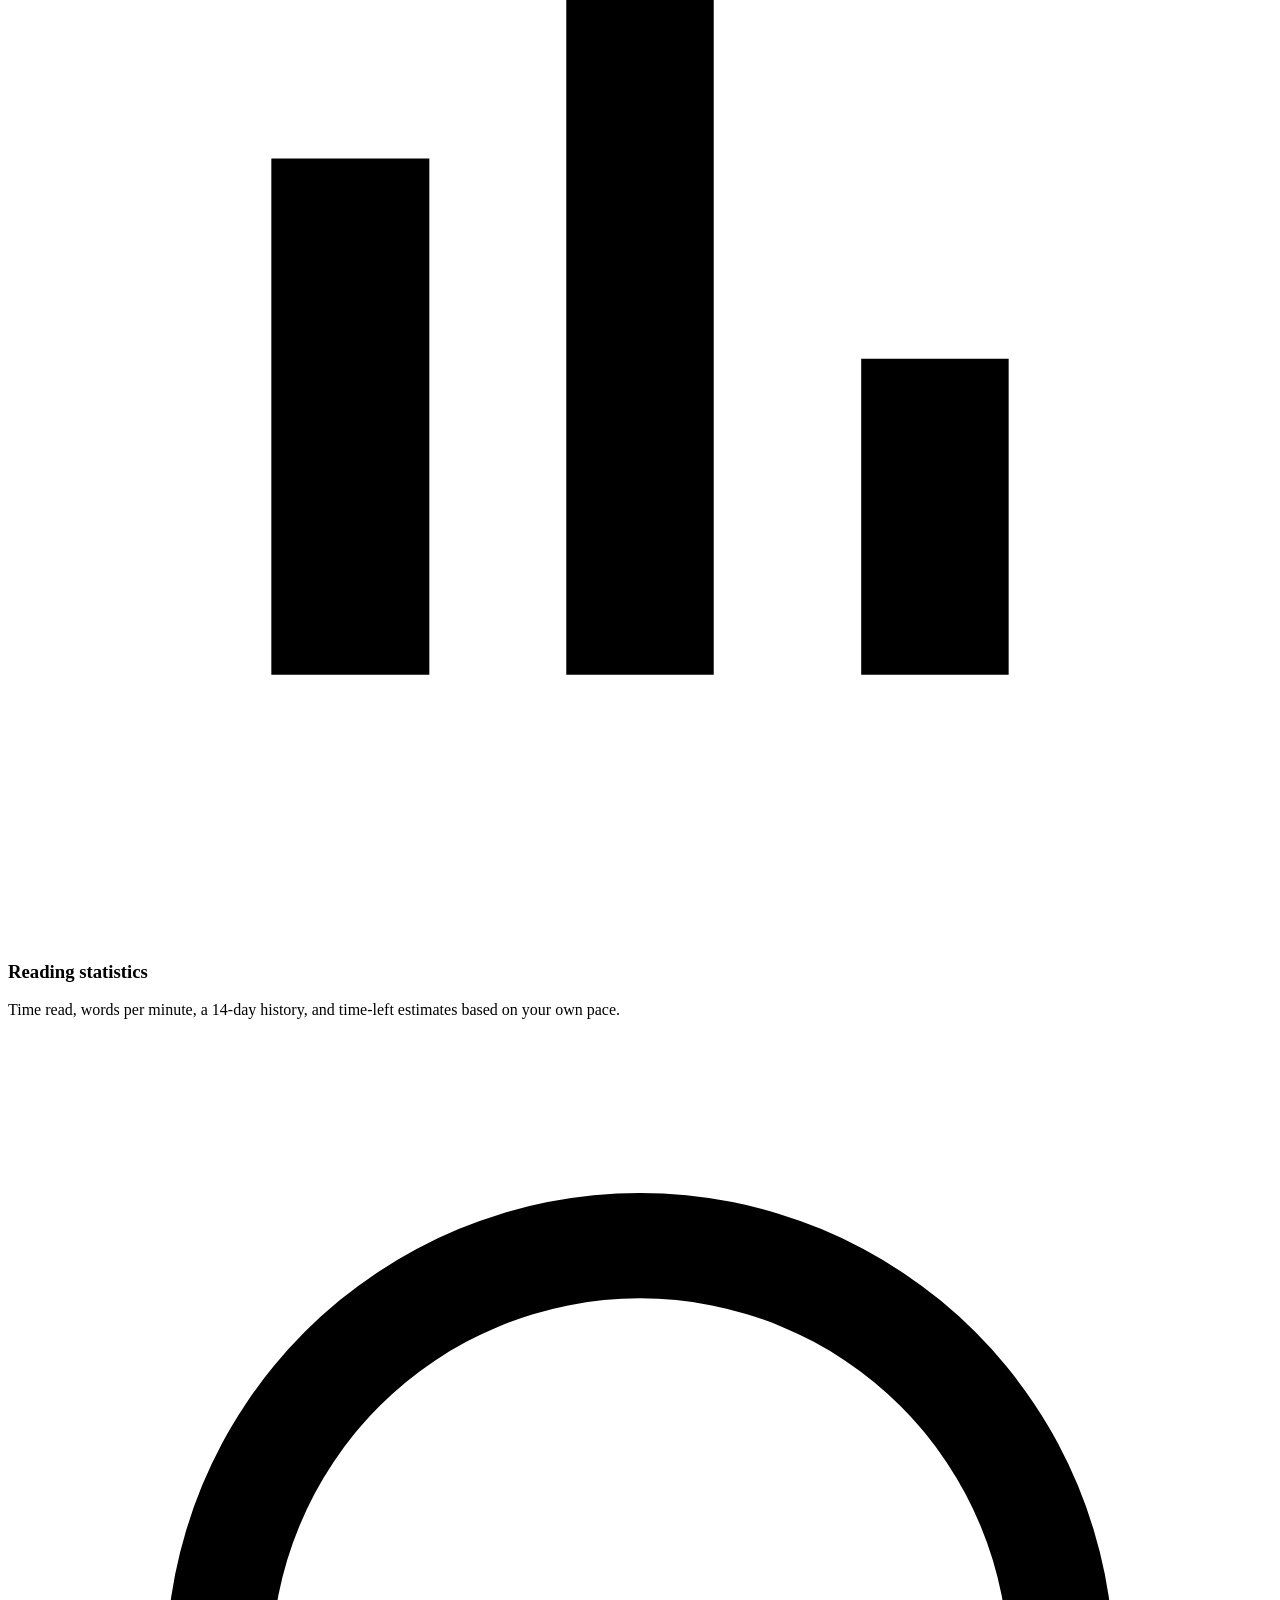
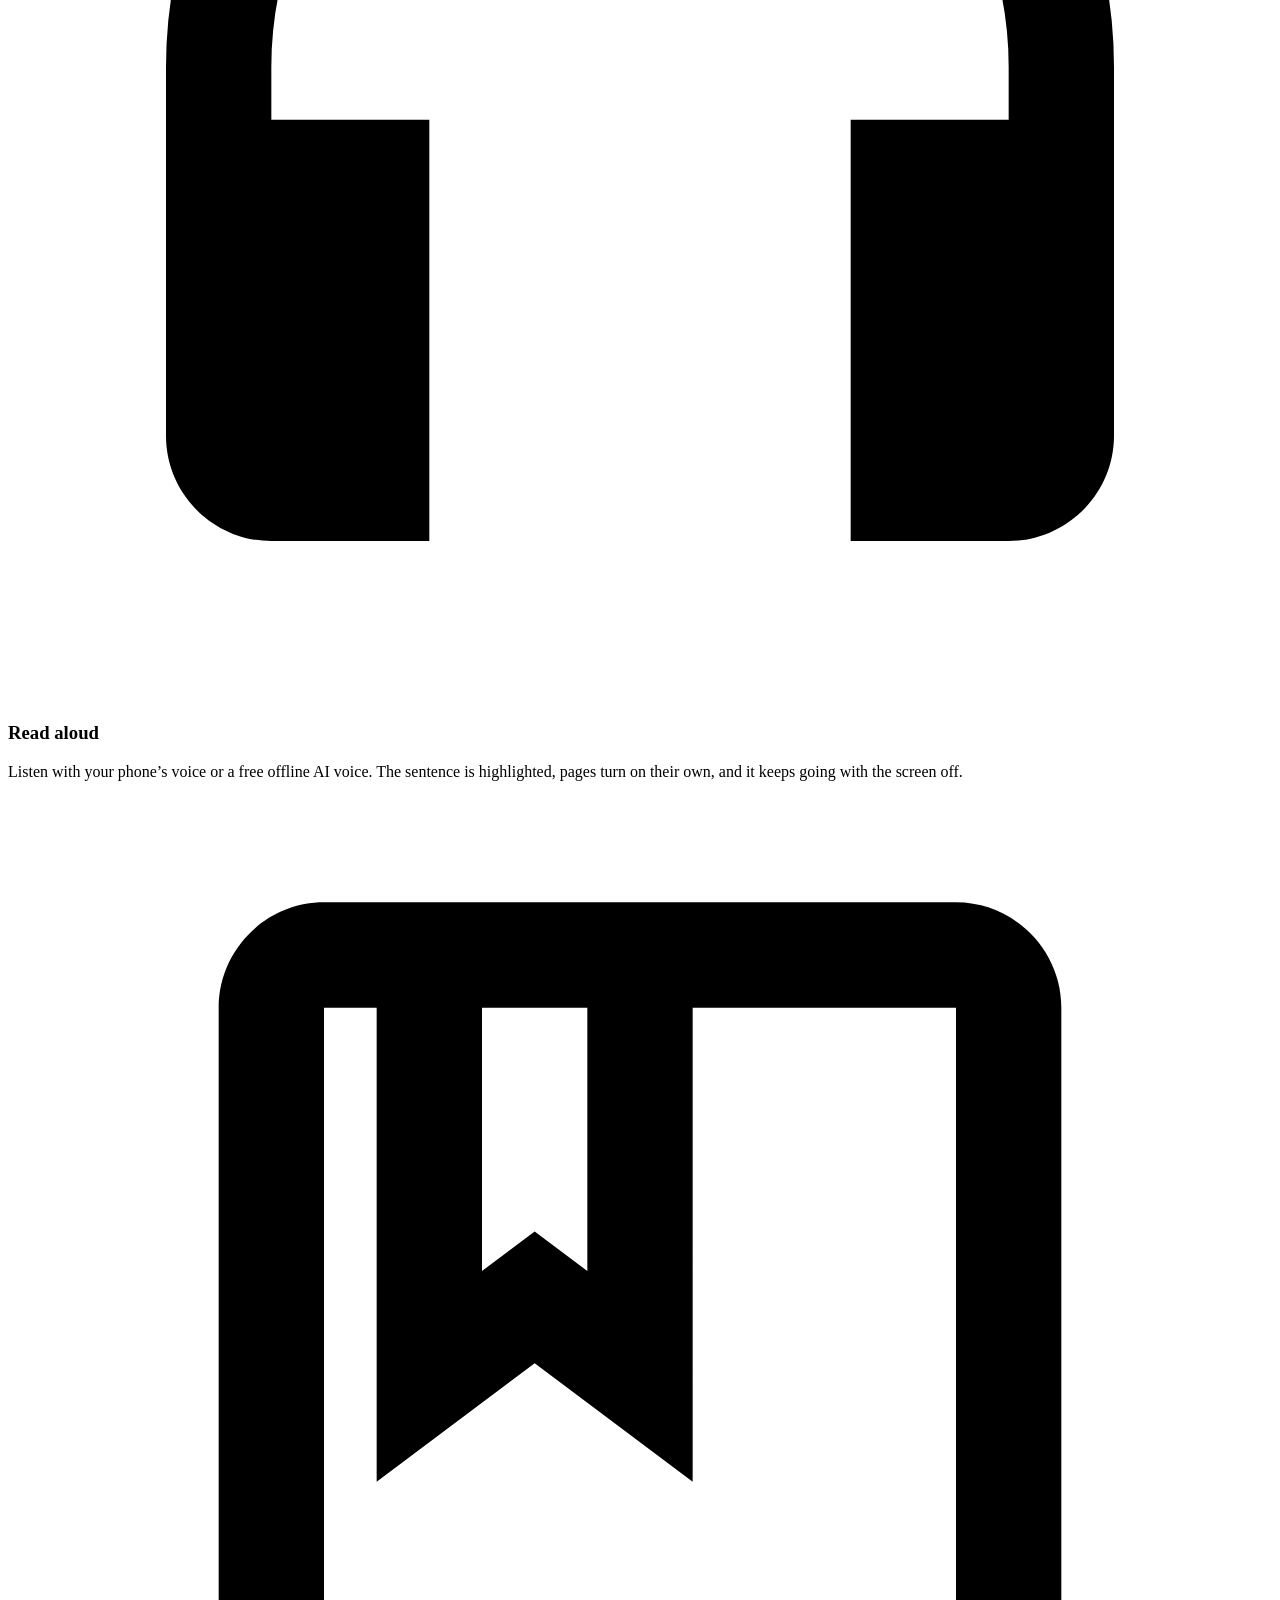
==== commit f13fa568: "Add Indra Translations source and update website" ====
--- a/site/index.html
+++ b/site/index.html
@@ -52,7 +52,7 @@
         "name": "Moonleaf",
         "alternateName": "Moonleaf web novel reader",
         "url": "https://moonleaf.cjservin.com/",
-        "description": "Moonleaf saves web novels and fan fiction from Royal Road, Scribble Hub, FanFiction.net, AO3 and Standard Ebooks as EPUB files on your phone and reads them, or any EPUB you already have, in a built-in reader inspired by KOReader.",
+        "description": "Moonleaf saves web novels and fan fiction from Royal Road, Scribble Hub, FanFiction.net, AO3, Standard Ebooks, RoliaScan and Indra Translations as EPUB files on your phone and reads them, or any EPUB you already have, in a built-in reader inspired by KOReader.",
         "operatingSystem": "Android 7.0 or later",
         "applicationCategory": "EntertainmentApplication",
         "applicationSubCategory": "E-book reader",
@@ -69,7 +69,7 @@
           "https://moonleaf.cjservin.com/assets/screens/reader-eink-contents.webp"
         ],
         "featureList": [
-          "Download books from Royal Road, Scribble Hub, FanFiction.net, AO3, Standard Ebooks and RoliaScan as EPUB files on the device",
+          "Download books from Royal Road, Scribble Hub, FanFiction.net, AO3, Standard Ebooks, RoliaScan and Indra Translations as EPUB files on the device",
           "Built-in EPUB reader with page and continuous scrolling views",
           "Font, size, weight, spacing, margin, indent and justification controls",
           "Paper, Sepia, Sage, Dusk, Night and E-ink page colors",
@@ -99,7 +99,7 @@
           {
             "@type": "Question",
             "name": "Which websites does Moonleaf support?",
-            "acceptedAnswer": { "@type": "Answer", "text": "Moonleaf supports Royal Road, Scribble Hub, FanFiction.net and FictionPress, AO3, Standard Ebooks and RoliaScan. Paste a story's page or a link to any of its chapters, and Moonleaf downloads the whole book. For AO3 and Standard Ebooks it uses the site's own EPUB. Scribble Hub and FanFiction.net may ask you to complete a quick human check in the app. Wattpad is not supported because its terms prohibit downloading." }
+            "acceptedAnswer": { "@type": "Answer", "text": "Moonleaf supports Royal Road, Scribble Hub, FanFiction.net and FictionPress, AO3, Standard Ebooks, RoliaScan and Indra Translations. Paste a story's page or a link to any of its chapters, and Moonleaf downloads the whole book. For AO3 and Standard Ebooks it uses the site's own EPUB. Indra Translations supports publicly readable chapters; premium or login-only chapters stop the download with an access message. Scribble Hub and FanFiction.net may ask you to complete a quick human check in the app. Wattpad is not supported because its terms prohibit downloading." }
           },
           {
             "@type": "Question",
@@ -190,7 +190,7 @@
         <ol class="steps">
           <li>
             <h3>Add a novel</h3>
-            <p>Paste a link to a story on Royal Road, Scribble Hub, FanFiction.net, AO3 or Standard Ebooks, or to any of its chapters. Moonleaf finds the title, author, cover and synopsis and puts it on your shelf.</p>
+            <p>Paste a link to a story on Royal Road, Scribble Hub, FanFiction.net, AO3, Standard Ebooks, RoliaScan or Indra Translations, or to any of its chapters. Moonleaf finds the title, author, cover and synopsis and puts it on your shelf.</p>
           </li>
           <li>
             <h3>It downloads by itself</h3>
@@ -333,7 +333,7 @@
           </details>
           <details>
             <summary>Which websites does Moonleaf support?</summary>
-            <div><p>Moonleaf supports <strong>Royal Road</strong>, <strong>Scribble Hub</strong>, <strong>FanFiction.net</strong> and FictionPress, <strong>AO3</strong>, <strong>Standard Ebooks</strong> and <strong>RoliaScan</strong>. Paste a story’s page or a link to any of its chapters, and Moonleaf downloads the whole book. For AO3 and Standard Ebooks it uses the site’s own EPUB. Scribble Hub and FanFiction.net may ask you to complete a quick human check in the app. Wattpad is not supported because its terms prohibit downloading.</p></div>
+            <div><p>Moonleaf supports <strong>Royal Road</strong>, <strong>Scribble Hub</strong>, <strong>FanFiction.net</strong> and FictionPress, <strong>AO3</strong>, <strong>Standard Ebooks</strong>, <strong>RoliaScan</strong> and <strong>Indra Translations</strong>. Paste a story’s page or a link to any of its chapters, and Moonleaf downloads the whole book. For AO3 and Standard Ebooks it uses the site’s own EPUB. Indra Translations supports publicly readable chapters; premium or login-only chapters stop the download with an access message. Scribble Hub and FanFiction.net may ask you to complete a quick human check in the app. Wattpad is not supported because its terms prohibit downloading.</p></div>
           </details>
           <details>
             <summary>How do I install the Moonleaf APK on Android?</summary>
@@ -391,7 +391,7 @@
           <a href="https://github.com/noddle-Cake/Moonleaf/releases">Releases and checksums</a>
         </nav>
       </div>
-      <p>Moonleaf saves chapters for personal, offline reading. Please support authors on the sites where they publish. Moonleaf is not affiliated with Royal Road, Scribble Hub, FanFiction.net, AO3, Standard Ebooks, RoliaScan, KOReader or Mihon.</p>
+      <p>Moonleaf saves chapters for personal, offline reading. Please support authors on the sites where they publish. Moonleaf is not affiliated with Royal Road, Scribble Hub, FanFiction.net, AO3, Standard Ebooks, RoliaScan, Indra Translations, KOReader or Mihon.</p>
     </div>
   </footer>
 </body>
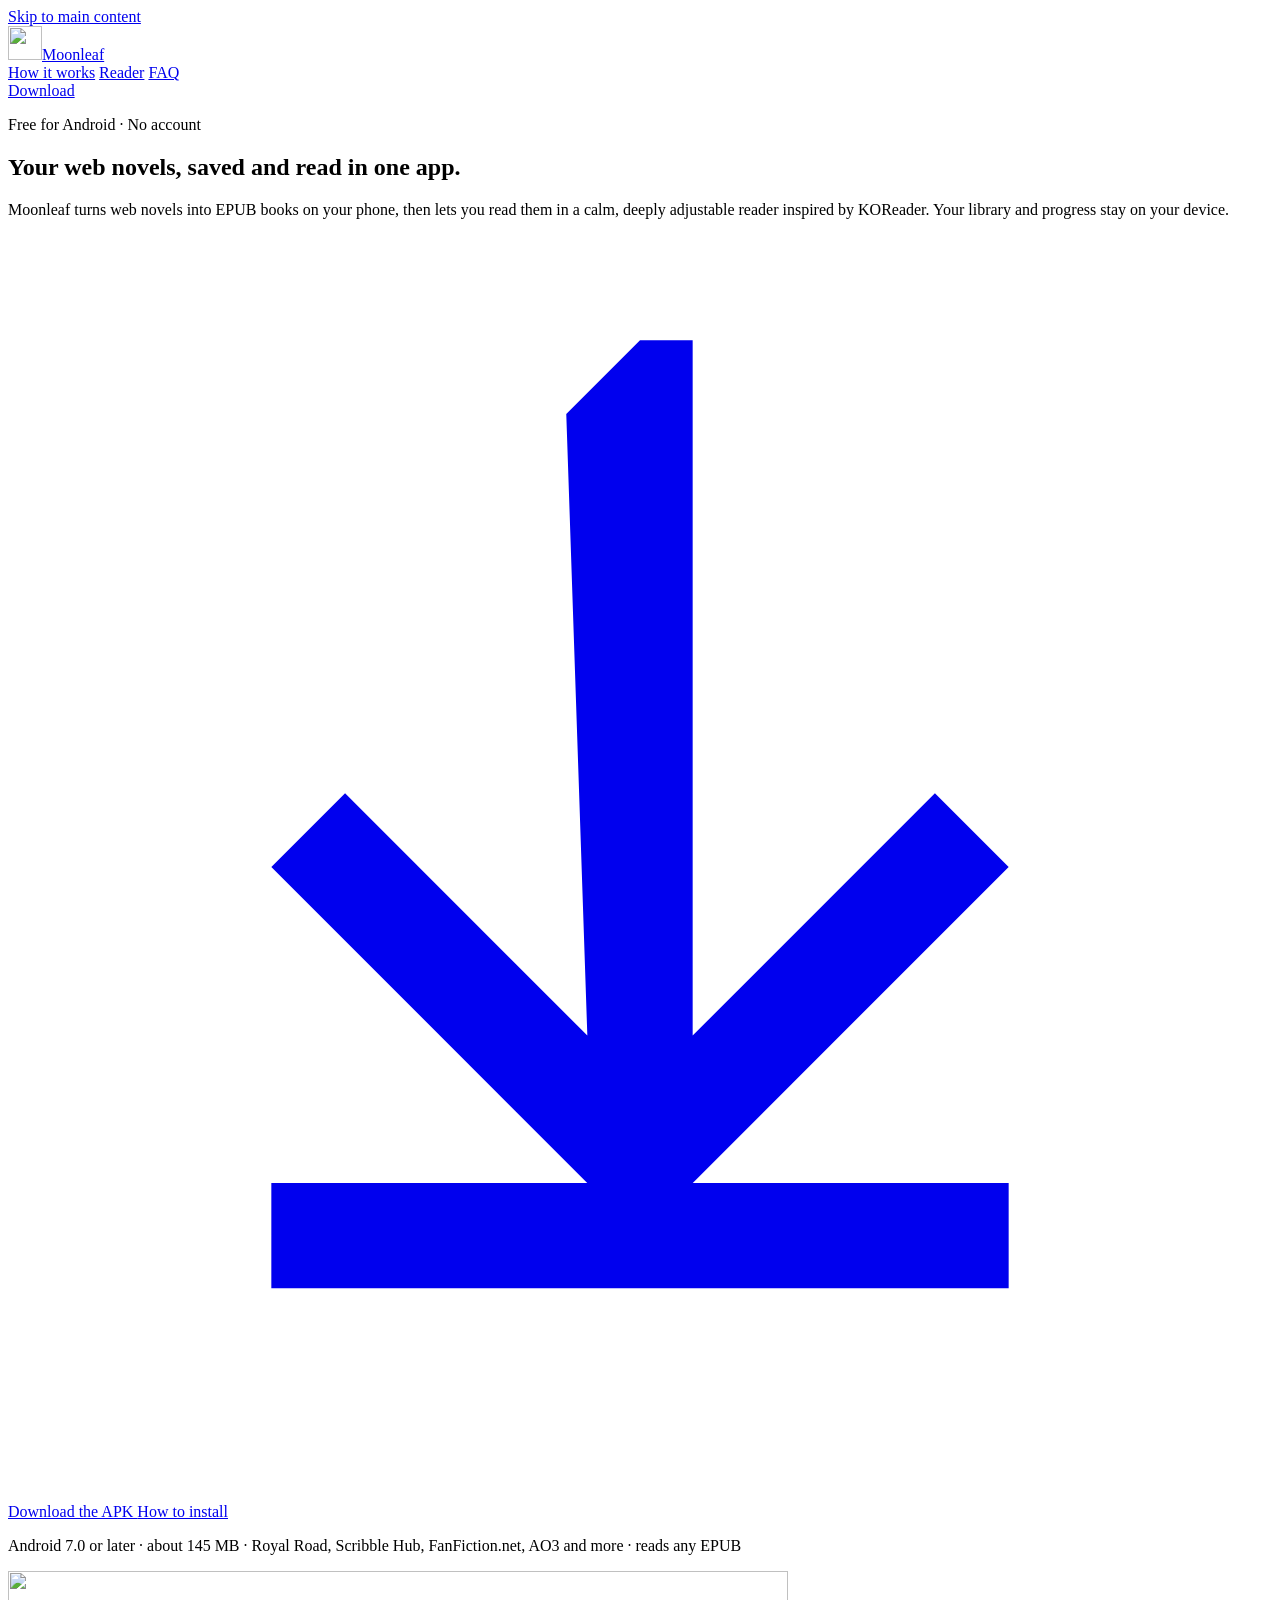
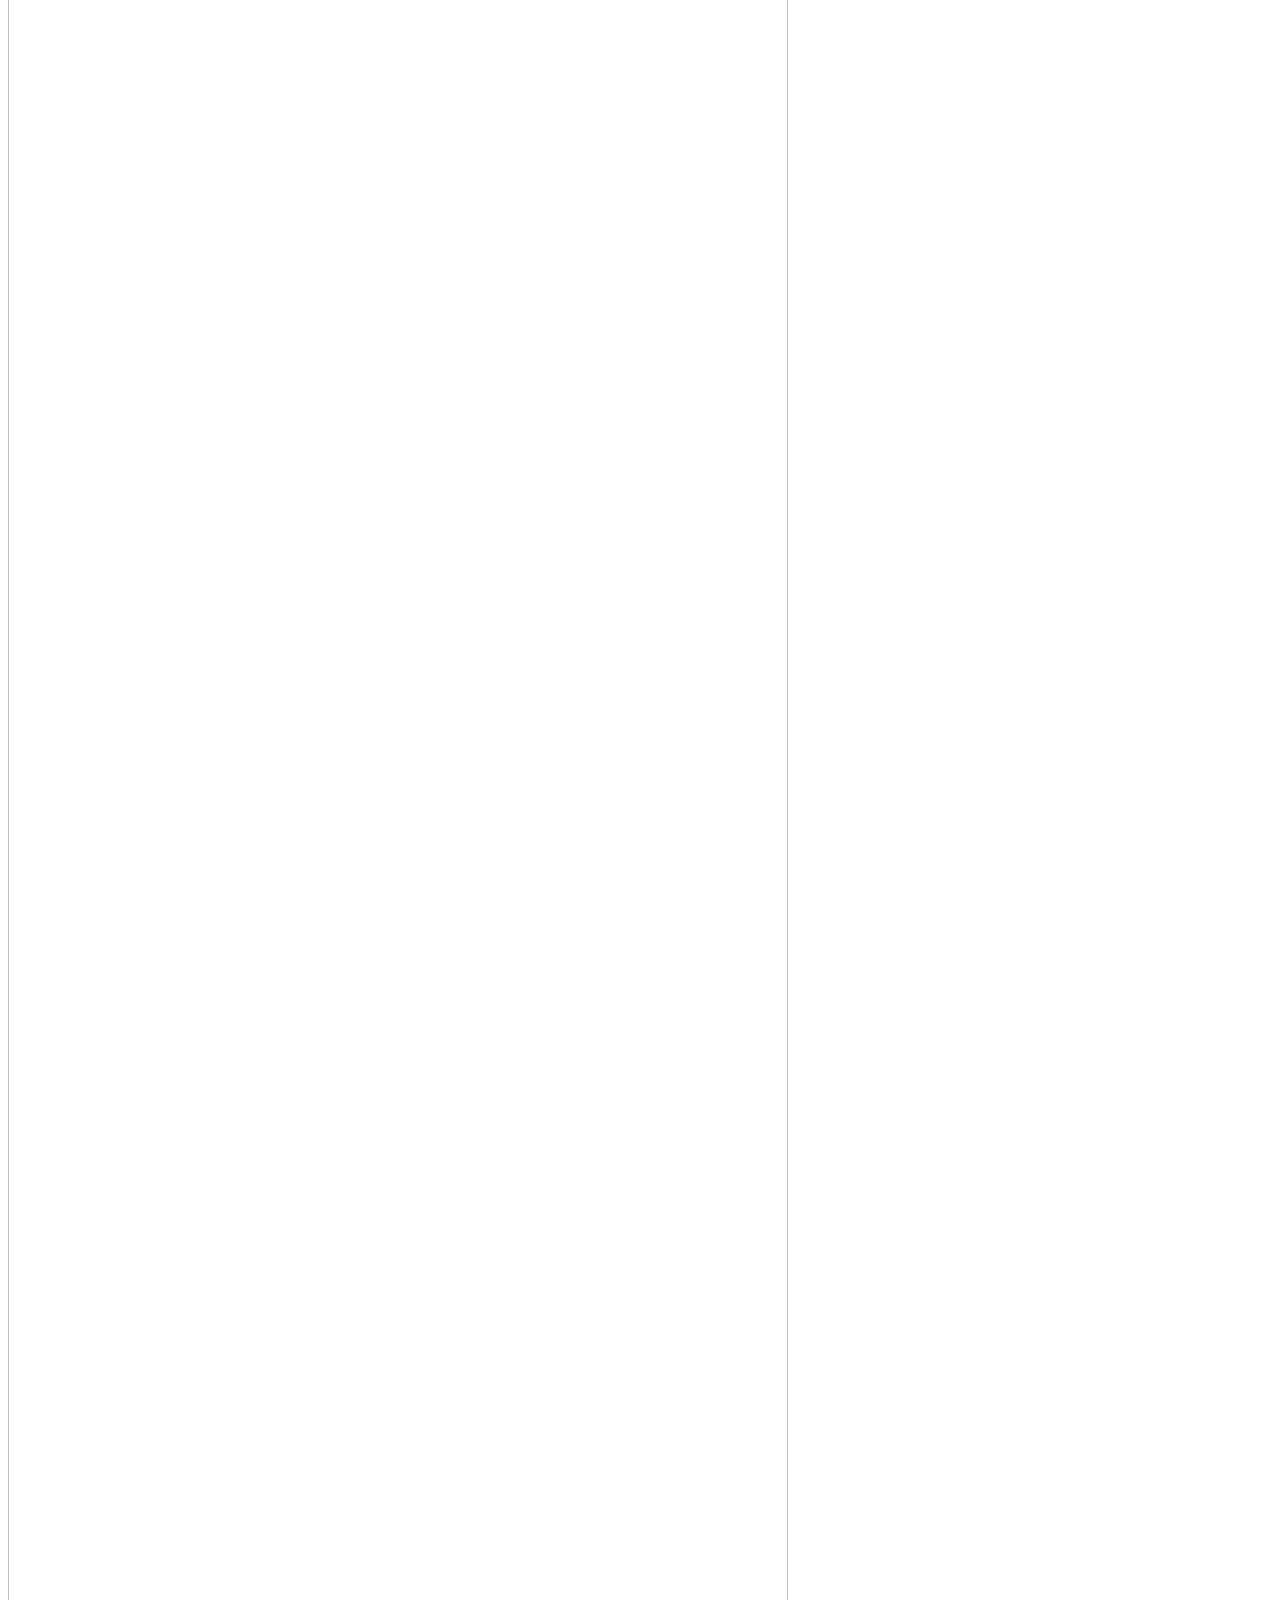
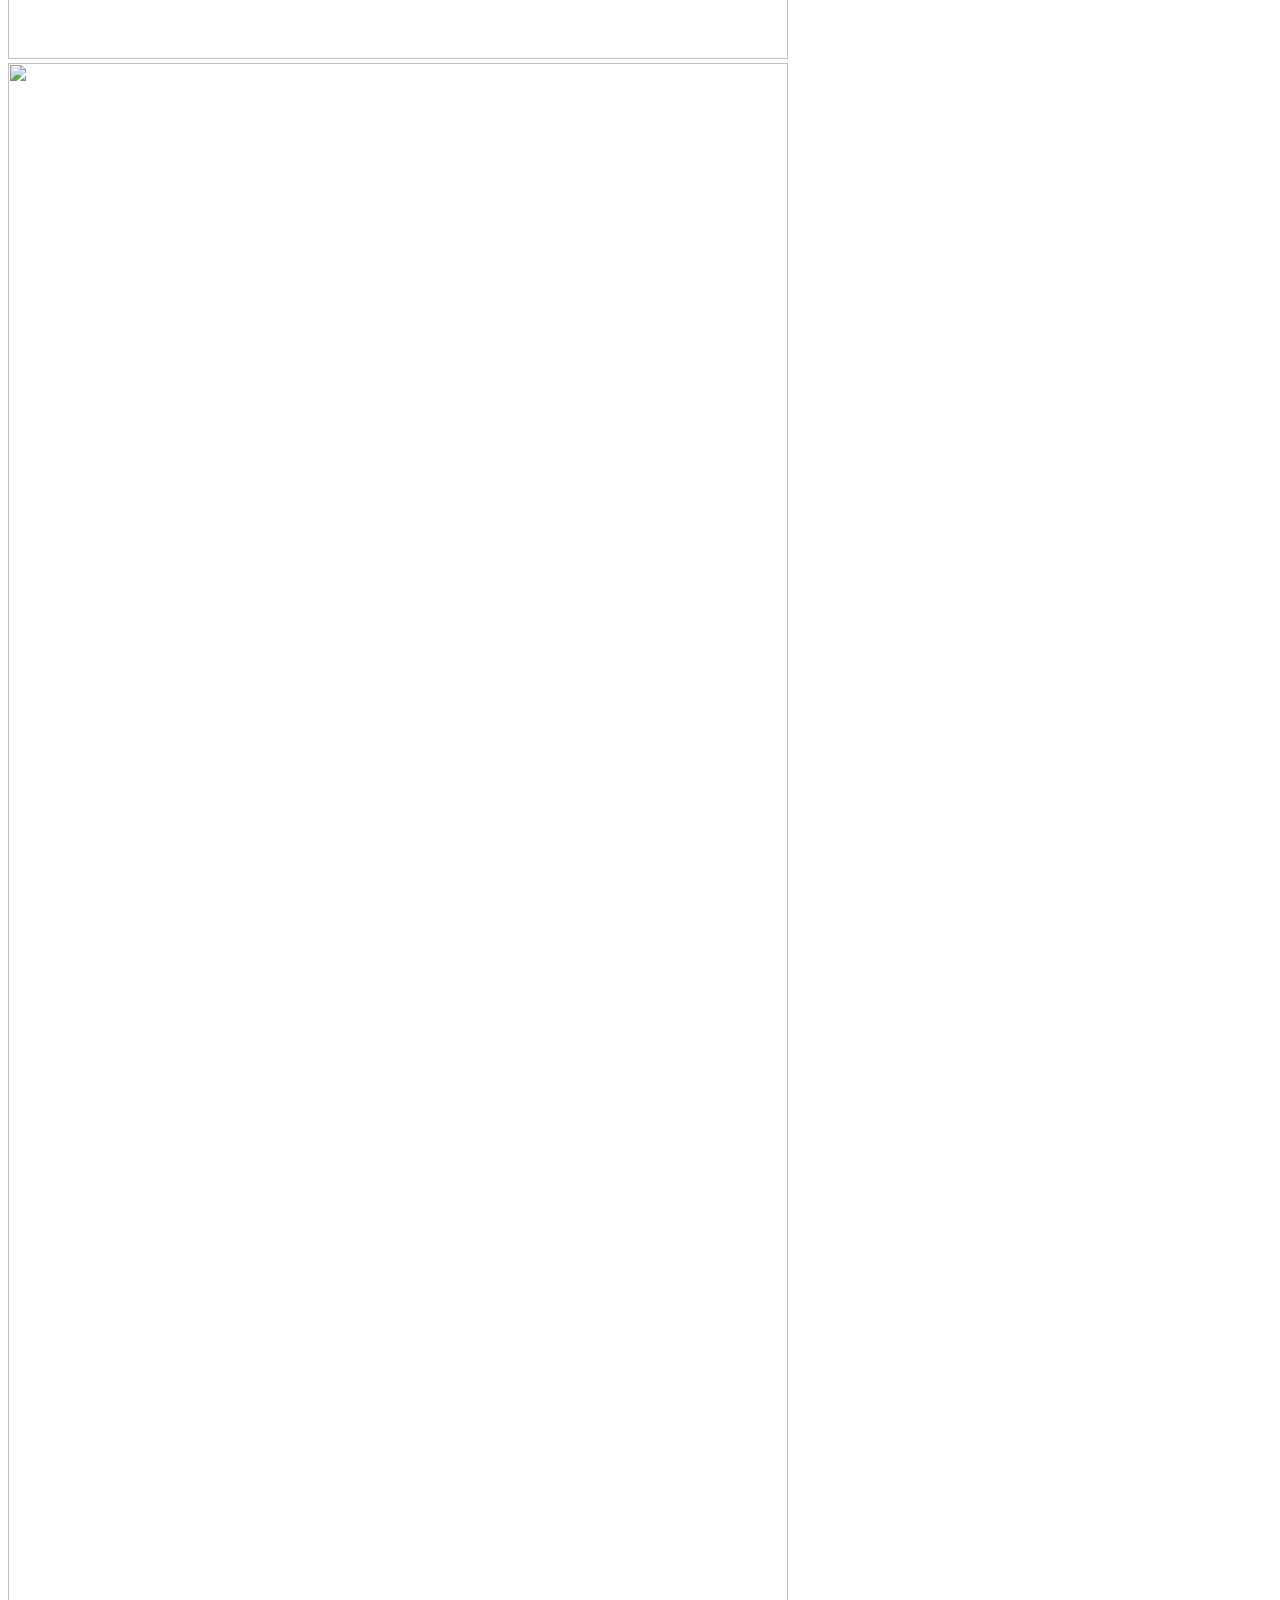
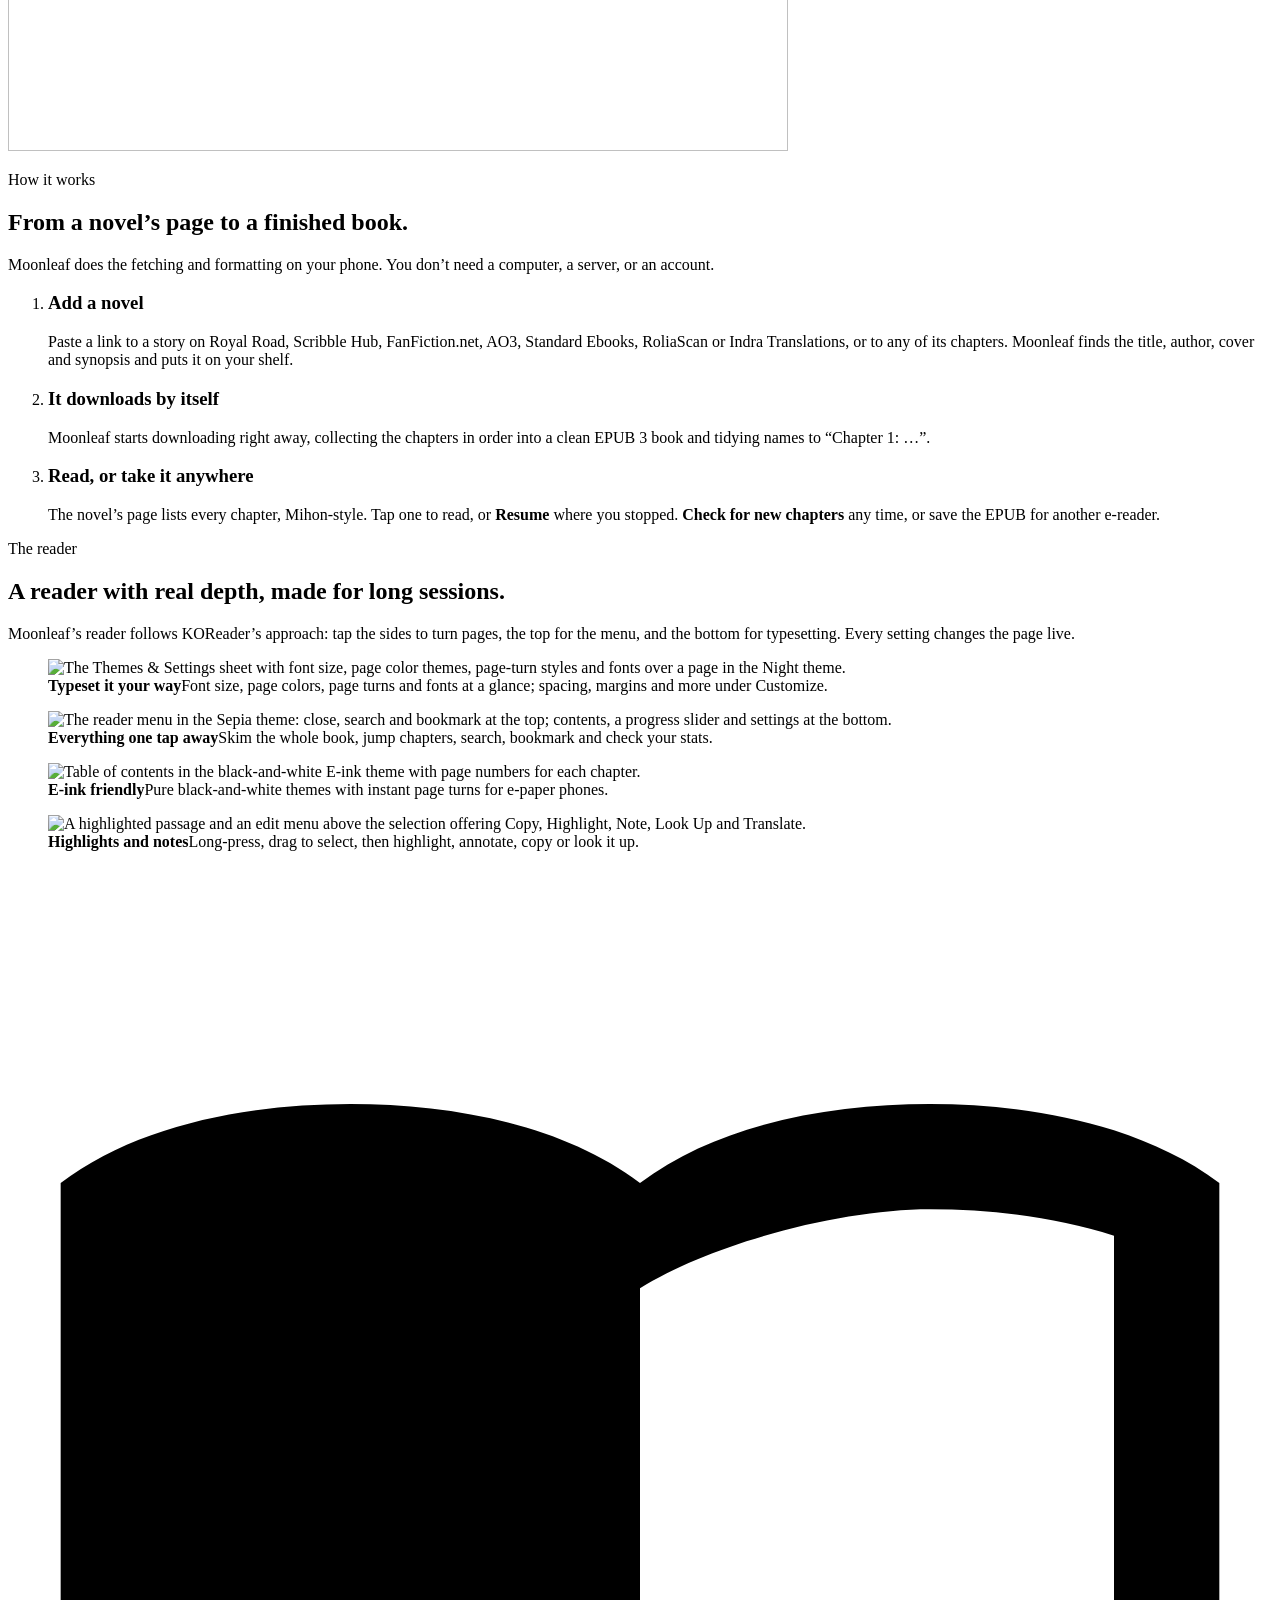
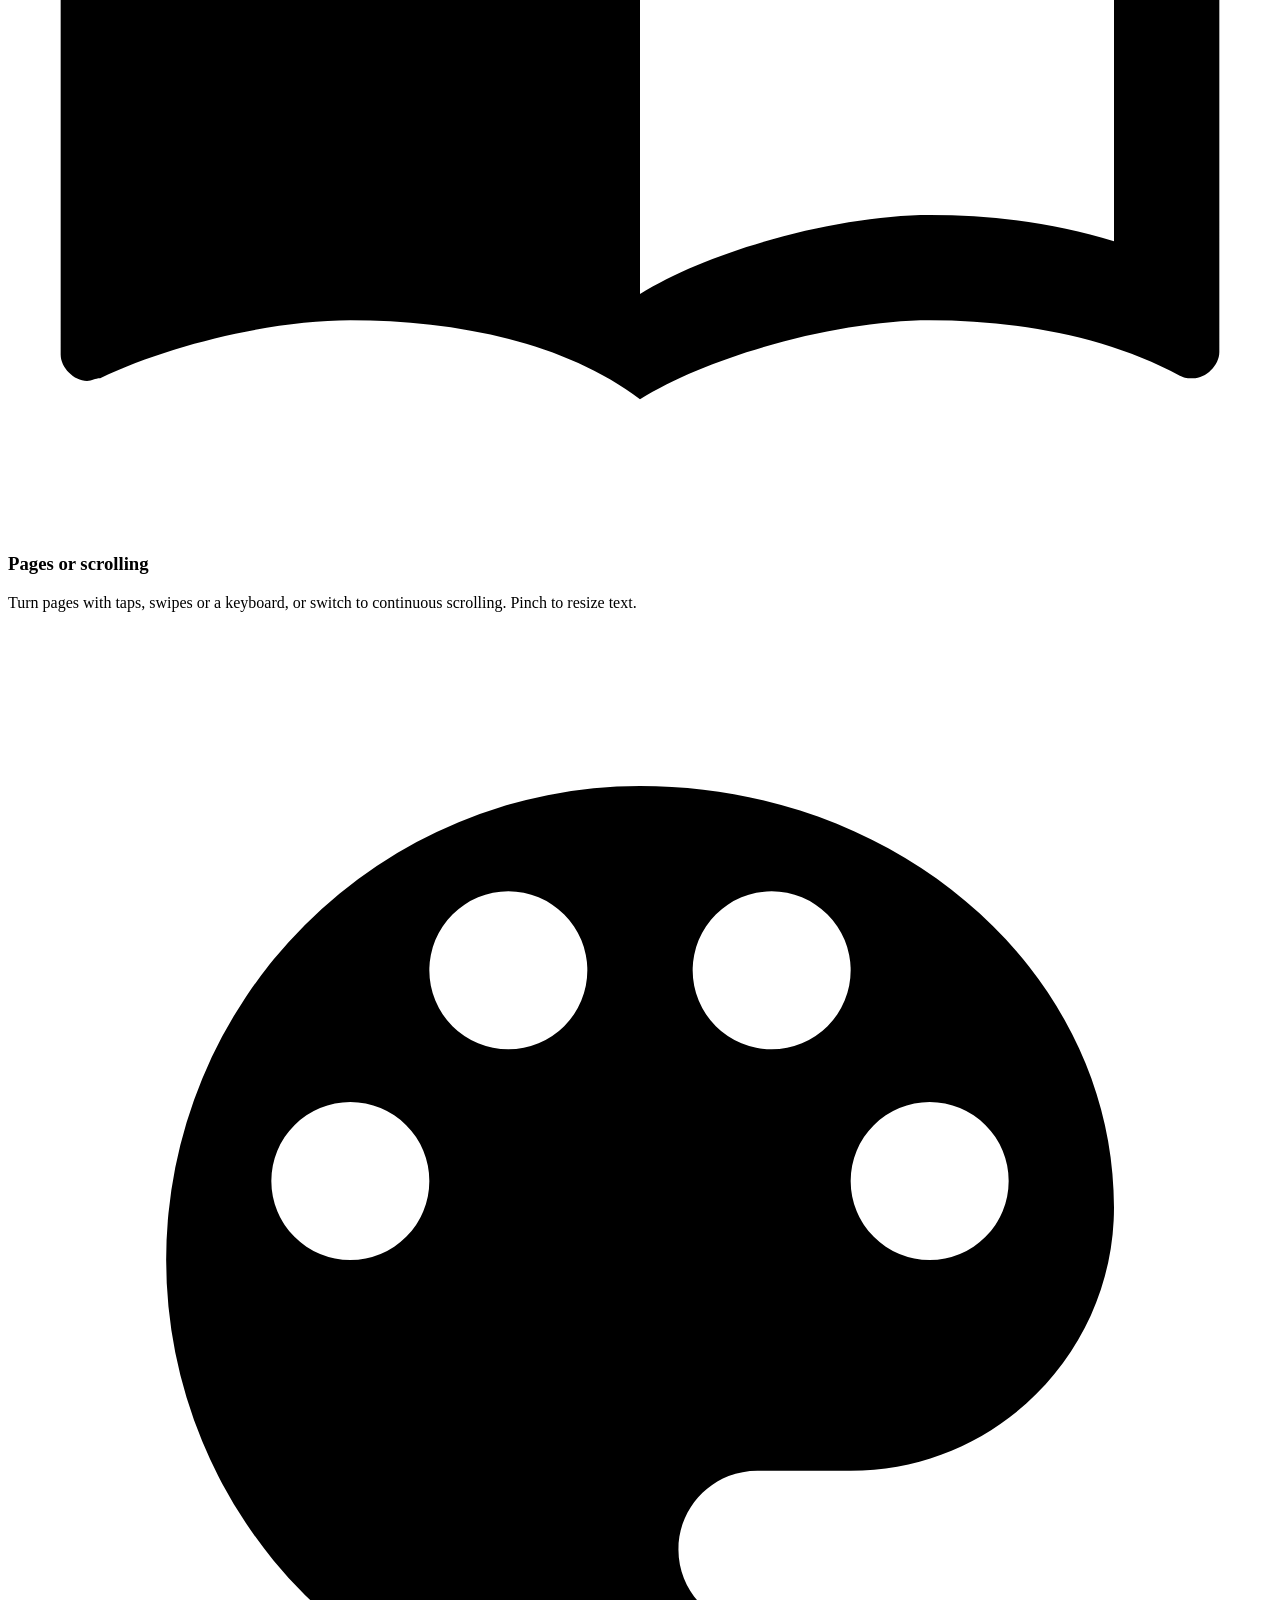
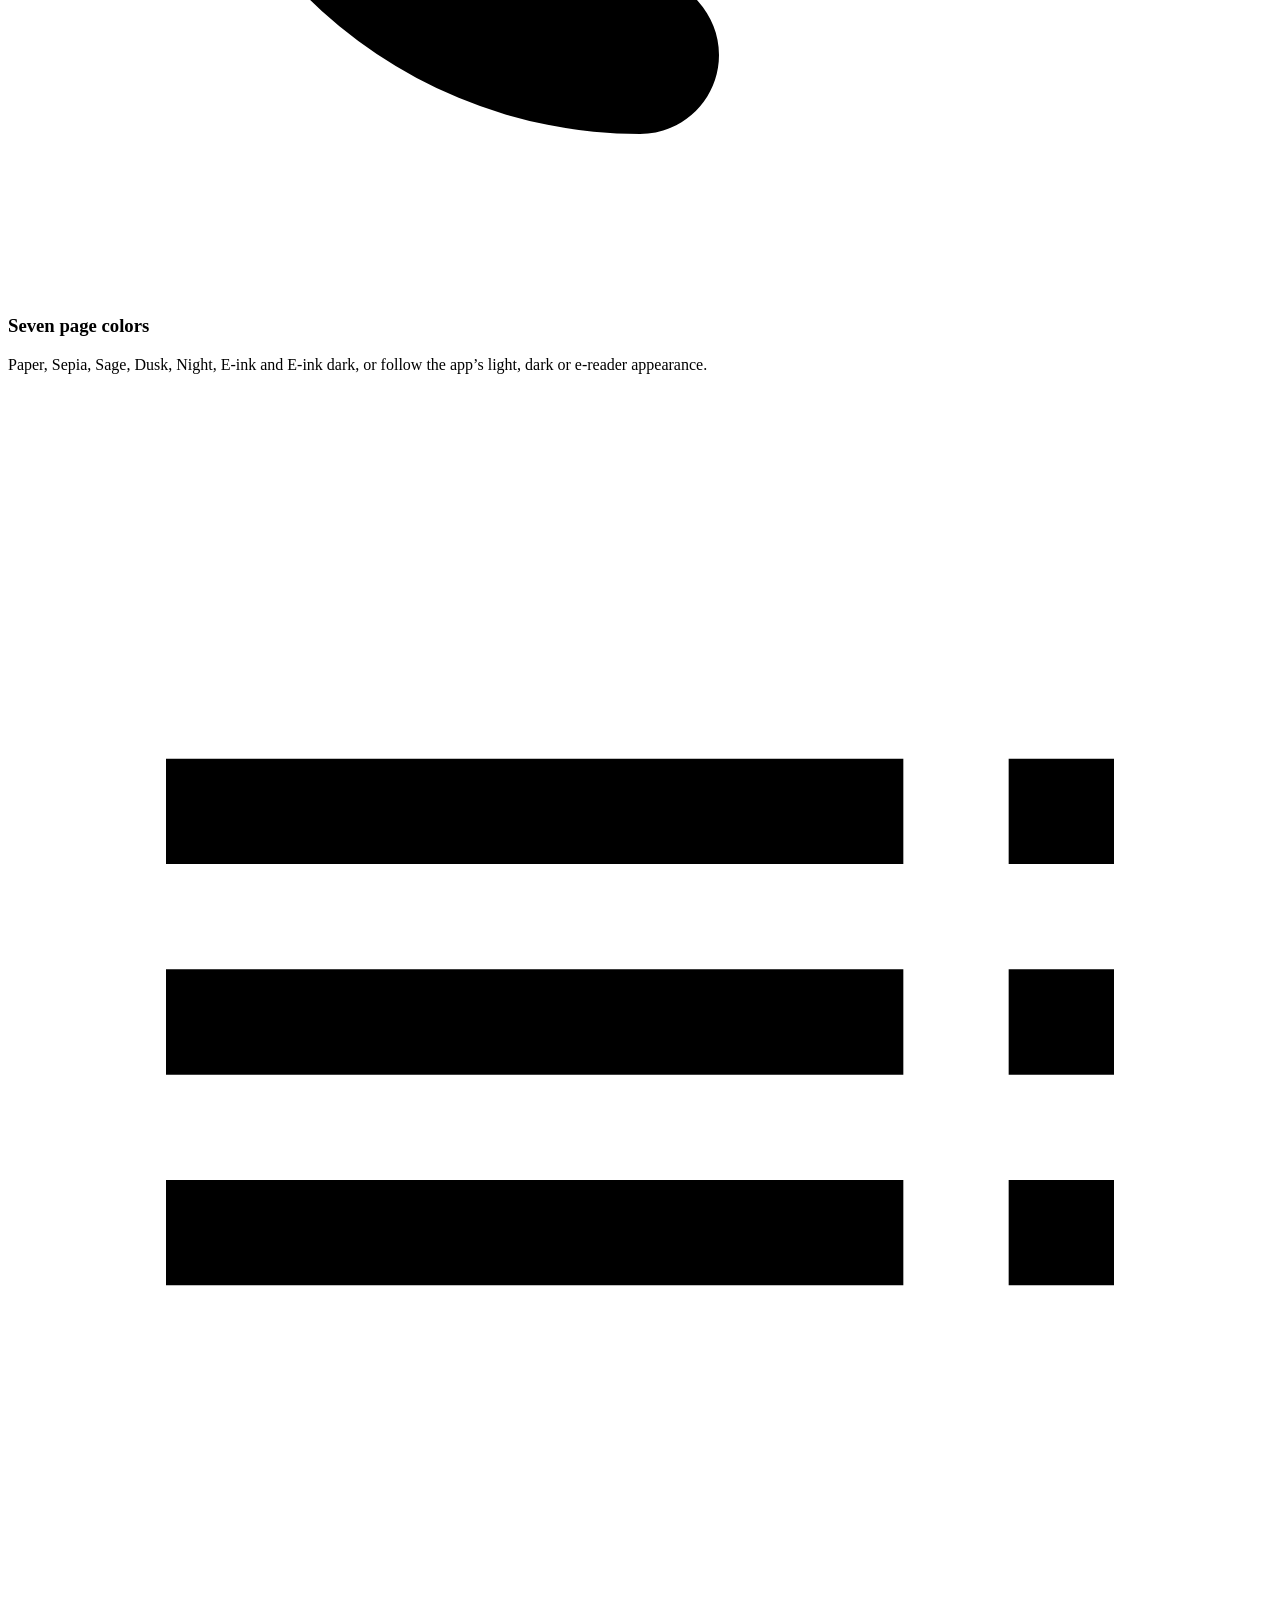
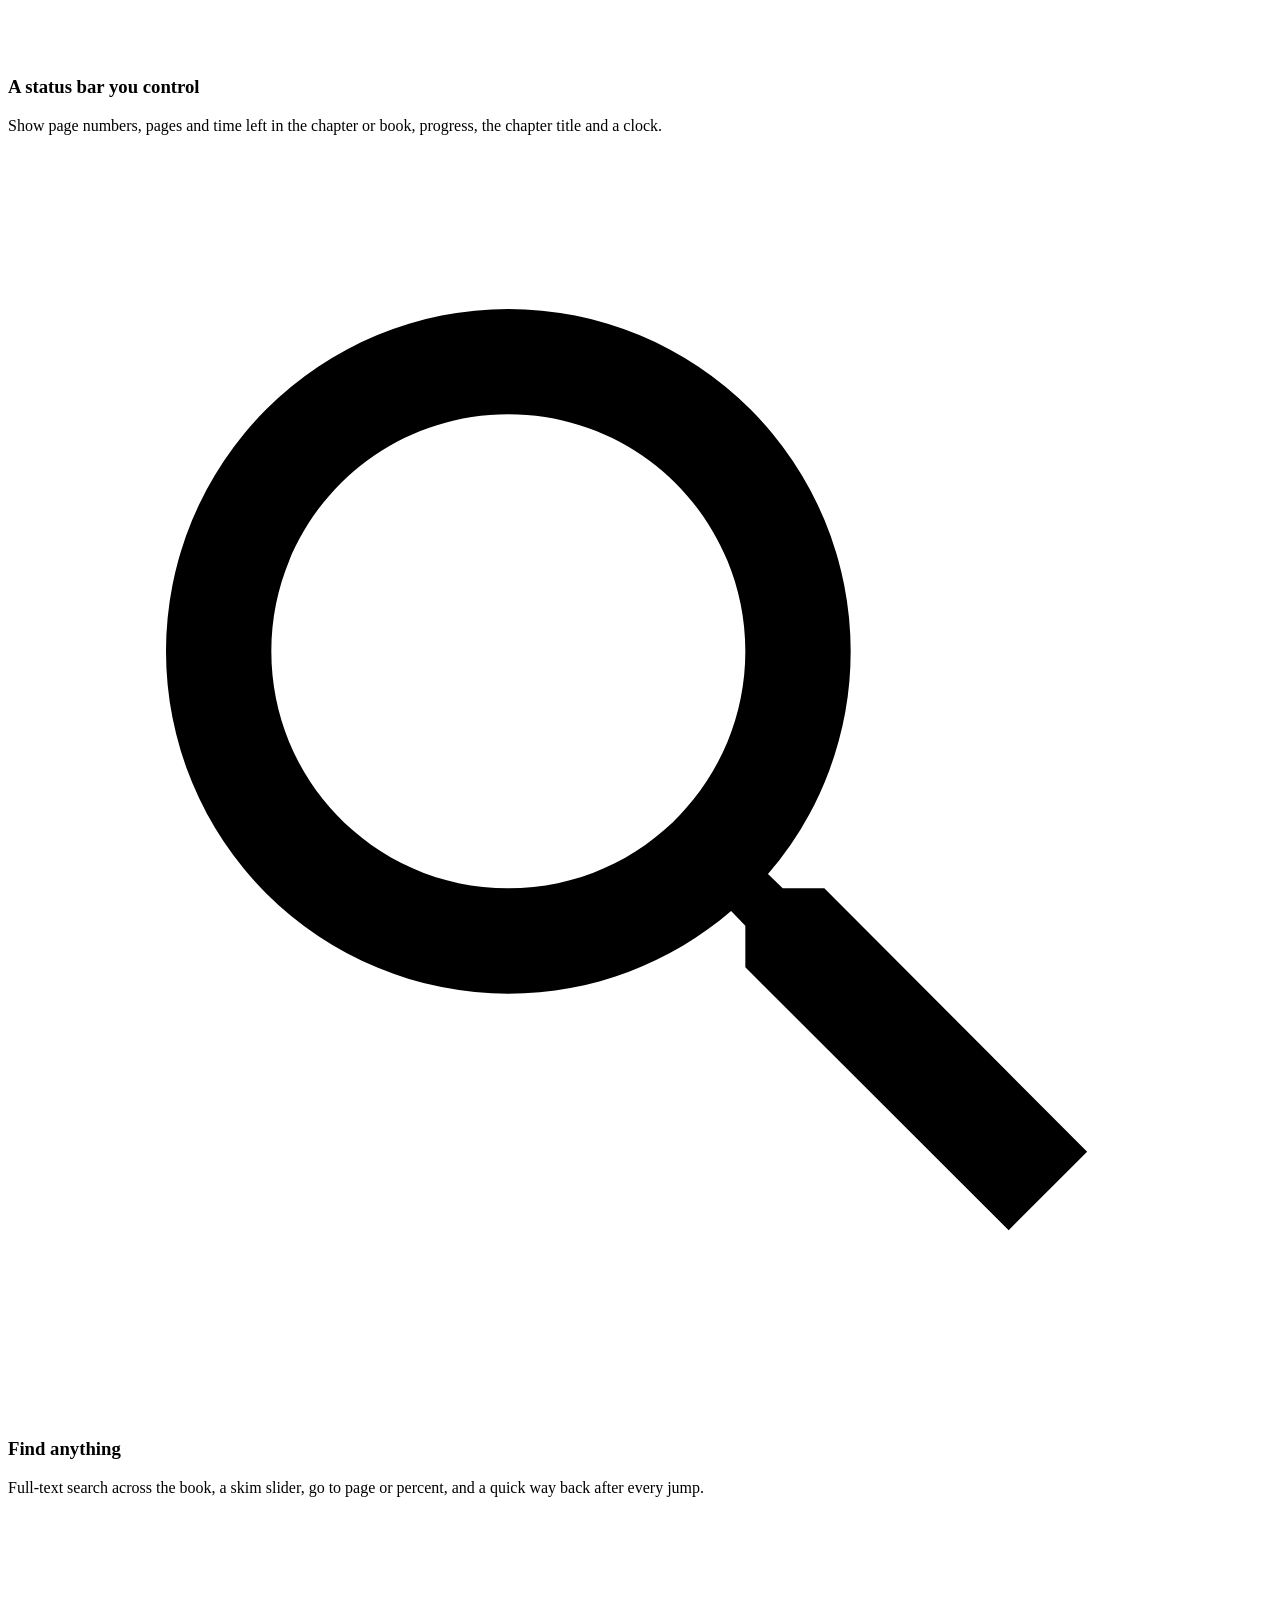
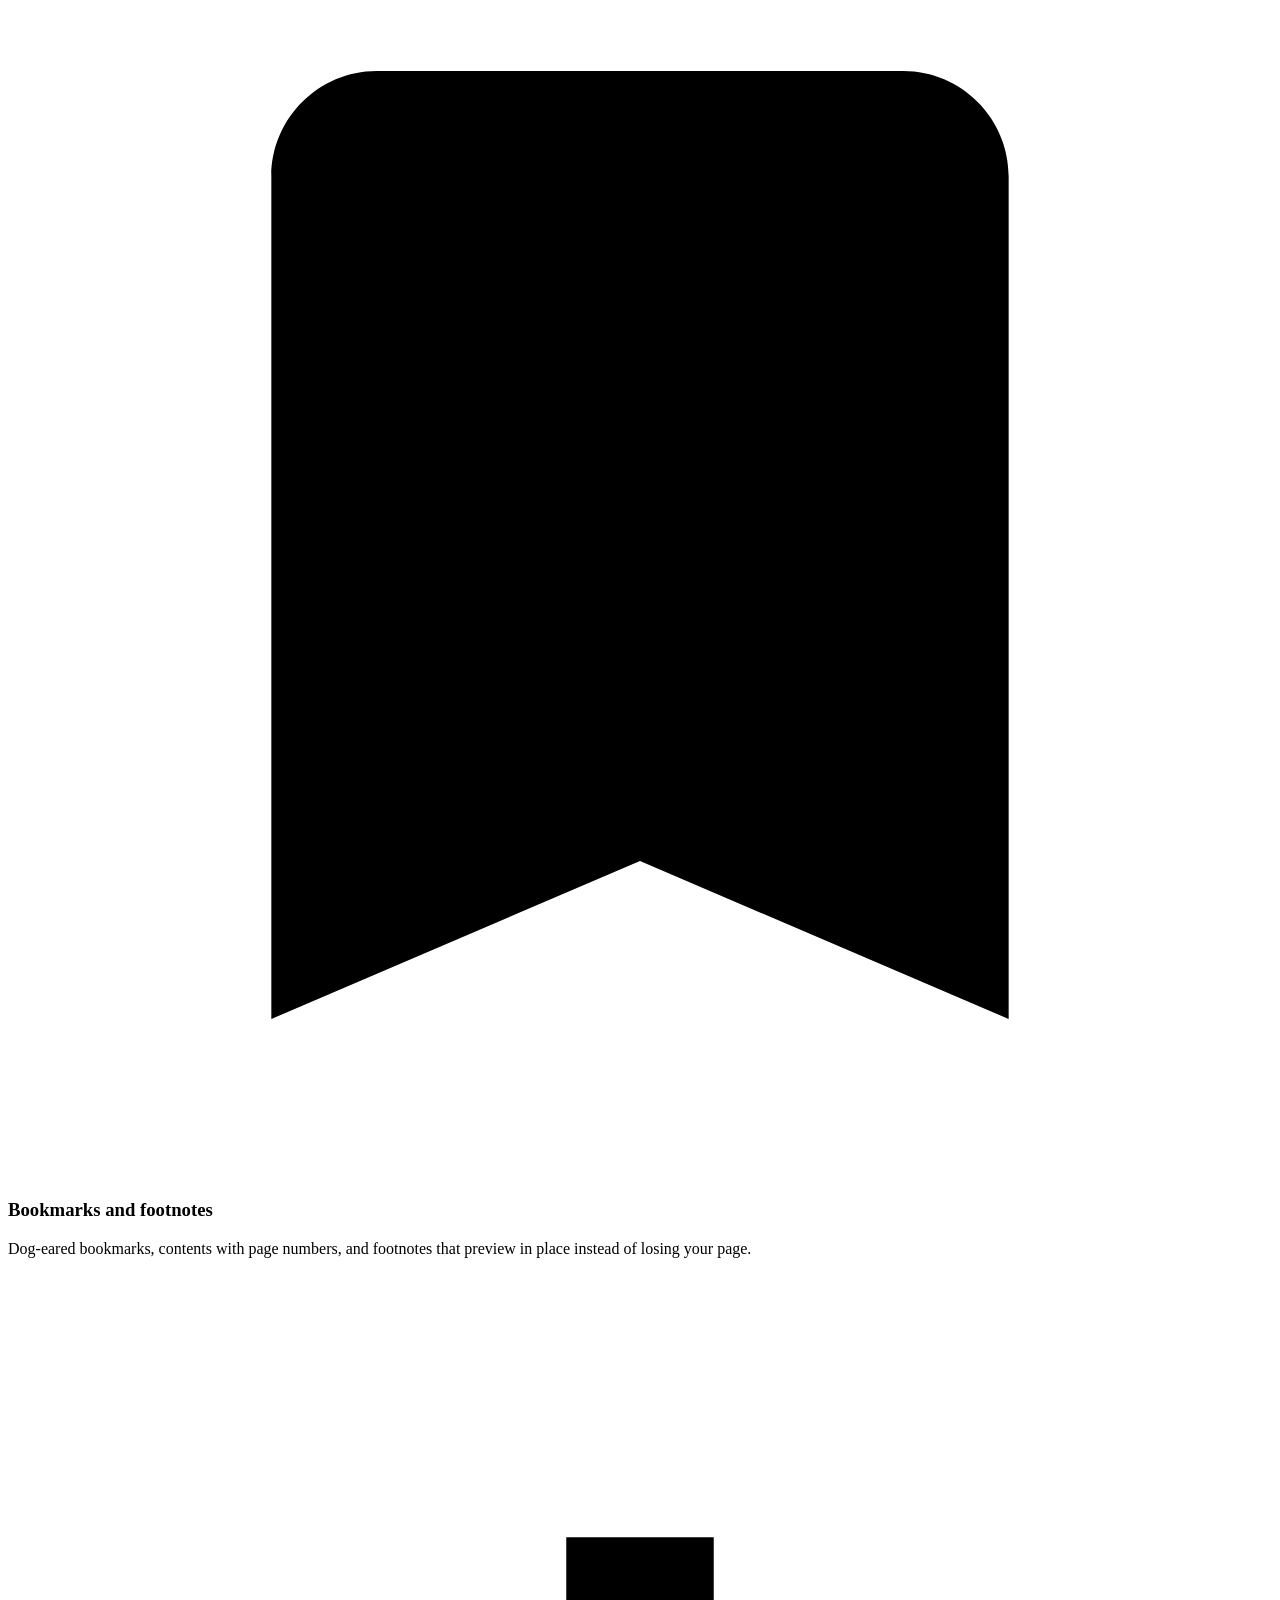
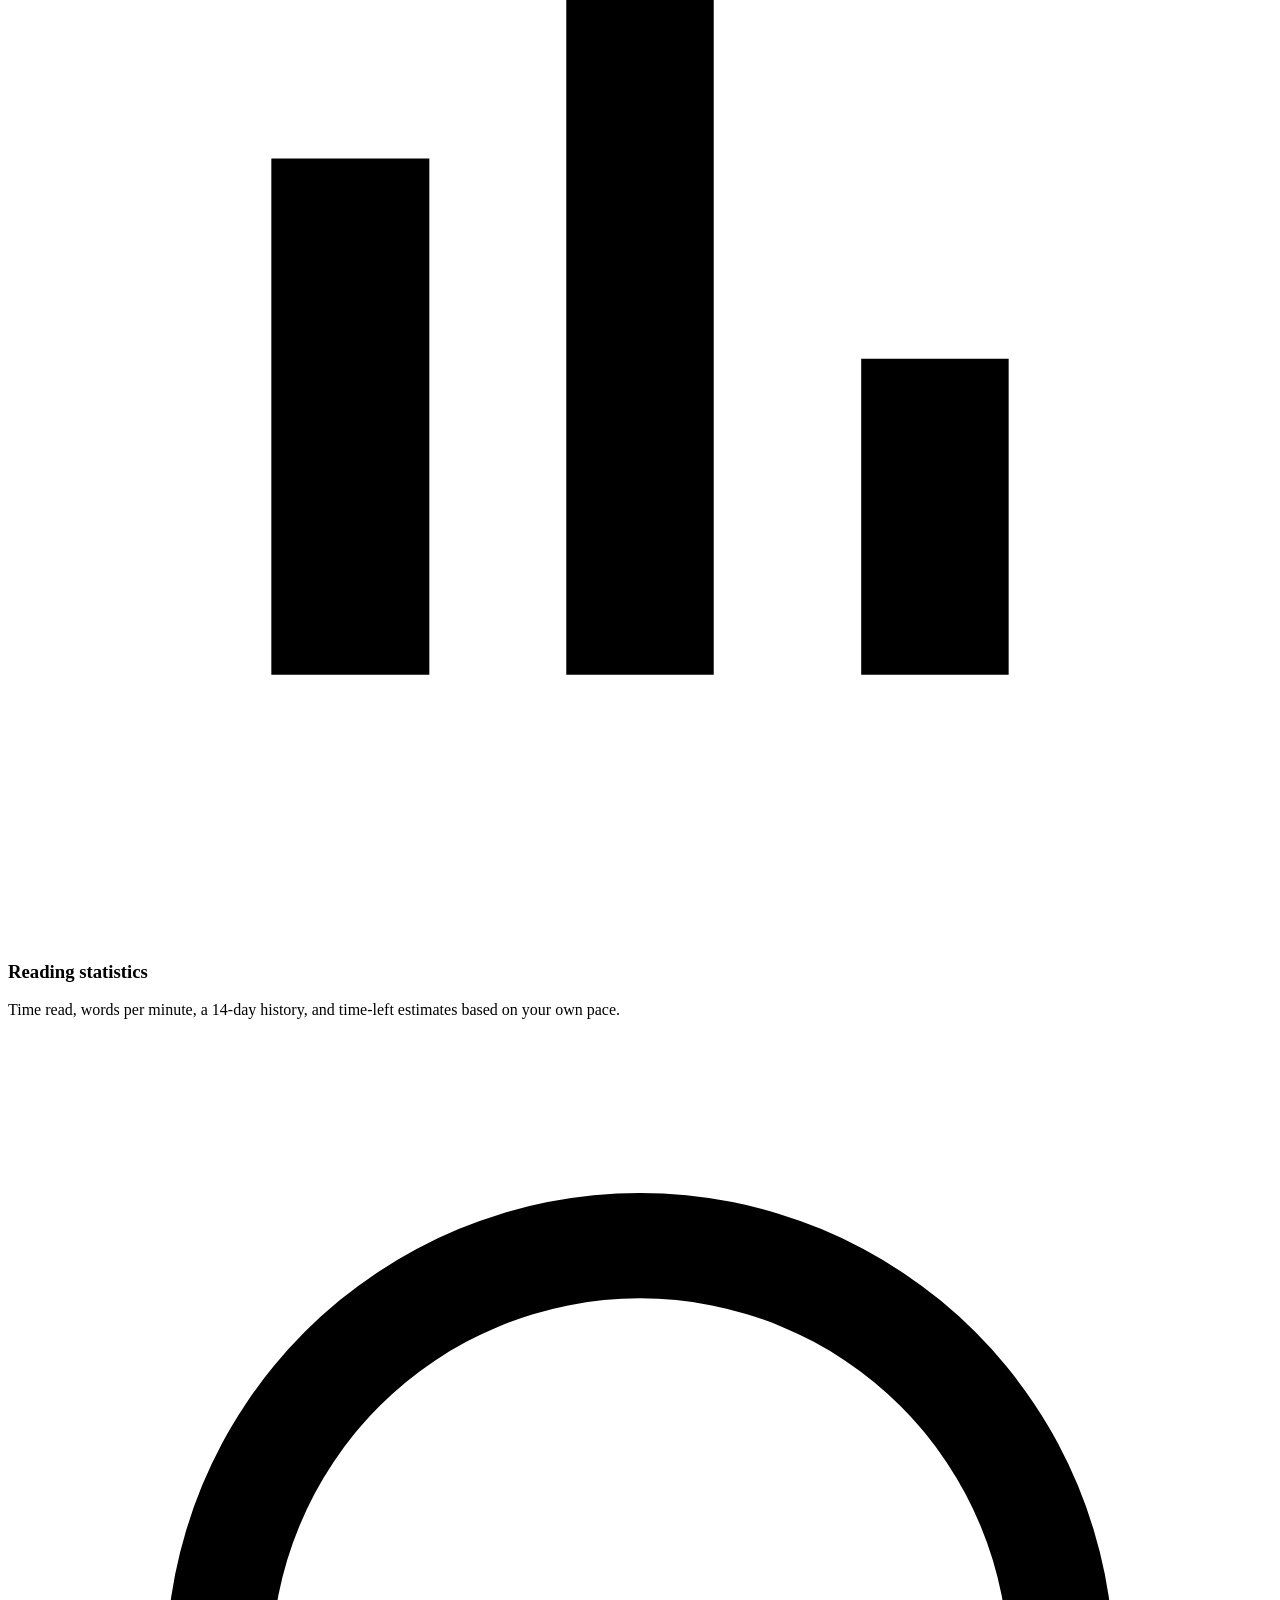
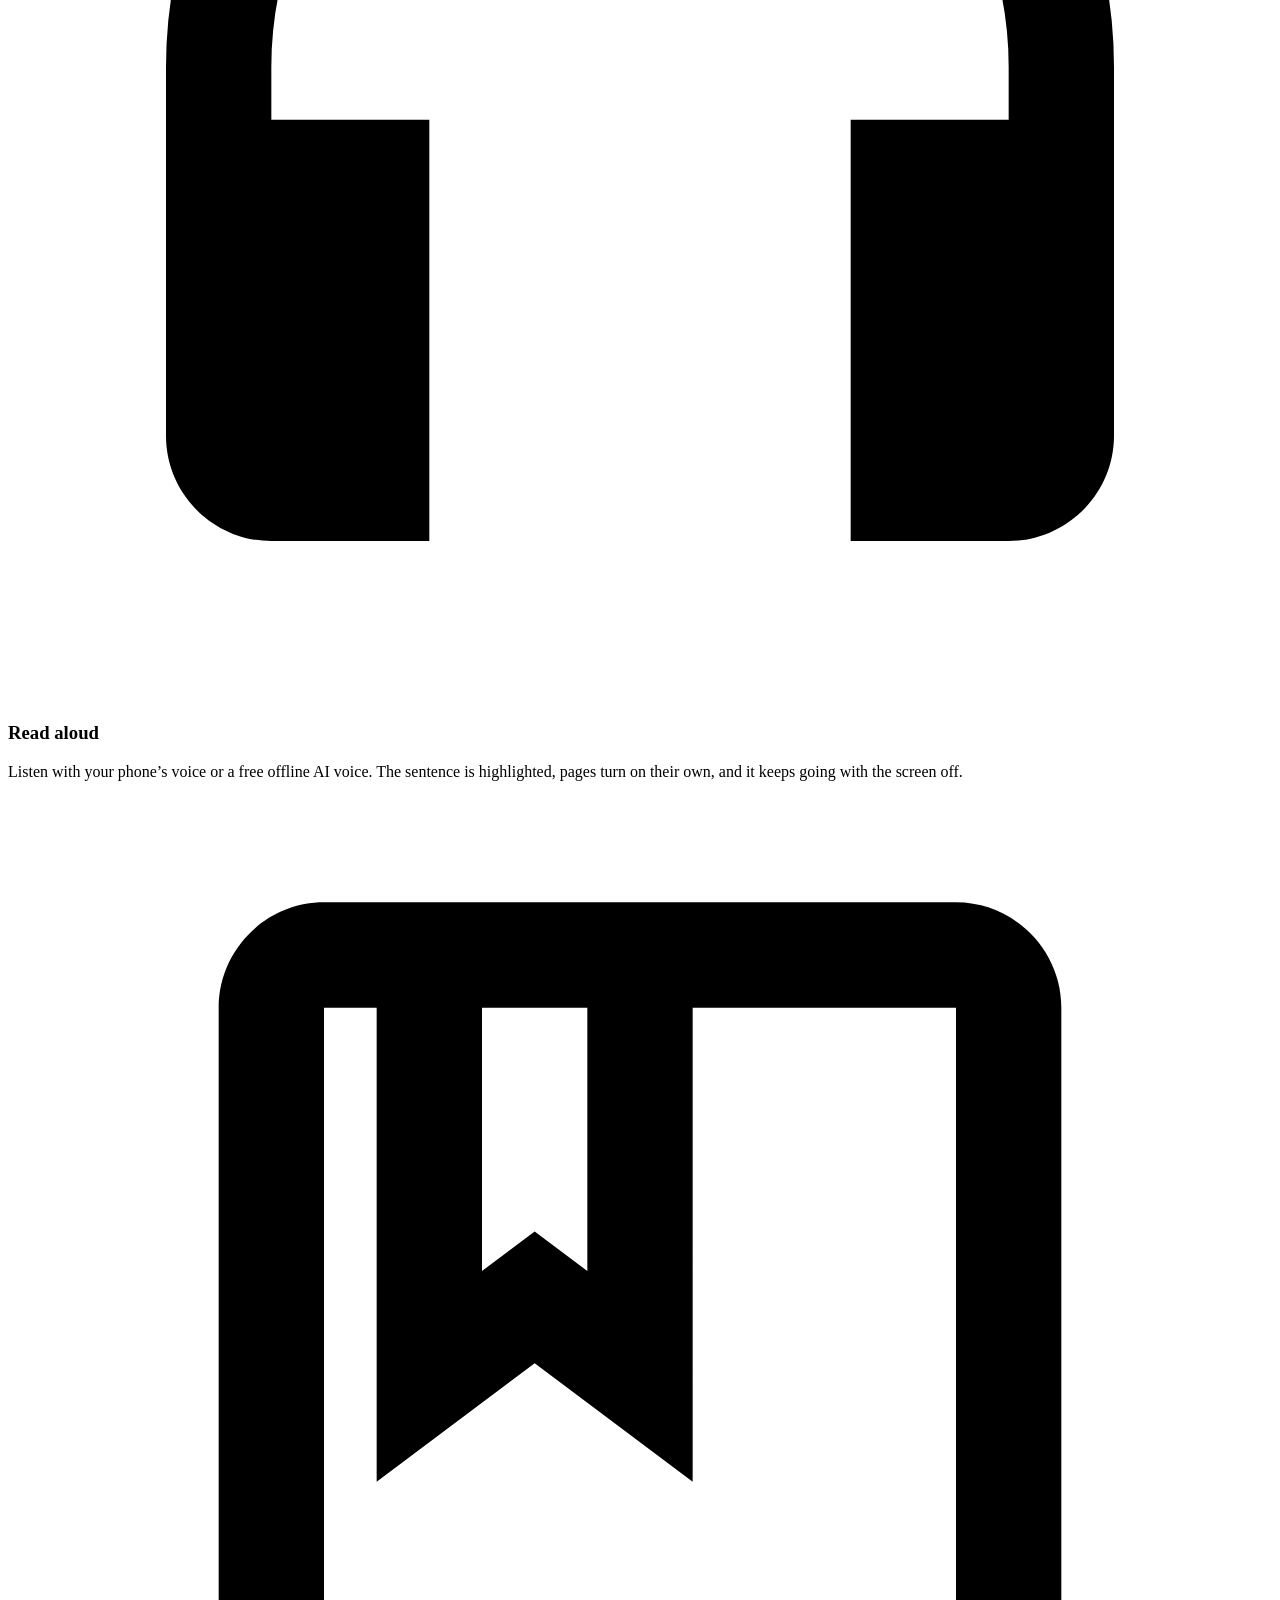
==== commit 043a5434: "Sign Android releases consistently for in-place updates" ====
--- a/site/index.html
+++ b/site/index.html
@@ -58,7 +58,7 @@
         "applicationSubCategory": "E-book reader",
         "downloadUrl": "https://github.com/noddle-Cake/Moonleaf/releases/latest/download/chapter-and-verse.apk",
         "installUrl": "https://moonleaf.cjservin.com/download/",
-        "fileSize": "240 MB",
+        "fileSize": "145 MB",
         "isAccessibleForFree": true,
         "offers": { "@type": "Offer", "price": "0", "priceCurrency": "USD" },
         "image": "https://moonleaf.cjservin.com/assets/img/icon-512.png",
@@ -108,6 +108,11 @@
           },
           {
             "@type": "Question",
+            "name": "How do I update Moonleaf?",
+            "acceptedAnswer": { "@type": "Answer", "text": "Open Settings → App Updates, download the latest APK, open it and choose Update in Android. Signed releases install over each other and keep your library, progress, highlights and settings. Builds 48 and earlier used temporary debug keys and need one final reinstall to move to signed releases; save your EPUB files before uninstalling. Updates are installed manually." }
+          },
+          {
+            "@type": "Question",
             "name": "Is Moonleaf on Google Play?",
             "acceptedAnswer": { "@type": "Answer", "text": "No. Moonleaf is distributed as an APK file published on GitHub with a SHA-256 checksum. Each update is a new APK download." }
           },
@@ -171,7 +176,7 @@
             </a>
             <a class="btn btn-ghost" href="/download/">How to install</a>
           </div>
-          <p class="meta">Android 7.0 or later · about 240 MB · Royal Road, Scribble Hub, FanFiction.net, AO3 and more · reads any EPUB</p>
+          <p class="meta">Android 7.0 or later · about 145 MB · Royal Road, Scribble Hub, FanFiction.net, AO3 and more · reads any EPUB</p>
         </div>
         <div class="hero-phones" aria-hidden="true">
           <div class="phone back"><img src="/assets/screens/reader-dusk.webp" alt="" width="780" height="1688" fetchpriority="high"></div>
@@ -340,6 +345,10 @@
             <div><p>Download the APK from the <a href="/download/">download page</a>, open the downloaded file, allow your browser to install apps when Android asks, then tap <strong>Install</strong>. Moonleaf needs Android 7.0 or later.</p></div>
           </details>
           <details>
+            <summary>How do I update Moonleaf?</summary>
+            <div><p>Open <strong>Settings → App Updates</strong>, download the latest APK, open it and choose <strong>Update</strong> in Android. Signed releases install over each other and keep your library, progress, highlights and settings. Builds 48 and earlier need <a href="/download/#old-debug-builds">one final reinstall to move to signed releases</a>; save your EPUBs before uninstalling. Updates are installed manually.</p></div>
+          </details>
+          <details>
             <summary>Is Moonleaf on Google Play?</summary>
             <div><p>No. Moonleaf is distributed as an APK file published on GitHub with a SHA-256 checksum. Each update is a new APK download.</p></div>
           </details>
